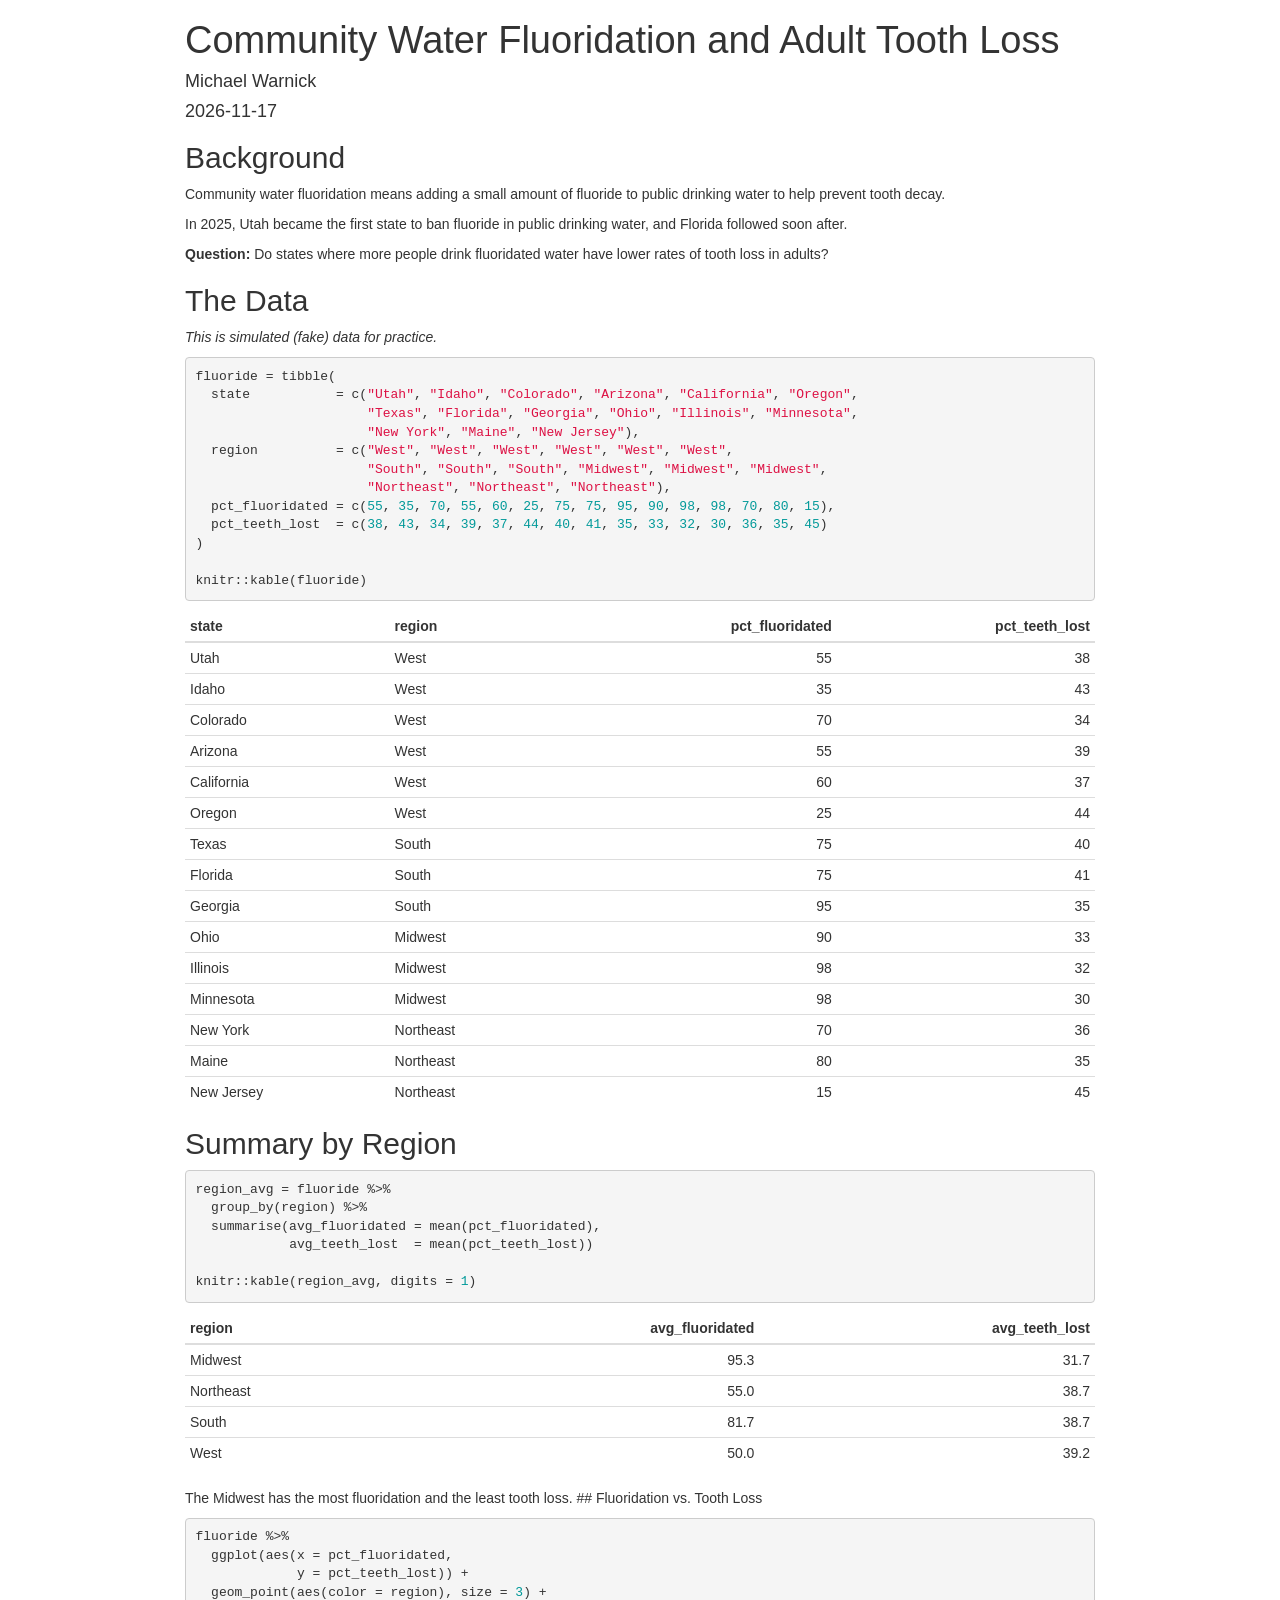
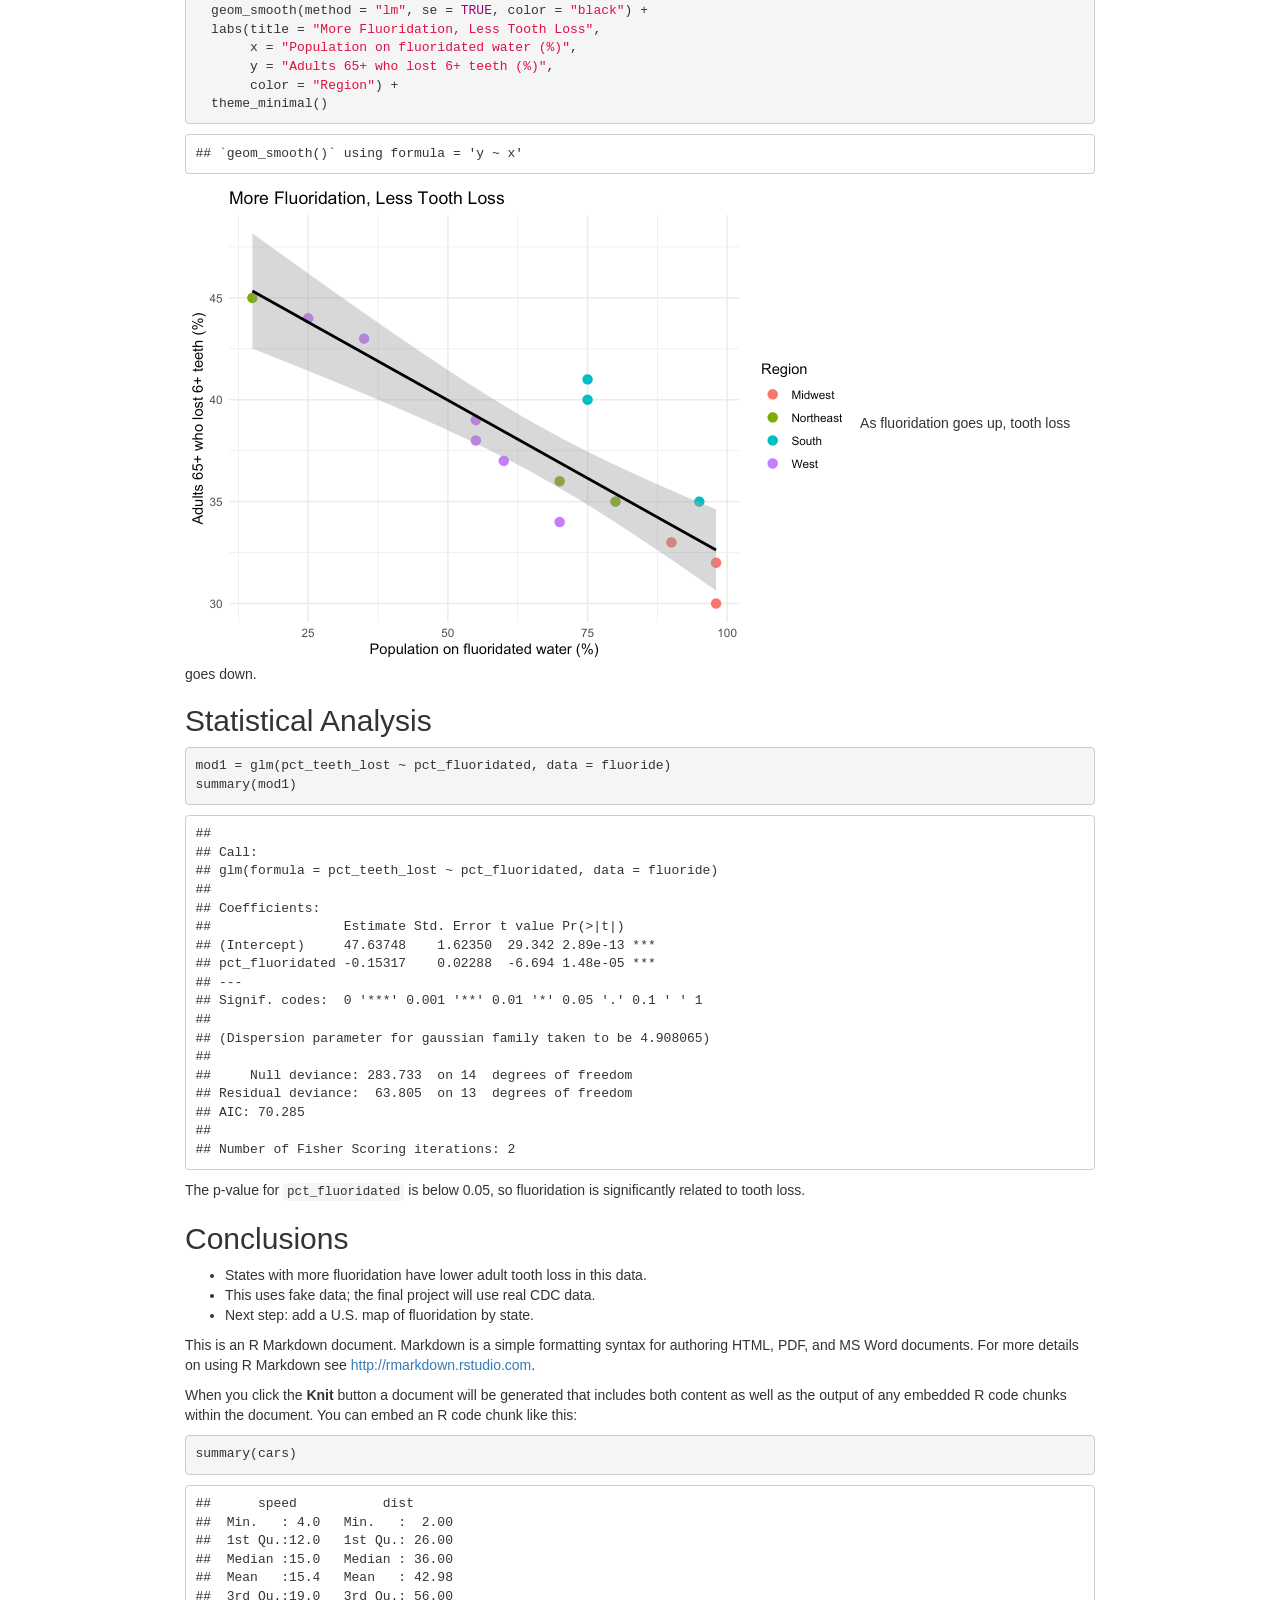
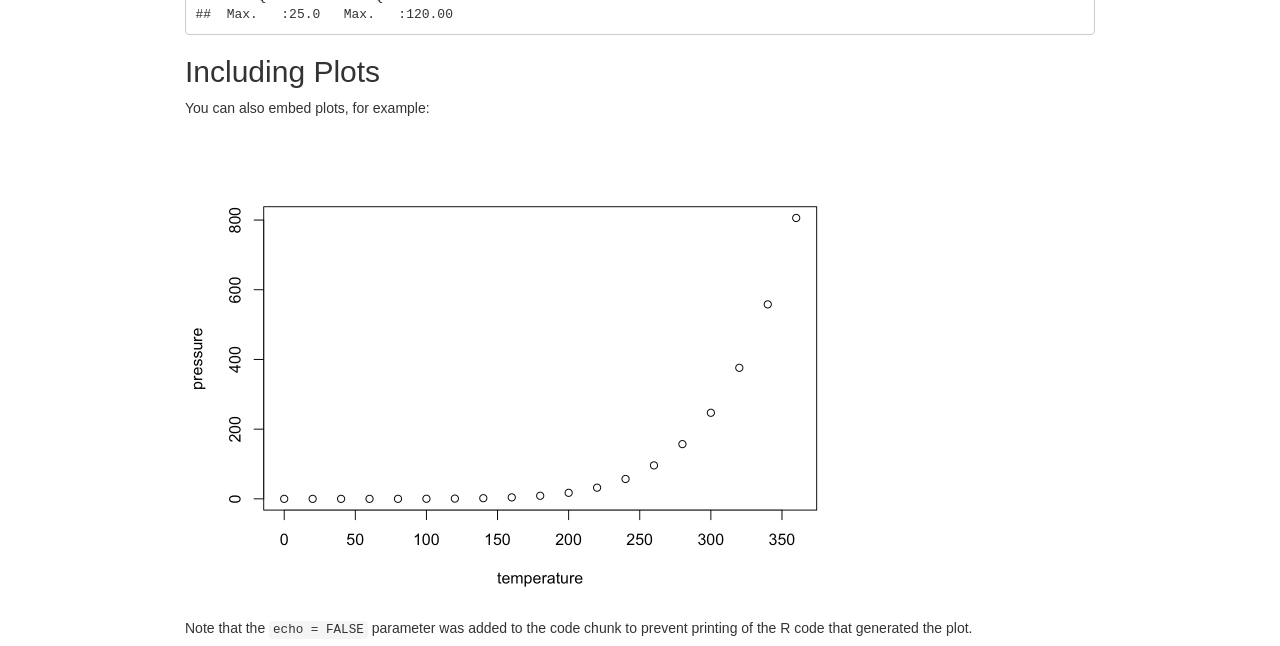
==== Fluorination.html @ 7a59a7d6 "Add fluoridation report" ====
<!DOCTYPE html>

<html>

<head>

<meta charset="utf-8" />
<meta name="generator" content="pandoc" />
<meta http-equiv="X-UA-Compatible" content="IE=EDGE" />


<meta name="author" content="Michael Warnick" />

<meta name="date" content="2026-11-17" />

<title>Community Water Fluoridation and Adult Tooth Loss</title>

<script>// Pandoc 2.9 adds attributes on both header and div. We remove the former (to
// be compatible with the behavior of Pandoc < 2.8).
document.addEventListener('DOMContentLoaded', function(e) {
  var hs = document.querySelectorAll("div.section[class*='level'] > :first-child");
  var i, h, a;
  for (i = 0; i < hs.length; i++) {
    h = hs[i];
    if (!/^h[1-6]$/i.test(h.tagName)) continue;  // it should be a header h1-h6
    a = h.attributes;
    while (a.length > 0) h.removeAttribute(a[0].name);
  }
});
</script>
<script>/*! jQuery v3.6.0 | (c) OpenJS Foundation and other contributors | jquery.org/license */
!function(e,t){"use strict";"object"==typeof module&&"object"==typeof module.exports?module.exports=e.document?t(e,!0):function(e){if(!e.document)throw new Error("jQuery requires a window with a document");return t(e)}:t(e)}("undefined"!=typeof window?window:this,function(C,e){"use strict";var t=[],r=Object.getPrototypeOf,s=t.slice,g=t.flat?function(e){return t.flat.call(e)}:function(e){return t.concat.apply([],e)},u=t.push,i=t.indexOf,n={},o=n.toString,v=n.hasOwnProperty,a=v.toString,l=a.call(Object),y={},m=function(e){return"function"==typeof e&&"number"!=typeof e.nodeType&&"function"!=typeof e.item},x=function(e){return null!=e&&e===e.window},E=C.document,c={type:!0,src:!0,nonce:!0,noModule:!0};function b(e,t,n){var r,i,o=(n=n||E).createElement("script");if(o.text=e,t)for(r in c)(i=t[r]||t.getAttribute&&t.getAttribute(r))&&o.setAttribute(r,i);n.head.appendChild(o).parentNode.removeChild(o)}function w(e){return null==e?e+"":"object"==typeof e||"function"==typeof e?n[o.call(e)]||"object":typeof e}var f="3.6.0",S=function(e,t){return new S.fn.init(e,t)};function p(e){var t=!!e&&"length"in e&&e.length,n=w(e);return!m(e)&&!x(e)&&("array"===n||0===t||"number"==typeof t&&0<t&&t-1 in e)}S.fn=S.prototype={jquery:f,constructor:S,length:0,toArray:function(){return s.call(this)},get:function(e){return null==e?s.call(this):e<0?this[e+this.length]:this[e]},pushStack:function(e){var t=S.merge(this.constructor(),e);return t.prevObject=this,t},each:function(e){return S.each(this,e)},map:function(n){return this.pushStack(S.map(this,function(e,t){return n.call(e,t,e)}))},slice:function(){return this.pushStack(s.apply(this,arguments))},first:function(){return this.eq(0)},last:function(){return this.eq(-1)},even:function(){return this.pushStack(S.grep(this,function(e,t){return(t+1)%2}))},odd:function(){return this.pushStack(S.grep(this,function(e,t){return t%2}))},eq:function(e){var t=this.length,n=+e+(e<0?t:0);return this.pushStack(0<=n&&n<t?[this[n]]:[])},end:function(){return this.prevObject||this.constructor()},push:u,sort:t.sort,splice:t.splice},S.extend=S.fn.extend=function(){var e,t,n,r,i,o,a=arguments[0]||{},s=1,u=arguments.length,l=!1;for("boolean"==typeof a&&(l=a,a=arguments[s]||{},s++),"object"==typeof a||m(a)||(a={}),s===u&&(a=this,s--);s<u;s++)if(null!=(e=arguments[s]))for(t in e)r=e[t],"__proto__"!==t&&a!==r&&(l&&r&&(S.isPlainObject(r)||(i=Array.isArray(r)))?(n=a[t],o=i&&!Array.isArray(n)?[]:i||S.isPlainObject(n)?n:{},i=!1,a[t]=S.extend(l,o,r)):void 0!==r&&(a[t]=r));return a},S.extend({expando:"jQuery"+(f+Math.random()).replace(/\D/g,""),isReady:!0,error:function(e){throw new Error(e)},noop:function(){},isPlainObject:function(e){var t,n;return!(!e||"[object Object]"!==o.call(e))&&(!(t=r(e))||"function"==typeof(n=v.call(t,"constructor")&&t.constructor)&&a.call(n)===l)},isEmptyObject:function(e){var t;for(t in e)return!1;return!0},globalEval:function(e,t,n){b(e,{nonce:t&&t.nonce},n)},each:function(e,t){var n,r=0;if(p(e)){for(n=e.length;r<n;r++)if(!1===t.call(e[r],r,e[r]))break}else for(r in e)if(!1===t.call(e[r],r,e[r]))break;return e},makeArray:function(e,t){var n=t||[];return null!=e&&(p(Object(e))?S.merge(n,"string"==typeof e?[e]:e):u.call(n,e)),n},inArray:function(e,t,n){return null==t?-1:i.call(t,e,n)},merge:function(e,t){for(var n=+t.length,r=0,i=e.length;r<n;r++)e[i++]=t[r];return e.length=i,e},grep:function(e,t,n){for(var r=[],i=0,o=e.length,a=!n;i<o;i++)!t(e[i],i)!==a&&r.push(e[i]);return r},map:function(e,t,n){var r,i,o=0,a=[];if(p(e))for(r=e.length;o<r;o++)null!=(i=t(e[o],o,n))&&a.push(i);else for(o in e)null!=(i=t(e[o],o,n))&&a.push(i);return g(a)},guid:1,support:y}),"function"==typeof Symbol&&(S.fn[Symbol.iterator]=t[Symbol.iterator]),S.each("Boolean Number String Function Array Date RegExp Object Error Symbol".split(" "),function(e,t){n["[object "+t+"]"]=t.toLowerCase()});var d=function(n){var e,d,b,o,i,h,f,g,w,u,l,T,C,a,E,v,s,c,y,S="sizzle"+1*new Date,p=n.document,k=0,r=0,m=ue(),x=ue(),A=ue(),N=ue(),j=function(e,t){return e===t&&(l=!0),0},D={}.hasOwnProperty,t=[],q=t.pop,L=t.push,H=t.push,O=t.slice,P=function(e,t){for(var n=0,r=e.length;n<r;n++)if(e[n]===t)return n;return-1},R="checked|selected|async|autofocus|autoplay|controls|defer|disabled|hidden|ismap|loop|multiple|open|readonly|required|scoped",M="[\\x20\\t\\r\\n\\f]",I="(?:\\\\[\\da-fA-F]{1,6}"+M+"?|\\\\[^\\r\\n\\f]|[\\w-]|[^\0-\\x7f])+",W="\\["+M+"*("+I+")(?:"+M+"*([*^$|!~]?=)"+M+"*(?:'((?:\\\\.|[^\\\\'])*)'|\"((?:\\\\.|[^\\\\\"])*)\"|("+I+"))|)"+M+"*\\]",F=":("+I+")(?:\\((('((?:\\\\.|[^\\\\'])*)'|\"((?:\\\\.|[^\\\\\"])*)\")|((?:\\\\.|[^\\\\()[\\]]|"+W+")*)|.*)\\)|)",B=new RegExp(M+"+","g"),$=new RegExp("^"+M+"+|((?:^|[^\\\\])(?:\\\\.)*)"+M+"+$","g"),_=new RegExp("^"+M+"*,"+M+"*"),z=new RegExp("^"+M+"*([>+~]|"+M+")"+M+"*"),U=new RegExp(M+"|>"),X=new RegExp(F),V=new RegExp("^"+I+"$"),G={ID:new RegExp("^#("+I+")"),CLASS:new RegExp("^\\.("+I+")"),TAG:new RegExp("^("+I+"|[*])"),ATTR:new RegExp("^"+W),PSEUDO:new RegExp("^"+F),CHILD:new RegExp("^:(only|first|last|nth|nth-last)-(child|of-type)(?:\\("+M+"*(even|odd|(([+-]|)(\\d*)n|)"+M+"*(?:([+-]|)"+M+"*(\\d+)|))"+M+"*\\)|)","i"),bool:new RegExp("^(?:"+R+")$","i"),needsContext:new RegExp("^"+M+"*[>+~]|:(even|odd|eq|gt|lt|nth|first|last)(?:\\("+M+"*((?:-\\d)?\\d*)"+M+"*\\)|)(?=[^-]|$)","i")},Y=/HTML$/i,Q=/^(?:input|select|textarea|button)$/i,J=/^h\d$/i,K=/^[^{]+\{\s*\[native \w/,Z=/^(?:#([\w-]+)|(\w+)|\.([\w-]+))$/,ee=/[+~]/,te=new RegExp("\\\\[\\da-fA-F]{1,6}"+M+"?|\\\\([^\\r\\n\\f])","g"),ne=function(e,t){var n="0x"+e.slice(1)-65536;return t||(n<0?String.fromCharCode(n+65536):String.fromCharCode(n>>10|55296,1023&n|56320))},re=/([\0-\x1f\x7f]|^-?\d)|^-$|[^\0-\x1f\x7f-\uFFFF\w-]/g,ie=function(e,t){return t?"\0"===e?"\ufffd":e.slice(0,-1)+"\\"+e.charCodeAt(e.length-1).toString(16)+" ":"\\"+e},oe=function(){T()},ae=be(function(e){return!0===e.disabled&&"fieldset"===e.nodeName.toLowerCase()},{dir:"parentNode",next:"legend"});try{H.apply(t=O.call(p.childNodes),p.childNodes),t[p.childNodes.length].nodeType}catch(e){H={apply:t.length?function(e,t){L.apply(e,O.call(t))}:function(e,t){var n=e.length,r=0;while(e[n++]=t[r++]);e.length=n-1}}}function se(t,e,n,r){var i,o,a,s,u,l,c,f=e&&e.ownerDocument,p=e?e.nodeType:9;if(n=n||[],"string"!=typeof t||!t||1!==p&&9!==p&&11!==p)return n;if(!r&&(T(e),e=e||C,E)){if(11!==p&&(u=Z.exec(t)))if(i=u[1]){if(9===p){if(!(a=e.getElementById(i)))return n;if(a.id===i)return n.push(a),n}else if(f&&(a=f.getElementById(i))&&y(e,a)&&a.id===i)return n.push(a),n}else{if(u[2])return H.apply(n,e.getElementsByTagName(t)),n;if((i=u[3])&&d.getElementsByClassName&&e.getElementsByClassName)return H.apply(n,e.getElementsByClassName(i)),n}if(d.qsa&&!N[t+" "]&&(!v||!v.test(t))&&(1!==p||"object"!==e.nodeName.toLowerCase())){if(c=t,f=e,1===p&&(U.test(t)||z.test(t))){(f=ee.test(t)&&ye(e.parentNode)||e)===e&&d.scope||((s=e.getAttribute("id"))?s=s.replace(re,ie):e.setAttribute("id",s=S)),o=(l=h(t)).length;while(o--)l[o]=(s?"#"+s:":scope")+" "+xe(l[o]);c=l.join(",")}try{return H.apply(n,f.querySelectorAll(c)),n}catch(e){N(t,!0)}finally{s===S&&e.removeAttribute("id")}}}return g(t.replace($,"$1"),e,n,r)}function ue(){var r=[];return function e(t,n){return r.push(t+" ")>b.cacheLength&&delete e[r.shift()],e[t+" "]=n}}function le(e){return e[S]=!0,e}function ce(e){var t=C.createElement("fieldset");try{return!!e(t)}catch(e){return!1}finally{t.parentNode&&t.parentNode.removeChild(t),t=null}}function fe(e,t){var n=e.split("|"),r=n.length;while(r--)b.attrHandle[n[r]]=t}function pe(e,t){var n=t&&e,r=n&&1===e.nodeType&&1===t.nodeType&&e.sourceIndex-t.sourceIndex;if(r)return r;if(n)while(n=n.nextSibling)if(n===t)return-1;return e?1:-1}function de(t){return function(e){return"input"===e.nodeName.toLowerCase()&&e.type===t}}function he(n){return function(e){var t=e.nodeName.toLowerCase();return("input"===t||"button"===t)&&e.type===n}}function ge(t){return function(e){return"form"in e?e.parentNode&&!1===e.disabled?"label"in e?"label"in e.parentNode?e.parentNode.disabled===t:e.disabled===t:e.isDisabled===t||e.isDisabled!==!t&&ae(e)===t:e.disabled===t:"label"in e&&e.disabled===t}}function ve(a){return le(function(o){return o=+o,le(function(e,t){var n,r=a([],e.length,o),i=r.length;while(i--)e[n=r[i]]&&(e[n]=!(t[n]=e[n]))})})}function ye(e){return e&&"undefined"!=typeof e.getElementsByTagName&&e}for(e in d=se.support={},i=se.isXML=function(e){var t=e&&e.namespaceURI,n=e&&(e.ownerDocument||e).documentElement;return!Y.test(t||n&&n.nodeName||"HTML")},T=se.setDocument=function(e){var t,n,r=e?e.ownerDocument||e:p;return r!=C&&9===r.nodeType&&r.documentElement&&(a=(C=r).documentElement,E=!i(C),p!=C&&(n=C.defaultView)&&n.top!==n&&(n.addEventListener?n.addEventListener("unload",oe,!1):n.attachEvent&&n.attachEvent("onunload",oe)),d.scope=ce(function(e){return a.appendChild(e).appendChild(C.createElement("div")),"undefined"!=typeof e.querySelectorAll&&!e.querySelectorAll(":scope fieldset div").length}),d.attributes=ce(function(e){return e.className="i",!e.getAttribute("className")}),d.getElementsByTagName=ce(function(e){return e.appendChild(C.createComment("")),!e.getElementsByTagName("*").length}),d.getElementsByClassName=K.test(C.getElementsByClassName),d.getById=ce(function(e){return a.appendChild(e).id=S,!C.getElementsByName||!C.getElementsByName(S).length}),d.getById?(b.filter.ID=function(e){var t=e.replace(te,ne);return function(e){return e.getAttribute("id")===t}},b.find.ID=function(e,t){if("undefined"!=typeof t.getElementById&&E){var n=t.getElementById(e);return n?[n]:[]}}):(b.filter.ID=function(e){var n=e.replace(te,ne);return function(e){var t="undefined"!=typeof e.getAttributeNode&&e.getAttributeNode("id");return t&&t.value===n}},b.find.ID=function(e,t){if("undefined"!=typeof t.getElementById&&E){var n,r,i,o=t.getElementById(e);if(o){if((n=o.getAttributeNode("id"))&&n.value===e)return[o];i=t.getElementsByName(e),r=0;while(o=i[r++])if((n=o.getAttributeNode("id"))&&n.value===e)return[o]}return[]}}),b.find.TAG=d.getElementsByTagName?function(e,t){return"undefined"!=typeof t.getElementsByTagName?t.getElementsByTagName(e):d.qsa?t.querySelectorAll(e):void 0}:function(e,t){var n,r=[],i=0,o=t.getElementsByTagName(e);if("*"===e){while(n=o[i++])1===n.nodeType&&r.push(n);return r}return o},b.find.CLASS=d.getElementsByClassName&&function(e,t){if("undefined"!=typeof t.getElementsByClassName&&E)return t.getElementsByClassName(e)},s=[],v=[],(d.qsa=K.test(C.querySelectorAll))&&(ce(function(e){var t;a.appendChild(e).innerHTML="<a id='"+S+"'></a><select id='"+S+"-\r\\' msallowcapture=''><option selected=''></option></select>",e.querySelectorAll("[msallowcapture^='']").length&&v.push("[*^$]="+M+"*(?:''|\"\")"),e.querySelectorAll("[selected]").length||v.push("\\["+M+"*(?:value|"+R+")"),e.querySelectorAll("[id~="+S+"-]").length||v.push("~="),(t=C.createElement("input")).setAttribute("name",""),e.appendChild(t),e.querySelectorAll("[name='']").length||v.push("\\["+M+"*name"+M+"*="+M+"*(?:''|\"\")"),e.querySelectorAll(":checked").length||v.push(":checked"),e.querySelectorAll("a#"+S+"+*").length||v.push(".#.+[+~]"),e.querySelectorAll("\\\f"),v.push("[\\r\\n\\f]")}),ce(function(e){e.innerHTML="<a href='' disabled='disabled'></a><select disabled='disabled'><option/></select>";var t=C.createElement("input");t.setAttribute("type","hidden"),e.appendChild(t).setAttribute("name","D"),e.querySelectorAll("[name=d]").length&&v.push("name"+M+"*[*^$|!~]?="),2!==e.querySelectorAll(":enabled").length&&v.push(":enabled",":disabled"),a.appendChild(e).disabled=!0,2!==e.querySelectorAll(":disabled").length&&v.push(":enabled",":disabled"),e.querySelectorAll("*,:x"),v.push(",.*:")})),(d.matchesSelector=K.test(c=a.matches||a.webkitMatchesSelector||a.mozMatchesSelector||a.oMatchesSelector||a.msMatchesSelector))&&ce(function(e){d.disconnectedMatch=c.call(e,"*"),c.call(e,"[s!='']:x"),s.push("!=",F)}),v=v.length&&new RegExp(v.join("|")),s=s.length&&new RegExp(s.join("|")),t=K.test(a.compareDocumentPosition),y=t||K.test(a.contains)?function(e,t){var n=9===e.nodeType?e.documentElement:e,r=t&&t.parentNode;return e===r||!(!r||1!==r.nodeType||!(n.contains?n.contains(r):e.compareDocumentPosition&&16&e.compareDocumentPosition(r)))}:function(e,t){if(t)while(t=t.parentNode)if(t===e)return!0;return!1},j=t?function(e,t){if(e===t)return l=!0,0;var n=!e.compareDocumentPosition-!t.compareDocumentPosition;return n||(1&(n=(e.ownerDocument||e)==(t.ownerDocument||t)?e.compareDocumentPosition(t):1)||!d.sortDetached&&t.compareDocumentPosition(e)===n?e==C||e.ownerDocument==p&&y(p,e)?-1:t==C||t.ownerDocument==p&&y(p,t)?1:u?P(u,e)-P(u,t):0:4&n?-1:1)}:function(e,t){if(e===t)return l=!0,0;var n,r=0,i=e.parentNode,o=t.parentNode,a=[e],s=[t];if(!i||!o)return e==C?-1:t==C?1:i?-1:o?1:u?P(u,e)-P(u,t):0;if(i===o)return pe(e,t);n=e;while(n=n.parentNode)a.unshift(n);n=t;while(n=n.parentNode)s.unshift(n);while(a[r]===s[r])r++;return r?pe(a[r],s[r]):a[r]==p?-1:s[r]==p?1:0}),C},se.matches=function(e,t){return se(e,null,null,t)},se.matchesSelector=function(e,t){if(T(e),d.matchesSelector&&E&&!N[t+" "]&&(!s||!s.test(t))&&(!v||!v.test(t)))try{var n=c.call(e,t);if(n||d.disconnectedMatch||e.document&&11!==e.document.nodeType)return n}catch(e){N(t,!0)}return 0<se(t,C,null,[e]).length},se.contains=function(e,t){return(e.ownerDocument||e)!=C&&T(e),y(e,t)},se.attr=function(e,t){(e.ownerDocument||e)!=C&&T(e);var n=b.attrHandle[t.toLowerCase()],r=n&&D.call(b.attrHandle,t.toLowerCase())?n(e,t,!E):void 0;return void 0!==r?r:d.attributes||!E?e.getAttribute(t):(r=e.getAttributeNode(t))&&r.specified?r.value:null},se.escape=function(e){return(e+"").replace(re,ie)},se.error=function(e){throw new Error("Syntax error, unrecognized expression: "+e)},se.uniqueSort=function(e){var t,n=[],r=0,i=0;if(l=!d.detectDuplicates,u=!d.sortStable&&e.slice(0),e.sort(j),l){while(t=e[i++])t===e[i]&&(r=n.push(i));while(r--)e.splice(n[r],1)}return u=null,e},o=se.getText=function(e){var t,n="",r=0,i=e.nodeType;if(i){if(1===i||9===i||11===i){if("string"==typeof e.textContent)return e.textContent;for(e=e.firstChild;e;e=e.nextSibling)n+=o(e)}else if(3===i||4===i)return e.nodeValue}else while(t=e[r++])n+=o(t);return n},(b=se.selectors={cacheLength:50,createPseudo:le,match:G,attrHandle:{},find:{},relative:{">":{dir:"parentNode",first:!0}," ":{dir:"parentNode"},"+":{dir:"previousSibling",first:!0},"~":{dir:"previousSibling"}},preFilter:{ATTR:function(e){return e[1]=e[1].replace(te,ne),e[3]=(e[3]||e[4]||e[5]||"").replace(te,ne),"~="===e[2]&&(e[3]=" "+e[3]+" "),e.slice(0,4)},CHILD:function(e){return e[1]=e[1].toLowerCase(),"nth"===e[1].slice(0,3)?(e[3]||se.error(e[0]),e[4]=+(e[4]?e[5]+(e[6]||1):2*("even"===e[3]||"odd"===e[3])),e[5]=+(e[7]+e[8]||"odd"===e[3])):e[3]&&se.error(e[0]),e},PSEUDO:function(e){var t,n=!e[6]&&e[2];return G.CHILD.test(e[0])?null:(e[3]?e[2]=e[4]||e[5]||"":n&&X.test(n)&&(t=h(n,!0))&&(t=n.indexOf(")",n.length-t)-n.length)&&(e[0]=e[0].slice(0,t),e[2]=n.slice(0,t)),e.slice(0,3))}},filter:{TAG:function(e){var t=e.replace(te,ne).toLowerCase();return"*"===e?function(){return!0}:function(e){return e.nodeName&&e.nodeName.toLowerCase()===t}},CLASS:function(e){var t=m[e+" "];return t||(t=new RegExp("(^|"+M+")"+e+"("+M+"|$)"))&&m(e,function(e){return t.test("string"==typeof e.className&&e.className||"undefined"!=typeof e.getAttribute&&e.getAttribute("class")||"")})},ATTR:function(n,r,i){return function(e){var t=se.attr(e,n);return null==t?"!="===r:!r||(t+="","="===r?t===i:"!="===r?t!==i:"^="===r?i&&0===t.indexOf(i):"*="===r?i&&-1<t.indexOf(i):"$="===r?i&&t.slice(-i.length)===i:"~="===r?-1<(" "+t.replace(B," ")+" ").indexOf(i):"|="===r&&(t===i||t.slice(0,i.length+1)===i+"-"))}},CHILD:function(h,e,t,g,v){var y="nth"!==h.slice(0,3),m="last"!==h.slice(-4),x="of-type"===e;return 1===g&&0===v?function(e){return!!e.parentNode}:function(e,t,n){var r,i,o,a,s,u,l=y!==m?"nextSibling":"previousSibling",c=e.parentNode,f=x&&e.nodeName.toLowerCase(),p=!n&&!x,d=!1;if(c){if(y){while(l){a=e;while(a=a[l])if(x?a.nodeName.toLowerCase()===f:1===a.nodeType)return!1;u=l="only"===h&&!u&&"nextSibling"}return!0}if(u=[m?c.firstChild:c.lastChild],m&&p){d=(s=(r=(i=(o=(a=c)[S]||(a[S]={}))[a.uniqueID]||(o[a.uniqueID]={}))[h]||[])[0]===k&&r[1])&&r[2],a=s&&c.childNodes[s];while(a=++s&&a&&a[l]||(d=s=0)||u.pop())if(1===a.nodeType&&++d&&a===e){i[h]=[k,s,d];break}}else if(p&&(d=s=(r=(i=(o=(a=e)[S]||(a[S]={}))[a.uniqueID]||(o[a.uniqueID]={}))[h]||[])[0]===k&&r[1]),!1===d)while(a=++s&&a&&a[l]||(d=s=0)||u.pop())if((x?a.nodeName.toLowerCase()===f:1===a.nodeType)&&++d&&(p&&((i=(o=a[S]||(a[S]={}))[a.uniqueID]||(o[a.uniqueID]={}))[h]=[k,d]),a===e))break;return(d-=v)===g||d%g==0&&0<=d/g}}},PSEUDO:function(e,o){var t,a=b.pseudos[e]||b.setFilters[e.toLowerCase()]||se.error("unsupported pseudo: "+e);return a[S]?a(o):1<a.length?(t=[e,e,"",o],b.setFilters.hasOwnProperty(e.toLowerCase())?le(function(e,t){var n,r=a(e,o),i=r.length;while(i--)e[n=P(e,r[i])]=!(t[n]=r[i])}):function(e){return a(e,0,t)}):a}},pseudos:{not:le(function(e){var r=[],i=[],s=f(e.replace($,"$1"));return s[S]?le(function(e,t,n,r){var i,o=s(e,null,r,[]),a=e.length;while(a--)(i=o[a])&&(e[a]=!(t[a]=i))}):function(e,t,n){return r[0]=e,s(r,null,n,i),r[0]=null,!i.pop()}}),has:le(function(t){return function(e){return 0<se(t,e).length}}),contains:le(function(t){return t=t.replace(te,ne),function(e){return-1<(e.textContent||o(e)).indexOf(t)}}),lang:le(function(n){return V.test(n||"")||se.error("unsupported lang: "+n),n=n.replace(te,ne).toLowerCase(),function(e){var t;do{if(t=E?e.lang:e.getAttribute("xml:lang")||e.getAttribute("lang"))return(t=t.toLowerCase())===n||0===t.indexOf(n+"-")}while((e=e.parentNode)&&1===e.nodeType);return!1}}),target:function(e){var t=n.location&&n.location.hash;return t&&t.slice(1)===e.id},root:function(e){return e===a},focus:function(e){return e===C.activeElement&&(!C.hasFocus||C.hasFocus())&&!!(e.type||e.href||~e.tabIndex)},enabled:ge(!1),disabled:ge(!0),checked:function(e){var t=e.nodeName.toLowerCase();return"input"===t&&!!e.checked||"option"===t&&!!e.selected},selected:function(e){return e.parentNode&&e.parentNode.selectedIndex,!0===e.selected},empty:function(e){for(e=e.firstChild;e;e=e.nextSibling)if(e.nodeType<6)return!1;return!0},parent:function(e){return!b.pseudos.empty(e)},header:function(e){return J.test(e.nodeName)},input:function(e){return Q.test(e.nodeName)},button:function(e){var t=e.nodeName.toLowerCase();return"input"===t&&"button"===e.type||"button"===t},text:function(e){var t;return"input"===e.nodeName.toLowerCase()&&"text"===e.type&&(null==(t=e.getAttribute("type"))||"text"===t.toLowerCase())},first:ve(function(){return[0]}),last:ve(function(e,t){return[t-1]}),eq:ve(function(e,t,n){return[n<0?n+t:n]}),even:ve(function(e,t){for(var n=0;n<t;n+=2)e.push(n);return e}),odd:ve(function(e,t){for(var n=1;n<t;n+=2)e.push(n);return e}),lt:ve(function(e,t,n){for(var r=n<0?n+t:t<n?t:n;0<=--r;)e.push(r);return e}),gt:ve(function(e,t,n){for(var r=n<0?n+t:n;++r<t;)e.push(r);return e})}}).pseudos.nth=b.pseudos.eq,{radio:!0,checkbox:!0,file:!0,password:!0,image:!0})b.pseudos[e]=de(e);for(e in{submit:!0,reset:!0})b.pseudos[e]=he(e);function me(){}function xe(e){for(var t=0,n=e.length,r="";t<n;t++)r+=e[t].value;return r}function be(s,e,t){var u=e.dir,l=e.next,c=l||u,f=t&&"parentNode"===c,p=r++;return e.first?function(e,t,n){while(e=e[u])if(1===e.nodeType||f)return s(e,t,n);return!1}:function(e,t,n){var r,i,o,a=[k,p];if(n){while(e=e[u])if((1===e.nodeType||f)&&s(e,t,n))return!0}else while(e=e[u])if(1===e.nodeType||f)if(i=(o=e[S]||(e[S]={}))[e.uniqueID]||(o[e.uniqueID]={}),l&&l===e.nodeName.toLowerCase())e=e[u]||e;else{if((r=i[c])&&r[0]===k&&r[1]===p)return a[2]=r[2];if((i[c]=a)[2]=s(e,t,n))return!0}return!1}}function we(i){return 1<i.length?function(e,t,n){var r=i.length;while(r--)if(!i[r](e,t,n))return!1;return!0}:i[0]}function Te(e,t,n,r,i){for(var o,a=[],s=0,u=e.length,l=null!=t;s<u;s++)(o=e[s])&&(n&&!n(o,r,i)||(a.push(o),l&&t.push(s)));return a}function Ce(d,h,g,v,y,e){return v&&!v[S]&&(v=Ce(v)),y&&!y[S]&&(y=Ce(y,e)),le(function(e,t,n,r){var i,o,a,s=[],u=[],l=t.length,c=e||function(e,t,n){for(var r=0,i=t.length;r<i;r++)se(e,t[r],n);return n}(h||"*",n.nodeType?[n]:n,[]),f=!d||!e&&h?c:Te(c,s,d,n,r),p=g?y||(e?d:l||v)?[]:t:f;if(g&&g(f,p,n,r),v){i=Te(p,u),v(i,[],n,r),o=i.length;while(o--)(a=i[o])&&(p[u[o]]=!(f[u[o]]=a))}if(e){if(y||d){if(y){i=[],o=p.length;while(o--)(a=p[o])&&i.push(f[o]=a);y(null,p=[],i,r)}o=p.length;while(o--)(a=p[o])&&-1<(i=y?P(e,a):s[o])&&(e[i]=!(t[i]=a))}}else p=Te(p===t?p.splice(l,p.length):p),y?y(null,t,p,r):H.apply(t,p)})}function Ee(e){for(var i,t,n,r=e.length,o=b.relative[e[0].type],a=o||b.relative[" "],s=o?1:0,u=be(function(e){return e===i},a,!0),l=be(function(e){return-1<P(i,e)},a,!0),c=[function(e,t,n){var r=!o&&(n||t!==w)||((i=t).nodeType?u(e,t,n):l(e,t,n));return i=null,r}];s<r;s++)if(t=b.relative[e[s].type])c=[be(we(c),t)];else{if((t=b.filter[e[s].type].apply(null,e[s].matches))[S]){for(n=++s;n<r;n++)if(b.relative[e[n].type])break;return Ce(1<s&&we(c),1<s&&xe(e.slice(0,s-1).concat({value:" "===e[s-2].type?"*":""})).replace($,"$1"),t,s<n&&Ee(e.slice(s,n)),n<r&&Ee(e=e.slice(n)),n<r&&xe(e))}c.push(t)}return we(c)}return me.prototype=b.filters=b.pseudos,b.setFilters=new me,h=se.tokenize=function(e,t){var n,r,i,o,a,s,u,l=x[e+" "];if(l)return t?0:l.slice(0);a=e,s=[],u=b.preFilter;while(a){for(o in n&&!(r=_.exec(a))||(r&&(a=a.slice(r[0].length)||a),s.push(i=[])),n=!1,(r=z.exec(a))&&(n=r.shift(),i.push({value:n,type:r[0].replace($," ")}),a=a.slice(n.length)),b.filter)!(r=G[o].exec(a))||u[o]&&!(r=u[o](r))||(n=r.shift(),i.push({value:n,type:o,matches:r}),a=a.slice(n.length));if(!n)break}return t?a.length:a?se.error(e):x(e,s).slice(0)},f=se.compile=function(e,t){var n,v,y,m,x,r,i=[],o=[],a=A[e+" "];if(!a){t||(t=h(e)),n=t.length;while(n--)(a=Ee(t[n]))[S]?i.push(a):o.push(a);(a=A(e,(v=o,m=0<(y=i).length,x=0<v.length,r=function(e,t,n,r,i){var o,a,s,u=0,l="0",c=e&&[],f=[],p=w,d=e||x&&b.find.TAG("*",i),h=k+=null==p?1:Math.random()||.1,g=d.length;for(i&&(w=t==C||t||i);l!==g&&null!=(o=d[l]);l++){if(x&&o){a=0,t||o.ownerDocument==C||(T(o),n=!E);while(s=v[a++])if(s(o,t||C,n)){r.push(o);break}i&&(k=h)}m&&((o=!s&&o)&&u--,e&&c.push(o))}if(u+=l,m&&l!==u){a=0;while(s=y[a++])s(c,f,t,n);if(e){if(0<u)while(l--)c[l]||f[l]||(f[l]=q.call(r));f=Te(f)}H.apply(r,f),i&&!e&&0<f.length&&1<u+y.length&&se.uniqueSort(r)}return i&&(k=h,w=p),c},m?le(r):r))).selector=e}return a},g=se.select=function(e,t,n,r){var i,o,a,s,u,l="function"==typeof e&&e,c=!r&&h(e=l.selector||e);if(n=n||[],1===c.length){if(2<(o=c[0]=c[0].slice(0)).length&&"ID"===(a=o[0]).type&&9===t.nodeType&&E&&b.relative[o[1].type]){if(!(t=(b.find.ID(a.matches[0].replace(te,ne),t)||[])[0]))return n;l&&(t=t.parentNode),e=e.slice(o.shift().value.length)}i=G.needsContext.test(e)?0:o.length;while(i--){if(a=o[i],b.relative[s=a.type])break;if((u=b.find[s])&&(r=u(a.matches[0].replace(te,ne),ee.test(o[0].type)&&ye(t.parentNode)||t))){if(o.splice(i,1),!(e=r.length&&xe(o)))return H.apply(n,r),n;break}}}return(l||f(e,c))(r,t,!E,n,!t||ee.test(e)&&ye(t.parentNode)||t),n},d.sortStable=S.split("").sort(j).join("")===S,d.detectDuplicates=!!l,T(),d.sortDetached=ce(function(e){return 1&e.compareDocumentPosition(C.createElement("fieldset"))}),ce(function(e){return e.innerHTML="<a href='#'></a>","#"===e.firstChild.getAttribute("href")})||fe("type|href|height|width",function(e,t,n){if(!n)return e.getAttribute(t,"type"===t.toLowerCase()?1:2)}),d.attributes&&ce(function(e){return e.innerHTML="<input/>",e.firstChild.setAttribute("value",""),""===e.firstChild.getAttribute("value")})||fe("value",function(e,t,n){if(!n&&"input"===e.nodeName.toLowerCase())return e.defaultValue}),ce(function(e){return null==e.getAttribute("disabled")})||fe(R,function(e,t,n){var r;if(!n)return!0===e[t]?t.toLowerCase():(r=e.getAttributeNode(t))&&r.specified?r.value:null}),se}(C);S.find=d,S.expr=d.selectors,S.expr[":"]=S.expr.pseudos,S.uniqueSort=S.unique=d.uniqueSort,S.text=d.getText,S.isXMLDoc=d.isXML,S.contains=d.contains,S.escapeSelector=d.escape;var h=function(e,t,n){var r=[],i=void 0!==n;while((e=e[t])&&9!==e.nodeType)if(1===e.nodeType){if(i&&S(e).is(n))break;r.push(e)}return r},T=function(e,t){for(var n=[];e;e=e.nextSibling)1===e.nodeType&&e!==t&&n.push(e);return n},k=S.expr.match.needsContext;function A(e,t){return e.nodeName&&e.nodeName.toLowerCase()===t.toLowerCase()}var N=/^<([a-z][^\/\0>:\x20\t\r\n\f]*)[\x20\t\r\n\f]*\/?>(?:<\/\1>|)$/i;function j(e,n,r){return m(n)?S.grep(e,function(e,t){return!!n.call(e,t,e)!==r}):n.nodeType?S.grep(e,function(e){return e===n!==r}):"string"!=typeof n?S.grep(e,function(e){return-1<i.call(n,e)!==r}):S.filter(n,e,r)}S.filter=function(e,t,n){var r=t[0];return n&&(e=":not("+e+")"),1===t.length&&1===r.nodeType?S.find.matchesSelector(r,e)?[r]:[]:S.find.matches(e,S.grep(t,function(e){return 1===e.nodeType}))},S.fn.extend({find:function(e){var t,n,r=this.length,i=this;if("string"!=typeof e)return this.pushStack(S(e).filter(function(){for(t=0;t<r;t++)if(S.contains(i[t],this))return!0}));for(n=this.pushStack([]),t=0;t<r;t++)S.find(e,i[t],n);return 1<r?S.uniqueSort(n):n},filter:function(e){return this.pushStack(j(this,e||[],!1))},not:function(e){return this.pushStack(j(this,e||[],!0))},is:function(e){return!!j(this,"string"==typeof e&&k.test(e)?S(e):e||[],!1).length}});var D,q=/^(?:\s*(<[\w\W]+>)[^>]*|#([\w-]+))$/;(S.fn.init=function(e,t,n){var r,i;if(!e)return this;if(n=n||D,"string"==typeof e){if(!(r="<"===e[0]&&">"===e[e.length-1]&&3<=e.length?[null,e,null]:q.exec(e))||!r[1]&&t)return!t||t.jquery?(t||n).find(e):this.constructor(t).find(e);if(r[1]){if(t=t instanceof S?t[0]:t,S.merge(this,S.parseHTML(r[1],t&&t.nodeType?t.ownerDocument||t:E,!0)),N.test(r[1])&&S.isPlainObject(t))for(r in t)m(this[r])?this[r](t[r]):this.attr(r,t[r]);return this}return(i=E.getElementById(r[2]))&&(this[0]=i,this.length=1),this}return e.nodeType?(this[0]=e,this.length=1,this):m(e)?void 0!==n.ready?n.ready(e):e(S):S.makeArray(e,this)}).prototype=S.fn,D=S(E);var L=/^(?:parents|prev(?:Until|All))/,H={children:!0,contents:!0,next:!0,prev:!0};function O(e,t){while((e=e[t])&&1!==e.nodeType);return e}S.fn.extend({has:function(e){var t=S(e,this),n=t.length;return this.filter(function(){for(var e=0;e<n;e++)if(S.contains(this,t[e]))return!0})},closest:function(e,t){var n,r=0,i=this.length,o=[],a="string"!=typeof e&&S(e);if(!k.test(e))for(;r<i;r++)for(n=this[r];n&&n!==t;n=n.parentNode)if(n.nodeType<11&&(a?-1<a.index(n):1===n.nodeType&&S.find.matchesSelector(n,e))){o.push(n);break}return this.pushStack(1<o.length?S.uniqueSort(o):o)},index:function(e){return e?"string"==typeof e?i.call(S(e),this[0]):i.call(this,e.jquery?e[0]:e):this[0]&&this[0].parentNode?this.first().prevAll().length:-1},add:function(e,t){return this.pushStack(S.uniqueSort(S.merge(this.get(),S(e,t))))},addBack:function(e){return this.add(null==e?this.prevObject:this.prevObject.filter(e))}}),S.each({parent:function(e){var t=e.parentNode;return t&&11!==t.nodeType?t:null},parents:function(e){return h(e,"parentNode")},parentsUntil:function(e,t,n){return h(e,"parentNode",n)},next:function(e){return O(e,"nextSibling")},prev:function(e){return O(e,"previousSibling")},nextAll:function(e){return h(e,"nextSibling")},prevAll:function(e){return h(e,"previousSibling")},nextUntil:function(e,t,n){return h(e,"nextSibling",n)},prevUntil:function(e,t,n){return h(e,"previousSibling",n)},siblings:function(e){return T((e.parentNode||{}).firstChild,e)},children:function(e){return T(e.firstChild)},contents:function(e){return null!=e.contentDocument&&r(e.contentDocument)?e.contentDocument:(A(e,"template")&&(e=e.content||e),S.merge([],e.childNodes))}},function(r,i){S.fn[r]=function(e,t){var n=S.map(this,i,e);return"Until"!==r.slice(-5)&&(t=e),t&&"string"==typeof t&&(n=S.filter(t,n)),1<this.length&&(H[r]||S.uniqueSort(n),L.test(r)&&n.reverse()),this.pushStack(n)}});var P=/[^\x20\t\r\n\f]+/g;function R(e){return e}function M(e){throw e}function I(e,t,n,r){var i;try{e&&m(i=e.promise)?i.call(e).done(t).fail(n):e&&m(i=e.then)?i.call(e,t,n):t.apply(void 0,[e].slice(r))}catch(e){n.apply(void 0,[e])}}S.Callbacks=function(r){var e,n;r="string"==typeof r?(e=r,n={},S.each(e.match(P)||[],function(e,t){n[t]=!0}),n):S.extend({},r);var i,t,o,a,s=[],u=[],l=-1,c=function(){for(a=a||r.once,o=i=!0;u.length;l=-1){t=u.shift();while(++l<s.length)!1===s[l].apply(t[0],t[1])&&r.stopOnFalse&&(l=s.length,t=!1)}r.memory||(t=!1),i=!1,a&&(s=t?[]:"")},f={add:function(){return s&&(t&&!i&&(l=s.length-1,u.push(t)),function n(e){S.each(e,function(e,t){m(t)?r.unique&&f.has(t)||s.push(t):t&&t.length&&"string"!==w(t)&&n(t)})}(arguments),t&&!i&&c()),this},remove:function(){return S.each(arguments,function(e,t){var n;while(-1<(n=S.inArray(t,s,n)))s.splice(n,1),n<=l&&l--}),this},has:function(e){return e?-1<S.inArray(e,s):0<s.length},empty:function(){return s&&(s=[]),this},disable:function(){return a=u=[],s=t="",this},disabled:function(){return!s},lock:function(){return a=u=[],t||i||(s=t=""),this},locked:function(){return!!a},fireWith:function(e,t){return a||(t=[e,(t=t||[]).slice?t.slice():t],u.push(t),i||c()),this},fire:function(){return f.fireWith(this,arguments),this},fired:function(){return!!o}};return f},S.extend({Deferred:function(e){var o=[["notify","progress",S.Callbacks("memory"),S.Callbacks("memory"),2],["resolve","done",S.Callbacks("once memory"),S.Callbacks("once memory"),0,"resolved"],["reject","fail",S.Callbacks("once memory"),S.Callbacks("once memory"),1,"rejected"]],i="pending",a={state:function(){return i},always:function(){return s.done(arguments).fail(arguments),this},"catch":function(e){return a.then(null,e)},pipe:function(){var i=arguments;return S.Deferred(function(r){S.each(o,function(e,t){var n=m(i[t[4]])&&i[t[4]];s[t[1]](function(){var e=n&&n.apply(this,arguments);e&&m(e.promise)?e.promise().progress(r.notify).done(r.resolve).fail(r.reject):r[t[0]+"With"](this,n?[e]:arguments)})}),i=null}).promise()},then:function(t,n,r){var u=0;function l(i,o,a,s){return function(){var n=this,r=arguments,e=function(){var e,t;if(!(i<u)){if((e=a.apply(n,r))===o.promise())throw new TypeError("Thenable self-resolution");t=e&&("object"==typeof e||"function"==typeof e)&&e.then,m(t)?s?t.call(e,l(u,o,R,s),l(u,o,M,s)):(u++,t.call(e,l(u,o,R,s),l(u,o,M,s),l(u,o,R,o.notifyWith))):(a!==R&&(n=void 0,r=[e]),(s||o.resolveWith)(n,r))}},t=s?e:function(){try{e()}catch(e){S.Deferred.exceptionHook&&S.Deferred.exceptionHook(e,t.stackTrace),u<=i+1&&(a!==M&&(n=void 0,r=[e]),o.rejectWith(n,r))}};i?t():(S.Deferred.getStackHook&&(t.stackTrace=S.Deferred.getStackHook()),C.setTimeout(t))}}return S.Deferred(function(e){o[0][3].add(l(0,e,m(r)?r:R,e.notifyWith)),o[1][3].add(l(0,e,m(t)?t:R)),o[2][3].add(l(0,e,m(n)?n:M))}).promise()},promise:function(e){return null!=e?S.extend(e,a):a}},s={};return S.each(o,function(e,t){var n=t[2],r=t[5];a[t[1]]=n.add,r&&n.add(function(){i=r},o[3-e][2].disable,o[3-e][3].disable,o[0][2].lock,o[0][3].lock),n.add(t[3].fire),s[t[0]]=function(){return s[t[0]+"With"](this===s?void 0:this,arguments),this},s[t[0]+"With"]=n.fireWith}),a.promise(s),e&&e.call(s,s),s},when:function(e){var n=arguments.length,t=n,r=Array(t),i=s.call(arguments),o=S.Deferred(),a=function(t){return function(e){r[t]=this,i[t]=1<arguments.length?s.call(arguments):e,--n||o.resolveWith(r,i)}};if(n<=1&&(I(e,o.done(a(t)).resolve,o.reject,!n),"pending"===o.state()||m(i[t]&&i[t].then)))return o.then();while(t--)I(i[t],a(t),o.reject);return o.promise()}});var W=/^(Eval|Internal|Range|Reference|Syntax|Type|URI)Error$/;S.Deferred.exceptionHook=function(e,t){C.console&&C.console.warn&&e&&W.test(e.name)&&C.console.warn("jQuery.Deferred exception: "+e.message,e.stack,t)},S.readyException=function(e){C.setTimeout(function(){throw e})};var F=S.Deferred();function B(){E.removeEventListener("DOMContentLoaded",B),C.removeEventListener("load",B),S.ready()}S.fn.ready=function(e){return F.then(e)["catch"](function(e){S.readyException(e)}),this},S.extend({isReady:!1,readyWait:1,ready:function(e){(!0===e?--S.readyWait:S.isReady)||(S.isReady=!0)!==e&&0<--S.readyWait||F.resolveWith(E,[S])}}),S.ready.then=F.then,"complete"===E.readyState||"loading"!==E.readyState&&!E.documentElement.doScroll?C.setTimeout(S.ready):(E.addEventListener("DOMContentLoaded",B),C.addEventListener("load",B));var $=function(e,t,n,r,i,o,a){var s=0,u=e.length,l=null==n;if("object"===w(n))for(s in i=!0,n)$(e,t,s,n[s],!0,o,a);else if(void 0!==r&&(i=!0,m(r)||(a=!0),l&&(a?(t.call(e,r),t=null):(l=t,t=function(e,t,n){return l.call(S(e),n)})),t))for(;s<u;s++)t(e[s],n,a?r:r.call(e[s],s,t(e[s],n)));return i?e:l?t.call(e):u?t(e[0],n):o},_=/^-ms-/,z=/-([a-z])/g;function U(e,t){return t.toUpperCase()}function X(e){return e.replace(_,"ms-").replace(z,U)}var V=function(e){return 1===e.nodeType||9===e.nodeType||!+e.nodeType};function G(){this.expando=S.expando+G.uid++}G.uid=1,G.prototype={cache:function(e){var t=e[this.expando];return t||(t={},V(e)&&(e.nodeType?e[this.expando]=t:Object.defineProperty(e,this.expando,{value:t,configurable:!0}))),t},set:function(e,t,n){var r,i=this.cache(e);if("string"==typeof t)i[X(t)]=n;else for(r in t)i[X(r)]=t[r];return i},get:function(e,t){return void 0===t?this.cache(e):e[this.expando]&&e[this.expando][X(t)]},access:function(e,t,n){return void 0===t||t&&"string"==typeof t&&void 0===n?this.get(e,t):(this.set(e,t,n),void 0!==n?n:t)},remove:function(e,t){var n,r=e[this.expando];if(void 0!==r){if(void 0!==t){n=(t=Array.isArray(t)?t.map(X):(t=X(t))in r?[t]:t.match(P)||[]).length;while(n--)delete r[t[n]]}(void 0===t||S.isEmptyObject(r))&&(e.nodeType?e[this.expando]=void 0:delete e[this.expando])}},hasData:function(e){var t=e[this.expando];return void 0!==t&&!S.isEmptyObject(t)}};var Y=new G,Q=new G,J=/^(?:\{[\w\W]*\}|\[[\w\W]*\])$/,K=/[A-Z]/g;function Z(e,t,n){var r,i;if(void 0===n&&1===e.nodeType)if(r="data-"+t.replace(K,"-$&").toLowerCase(),"string"==typeof(n=e.getAttribute(r))){try{n="true"===(i=n)||"false"!==i&&("null"===i?null:i===+i+""?+i:J.test(i)?JSON.parse(i):i)}catch(e){}Q.set(e,t,n)}else n=void 0;return n}S.extend({hasData:function(e){return Q.hasData(e)||Y.hasData(e)},data:function(e,t,n){return Q.access(e,t,n)},removeData:function(e,t){Q.remove(e,t)},_data:function(e,t,n){return Y.access(e,t,n)},_removeData:function(e,t){Y.remove(e,t)}}),S.fn.extend({data:function(n,e){var t,r,i,o=this[0],a=o&&o.attributes;if(void 0===n){if(this.length&&(i=Q.get(o),1===o.nodeType&&!Y.get(o,"hasDataAttrs"))){t=a.length;while(t--)a[t]&&0===(r=a[t].name).indexOf("data-")&&(r=X(r.slice(5)),Z(o,r,i[r]));Y.set(o,"hasDataAttrs",!0)}return i}return"object"==typeof n?this.each(function(){Q.set(this,n)}):$(this,function(e){var t;if(o&&void 0===e)return void 0!==(t=Q.get(o,n))?t:void 0!==(t=Z(o,n))?t:void 0;this.each(function(){Q.set(this,n,e)})},null,e,1<arguments.length,null,!0)},removeData:function(e){return this.each(function(){Q.remove(this,e)})}}),S.extend({queue:function(e,t,n){var r;if(e)return t=(t||"fx")+"queue",r=Y.get(e,t),n&&(!r||Array.isArray(n)?r=Y.access(e,t,S.makeArray(n)):r.push(n)),r||[]},dequeue:function(e,t){t=t||"fx";var n=S.queue(e,t),r=n.length,i=n.shift(),o=S._queueHooks(e,t);"inprogress"===i&&(i=n.shift(),r--),i&&("fx"===t&&n.unshift("inprogress"),delete o.stop,i.call(e,function(){S.dequeue(e,t)},o)),!r&&o&&o.empty.fire()},_queueHooks:function(e,t){var n=t+"queueHooks";return Y.get(e,n)||Y.access(e,n,{empty:S.Callbacks("once memory").add(function(){Y.remove(e,[t+"queue",n])})})}}),S.fn.extend({queue:function(t,n){var e=2;return"string"!=typeof t&&(n=t,t="fx",e--),arguments.length<e?S.queue(this[0],t):void 0===n?this:this.each(function(){var e=S.queue(this,t,n);S._queueHooks(this,t),"fx"===t&&"inprogress"!==e[0]&&S.dequeue(this,t)})},dequeue:function(e){return this.each(function(){S.dequeue(this,e)})},clearQueue:function(e){return this.queue(e||"fx",[])},promise:function(e,t){var n,r=1,i=S.Deferred(),o=this,a=this.length,s=function(){--r||i.resolveWith(o,[o])};"string"!=typeof e&&(t=e,e=void 0),e=e||"fx";while(a--)(n=Y.get(o[a],e+"queueHooks"))&&n.empty&&(r++,n.empty.add(s));return s(),i.promise(t)}});var ee=/[+-]?(?:\d*\.|)\d+(?:[eE][+-]?\d+|)/.source,te=new RegExp("^(?:([+-])=|)("+ee+")([a-z%]*)$","i"),ne=["Top","Right","Bottom","Left"],re=E.documentElement,ie=function(e){return S.contains(e.ownerDocument,e)},oe={composed:!0};re.getRootNode&&(ie=function(e){return S.contains(e.ownerDocument,e)||e.getRootNode(oe)===e.ownerDocument});var ae=function(e,t){return"none"===(e=t||e).style.display||""===e.style.display&&ie(e)&&"none"===S.css(e,"display")};function se(e,t,n,r){var i,o,a=20,s=r?function(){return r.cur()}:function(){return S.css(e,t,"")},u=s(),l=n&&n[3]||(S.cssNumber[t]?"":"px"),c=e.nodeType&&(S.cssNumber[t]||"px"!==l&&+u)&&te.exec(S.css(e,t));if(c&&c[3]!==l){u/=2,l=l||c[3],c=+u||1;while(a--)S.style(e,t,c+l),(1-o)*(1-(o=s()/u||.5))<=0&&(a=0),c/=o;c*=2,S.style(e,t,c+l),n=n||[]}return n&&(c=+c||+u||0,i=n[1]?c+(n[1]+1)*n[2]:+n[2],r&&(r.unit=l,r.start=c,r.end=i)),i}var ue={};function le(e,t){for(var n,r,i,o,a,s,u,l=[],c=0,f=e.length;c<f;c++)(r=e[c]).style&&(n=r.style.display,t?("none"===n&&(l[c]=Y.get(r,"display")||null,l[c]||(r.style.display="")),""===r.style.display&&ae(r)&&(l[c]=(u=a=o=void 0,a=(i=r).ownerDocument,s=i.nodeName,(u=ue[s])||(o=a.body.appendChild(a.createElement(s)),u=S.css(o,"display"),o.parentNode.removeChild(o),"none"===u&&(u="block"),ue[s]=u)))):"none"!==n&&(l[c]="none",Y.set(r,"display",n)));for(c=0;c<f;c++)null!=l[c]&&(e[c].style.display=l[c]);return e}S.fn.extend({show:function(){return le(this,!0)},hide:function(){return le(this)},toggle:function(e){return"boolean"==typeof e?e?this.show():this.hide():this.each(function(){ae(this)?S(this).show():S(this).hide()})}});var ce,fe,pe=/^(?:checkbox|radio)$/i,de=/<([a-z][^\/\0>\x20\t\r\n\f]*)/i,he=/^$|^module$|\/(?:java|ecma)script/i;ce=E.createDocumentFragment().appendChild(E.createElement("div")),(fe=E.createElement("input")).setAttribute("type","radio"),fe.setAttribute("checked","checked"),fe.setAttribute("name","t"),ce.appendChild(fe),y.checkClone=ce.cloneNode(!0).cloneNode(!0).lastChild.checked,ce.innerHTML="<textarea>x</textarea>",y.noCloneChecked=!!ce.cloneNode(!0).lastChild.defaultValue,ce.innerHTML="<option></option>",y.option=!!ce.lastChild;var ge={thead:[1,"<table>","</table>"],col:[2,"<table><colgroup>","</colgroup></table>"],tr:[2,"<table><tbody>","</tbody></table>"],td:[3,"<table><tbody><tr>","</tr></tbody></table>"],_default:[0,"",""]};function ve(e,t){var n;return n="undefined"!=typeof e.getElementsByTagName?e.getElementsByTagName(t||"*"):"undefined"!=typeof e.querySelectorAll?e.querySelectorAll(t||"*"):[],void 0===t||t&&A(e,t)?S.merge([e],n):n}function ye(e,t){for(var n=0,r=e.length;n<r;n++)Y.set(e[n],"globalEval",!t||Y.get(t[n],"globalEval"))}ge.tbody=ge.tfoot=ge.colgroup=ge.caption=ge.thead,ge.th=ge.td,y.option||(ge.optgroup=ge.option=[1,"<select multiple='multiple'>","</select>"]);var me=/<|&#?\w+;/;function xe(e,t,n,r,i){for(var o,a,s,u,l,c,f=t.createDocumentFragment(),p=[],d=0,h=e.length;d<h;d++)if((o=e[d])||0===o)if("object"===w(o))S.merge(p,o.nodeType?[o]:o);else if(me.test(o)){a=a||f.appendChild(t.createElement("div")),s=(de.exec(o)||["",""])[1].toLowerCase(),u=ge[s]||ge._default,a.innerHTML=u[1]+S.htmlPrefilter(o)+u[2],c=u[0];while(c--)a=a.lastChild;S.merge(p,a.childNodes),(a=f.firstChild).textContent=""}else p.push(t.createTextNode(o));f.textContent="",d=0;while(o=p[d++])if(r&&-1<S.inArray(o,r))i&&i.push(o);else if(l=ie(o),a=ve(f.appendChild(o),"script"),l&&ye(a),n){c=0;while(o=a[c++])he.test(o.type||"")&&n.push(o)}return f}var be=/^([^.]*)(?:\.(.+)|)/;function we(){return!0}function Te(){return!1}function Ce(e,t){return e===function(){try{return E.activeElement}catch(e){}}()==("focus"===t)}function Ee(e,t,n,r,i,o){var a,s;if("object"==typeof t){for(s in"string"!=typeof n&&(r=r||n,n=void 0),t)Ee(e,s,n,r,t[s],o);return e}if(null==r&&null==i?(i=n,r=n=void 0):null==i&&("string"==typeof n?(i=r,r=void 0):(i=r,r=n,n=void 0)),!1===i)i=Te;else if(!i)return e;return 1===o&&(a=i,(i=function(e){return S().off(e),a.apply(this,arguments)}).guid=a.guid||(a.guid=S.guid++)),e.each(function(){S.event.add(this,t,i,r,n)})}function Se(e,i,o){o?(Y.set(e,i,!1),S.event.add(e,i,{namespace:!1,handler:function(e){var t,n,r=Y.get(this,i);if(1&e.isTrigger&&this[i]){if(r.length)(S.event.special[i]||{}).delegateType&&e.stopPropagation();else if(r=s.call(arguments),Y.set(this,i,r),t=o(this,i),this[i](),r!==(n=Y.get(this,i))||t?Y.set(this,i,!1):n={},r!==n)return e.stopImmediatePropagation(),e.preventDefault(),n&&n.value}else r.length&&(Y.set(this,i,{value:S.event.trigger(S.extend(r[0],S.Event.prototype),r.slice(1),this)}),e.stopImmediatePropagation())}})):void 0===Y.get(e,i)&&S.event.add(e,i,we)}S.event={global:{},add:function(t,e,n,r,i){var o,a,s,u,l,c,f,p,d,h,g,v=Y.get(t);if(V(t)){n.handler&&(n=(o=n).handler,i=o.selector),i&&S.find.matchesSelector(re,i),n.guid||(n.guid=S.guid++),(u=v.events)||(u=v.events=Object.create(null)),(a=v.handle)||(a=v.handle=function(e){return"undefined"!=typeof S&&S.event.triggered!==e.type?S.event.dispatch.apply(t,arguments):void 0}),l=(e=(e||"").match(P)||[""]).length;while(l--)d=g=(s=be.exec(e[l])||[])[1],h=(s[2]||"").split(".").sort(),d&&(f=S.event.special[d]||{},d=(i?f.delegateType:f.bindType)||d,f=S.event.special[d]||{},c=S.extend({type:d,origType:g,data:r,handler:n,guid:n.guid,selector:i,needsContext:i&&S.expr.match.needsContext.test(i),namespace:h.join(".")},o),(p=u[d])||((p=u[d]=[]).delegateCount=0,f.setup&&!1!==f.setup.call(t,r,h,a)||t.addEventListener&&t.addEventListener(d,a)),f.add&&(f.add.call(t,c),c.handler.guid||(c.handler.guid=n.guid)),i?p.splice(p.delegateCount++,0,c):p.push(c),S.event.global[d]=!0)}},remove:function(e,t,n,r,i){var o,a,s,u,l,c,f,p,d,h,g,v=Y.hasData(e)&&Y.get(e);if(v&&(u=v.events)){l=(t=(t||"").match(P)||[""]).length;while(l--)if(d=g=(s=be.exec(t[l])||[])[1],h=(s[2]||"").split(".").sort(),d){f=S.event.special[d]||{},p=u[d=(r?f.delegateType:f.bindType)||d]||[],s=s[2]&&new RegExp("(^|\\.)"+h.join("\\.(?:.*\\.|)")+"(\\.|$)"),a=o=p.length;while(o--)c=p[o],!i&&g!==c.origType||n&&n.guid!==c.guid||s&&!s.test(c.namespace)||r&&r!==c.selector&&("**"!==r||!c.selector)||(p.splice(o,1),c.selector&&p.delegateCount--,f.remove&&f.remove.call(e,c));a&&!p.length&&(f.teardown&&!1!==f.teardown.call(e,h,v.handle)||S.removeEvent(e,d,v.handle),delete u[d])}else for(d in u)S.event.remove(e,d+t[l],n,r,!0);S.isEmptyObject(u)&&Y.remove(e,"handle events")}},dispatch:function(e){var t,n,r,i,o,a,s=new Array(arguments.length),u=S.event.fix(e),l=(Y.get(this,"events")||Object.create(null))[u.type]||[],c=S.event.special[u.type]||{};for(s[0]=u,t=1;t<arguments.length;t++)s[t]=arguments[t];if(u.delegateTarget=this,!c.preDispatch||!1!==c.preDispatch.call(this,u)){a=S.event.handlers.call(this,u,l),t=0;while((i=a[t++])&&!u.isPropagationStopped()){u.currentTarget=i.elem,n=0;while((o=i.handlers[n++])&&!u.isImmediatePropagationStopped())u.rnamespace&&!1!==o.namespace&&!u.rnamespace.test(o.namespace)||(u.handleObj=o,u.data=o.data,void 0!==(r=((S.event.special[o.origType]||{}).handle||o.handler).apply(i.elem,s))&&!1===(u.result=r)&&(u.preventDefault(),u.stopPropagation()))}return c.postDispatch&&c.postDispatch.call(this,u),u.result}},handlers:function(e,t){var n,r,i,o,a,s=[],u=t.delegateCount,l=e.target;if(u&&l.nodeType&&!("click"===e.type&&1<=e.button))for(;l!==this;l=l.parentNode||this)if(1===l.nodeType&&("click"!==e.type||!0!==l.disabled)){for(o=[],a={},n=0;n<u;n++)void 0===a[i=(r=t[n]).selector+" "]&&(a[i]=r.needsContext?-1<S(i,this).index(l):S.find(i,this,null,[l]).length),a[i]&&o.push(r);o.length&&s.push({elem:l,handlers:o})}return l=this,u<t.length&&s.push({elem:l,handlers:t.slice(u)}),s},addProp:function(t,e){Object.defineProperty(S.Event.prototype,t,{enumerable:!0,configurable:!0,get:m(e)?function(){if(this.originalEvent)return e(this.originalEvent)}:function(){if(this.originalEvent)return this.originalEvent[t]},set:function(e){Object.defineProperty(this,t,{enumerable:!0,configurable:!0,writable:!0,value:e})}})},fix:function(e){return e[S.expando]?e:new S.Event(e)},special:{load:{noBubble:!0},click:{setup:function(e){var t=this||e;return pe.test(t.type)&&t.click&&A(t,"input")&&Se(t,"click",we),!1},trigger:function(e){var t=this||e;return pe.test(t.type)&&t.click&&A(t,"input")&&Se(t,"click"),!0},_default:function(e){var t=e.target;return pe.test(t.type)&&t.click&&A(t,"input")&&Y.get(t,"click")||A(t,"a")}},beforeunload:{postDispatch:function(e){void 0!==e.result&&e.originalEvent&&(e.originalEvent.returnValue=e.result)}}}},S.removeEvent=function(e,t,n){e.removeEventListener&&e.removeEventListener(t,n)},S.Event=function(e,t){if(!(this instanceof S.Event))return new S.Event(e,t);e&&e.type?(this.originalEvent=e,this.type=e.type,this.isDefaultPrevented=e.defaultPrevented||void 0===e.defaultPrevented&&!1===e.returnValue?we:Te,this.target=e.target&&3===e.target.nodeType?e.target.parentNode:e.target,this.currentTarget=e.currentTarget,this.relatedTarget=e.relatedTarget):this.type=e,t&&S.extend(this,t),this.timeStamp=e&&e.timeStamp||Date.now(),this[S.expando]=!0},S.Event.prototype={constructor:S.Event,isDefaultPrevented:Te,isPropagationStopped:Te,isImmediatePropagationStopped:Te,isSimulated:!1,preventDefault:function(){var e=this.originalEvent;this.isDefaultPrevented=we,e&&!this.isSimulated&&e.preventDefault()},stopPropagation:function(){var e=this.originalEvent;this.isPropagationStopped=we,e&&!this.isSimulated&&e.stopPropagation()},stopImmediatePropagation:function(){var e=this.originalEvent;this.isImmediatePropagationStopped=we,e&&!this.isSimulated&&e.stopImmediatePropagation(),this.stopPropagation()}},S.each({altKey:!0,bubbles:!0,cancelable:!0,changedTouches:!0,ctrlKey:!0,detail:!0,eventPhase:!0,metaKey:!0,pageX:!0,pageY:!0,shiftKey:!0,view:!0,"char":!0,code:!0,charCode:!0,key:!0,keyCode:!0,button:!0,buttons:!0,clientX:!0,clientY:!0,offsetX:!0,offsetY:!0,pointerId:!0,pointerType:!0,screenX:!0,screenY:!0,targetTouches:!0,toElement:!0,touches:!0,which:!0},S.event.addProp),S.each({focus:"focusin",blur:"focusout"},function(e,t){S.event.special[e]={setup:function(){return Se(this,e,Ce),!1},trigger:function(){return Se(this,e),!0},_default:function(){return!0},delegateType:t}}),S.each({mouseenter:"mouseover",mouseleave:"mouseout",pointerenter:"pointerover",pointerleave:"pointerout"},function(e,i){S.event.special[e]={delegateType:i,bindType:i,handle:function(e){var t,n=e.relatedTarget,r=e.handleObj;return n&&(n===this||S.contains(this,n))||(e.type=r.origType,t=r.handler.apply(this,arguments),e.type=i),t}}}),S.fn.extend({on:function(e,t,n,r){return Ee(this,e,t,n,r)},one:function(e,t,n,r){return Ee(this,e,t,n,r,1)},off:function(e,t,n){var r,i;if(e&&e.preventDefault&&e.handleObj)return r=e.handleObj,S(e.delegateTarget).off(r.namespace?r.origType+"."+r.namespace:r.origType,r.selector,r.handler),this;if("object"==typeof e){for(i in e)this.off(i,t,e[i]);return this}return!1!==t&&"function"!=typeof t||(n=t,t=void 0),!1===n&&(n=Te),this.each(function(){S.event.remove(this,e,n,t)})}});var ke=/<script|<style|<link/i,Ae=/checked\s*(?:[^=]|=\s*.checked.)/i,Ne=/^\s*<!(?:\[CDATA\[|--)|(?:\]\]|--)>\s*$/g;function je(e,t){return A(e,"table")&&A(11!==t.nodeType?t:t.firstChild,"tr")&&S(e).children("tbody")[0]||e}function De(e){return e.type=(null!==e.getAttribute("type"))+"/"+e.type,e}function qe(e){return"true/"===(e.type||"").slice(0,5)?e.type=e.type.slice(5):e.removeAttribute("type"),e}function Le(e,t){var n,r,i,o,a,s;if(1===t.nodeType){if(Y.hasData(e)&&(s=Y.get(e).events))for(i in Y.remove(t,"handle events"),s)for(n=0,r=s[i].length;n<r;n++)S.event.add(t,i,s[i][n]);Q.hasData(e)&&(o=Q.access(e),a=S.extend({},o),Q.set(t,a))}}function He(n,r,i,o){r=g(r);var e,t,a,s,u,l,c=0,f=n.length,p=f-1,d=r[0],h=m(d);if(h||1<f&&"string"==typeof d&&!y.checkClone&&Ae.test(d))return n.each(function(e){var t=n.eq(e);h&&(r[0]=d.call(this,e,t.html())),He(t,r,i,o)});if(f&&(t=(e=xe(r,n[0].ownerDocument,!1,n,o)).firstChild,1===e.childNodes.length&&(e=t),t||o)){for(s=(a=S.map(ve(e,"script"),De)).length;c<f;c++)u=e,c!==p&&(u=S.clone(u,!0,!0),s&&S.merge(a,ve(u,"script"))),i.call(n[c],u,c);if(s)for(l=a[a.length-1].ownerDocument,S.map(a,qe),c=0;c<s;c++)u=a[c],he.test(u.type||"")&&!Y.access(u,"globalEval")&&S.contains(l,u)&&(u.src&&"module"!==(u.type||"").toLowerCase()?S._evalUrl&&!u.noModule&&S._evalUrl(u.src,{nonce:u.nonce||u.getAttribute("nonce")},l):b(u.textContent.replace(Ne,""),u,l))}return n}function Oe(e,t,n){for(var r,i=t?S.filter(t,e):e,o=0;null!=(r=i[o]);o++)n||1!==r.nodeType||S.cleanData(ve(r)),r.parentNode&&(n&&ie(r)&&ye(ve(r,"script")),r.parentNode.removeChild(r));return e}S.extend({htmlPrefilter:function(e){return e},clone:function(e,t,n){var r,i,o,a,s,u,l,c=e.cloneNode(!0),f=ie(e);if(!(y.noCloneChecked||1!==e.nodeType&&11!==e.nodeType||S.isXMLDoc(e)))for(a=ve(c),r=0,i=(o=ve(e)).length;r<i;r++)s=o[r],u=a[r],void 0,"input"===(l=u.nodeName.toLowerCase())&&pe.test(s.type)?u.checked=s.checked:"input"!==l&&"textarea"!==l||(u.defaultValue=s.defaultValue);if(t)if(n)for(o=o||ve(e),a=a||ve(c),r=0,i=o.length;r<i;r++)Le(o[r],a[r]);else Le(e,c);return 0<(a=ve(c,"script")).length&&ye(a,!f&&ve(e,"script")),c},cleanData:function(e){for(var t,n,r,i=S.event.special,o=0;void 0!==(n=e[o]);o++)if(V(n)){if(t=n[Y.expando]){if(t.events)for(r in t.events)i[r]?S.event.remove(n,r):S.removeEvent(n,r,t.handle);n[Y.expando]=void 0}n[Q.expando]&&(n[Q.expando]=void 0)}}}),S.fn.extend({detach:function(e){return Oe(this,e,!0)},remove:function(e){return Oe(this,e)},text:function(e){return $(this,function(e){return void 0===e?S.text(this):this.empty().each(function(){1!==this.nodeType&&11!==this.nodeType&&9!==this.nodeType||(this.textContent=e)})},null,e,arguments.length)},append:function(){return He(this,arguments,function(e){1!==this.nodeType&&11!==this.nodeType&&9!==this.nodeType||je(this,e).appendChild(e)})},prepend:function(){return He(this,arguments,function(e){if(1===this.nodeType||11===this.nodeType||9===this.nodeType){var t=je(this,e);t.insertBefore(e,t.firstChild)}})},before:function(){return He(this,arguments,function(e){this.parentNode&&this.parentNode.insertBefore(e,this)})},after:function(){return He(this,arguments,function(e){this.parentNode&&this.parentNode.insertBefore(e,this.nextSibling)})},empty:function(){for(var e,t=0;null!=(e=this[t]);t++)1===e.nodeType&&(S.cleanData(ve(e,!1)),e.textContent="");return this},clone:function(e,t){return e=null!=e&&e,t=null==t?e:t,this.map(function(){return S.clone(this,e,t)})},html:function(e){return $(this,function(e){var t=this[0]||{},n=0,r=this.length;if(void 0===e&&1===t.nodeType)return t.innerHTML;if("string"==typeof e&&!ke.test(e)&&!ge[(de.exec(e)||["",""])[1].toLowerCase()]){e=S.htmlPrefilter(e);try{for(;n<r;n++)1===(t=this[n]||{}).nodeType&&(S.cleanData(ve(t,!1)),t.innerHTML=e);t=0}catch(e){}}t&&this.empty().append(e)},null,e,arguments.length)},replaceWith:function(){var n=[];return He(this,arguments,function(e){var t=this.parentNode;S.inArray(this,n)<0&&(S.cleanData(ve(this)),t&&t.replaceChild(e,this))},n)}}),S.each({appendTo:"append",prependTo:"prepend",insertBefore:"before",insertAfter:"after",replaceAll:"replaceWith"},function(e,a){S.fn[e]=function(e){for(var t,n=[],r=S(e),i=r.length-1,o=0;o<=i;o++)t=o===i?this:this.clone(!0),S(r[o])[a](t),u.apply(n,t.get());return this.pushStack(n)}});var Pe=new RegExp("^("+ee+")(?!px)[a-z%]+$","i"),Re=function(e){var t=e.ownerDocument.defaultView;return t&&t.opener||(t=C),t.getComputedStyle(e)},Me=function(e,t,n){var r,i,o={};for(i in t)o[i]=e.style[i],e.style[i]=t[i];for(i in r=n.call(e),t)e.style[i]=o[i];return r},Ie=new RegExp(ne.join("|"),"i");function We(e,t,n){var r,i,o,a,s=e.style;return(n=n||Re(e))&&(""!==(a=n.getPropertyValue(t)||n[t])||ie(e)||(a=S.style(e,t)),!y.pixelBoxStyles()&&Pe.test(a)&&Ie.test(t)&&(r=s.width,i=s.minWidth,o=s.maxWidth,s.minWidth=s.maxWidth=s.width=a,a=n.width,s.width=r,s.minWidth=i,s.maxWidth=o)),void 0!==a?a+"":a}function Fe(e,t){return{get:function(){if(!e())return(this.get=t).apply(this,arguments);delete this.get}}}!function(){function e(){if(l){u.style.cssText="position:absolute;left:-11111px;width:60px;margin-top:1px;padding:0;border:0",l.style.cssText="position:relative;display:block;box-sizing:border-box;overflow:scroll;margin:auto;border:1px;padding:1px;width:60%;top:1%",re.appendChild(u).appendChild(l);var e=C.getComputedStyle(l);n="1%"!==e.top,s=12===t(e.marginLeft),l.style.right="60%",o=36===t(e.right),r=36===t(e.width),l.style.position="absolute",i=12===t(l.offsetWidth/3),re.removeChild(u),l=null}}function t(e){return Math.round(parseFloat(e))}var n,r,i,o,a,s,u=E.createElement("div"),l=E.createElement("div");l.style&&(l.style.backgroundClip="content-box",l.cloneNode(!0).style.backgroundClip="",y.clearCloneStyle="content-box"===l.style.backgroundClip,S.extend(y,{boxSizingReliable:function(){return e(),r},pixelBoxStyles:function(){return e(),o},pixelPosition:function(){return e(),n},reliableMarginLeft:function(){return e(),s},scrollboxSize:function(){return e(),i},reliableTrDimensions:function(){var e,t,n,r;return null==a&&(e=E.createElement("table"),t=E.createElement("tr"),n=E.createElement("div"),e.style.cssText="position:absolute;left:-11111px;border-collapse:separate",t.style.cssText="border:1px solid",t.style.height="1px",n.style.height="9px",n.style.display="block",re.appendChild(e).appendChild(t).appendChild(n),r=C.getComputedStyle(t),a=parseInt(r.height,10)+parseInt(r.borderTopWidth,10)+parseInt(r.borderBottomWidth,10)===t.offsetHeight,re.removeChild(e)),a}}))}();var Be=["Webkit","Moz","ms"],$e=E.createElement("div").style,_e={};function ze(e){var t=S.cssProps[e]||_e[e];return t||(e in $e?e:_e[e]=function(e){var t=e[0].toUpperCase()+e.slice(1),n=Be.length;while(n--)if((e=Be[n]+t)in $e)return e}(e)||e)}var Ue=/^(none|table(?!-c[ea]).+)/,Xe=/^--/,Ve={position:"absolute",visibility:"hidden",display:"block"},Ge={letterSpacing:"0",fontWeight:"400"};function Ye(e,t,n){var r=te.exec(t);return r?Math.max(0,r[2]-(n||0))+(r[3]||"px"):t}function Qe(e,t,n,r,i,o){var a="width"===t?1:0,s=0,u=0;if(n===(r?"border":"content"))return 0;for(;a<4;a+=2)"margin"===n&&(u+=S.css(e,n+ne[a],!0,i)),r?("content"===n&&(u-=S.css(e,"padding"+ne[a],!0,i)),"margin"!==n&&(u-=S.css(e,"border"+ne[a]+"Width",!0,i))):(u+=S.css(e,"padding"+ne[a],!0,i),"padding"!==n?u+=S.css(e,"border"+ne[a]+"Width",!0,i):s+=S.css(e,"border"+ne[a]+"Width",!0,i));return!r&&0<=o&&(u+=Math.max(0,Math.ceil(e["offset"+t[0].toUpperCase()+t.slice(1)]-o-u-s-.5))||0),u}function Je(e,t,n){var r=Re(e),i=(!y.boxSizingReliable()||n)&&"border-box"===S.css(e,"boxSizing",!1,r),o=i,a=We(e,t,r),s="offset"+t[0].toUpperCase()+t.slice(1);if(Pe.test(a)){if(!n)return a;a="auto"}return(!y.boxSizingReliable()&&i||!y.reliableTrDimensions()&&A(e,"tr")||"auto"===a||!parseFloat(a)&&"inline"===S.css(e,"display",!1,r))&&e.getClientRects().length&&(i="border-box"===S.css(e,"boxSizing",!1,r),(o=s in e)&&(a=e[s])),(a=parseFloat(a)||0)+Qe(e,t,n||(i?"border":"content"),o,r,a)+"px"}function Ke(e,t,n,r,i){return new Ke.prototype.init(e,t,n,r,i)}S.extend({cssHooks:{opacity:{get:function(e,t){if(t){var n=We(e,"opacity");return""===n?"1":n}}}},cssNumber:{animationIterationCount:!0,columnCount:!0,fillOpacity:!0,flexGrow:!0,flexShrink:!0,fontWeight:!0,gridArea:!0,gridColumn:!0,gridColumnEnd:!0,gridColumnStart:!0,gridRow:!0,gridRowEnd:!0,gridRowStart:!0,lineHeight:!0,opacity:!0,order:!0,orphans:!0,widows:!0,zIndex:!0,zoom:!0},cssProps:{},style:function(e,t,n,r){if(e&&3!==e.nodeType&&8!==e.nodeType&&e.style){var i,o,a,s=X(t),u=Xe.test(t),l=e.style;if(u||(t=ze(s)),a=S.cssHooks[t]||S.cssHooks[s],void 0===n)return a&&"get"in a&&void 0!==(i=a.get(e,!1,r))?i:l[t];"string"===(o=typeof n)&&(i=te.exec(n))&&i[1]&&(n=se(e,t,i),o="number"),null!=n&&n==n&&("number"!==o||u||(n+=i&&i[3]||(S.cssNumber[s]?"":"px")),y.clearCloneStyle||""!==n||0!==t.indexOf("background")||(l[t]="inherit"),a&&"set"in a&&void 0===(n=a.set(e,n,r))||(u?l.setProperty(t,n):l[t]=n))}},css:function(e,t,n,r){var i,o,a,s=X(t);return Xe.test(t)||(t=ze(s)),(a=S.cssHooks[t]||S.cssHooks[s])&&"get"in a&&(i=a.get(e,!0,n)),void 0===i&&(i=We(e,t,r)),"normal"===i&&t in Ge&&(i=Ge[t]),""===n||n?(o=parseFloat(i),!0===n||isFinite(o)?o||0:i):i}}),S.each(["height","width"],function(e,u){S.cssHooks[u]={get:function(e,t,n){if(t)return!Ue.test(S.css(e,"display"))||e.getClientRects().length&&e.getBoundingClientRect().width?Je(e,u,n):Me(e,Ve,function(){return Je(e,u,n)})},set:function(e,t,n){var r,i=Re(e),o=!y.scrollboxSize()&&"absolute"===i.position,a=(o||n)&&"border-box"===S.css(e,"boxSizing",!1,i),s=n?Qe(e,u,n,a,i):0;return a&&o&&(s-=Math.ceil(e["offset"+u[0].toUpperCase()+u.slice(1)]-parseFloat(i[u])-Qe(e,u,"border",!1,i)-.5)),s&&(r=te.exec(t))&&"px"!==(r[3]||"px")&&(e.style[u]=t,t=S.css(e,u)),Ye(0,t,s)}}}),S.cssHooks.marginLeft=Fe(y.reliableMarginLeft,function(e,t){if(t)return(parseFloat(We(e,"marginLeft"))||e.getBoundingClientRect().left-Me(e,{marginLeft:0},function(){return e.getBoundingClientRect().left}))+"px"}),S.each({margin:"",padding:"",border:"Width"},function(i,o){S.cssHooks[i+o]={expand:function(e){for(var t=0,n={},r="string"==typeof e?e.split(" "):[e];t<4;t++)n[i+ne[t]+o]=r[t]||r[t-2]||r[0];return n}},"margin"!==i&&(S.cssHooks[i+o].set=Ye)}),S.fn.extend({css:function(e,t){return $(this,function(e,t,n){var r,i,o={},a=0;if(Array.isArray(t)){for(r=Re(e),i=t.length;a<i;a++)o[t[a]]=S.css(e,t[a],!1,r);return o}return void 0!==n?S.style(e,t,n):S.css(e,t)},e,t,1<arguments.length)}}),((S.Tween=Ke).prototype={constructor:Ke,init:function(e,t,n,r,i,o){this.elem=e,this.prop=n,this.easing=i||S.easing._default,this.options=t,this.start=this.now=this.cur(),this.end=r,this.unit=o||(S.cssNumber[n]?"":"px")},cur:function(){var e=Ke.propHooks[this.prop];return e&&e.get?e.get(this):Ke.propHooks._default.get(this)},run:function(e){var t,n=Ke.propHooks[this.prop];return this.options.duration?this.pos=t=S.easing[this.easing](e,this.options.duration*e,0,1,this.options.duration):this.pos=t=e,this.now=(this.end-this.start)*t+this.start,this.options.step&&this.options.step.call(this.elem,this.now,this),n&&n.set?n.set(this):Ke.propHooks._default.set(this),this}}).init.prototype=Ke.prototype,(Ke.propHooks={_default:{get:function(e){var t;return 1!==e.elem.nodeType||null!=e.elem[e.prop]&&null==e.elem.style[e.prop]?e.elem[e.prop]:(t=S.css(e.elem,e.prop,""))&&"auto"!==t?t:0},set:function(e){S.fx.step[e.prop]?S.fx.step[e.prop](e):1!==e.elem.nodeType||!S.cssHooks[e.prop]&&null==e.elem.style[ze(e.prop)]?e.elem[e.prop]=e.now:S.style(e.elem,e.prop,e.now+e.unit)}}}).scrollTop=Ke.propHooks.scrollLeft={set:function(e){e.elem.nodeType&&e.elem.parentNode&&(e.elem[e.prop]=e.now)}},S.easing={linear:function(e){return e},swing:function(e){return.5-Math.cos(e*Math.PI)/2},_default:"swing"},S.fx=Ke.prototype.init,S.fx.step={};var Ze,et,tt,nt,rt=/^(?:toggle|show|hide)$/,it=/queueHooks$/;function ot(){et&&(!1===E.hidden&&C.requestAnimationFrame?C.requestAnimationFrame(ot):C.setTimeout(ot,S.fx.interval),S.fx.tick())}function at(){return C.setTimeout(function(){Ze=void 0}),Ze=Date.now()}function st(e,t){var n,r=0,i={height:e};for(t=t?1:0;r<4;r+=2-t)i["margin"+(n=ne[r])]=i["padding"+n]=e;return t&&(i.opacity=i.width=e),i}function ut(e,t,n){for(var r,i=(lt.tweeners[t]||[]).concat(lt.tweeners["*"]),o=0,a=i.length;o<a;o++)if(r=i[o].call(n,t,e))return r}function lt(o,e,t){var n,a,r=0,i=lt.prefilters.length,s=S.Deferred().always(function(){delete u.elem}),u=function(){if(a)return!1;for(var e=Ze||at(),t=Math.max(0,l.startTime+l.duration-e),n=1-(t/l.duration||0),r=0,i=l.tweens.length;r<i;r++)l.tweens[r].run(n);return s.notifyWith(o,[l,n,t]),n<1&&i?t:(i||s.notifyWith(o,[l,1,0]),s.resolveWith(o,[l]),!1)},l=s.promise({elem:o,props:S.extend({},e),opts:S.extend(!0,{specialEasing:{},easing:S.easing._default},t),originalProperties:e,originalOptions:t,startTime:Ze||at(),duration:t.duration,tweens:[],createTween:function(e,t){var n=S.Tween(o,l.opts,e,t,l.opts.specialEasing[e]||l.opts.easing);return l.tweens.push(n),n},stop:function(e){var t=0,n=e?l.tweens.length:0;if(a)return this;for(a=!0;t<n;t++)l.tweens[t].run(1);return e?(s.notifyWith(o,[l,1,0]),s.resolveWith(o,[l,e])):s.rejectWith(o,[l,e]),this}}),c=l.props;for(!function(e,t){var n,r,i,o,a;for(n in e)if(i=t[r=X(n)],o=e[n],Array.isArray(o)&&(i=o[1],o=e[n]=o[0]),n!==r&&(e[r]=o,delete e[n]),(a=S.cssHooks[r])&&"expand"in a)for(n in o=a.expand(o),delete e[r],o)n in e||(e[n]=o[n],t[n]=i);else t[r]=i}(c,l.opts.specialEasing);r<i;r++)if(n=lt.prefilters[r].call(l,o,c,l.opts))return m(n.stop)&&(S._queueHooks(l.elem,l.opts.queue).stop=n.stop.bind(n)),n;return S.map(c,ut,l),m(l.opts.start)&&l.opts.start.call(o,l),l.progress(l.opts.progress).done(l.opts.done,l.opts.complete).fail(l.opts.fail).always(l.opts.always),S.fx.timer(S.extend(u,{elem:o,anim:l,queue:l.opts.queue})),l}S.Animation=S.extend(lt,{tweeners:{"*":[function(e,t){var n=this.createTween(e,t);return se(n.elem,e,te.exec(t),n),n}]},tweener:function(e,t){m(e)?(t=e,e=["*"]):e=e.match(P);for(var n,r=0,i=e.length;r<i;r++)n=e[r],lt.tweeners[n]=lt.tweeners[n]||[],lt.tweeners[n].unshift(t)},prefilters:[function(e,t,n){var r,i,o,a,s,u,l,c,f="width"in t||"height"in t,p=this,d={},h=e.style,g=e.nodeType&&ae(e),v=Y.get(e,"fxshow");for(r in n.queue||(null==(a=S._queueHooks(e,"fx")).unqueued&&(a.unqueued=0,s=a.empty.fire,a.empty.fire=function(){a.unqueued||s()}),a.unqueued++,p.always(function(){p.always(function(){a.unqueued--,S.queue(e,"fx").length||a.empty.fire()})})),t)if(i=t[r],rt.test(i)){if(delete t[r],o=o||"toggle"===i,i===(g?"hide":"show")){if("show"!==i||!v||void 0===v[r])continue;g=!0}d[r]=v&&v[r]||S.style(e,r)}if((u=!S.isEmptyObject(t))||!S.isEmptyObject(d))for(r in f&&1===e.nodeType&&(n.overflow=[h.overflow,h.overflowX,h.overflowY],null==(l=v&&v.display)&&(l=Y.get(e,"display")),"none"===(c=S.css(e,"display"))&&(l?c=l:(le([e],!0),l=e.style.display||l,c=S.css(e,"display"),le([e]))),("inline"===c||"inline-block"===c&&null!=l)&&"none"===S.css(e,"float")&&(u||(p.done(function(){h.display=l}),null==l&&(c=h.display,l="none"===c?"":c)),h.display="inline-block")),n.overflow&&(h.overflow="hidden",p.always(function(){h.overflow=n.overflow[0],h.overflowX=n.overflow[1],h.overflowY=n.overflow[2]})),u=!1,d)u||(v?"hidden"in v&&(g=v.hidden):v=Y.access(e,"fxshow",{display:l}),o&&(v.hidden=!g),g&&le([e],!0),p.done(function(){for(r in g||le([e]),Y.remove(e,"fxshow"),d)S.style(e,r,d[r])})),u=ut(g?v[r]:0,r,p),r in v||(v[r]=u.start,g&&(u.end=u.start,u.start=0))}],prefilter:function(e,t){t?lt.prefilters.unshift(e):lt.prefilters.push(e)}}),S.speed=function(e,t,n){var r=e&&"object"==typeof e?S.extend({},e):{complete:n||!n&&t||m(e)&&e,duration:e,easing:n&&t||t&&!m(t)&&t};return S.fx.off?r.duration=0:"number"!=typeof r.duration&&(r.duration in S.fx.speeds?r.duration=S.fx.speeds[r.duration]:r.duration=S.fx.speeds._default),null!=r.queue&&!0!==r.queue||(r.queue="fx"),r.old=r.complete,r.complete=function(){m(r.old)&&r.old.call(this),r.queue&&S.dequeue(this,r.queue)},r},S.fn.extend({fadeTo:function(e,t,n,r){return this.filter(ae).css("opacity",0).show().end().animate({opacity:t},e,n,r)},animate:function(t,e,n,r){var i=S.isEmptyObject(t),o=S.speed(e,n,r),a=function(){var e=lt(this,S.extend({},t),o);(i||Y.get(this,"finish"))&&e.stop(!0)};return a.finish=a,i||!1===o.queue?this.each(a):this.queue(o.queue,a)},stop:function(i,e,o){var a=function(e){var t=e.stop;delete e.stop,t(o)};return"string"!=typeof i&&(o=e,e=i,i=void 0),e&&this.queue(i||"fx",[]),this.each(function(){var e=!0,t=null!=i&&i+"queueHooks",n=S.timers,r=Y.get(this);if(t)r[t]&&r[t].stop&&a(r[t]);else for(t in r)r[t]&&r[t].stop&&it.test(t)&&a(r[t]);for(t=n.length;t--;)n[t].elem!==this||null!=i&&n[t].queue!==i||(n[t].anim.stop(o),e=!1,n.splice(t,1));!e&&o||S.dequeue(this,i)})},finish:function(a){return!1!==a&&(a=a||"fx"),this.each(function(){var e,t=Y.get(this),n=t[a+"queue"],r=t[a+"queueHooks"],i=S.timers,o=n?n.length:0;for(t.finish=!0,S.queue(this,a,[]),r&&r.stop&&r.stop.call(this,!0),e=i.length;e--;)i[e].elem===this&&i[e].queue===a&&(i[e].anim.stop(!0),i.splice(e,1));for(e=0;e<o;e++)n[e]&&n[e].finish&&n[e].finish.call(this);delete t.finish})}}),S.each(["toggle","show","hide"],function(e,r){var i=S.fn[r];S.fn[r]=function(e,t,n){return null==e||"boolean"==typeof e?i.apply(this,arguments):this.animate(st(r,!0),e,t,n)}}),S.each({slideDown:st("show"),slideUp:st("hide"),slideToggle:st("toggle"),fadeIn:{opacity:"show"},fadeOut:{opacity:"hide"},fadeToggle:{opacity:"toggle"}},function(e,r){S.fn[e]=function(e,t,n){return this.animate(r,e,t,n)}}),S.timers=[],S.fx.tick=function(){var e,t=0,n=S.timers;for(Ze=Date.now();t<n.length;t++)(e=n[t])()||n[t]!==e||n.splice(t--,1);n.length||S.fx.stop(),Ze=void 0},S.fx.timer=function(e){S.timers.push(e),S.fx.start()},S.fx.interval=13,S.fx.start=function(){et||(et=!0,ot())},S.fx.stop=function(){et=null},S.fx.speeds={slow:600,fast:200,_default:400},S.fn.delay=function(r,e){return r=S.fx&&S.fx.speeds[r]||r,e=e||"fx",this.queue(e,function(e,t){var n=C.setTimeout(e,r);t.stop=function(){C.clearTimeout(n)}})},tt=E.createElement("input"),nt=E.createElement("select").appendChild(E.createElement("option")),tt.type="checkbox",y.checkOn=""!==tt.value,y.optSelected=nt.selected,(tt=E.createElement("input")).value="t",tt.type="radio",y.radioValue="t"===tt.value;var ct,ft=S.expr.attrHandle;S.fn.extend({attr:function(e,t){return $(this,S.attr,e,t,1<arguments.length)},removeAttr:function(e){return this.each(function(){S.removeAttr(this,e)})}}),S.extend({attr:function(e,t,n){var r,i,o=e.nodeType;if(3!==o&&8!==o&&2!==o)return"undefined"==typeof e.getAttribute?S.prop(e,t,n):(1===o&&S.isXMLDoc(e)||(i=S.attrHooks[t.toLowerCase()]||(S.expr.match.bool.test(t)?ct:void 0)),void 0!==n?null===n?void S.removeAttr(e,t):i&&"set"in i&&void 0!==(r=i.set(e,n,t))?r:(e.setAttribute(t,n+""),n):i&&"get"in i&&null!==(r=i.get(e,t))?r:null==(r=S.find.attr(e,t))?void 0:r)},attrHooks:{type:{set:function(e,t){if(!y.radioValue&&"radio"===t&&A(e,"input")){var n=e.value;return e.setAttribute("type",t),n&&(e.value=n),t}}}},removeAttr:function(e,t){var n,r=0,i=t&&t.match(P);if(i&&1===e.nodeType)while(n=i[r++])e.removeAttribute(n)}}),ct={set:function(e,t,n){return!1===t?S.removeAttr(e,n):e.setAttribute(n,n),n}},S.each(S.expr.match.bool.source.match(/\w+/g),function(e,t){var a=ft[t]||S.find.attr;ft[t]=function(e,t,n){var r,i,o=t.toLowerCase();return n||(i=ft[o],ft[o]=r,r=null!=a(e,t,n)?o:null,ft[o]=i),r}});var pt=/^(?:input|select|textarea|button)$/i,dt=/^(?:a|area)$/i;function ht(e){return(e.match(P)||[]).join(" ")}function gt(e){return e.getAttribute&&e.getAttribute("class")||""}function vt(e){return Array.isArray(e)?e:"string"==typeof e&&e.match(P)||[]}S.fn.extend({prop:function(e,t){return $(this,S.prop,e,t,1<arguments.length)},removeProp:function(e){return this.each(function(){delete this[S.propFix[e]||e]})}}),S.extend({prop:function(e,t,n){var r,i,o=e.nodeType;if(3!==o&&8!==o&&2!==o)return 1===o&&S.isXMLDoc(e)||(t=S.propFix[t]||t,i=S.propHooks[t]),void 0!==n?i&&"set"in i&&void 0!==(r=i.set(e,n,t))?r:e[t]=n:i&&"get"in i&&null!==(r=i.get(e,t))?r:e[t]},propHooks:{tabIndex:{get:function(e){var t=S.find.attr(e,"tabindex");return t?parseInt(t,10):pt.test(e.nodeName)||dt.test(e.nodeName)&&e.href?0:-1}}},propFix:{"for":"htmlFor","class":"className"}}),y.optSelected||(S.propHooks.selected={get:function(e){var t=e.parentNode;return t&&t.parentNode&&t.parentNode.selectedIndex,null},set:function(e){var t=e.parentNode;t&&(t.selectedIndex,t.parentNode&&t.parentNode.selectedIndex)}}),S.each(["tabIndex","readOnly","maxLength","cellSpacing","cellPadding","rowSpan","colSpan","useMap","frameBorder","contentEditable"],function(){S.propFix[this.toLowerCase()]=this}),S.fn.extend({addClass:function(t){var e,n,r,i,o,a,s,u=0;if(m(t))return this.each(function(e){S(this).addClass(t.call(this,e,gt(this)))});if((e=vt(t)).length)while(n=this[u++])if(i=gt(n),r=1===n.nodeType&&" "+ht(i)+" "){a=0;while(o=e[a++])r.indexOf(" "+o+" ")<0&&(r+=o+" ");i!==(s=ht(r))&&n.setAttribute("class",s)}return this},removeClass:function(t){var e,n,r,i,o,a,s,u=0;if(m(t))return this.each(function(e){S(this).removeClass(t.call(this,e,gt(this)))});if(!arguments.length)return this.attr("class","");if((e=vt(t)).length)while(n=this[u++])if(i=gt(n),r=1===n.nodeType&&" "+ht(i)+" "){a=0;while(o=e[a++])while(-1<r.indexOf(" "+o+" "))r=r.replace(" "+o+" "," ");i!==(s=ht(r))&&n.setAttribute("class",s)}return this},toggleClass:function(i,t){var o=typeof i,a="string"===o||Array.isArray(i);return"boolean"==typeof t&&a?t?this.addClass(i):this.removeClass(i):m(i)?this.each(function(e){S(this).toggleClass(i.call(this,e,gt(this),t),t)}):this.each(function(){var e,t,n,r;if(a){t=0,n=S(this),r=vt(i);while(e=r[t++])n.hasClass(e)?n.removeClass(e):n.addClass(e)}else void 0!==i&&"boolean"!==o||((e=gt(this))&&Y.set(this,"__className__",e),this.setAttribute&&this.setAttribute("class",e||!1===i?"":Y.get(this,"__className__")||""))})},hasClass:function(e){var t,n,r=0;t=" "+e+" ";while(n=this[r++])if(1===n.nodeType&&-1<(" "+ht(gt(n))+" ").indexOf(t))return!0;return!1}});var yt=/\r/g;S.fn.extend({val:function(n){var r,e,i,t=this[0];return arguments.length?(i=m(n),this.each(function(e){var t;1===this.nodeType&&(null==(t=i?n.call(this,e,S(this).val()):n)?t="":"number"==typeof t?t+="":Array.isArray(t)&&(t=S.map(t,function(e){return null==e?"":e+""})),(r=S.valHooks[this.type]||S.valHooks[this.nodeName.toLowerCase()])&&"set"in r&&void 0!==r.set(this,t,"value")||(this.value=t))})):t?(r=S.valHooks[t.type]||S.valHooks[t.nodeName.toLowerCase()])&&"get"in r&&void 0!==(e=r.get(t,"value"))?e:"string"==typeof(e=t.value)?e.replace(yt,""):null==e?"":e:void 0}}),S.extend({valHooks:{option:{get:function(e){var t=S.find.attr(e,"value");return null!=t?t:ht(S.text(e))}},select:{get:function(e){var t,n,r,i=e.options,o=e.selectedIndex,a="select-one"===e.type,s=a?null:[],u=a?o+1:i.length;for(r=o<0?u:a?o:0;r<u;r++)if(((n=i[r]).selected||r===o)&&!n.disabled&&(!n.parentNode.disabled||!A(n.parentNode,"optgroup"))){if(t=S(n).val(),a)return t;s.push(t)}return s},set:function(e,t){var n,r,i=e.options,o=S.makeArray(t),a=i.length;while(a--)((r=i[a]).selected=-1<S.inArray(S.valHooks.option.get(r),o))&&(n=!0);return n||(e.selectedIndex=-1),o}}}}),S.each(["radio","checkbox"],function(){S.valHooks[this]={set:function(e,t){if(Array.isArray(t))return e.checked=-1<S.inArray(S(e).val(),t)}},y.checkOn||(S.valHooks[this].get=function(e){return null===e.getAttribute("value")?"on":e.value})}),y.focusin="onfocusin"in C;var mt=/^(?:focusinfocus|focusoutblur)$/,xt=function(e){e.stopPropagation()};S.extend(S.event,{trigger:function(e,t,n,r){var i,o,a,s,u,l,c,f,p=[n||E],d=v.call(e,"type")?e.type:e,h=v.call(e,"namespace")?e.namespace.split("."):[];if(o=f=a=n=n||E,3!==n.nodeType&&8!==n.nodeType&&!mt.test(d+S.event.triggered)&&(-1<d.indexOf(".")&&(d=(h=d.split(".")).shift(),h.sort()),u=d.indexOf(":")<0&&"on"+d,(e=e[S.expando]?e:new S.Event(d,"object"==typeof e&&e)).isTrigger=r?2:3,e.namespace=h.join("."),e.rnamespace=e.namespace?new RegExp("(^|\\.)"+h.join("\\.(?:.*\\.|)")+"(\\.|$)"):null,e.result=void 0,e.target||(e.target=n),t=null==t?[e]:S.makeArray(t,[e]),c=S.event.special[d]||{},r||!c.trigger||!1!==c.trigger.apply(n,t))){if(!r&&!c.noBubble&&!x(n)){for(s=c.delegateType||d,mt.test(s+d)||(o=o.parentNode);o;o=o.parentNode)p.push(o),a=o;a===(n.ownerDocument||E)&&p.push(a.defaultView||a.parentWindow||C)}i=0;while((o=p[i++])&&!e.isPropagationStopped())f=o,e.type=1<i?s:c.bindType||d,(l=(Y.get(o,"events")||Object.create(null))[e.type]&&Y.get(o,"handle"))&&l.apply(o,t),(l=u&&o[u])&&l.apply&&V(o)&&(e.result=l.apply(o,t),!1===e.result&&e.preventDefault());return e.type=d,r||e.isDefaultPrevented()||c._default&&!1!==c._default.apply(p.pop(),t)||!V(n)||u&&m(n[d])&&!x(n)&&((a=n[u])&&(n[u]=null),S.event.triggered=d,e.isPropagationStopped()&&f.addEventListener(d,xt),n[d](),e.isPropagationStopped()&&f.removeEventListener(d,xt),S.event.triggered=void 0,a&&(n[u]=a)),e.result}},simulate:function(e,t,n){var r=S.extend(new S.Event,n,{type:e,isSimulated:!0});S.event.trigger(r,null,t)}}),S.fn.extend({trigger:function(e,t){return this.each(function(){S.event.trigger(e,t,this)})},triggerHandler:function(e,t){var n=this[0];if(n)return S.event.trigger(e,t,n,!0)}}),y.focusin||S.each({focus:"focusin",blur:"focusout"},function(n,r){var i=function(e){S.event.simulate(r,e.target,S.event.fix(e))};S.event.special[r]={setup:function(){var e=this.ownerDocument||this.document||this,t=Y.access(e,r);t||e.addEventListener(n,i,!0),Y.access(e,r,(t||0)+1)},teardown:function(){var e=this.ownerDocument||this.document||this,t=Y.access(e,r)-1;t?Y.access(e,r,t):(e.removeEventListener(n,i,!0),Y.remove(e,r))}}});var bt=C.location,wt={guid:Date.now()},Tt=/\?/;S.parseXML=function(e){var t,n;if(!e||"string"!=typeof e)return null;try{t=(new C.DOMParser).parseFromString(e,"text/xml")}catch(e){}return n=t&&t.getElementsByTagName("parsererror")[0],t&&!n||S.error("Invalid XML: "+(n?S.map(n.childNodes,function(e){return e.textContent}).join("\n"):e)),t};var Ct=/\[\]$/,Et=/\r?\n/g,St=/^(?:submit|button|image|reset|file)$/i,kt=/^(?:input|select|textarea|keygen)/i;function At(n,e,r,i){var t;if(Array.isArray(e))S.each(e,function(e,t){r||Ct.test(n)?i(n,t):At(n+"["+("object"==typeof t&&null!=t?e:"")+"]",t,r,i)});else if(r||"object"!==w(e))i(n,e);else for(t in e)At(n+"["+t+"]",e[t],r,i)}S.param=function(e,t){var n,r=[],i=function(e,t){var n=m(t)?t():t;r[r.length]=encodeURIComponent(e)+"="+encodeURIComponent(null==n?"":n)};if(null==e)return"";if(Array.isArray(e)||e.jquery&&!S.isPlainObject(e))S.each(e,function(){i(this.name,this.value)});else for(n in e)At(n,e[n],t,i);return r.join("&")},S.fn.extend({serialize:function(){return S.param(this.serializeArray())},serializeArray:function(){return this.map(function(){var e=S.prop(this,"elements");return e?S.makeArray(e):this}).filter(function(){var e=this.type;return this.name&&!S(this).is(":disabled")&&kt.test(this.nodeName)&&!St.test(e)&&(this.checked||!pe.test(e))}).map(function(e,t){var n=S(this).val();return null==n?null:Array.isArray(n)?S.map(n,function(e){return{name:t.name,value:e.replace(Et,"\r\n")}}):{name:t.name,value:n.replace(Et,"\r\n")}}).get()}});var Nt=/%20/g,jt=/#.*$/,Dt=/([?&])_=[^&]*/,qt=/^(.*?):[ \t]*([^\r\n]*)$/gm,Lt=/^(?:GET|HEAD)$/,Ht=/^\/\//,Ot={},Pt={},Rt="*/".concat("*"),Mt=E.createElement("a");function It(o){return function(e,t){"string"!=typeof e&&(t=e,e="*");var n,r=0,i=e.toLowerCase().match(P)||[];if(m(t))while(n=i[r++])"+"===n[0]?(n=n.slice(1)||"*",(o[n]=o[n]||[]).unshift(t)):(o[n]=o[n]||[]).push(t)}}function Wt(t,i,o,a){var s={},u=t===Pt;function l(e){var r;return s[e]=!0,S.each(t[e]||[],function(e,t){var n=t(i,o,a);return"string"!=typeof n||u||s[n]?u?!(r=n):void 0:(i.dataTypes.unshift(n),l(n),!1)}),r}return l(i.dataTypes[0])||!s["*"]&&l("*")}function Ft(e,t){var n,r,i=S.ajaxSettings.flatOptions||{};for(n in t)void 0!==t[n]&&((i[n]?e:r||(r={}))[n]=t[n]);return r&&S.extend(!0,e,r),e}Mt.href=bt.href,S.extend({active:0,lastModified:{},etag:{},ajaxSettings:{url:bt.href,type:"GET",isLocal:/^(?:about|app|app-storage|.+-extension|file|res|widget):$/.test(bt.protocol),global:!0,processData:!0,async:!0,contentType:"application/x-www-form-urlencoded; charset=UTF-8",accepts:{"*":Rt,text:"text/plain",html:"text/html",xml:"application/xml, text/xml",json:"application/json, text/javascript"},contents:{xml:/\bxml\b/,html:/\bhtml/,json:/\bjson\b/},responseFields:{xml:"responseXML",text:"responseText",json:"responseJSON"},converters:{"* text":String,"text html":!0,"text json":JSON.parse,"text xml":S.parseXML},flatOptions:{url:!0,context:!0}},ajaxSetup:function(e,t){return t?Ft(Ft(e,S.ajaxSettings),t):Ft(S.ajaxSettings,e)},ajaxPrefilter:It(Ot),ajaxTransport:It(Pt),ajax:function(e,t){"object"==typeof e&&(t=e,e=void 0),t=t||{};var c,f,p,n,d,r,h,g,i,o,v=S.ajaxSetup({},t),y=v.context||v,m=v.context&&(y.nodeType||y.jquery)?S(y):S.event,x=S.Deferred(),b=S.Callbacks("once memory"),w=v.statusCode||{},a={},s={},u="canceled",T={readyState:0,getResponseHeader:function(e){var t;if(h){if(!n){n={};while(t=qt.exec(p))n[t[1].toLowerCase()+" "]=(n[t[1].toLowerCase()+" "]||[]).concat(t[2])}t=n[e.toLowerCase()+" "]}return null==t?null:t.join(", ")},getAllResponseHeaders:function(){return h?p:null},setRequestHeader:function(e,t){return null==h&&(e=s[e.toLowerCase()]=s[e.toLowerCase()]||e,a[e]=t),this},overrideMimeType:function(e){return null==h&&(v.mimeType=e),this},statusCode:function(e){var t;if(e)if(h)T.always(e[T.status]);else for(t in e)w[t]=[w[t],e[t]];return this},abort:function(e){var t=e||u;return c&&c.abort(t),l(0,t),this}};if(x.promise(T),v.url=((e||v.url||bt.href)+"").replace(Ht,bt.protocol+"//"),v.type=t.method||t.type||v.method||v.type,v.dataTypes=(v.dataType||"*").toLowerCase().match(P)||[""],null==v.crossDomain){r=E.createElement("a");try{r.href=v.url,r.href=r.href,v.crossDomain=Mt.protocol+"//"+Mt.host!=r.protocol+"//"+r.host}catch(e){v.crossDomain=!0}}if(v.data&&v.processData&&"string"!=typeof v.data&&(v.data=S.param(v.data,v.traditional)),Wt(Ot,v,t,T),h)return T;for(i in(g=S.event&&v.global)&&0==S.active++&&S.event.trigger("ajaxStart"),v.type=v.type.toUpperCase(),v.hasContent=!Lt.test(v.type),f=v.url.replace(jt,""),v.hasContent?v.data&&v.processData&&0===(v.contentType||"").indexOf("application/x-www-form-urlencoded")&&(v.data=v.data.replace(Nt,"+")):(o=v.url.slice(f.length),v.data&&(v.processData||"string"==typeof v.data)&&(f+=(Tt.test(f)?"&":"?")+v.data,delete v.data),!1===v.cache&&(f=f.replace(Dt,"$1"),o=(Tt.test(f)?"&":"?")+"_="+wt.guid+++o),v.url=f+o),v.ifModified&&(S.lastModified[f]&&T.setRequestHeader("If-Modified-Since",S.lastModified[f]),S.etag[f]&&T.setRequestHeader("If-None-Match",S.etag[f])),(v.data&&v.hasContent&&!1!==v.contentType||t.contentType)&&T.setRequestHeader("Content-Type",v.contentType),T.setRequestHeader("Accept",v.dataTypes[0]&&v.accepts[v.dataTypes[0]]?v.accepts[v.dataTypes[0]]+("*"!==v.dataTypes[0]?", "+Rt+"; q=0.01":""):v.accepts["*"]),v.headers)T.setRequestHeader(i,v.headers[i]);if(v.beforeSend&&(!1===v.beforeSend.call(y,T,v)||h))return T.abort();if(u="abort",b.add(v.complete),T.done(v.success),T.fail(v.error),c=Wt(Pt,v,t,T)){if(T.readyState=1,g&&m.trigger("ajaxSend",[T,v]),h)return T;v.async&&0<v.timeout&&(d=C.setTimeout(function(){T.abort("timeout")},v.timeout));try{h=!1,c.send(a,l)}catch(e){if(h)throw e;l(-1,e)}}else l(-1,"No Transport");function l(e,t,n,r){var i,o,a,s,u,l=t;h||(h=!0,d&&C.clearTimeout(d),c=void 0,p=r||"",T.readyState=0<e?4:0,i=200<=e&&e<300||304===e,n&&(s=function(e,t,n){var r,i,o,a,s=e.contents,u=e.dataTypes;while("*"===u[0])u.shift(),void 0===r&&(r=e.mimeType||t.getResponseHeader("Content-Type"));if(r)for(i in s)if(s[i]&&s[i].test(r)){u.unshift(i);break}if(u[0]in n)o=u[0];else{for(i in n){if(!u[0]||e.converters[i+" "+u[0]]){o=i;break}a||(a=i)}o=o||a}if(o)return o!==u[0]&&u.unshift(o),n[o]}(v,T,n)),!i&&-1<S.inArray("script",v.dataTypes)&&S.inArray("json",v.dataTypes)<0&&(v.converters["text script"]=function(){}),s=function(e,t,n,r){var i,o,a,s,u,l={},c=e.dataTypes.slice();if(c[1])for(a in e.converters)l[a.toLowerCase()]=e.converters[a];o=c.shift();while(o)if(e.responseFields[o]&&(n[e.responseFields[o]]=t),!u&&r&&e.dataFilter&&(t=e.dataFilter(t,e.dataType)),u=o,o=c.shift())if("*"===o)o=u;else if("*"!==u&&u!==o){if(!(a=l[u+" "+o]||l["* "+o]))for(i in l)if((s=i.split(" "))[1]===o&&(a=l[u+" "+s[0]]||l["* "+s[0]])){!0===a?a=l[i]:!0!==l[i]&&(o=s[0],c.unshift(s[1]));break}if(!0!==a)if(a&&e["throws"])t=a(t);else try{t=a(t)}catch(e){return{state:"parsererror",error:a?e:"No conversion from "+u+" to "+o}}}return{state:"success",data:t}}(v,s,T,i),i?(v.ifModified&&((u=T.getResponseHeader("Last-Modified"))&&(S.lastModified[f]=u),(u=T.getResponseHeader("etag"))&&(S.etag[f]=u)),204===e||"HEAD"===v.type?l="nocontent":304===e?l="notmodified":(l=s.state,o=s.data,i=!(a=s.error))):(a=l,!e&&l||(l="error",e<0&&(e=0))),T.status=e,T.statusText=(t||l)+"",i?x.resolveWith(y,[o,l,T]):x.rejectWith(y,[T,l,a]),T.statusCode(w),w=void 0,g&&m.trigger(i?"ajaxSuccess":"ajaxError",[T,v,i?o:a]),b.fireWith(y,[T,l]),g&&(m.trigger("ajaxComplete",[T,v]),--S.active||S.event.trigger("ajaxStop")))}return T},getJSON:function(e,t,n){return S.get(e,t,n,"json")},getScript:function(e,t){return S.get(e,void 0,t,"script")}}),S.each(["get","post"],function(e,i){S[i]=function(e,t,n,r){return m(t)&&(r=r||n,n=t,t=void 0),S.ajax(S.extend({url:e,type:i,dataType:r,data:t,success:n},S.isPlainObject(e)&&e))}}),S.ajaxPrefilter(function(e){var t;for(t in e.headers)"content-type"===t.toLowerCase()&&(e.contentType=e.headers[t]||"")}),S._evalUrl=function(e,t,n){return S.ajax({url:e,type:"GET",dataType:"script",cache:!0,async:!1,global:!1,converters:{"text script":function(){}},dataFilter:function(e){S.globalEval(e,t,n)}})},S.fn.extend({wrapAll:function(e){var t;return this[0]&&(m(e)&&(e=e.call(this[0])),t=S(e,this[0].ownerDocument).eq(0).clone(!0),this[0].parentNode&&t.insertBefore(this[0]),t.map(function(){var e=this;while(e.firstElementChild)e=e.firstElementChild;return e}).append(this)),this},wrapInner:function(n){return m(n)?this.each(function(e){S(this).wrapInner(n.call(this,e))}):this.each(function(){var e=S(this),t=e.contents();t.length?t.wrapAll(n):e.append(n)})},wrap:function(t){var n=m(t);return this.each(function(e){S(this).wrapAll(n?t.call(this,e):t)})},unwrap:function(e){return this.parent(e).not("body").each(function(){S(this).replaceWith(this.childNodes)}),this}}),S.expr.pseudos.hidden=function(e){return!S.expr.pseudos.visible(e)},S.expr.pseudos.visible=function(e){return!!(e.offsetWidth||e.offsetHeight||e.getClientRects().length)},S.ajaxSettings.xhr=function(){try{return new C.XMLHttpRequest}catch(e){}};var Bt={0:200,1223:204},$t=S.ajaxSettings.xhr();y.cors=!!$t&&"withCredentials"in $t,y.ajax=$t=!!$t,S.ajaxTransport(function(i){var o,a;if(y.cors||$t&&!i.crossDomain)return{send:function(e,t){var n,r=i.xhr();if(r.open(i.type,i.url,i.async,i.username,i.password),i.xhrFields)for(n in i.xhrFields)r[n]=i.xhrFields[n];for(n in i.mimeType&&r.overrideMimeType&&r.overrideMimeType(i.mimeType),i.crossDomain||e["X-Requested-With"]||(e["X-Requested-With"]="XMLHttpRequest"),e)r.setRequestHeader(n,e[n]);o=function(e){return function(){o&&(o=a=r.onload=r.onerror=r.onabort=r.ontimeout=r.onreadystatechange=null,"abort"===e?r.abort():"error"===e?"number"!=typeof r.status?t(0,"error"):t(r.status,r.statusText):t(Bt[r.status]||r.status,r.statusText,"text"!==(r.responseType||"text")||"string"!=typeof r.responseText?{binary:r.response}:{text:r.responseText},r.getAllResponseHeaders()))}},r.onload=o(),a=r.onerror=r.ontimeout=o("error"),void 0!==r.onabort?r.onabort=a:r.onreadystatechange=function(){4===r.readyState&&C.setTimeout(function(){o&&a()})},o=o("abort");try{r.send(i.hasContent&&i.data||null)}catch(e){if(o)throw e}},abort:function(){o&&o()}}}),S.ajaxPrefilter(function(e){e.crossDomain&&(e.contents.script=!1)}),S.ajaxSetup({accepts:{script:"text/javascript, application/javascript, application/ecmascript, application/x-ecmascript"},contents:{script:/\b(?:java|ecma)script\b/},converters:{"text script":function(e){return S.globalEval(e),e}}}),S.ajaxPrefilter("script",function(e){void 0===e.cache&&(e.cache=!1),e.crossDomain&&(e.type="GET")}),S.ajaxTransport("script",function(n){var r,i;if(n.crossDomain||n.scriptAttrs)return{send:function(e,t){r=S("<script>").attr(n.scriptAttrs||{}).prop({charset:n.scriptCharset,src:n.url}).on("load error",i=function(e){r.remove(),i=null,e&&t("error"===e.type?404:200,e.type)}),E.head.appendChild(r[0])},abort:function(){i&&i()}}});var _t,zt=[],Ut=/(=)\?(?=&|$)|\?\?/;S.ajaxSetup({jsonp:"callback",jsonpCallback:function(){var e=zt.pop()||S.expando+"_"+wt.guid++;return this[e]=!0,e}}),S.ajaxPrefilter("json jsonp",function(e,t,n){var r,i,o,a=!1!==e.jsonp&&(Ut.test(e.url)?"url":"string"==typeof e.data&&0===(e.contentType||"").indexOf("application/x-www-form-urlencoded")&&Ut.test(e.data)&&"data");if(a||"jsonp"===e.dataTypes[0])return r=e.jsonpCallback=m(e.jsonpCallback)?e.jsonpCallback():e.jsonpCallback,a?e[a]=e[a].replace(Ut,"$1"+r):!1!==e.jsonp&&(e.url+=(Tt.test(e.url)?"&":"?")+e.jsonp+"="+r),e.converters["script json"]=function(){return o||S.error(r+" was not called"),o[0]},e.dataTypes[0]="json",i=C[r],C[r]=function(){o=arguments},n.always(function(){void 0===i?S(C).removeProp(r):C[r]=i,e[r]&&(e.jsonpCallback=t.jsonpCallback,zt.push(r)),o&&m(i)&&i(o[0]),o=i=void 0}),"script"}),y.createHTMLDocument=((_t=E.implementation.createHTMLDocument("").body).innerHTML="<form></form><form></form>",2===_t.childNodes.length),S.parseHTML=function(e,t,n){return"string"!=typeof e?[]:("boolean"==typeof t&&(n=t,t=!1),t||(y.createHTMLDocument?((r=(t=E.implementation.createHTMLDocument("")).createElement("base")).href=E.location.href,t.head.appendChild(r)):t=E),o=!n&&[],(i=N.exec(e))?[t.createElement(i[1])]:(i=xe([e],t,o),o&&o.length&&S(o).remove(),S.merge([],i.childNodes)));var r,i,o},S.fn.load=function(e,t,n){var r,i,o,a=this,s=e.indexOf(" ");return-1<s&&(r=ht(e.slice(s)),e=e.slice(0,s)),m(t)?(n=t,t=void 0):t&&"object"==typeof t&&(i="POST"),0<a.length&&S.ajax({url:e,type:i||"GET",dataType:"html",data:t}).done(function(e){o=arguments,a.html(r?S("<div>").append(S.parseHTML(e)).find(r):e)}).always(n&&function(e,t){a.each(function(){n.apply(this,o||[e.responseText,t,e])})}),this},S.expr.pseudos.animated=function(t){return S.grep(S.timers,function(e){return t===e.elem}).length},S.offset={setOffset:function(e,t,n){var r,i,o,a,s,u,l=S.css(e,"position"),c=S(e),f={};"static"===l&&(e.style.position="relative"),s=c.offset(),o=S.css(e,"top"),u=S.css(e,"left"),("absolute"===l||"fixed"===l)&&-1<(o+u).indexOf("auto")?(a=(r=c.position()).top,i=r.left):(a=parseFloat(o)||0,i=parseFloat(u)||0),m(t)&&(t=t.call(e,n,S.extend({},s))),null!=t.top&&(f.top=t.top-s.top+a),null!=t.left&&(f.left=t.left-s.left+i),"using"in t?t.using.call(e,f):c.css(f)}},S.fn.extend({offset:function(t){if(arguments.length)return void 0===t?this:this.each(function(e){S.offset.setOffset(this,t,e)});var e,n,r=this[0];return r?r.getClientRects().length?(e=r.getBoundingClientRect(),n=r.ownerDocument.defaultView,{top:e.top+n.pageYOffset,left:e.left+n.pageXOffset}):{top:0,left:0}:void 0},position:function(){if(this[0]){var e,t,n,r=this[0],i={top:0,left:0};if("fixed"===S.css(r,"position"))t=r.getBoundingClientRect();else{t=this.offset(),n=r.ownerDocument,e=r.offsetParent||n.documentElement;while(e&&(e===n.body||e===n.documentElement)&&"static"===S.css(e,"position"))e=e.parentNode;e&&e!==r&&1===e.nodeType&&((i=S(e).offset()).top+=S.css(e,"borderTopWidth",!0),i.left+=S.css(e,"borderLeftWidth",!0))}return{top:t.top-i.top-S.css(r,"marginTop",!0),left:t.left-i.left-S.css(r,"marginLeft",!0)}}},offsetParent:function(){return this.map(function(){var e=this.offsetParent;while(e&&"static"===S.css(e,"position"))e=e.offsetParent;return e||re})}}),S.each({scrollLeft:"pageXOffset",scrollTop:"pageYOffset"},function(t,i){var o="pageYOffset"===i;S.fn[t]=function(e){return $(this,function(e,t,n){var r;if(x(e)?r=e:9===e.nodeType&&(r=e.defaultView),void 0===n)return r?r[i]:e[t];r?r.scrollTo(o?r.pageXOffset:n,o?n:r.pageYOffset):e[t]=n},t,e,arguments.length)}}),S.each(["top","left"],function(e,n){S.cssHooks[n]=Fe(y.pixelPosition,function(e,t){if(t)return t=We(e,n),Pe.test(t)?S(e).position()[n]+"px":t})}),S.each({Height:"height",Width:"width"},function(a,s){S.each({padding:"inner"+a,content:s,"":"outer"+a},function(r,o){S.fn[o]=function(e,t){var n=arguments.length&&(r||"boolean"!=typeof e),i=r||(!0===e||!0===t?"margin":"border");return $(this,function(e,t,n){var r;return x(e)?0===o.indexOf("outer")?e["inner"+a]:e.document.documentElement["client"+a]:9===e.nodeType?(r=e.documentElement,Math.max(e.body["scroll"+a],r["scroll"+a],e.body["offset"+a],r["offset"+a],r["client"+a])):void 0===n?S.css(e,t,i):S.style(e,t,n,i)},s,n?e:void 0,n)}})}),S.each(["ajaxStart","ajaxStop","ajaxComplete","ajaxError","ajaxSuccess","ajaxSend"],function(e,t){S.fn[t]=function(e){return this.on(t,e)}}),S.fn.extend({bind:function(e,t,n){return this.on(e,null,t,n)},unbind:function(e,t){return this.off(e,null,t)},delegate:function(e,t,n,r){return this.on(t,e,n,r)},undelegate:function(e,t,n){return 1===arguments.length?this.off(e,"**"):this.off(t,e||"**",n)},hover:function(e,t){return this.mouseenter(e).mouseleave(t||e)}}),S.each("blur focus focusin focusout resize scroll click dblclick mousedown mouseup mousemove mouseover mouseout mouseenter mouseleave change select submit keydown keypress keyup contextmenu".split(" "),function(e,n){S.fn[n]=function(e,t){return 0<arguments.length?this.on(n,null,e,t):this.trigger(n)}});var Xt=/^[\s\uFEFF\xA0]+|[\s\uFEFF\xA0]+$/g;S.proxy=function(e,t){var n,r,i;if("string"==typeof t&&(n=e[t],t=e,e=n),m(e))return r=s.call(arguments,2),(i=function(){return e.apply(t||this,r.concat(s.call(arguments)))}).guid=e.guid=e.guid||S.guid++,i},S.holdReady=function(e){e?S.readyWait++:S.ready(!0)},S.isArray=Array.isArray,S.parseJSON=JSON.parse,S.nodeName=A,S.isFunction=m,S.isWindow=x,S.camelCase=X,S.type=w,S.now=Date.now,S.isNumeric=function(e){var t=S.type(e);return("number"===t||"string"===t)&&!isNaN(e-parseFloat(e))},S.trim=function(e){return null==e?"":(e+"").replace(Xt,"")},"function"==typeof define&&define.amd&&define("jquery",[],function(){return S});var Vt=C.jQuery,Gt=C.$;return S.noConflict=function(e){return C.$===S&&(C.$=Gt),e&&C.jQuery===S&&(C.jQuery=Vt),S},"undefined"==typeof e&&(C.jQuery=C.$=S),S});
</script>
<meta name="viewport" content="width=device-width, initial-scale=1" />
<style type="text/css">html{font-family:sans-serif;-webkit-text-size-adjust:100%;-ms-text-size-adjust:100%}body{margin:0}article,aside,details,figcaption,figure,footer,header,hgroup,main,menu,nav,section,summary{display:block}audio,canvas,progress,video{display:inline-block;vertical-align:baseline}audio:not([controls]){display:none;height:0}[hidden],template{display:none}a{background-color:transparent}a:active,a:hover{outline:0}abbr[title]{border-bottom:1px dotted}b,strong{font-weight:700}dfn{font-style:italic}h1{margin:.67em 0;font-size:2em}mark{color:#000;background:#ff0}small{font-size:80%}sub,sup{position:relative;font-size:75%;line-height:0;vertical-align:baseline}sup{top:-.5em}sub{bottom:-.25em}img{border:0}svg:not(:root){overflow:hidden}figure{margin:1em 40px}hr{height:0;-webkit-box-sizing:content-box;-moz-box-sizing:content-box;box-sizing:content-box}pre{overflow:auto}code,kbd,pre,samp{font-family:monospace,monospace;font-size:1em}button,input,optgroup,select,textarea{margin:0;font:inherit;color:inherit}button{overflow:visible}button,select{text-transform:none}button,html input[type=button],input[type=reset],input[type=submit]{-webkit-appearance:button;cursor:pointer}button[disabled],html input[disabled]{cursor:default}button::-moz-focus-inner,input::-moz-focus-inner{padding:0;border:0}input{line-height:normal}input[type=checkbox],input[type=radio]{-webkit-box-sizing:border-box;-moz-box-sizing:border-box;box-sizing:border-box;padding:0}input[type=number]::-webkit-inner-spin-button,input[type=number]::-webkit-outer-spin-button{height:auto}input[type=search]{-webkit-box-sizing:content-box;-moz-box-sizing:content-box;box-sizing:content-box;-webkit-appearance:textfield}input[type=search]::-webkit-search-cancel-button,input[type=search]::-webkit-search-decoration{-webkit-appearance:none}fieldset{padding:.35em .625em .75em;margin:0 2px;border:1px solid silver}legend{padding:0;border:0}textarea{overflow:auto}optgroup{font-weight:700}table{border-spacing:0;border-collapse:collapse}td,th{padding:0}@media print{*,:after,:before{color:#000!important;text-shadow:none!important;background:0 0!important;-webkit-box-shadow:none!important;box-shadow:none!important}a,a:visited{text-decoration:underline}a[href]:after{content:" (" attr(href) ")"}abbr[title]:after{content:" (" attr(title) ")"}a[href^="javascript:"]:after,a[href^="#"]:after{content:""}blockquote,pre{border:1px solid #999;page-break-inside:avoid}thead{display:table-header-group}img,tr{page-break-inside:avoid}img{max-width:100%!important}h2,h3,p{orphans:3;widows:3}h2,h3{page-break-after:avoid}.navbar{display:none}.btn>.caret,.dropup>.btn>.caret{border-top-color:#000!important}.label{border:1px solid #000}.table{border-collapse:collapse!important}.table td,.table th{background-color:#fff!important}.table-bordered td,.table-bordered th{border:1px solid #ddd!important}}@font-face{font-family:'Glyphicons Halflings';src:url([data-uri]);src:url([data-uri]) format('embedded-opentype'),url([data-uri]) format('woff'),url([data-uri]) format('truetype'),url([data-uri]) format('svg')}.glyphicon{position:relative;top:1px;display:inline-block;font-family:'Glyphicons Halflings';font-style:normal;font-weight:400;line-height:1;-webkit-font-smoothing:antialiased;-moz-osx-font-smoothing:grayscale}.glyphicon-asterisk:before{content:"\2a"}.glyphicon-plus:before{content:"\2b"}.glyphicon-eur:before,.glyphicon-euro:before{content:"\20ac"}.glyphicon-minus:before{content:"\2212"}.glyphicon-cloud:before{content:"\2601"}.glyphicon-envelope:before{content:"\2709"}.glyphicon-pencil:before{content:"\270f"}.glyphicon-glass:before{content:"\e001"}.glyphicon-music:before{content:"\e002"}.glyphicon-search:before{content:"\e003"}.glyphicon-heart:before{content:"\e005"}.glyphicon-star:before{content:"\e006"}.glyphicon-star-empty:before{content:"\e007"}.glyphicon-user:before{content:"\e008"}.glyphicon-film:before{content:"\e009"}.glyphicon-th-large:before{content:"\e010"}.glyphicon-th:before{content:"\e011"}.glyphicon-th-list:before{content:"\e012"}.glyphicon-ok:before{content:"\e013"}.glyphicon-remove:before{content:"\e014"}.glyphicon-zoom-in:before{content:"\e015"}.glyphicon-zoom-out:before{content:"\e016"}.glyphicon-off:before{content:"\e017"}.glyphicon-signal:before{content:"\e018"}.glyphicon-cog:before{content:"\e019"}.glyphicon-trash:before{content:"\e020"}.glyphicon-home:before{content:"\e021"}.glyphicon-file:before{content:"\e022"}.glyphicon-time:before{content:"\e023"}.glyphicon-road:before{content:"\e024"}.glyphicon-download-alt:before{content:"\e025"}.glyphicon-download:before{content:"\e026"}.glyphicon-upload:before{content:"\e027"}.glyphicon-inbox:before{content:"\e028"}.glyphicon-play-circle:before{content:"\e029"}.glyphicon-repeat:before{content:"\e030"}.glyphicon-refresh:before{content:"\e031"}.glyphicon-list-alt:before{content:"\e032"}.glyphicon-lock:before{content:"\e033"}.glyphicon-flag:before{content:"\e034"}.glyphicon-headphones:before{content:"\e035"}.glyphicon-volume-off:before{content:"\e036"}.glyphicon-volume-down:before{content:"\e037"}.glyphicon-volume-up:before{content:"\e038"}.glyphicon-qrcode:before{content:"\e039"}.glyphicon-barcode:before{content:"\e040"}.glyphicon-tag:before{content:"\e041"}.glyphicon-tags:before{content:"\e042"}.glyphicon-book:before{content:"\e043"}.glyphicon-bookmark:before{content:"\e044"}.glyphicon-print:before{content:"\e045"}.glyphicon-camera:before{content:"\e046"}.glyphicon-font:before{content:"\e047"}.glyphicon-bold:before{content:"\e048"}.glyphicon-italic:before{content:"\e049"}.glyphicon-text-height:before{content:"\e050"}.glyphicon-text-width:before{content:"\e051"}.glyphicon-align-left:before{content:"\e052"}.glyphicon-align-center:before{content:"\e053"}.glyphicon-align-right:before{content:"\e054"}.glyphicon-align-justify:before{content:"\e055"}.glyphicon-list:before{content:"\e056"}.glyphicon-indent-left:before{content:"\e057"}.glyphicon-indent-right:before{content:"\e058"}.glyphicon-facetime-video:before{content:"\e059"}.glyphicon-picture:before{content:"\e060"}.glyphicon-map-marker:before{content:"\e062"}.glyphicon-adjust:before{content:"\e063"}.glyphicon-tint:before{content:"\e064"}.glyphicon-edit:before{content:"\e065"}.glyphicon-share:before{content:"\e066"}.glyphicon-check:before{content:"\e067"}.glyphicon-move:before{content:"\e068"}.glyphicon-step-backward:before{content:"\e069"}.glyphicon-fast-backward:before{content:"\e070"}.glyphicon-backward:before{content:"\e071"}.glyphicon-play:before{content:"\e072"}.glyphicon-pause:before{content:"\e073"}.glyphicon-stop:before{content:"\e074"}.glyphicon-forward:before{content:"\e075"}.glyphicon-fast-forward:before{content:"\e076"}.glyphicon-step-forward:before{content:"\e077"}.glyphicon-eject:before{content:"\e078"}.glyphicon-chevron-left:before{content:"\e079"}.glyphicon-chevron-right:before{content:"\e080"}.glyphicon-plus-sign:before{content:"\e081"}.glyphicon-minus-sign:before{content:"\e082"}.glyphicon-remove-sign:before{content:"\e083"}.glyphicon-ok-sign:before{content:"\e084"}.glyphicon-question-sign:before{content:"\e085"}.glyphicon-info-sign:before{content:"\e086"}.glyphicon-screenshot:before{content:"\e087"}.glyphicon-remove-circle:before{content:"\e088"}.glyphicon-ok-circle:before{content:"\e089"}.glyphicon-ban-circle:before{content:"\e090"}.glyphicon-arrow-left:before{content:"\e091"}.glyphicon-arrow-right:before{content:"\e092"}.glyphicon-arrow-up:before{content:"\e093"}.glyphicon-arrow-down:before{content:"\e094"}.glyphicon-share-alt:before{content:"\e095"}.glyphicon-resize-full:before{content:"\e096"}.glyphicon-resize-small:before{content:"\e097"}.glyphicon-exclamation-sign:before{content:"\e101"}.glyphicon-gift:before{content:"\e102"}.glyphicon-leaf:before{content:"\e103"}.glyphicon-fire:before{content:"\e104"}.glyphicon-eye-open:before{content:"\e105"}.glyphicon-eye-close:before{content:"\e106"}.glyphicon-warning-sign:before{content:"\e107"}.glyphicon-plane:before{content:"\e108"}.glyphicon-calendar:before{content:"\e109"}.glyphicon-random:before{content:"\e110"}.glyphicon-comment:before{content:"\e111"}.glyphicon-magnet:before{content:"\e112"}.glyphicon-chevron-up:before{content:"\e113"}.glyphicon-chevron-down:before{content:"\e114"}.glyphicon-retweet:before{content:"\e115"}.glyphicon-shopping-cart:before{content:"\e116"}.glyphicon-folder-close:before{content:"\e117"}.glyphicon-folder-open:before{content:"\e118"}.glyphicon-resize-vertical:before{content:"\e119"}.glyphicon-resize-horizontal:before{content:"\e120"}.glyphicon-hdd:before{content:"\e121"}.glyphicon-bullhorn:before{content:"\e122"}.glyphicon-bell:before{content:"\e123"}.glyphicon-certificate:before{content:"\e124"}.glyphicon-thumbs-up:before{content:"\e125"}.glyphicon-thumbs-down:before{content:"\e126"}.glyphicon-hand-right:before{content:"\e127"}.glyphicon-hand-left:before{content:"\e128"}.glyphicon-hand-up:before{content:"\e129"}.glyphicon-hand-down:before{content:"\e130"}.glyphicon-circle-arrow-right:before{content:"\e131"}.glyphicon-circle-arrow-left:before{content:"\e132"}.glyphicon-circle-arrow-up:before{content:"\e133"}.glyphicon-circle-arrow-down:before{content:"\e134"}.glyphicon-globe:before{content:"\e135"}.glyphicon-wrench:before{content:"\e136"}.glyphicon-tasks:before{content:"\e137"}.glyphicon-filter:before{content:"\e138"}.glyphicon-briefcase:before{content:"\e139"}.glyphicon-fullscreen:before{content:"\e140"}.glyphicon-dashboard:before{content:"\e141"}.glyphicon-paperclip:before{content:"\e142"}.glyphicon-heart-empty:before{content:"\e143"}.glyphicon-link:before{content:"\e144"}.glyphicon-phone:before{content:"\e145"}.glyphicon-pushpin:before{content:"\e146"}.glyphicon-usd:before{content:"\e148"}.glyphicon-gbp:before{content:"\e149"}.glyphicon-sort:before{content:"\e150"}.glyphicon-sort-by-alphabet:before{content:"\e151"}.glyphicon-sort-by-alphabet-alt:before{content:"\e152"}.glyphicon-sort-by-order:before{content:"\e153"}.glyphicon-sort-by-order-alt:before{content:"\e154"}.glyphicon-sort-by-attributes:before{content:"\e155"}.glyphicon-sort-by-attributes-alt:before{content:"\e156"}.glyphicon-unchecked:before{content:"\e157"}.glyphicon-expand:before{content:"\e158"}.glyphicon-collapse-down:before{content:"\e159"}.glyphicon-collapse-up:before{content:"\e160"}.glyphicon-log-in:before{content:"\e161"}.glyphicon-flash:before{content:"\e162"}.glyphicon-log-out:before{content:"\e163"}.glyphicon-new-window:before{content:"\e164"}.glyphicon-record:before{content:"\e165"}.glyphicon-save:before{content:"\e166"}.glyphicon-open:before{content:"\e167"}.glyphicon-saved:before{content:"\e168"}.glyphicon-import:before{content:"\e169"}.glyphicon-export:before{content:"\e170"}.glyphicon-send:before{content:"\e171"}.glyphicon-floppy-disk:before{content:"\e172"}.glyphicon-floppy-saved:before{content:"\e173"}.glyphicon-floppy-remove:before{content:"\e174"}.glyphicon-floppy-save:before{content:"\e175"}.glyphicon-floppy-open:before{content:"\e176"}.glyphicon-credit-card:before{content:"\e177"}.glyphicon-transfer:before{content:"\e178"}.glyphicon-cutlery:before{content:"\e179"}.glyphicon-header:before{content:"\e180"}.glyphicon-compressed:before{content:"\e181"}.glyphicon-earphone:before{content:"\e182"}.glyphicon-phone-alt:before{content:"\e183"}.glyphicon-tower:before{content:"\e184"}.glyphicon-stats:before{content:"\e185"}.glyphicon-sd-video:before{content:"\e186"}.glyphicon-hd-video:before{content:"\e187"}.glyphicon-subtitles:before{content:"\e188"}.glyphicon-sound-stereo:before{content:"\e189"}.glyphicon-sound-dolby:before{content:"\e190"}.glyphicon-sound-5-1:before{content:"\e191"}.glyphicon-sound-6-1:before{content:"\e192"}.glyphicon-sound-7-1:before{content:"\e193"}.glyphicon-copyright-mark:before{content:"\e194"}.glyphicon-registration-mark:before{content:"\e195"}.glyphicon-cloud-download:before{content:"\e197"}.glyphicon-cloud-upload:before{content:"\e198"}.glyphicon-tree-conifer:before{content:"\e199"}.glyphicon-tree-deciduous:before{content:"\e200"}.glyphicon-cd:before{content:"\e201"}.glyphicon-save-file:before{content:"\e202"}.glyphicon-open-file:before{content:"\e203"}.glyphicon-level-up:before{content:"\e204"}.glyphicon-copy:before{content:"\e205"}.glyphicon-paste:before{content:"\e206"}.glyphicon-alert:before{content:"\e209"}.glyphicon-equalizer:before{content:"\e210"}.glyphicon-king:before{content:"\e211"}.glyphicon-queen:before{content:"\e212"}.glyphicon-pawn:before{content:"\e213"}.glyphicon-bishop:before{content:"\e214"}.glyphicon-knight:before{content:"\e215"}.glyphicon-baby-formula:before{content:"\e216"}.glyphicon-tent:before{content:"\26fa"}.glyphicon-blackboard:before{content:"\e218"}.glyphicon-bed:before{content:"\e219"}.glyphicon-apple:before{content:"\f8ff"}.glyphicon-erase:before{content:"\e221"}.glyphicon-hourglass:before{content:"\231b"}.glyphicon-lamp:before{content:"\e223"}.glyphicon-duplicate:before{content:"\e224"}.glyphicon-piggy-bank:before{content:"\e225"}.glyphicon-scissors:before{content:"\e226"}.glyphicon-bitcoin:before{content:"\e227"}.glyphicon-btc:before{content:"\e227"}.glyphicon-xbt:before{content:"\e227"}.glyphicon-yen:before{content:"\00a5"}.glyphicon-jpy:before{content:"\00a5"}.glyphicon-ruble:before{content:"\20bd"}.glyphicon-rub:before{content:"\20bd"}.glyphicon-scale:before{content:"\e230"}.glyphicon-ice-lolly:before{content:"\e231"}.glyphicon-ice-lolly-tasted:before{content:"\e232"}.glyphicon-education:before{content:"\e233"}.glyphicon-option-horizontal:before{content:"\e234"}.glyphicon-option-vertical:before{content:"\e235"}.glyphicon-menu-hamburger:before{content:"\e236"}.glyphicon-modal-window:before{content:"\e237"}.glyphicon-oil:before{content:"\e238"}.glyphicon-grain:before{content:"\e239"}.glyphicon-sunglasses:before{content:"\e240"}.glyphicon-text-size:before{content:"\e241"}.glyphicon-text-color:before{content:"\e242"}.glyphicon-text-background:before{content:"\e243"}.glyphicon-object-align-top:before{content:"\e244"}.glyphicon-object-align-bottom:before{content:"\e245"}.glyphicon-object-align-horizontal:before{content:"\e246"}.glyphicon-object-align-left:before{content:"\e247"}.glyphicon-object-align-vertical:before{content:"\e248"}.glyphicon-object-align-right:before{content:"\e249"}.glyphicon-triangle-right:before{content:"\e250"}.glyphicon-triangle-left:before{content:"\e251"}.glyphicon-triangle-bottom:before{content:"\e252"}.glyphicon-triangle-top:before{content:"\e253"}.glyphicon-console:before{content:"\e254"}.glyphicon-superscript:before{content:"\e255"}.glyphicon-subscript:before{content:"\e256"}.glyphicon-menu-left:before{content:"\e257"}.glyphicon-menu-right:before{content:"\e258"}.glyphicon-menu-down:before{content:"\e259"}.glyphicon-menu-up:before{content:"\e260"}*{-webkit-box-sizing:border-box;-moz-box-sizing:border-box;box-sizing:border-box}:after,:before{-webkit-box-sizing:border-box;-moz-box-sizing:border-box;box-sizing:border-box}html{font-size:10px;-webkit-tap-highlight-color:rgba(0,0,0,0)}body{font-family:"Helvetica Neue",Helvetica,Arial,sans-serif;font-size:14px;line-height:1.42857143;color:#333;background-color:#fff}button,input,select,textarea{font-family:inherit;font-size:inherit;line-height:inherit}a{color:#337ab7;text-decoration:none}a:focus,a:hover{color:#23527c;text-decoration:underline}a:focus{outline:thin dotted;outline:5px auto -webkit-focus-ring-color;outline-offset:-2px}figure{margin:0}img{vertical-align:middle}.carousel-inner>.item>a>img,.carousel-inner>.item>img,.img-responsive,.thumbnail a>img,.thumbnail>img{display:block;max-width:100%;height:auto}.img-rounded{border-radius:6px}.img-thumbnail{display:inline-block;max-width:100%;height:auto;padding:4px;line-height:1.42857143;background-color:#fff;border:1px solid #ddd;border-radius:4px;-webkit-transition:all .2s ease-in-out;-o-transition:all .2s ease-in-out;transition:all .2s ease-in-out}.img-circle{border-radius:50%}hr{margin-top:20px;margin-bottom:20px;border:0;border-top:1px solid #eee}.sr-only{position:absolute;width:1px;height:1px;padding:0;margin:-1px;overflow:hidden;clip:rect(0,0,0,0);border:0}.sr-only-focusable:active,.sr-only-focusable:focus{position:static;width:auto;height:auto;margin:0;overflow:visible;clip:auto}[role=button]{cursor:pointer}.h1,.h2,.h3,.h4,.h5,.h6,h1,h2,h3,h4,h5,h6{font-family:inherit;font-weight:500;line-height:1.1;color:inherit}.h1 .small,.h1 small,.h2 .small,.h2 small,.h3 .small,.h3 small,.h4 .small,.h4 small,.h5 .small,.h5 small,.h6 .small,.h6 small,h1 .small,h1 small,h2 .small,h2 small,h3 .small,h3 small,h4 .small,h4 small,h5 .small,h5 small,h6 .small,h6 small{font-weight:400;line-height:1;color:#777}.h1,.h2,.h3,h1,h2,h3{margin-top:20px;margin-bottom:10px}.h1 .small,.h1 small,.h2 .small,.h2 small,.h3 .small,.h3 small,h1 .small,h1 small,h2 .small,h2 small,h3 .small,h3 small{font-size:65%}.h4,.h5,.h6,h4,h5,h6{margin-top:10px;margin-bottom:10px}.h4 .small,.h4 small,.h5 .small,.h5 small,.h6 .small,.h6 small,h4 .small,h4 small,h5 .small,h5 small,h6 .small,h6 small{font-size:75%}.h1,h1{font-size:36px}.h2,h2{font-size:30px}.h3,h3{font-size:24px}.h4,h4{font-size:18px}.h5,h5{font-size:14px}.h6,h6{font-size:12px}p{margin:0 0 10px}.lead{margin-bottom:20px;font-size:16px;font-weight:300;line-height:1.4}@media (min-width:768px){.lead{font-size:21px}}.small,small{font-size:85%}.mark,mark{padding:.2em;background-color:#fcf8e3}.text-left{text-align:left}.text-right{text-align:right}.text-center{text-align:center}.text-justify{text-align:justify}.text-nowrap{white-space:nowrap}.text-lowercase{text-transform:lowercase}.text-uppercase{text-transform:uppercase}.text-capitalize{text-transform:capitalize}.text-muted{color:#777}.text-primary{color:#337ab7}a.text-primary:focus,a.text-primary:hover{color:#286090}.text-success{color:#3c763d}a.text-success:focus,a.text-success:hover{color:#2b542c}.text-info{color:#31708f}a.text-info:focus,a.text-info:hover{color:#245269}.text-warning{color:#8a6d3b}a.text-warning:focus,a.text-warning:hover{color:#66512c}.text-danger{color:#a94442}a.text-danger:focus,a.text-danger:hover{color:#843534}.bg-primary{color:#fff;background-color:#337ab7}a.bg-primary:focus,a.bg-primary:hover{background-color:#286090}.bg-success{background-color:#dff0d8}a.bg-success:focus,a.bg-success:hover{background-color:#c1e2b3}.bg-info{background-color:#d9edf7}a.bg-info:focus,a.bg-info:hover{background-color:#afd9ee}.bg-warning{background-color:#fcf8e3}a.bg-warning:focus,a.bg-warning:hover{background-color:#f7ecb5}.bg-danger{background-color:#f2dede}a.bg-danger:focus,a.bg-danger:hover{background-color:#e4b9b9}.page-header{padding-bottom:9px;margin:40px 0 20px;border-bottom:1px solid #eee}ol,ul{margin-top:0;margin-bottom:10px}ol ol,ol ul,ul ol,ul ul{margin-bottom:0}.list-unstyled{padding-left:0;list-style:none}.list-inline{padding-left:0;margin-left:-5px;list-style:none}.list-inline>li{display:inline-block;padding-right:5px;padding-left:5px}dl{margin-top:0;margin-bottom:20px}dd,dt{line-height:1.42857143}dt{font-weight:700}dd{margin-left:0}@media (min-width:768px){.dl-horizontal dt{float:left;width:160px;overflow:hidden;clear:left;text-align:right;text-overflow:ellipsis;white-space:nowrap}.dl-horizontal dd{margin-left:180px}}abbr[data-original-title],abbr[title]{cursor:help;border-bottom:1px dotted #777}.initialism{font-size:90%;text-transform:uppercase}blockquote{padding:10px 20px;margin:0 0 20px;font-size:17.5px;border-left:5px solid #eee}blockquote ol:last-child,blockquote p:last-child,blockquote ul:last-child{margin-bottom:0}blockquote .small,blockquote footer,blockquote small{display:block;font-size:80%;line-height:1.42857143;color:#777}blockquote .small:before,blockquote footer:before,blockquote small:before{content:'\2014 \00A0'}.blockquote-reverse,blockquote.pull-right{padding-right:15px;padding-left:0;text-align:right;border-right:5px solid #eee;border-left:0}.blockquote-reverse .small:before,.blockquote-reverse footer:before,.blockquote-reverse small:before,blockquote.pull-right .small:before,blockquote.pull-right footer:before,blockquote.pull-right small:before{content:''}.blockquote-reverse .small:after,.blockquote-reverse footer:after,.blockquote-reverse small:after,blockquote.pull-right .small:after,blockquote.pull-right footer:after,blockquote.pull-right small:after{content:'\00A0 \2014'}address{margin-bottom:20px;font-style:normal;line-height:1.42857143}code,kbd,pre,samp{font-family:monospace}code{padding:2px 4px;font-size:90%;color:#c7254e;background-color:#f9f2f4;border-radius:4px}kbd{padding:2px 4px;font-size:90%;color:#fff;background-color:#333;border-radius:3px;-webkit-box-shadow:inset 0 -1px 0 rgba(0,0,0,.25);box-shadow:inset 0 -1px 0 rgba(0,0,0,.25)}kbd kbd{padding:0;font-size:100%;font-weight:700;-webkit-box-shadow:none;box-shadow:none}pre{display:block;padding:9.5px;margin:0 0 10px;font-size:13px;line-height:1.42857143;color:#333;word-break:break-all;word-wrap:break-word;background-color:#f5f5f5;border:1px solid #ccc;border-radius:4px}pre code{padding:0;font-size:inherit;color:inherit;white-space:pre-wrap;background-color:transparent;border-radius:0}.pre-scrollable{max-height:340px;overflow-y:scroll}.container{padding-right:15px;padding-left:15px;margin-right:auto;margin-left:auto}@media (min-width:768px){.container{width:750px}}@media (min-width:992px){.container{width:970px}}@media (min-width:1200px){.container{width:1170px}}.container-fluid{padding-right:15px;padding-left:15px;margin-right:auto;margin-left:auto}.row{margin-right:-15px;margin-left:-15px}.col-lg-1,.col-lg-10,.col-lg-11,.col-lg-12,.col-lg-2,.col-lg-3,.col-lg-4,.col-lg-5,.col-lg-6,.col-lg-7,.col-lg-8,.col-lg-9,.col-md-1,.col-md-10,.col-md-11,.col-md-12,.col-md-2,.col-md-3,.col-md-4,.col-md-5,.col-md-6,.col-md-7,.col-md-8,.col-md-9,.col-sm-1,.col-sm-10,.col-sm-11,.col-sm-12,.col-sm-2,.col-sm-3,.col-sm-4,.col-sm-5,.col-sm-6,.col-sm-7,.col-sm-8,.col-sm-9,.col-xs-1,.col-xs-10,.col-xs-11,.col-xs-12,.col-xs-2,.col-xs-3,.col-xs-4,.col-xs-5,.col-xs-6,.col-xs-7,.col-xs-8,.col-xs-9{position:relative;min-height:1px;padding-right:15px;padding-left:15px}.col-xs-1,.col-xs-10,.col-xs-11,.col-xs-12,.col-xs-2,.col-xs-3,.col-xs-4,.col-xs-5,.col-xs-6,.col-xs-7,.col-xs-8,.col-xs-9{float:left}.col-xs-12{width:100%}.col-xs-11{width:91.66666667%}.col-xs-10{width:83.33333333%}.col-xs-9{width:75%}.col-xs-8{width:66.66666667%}.col-xs-7{width:58.33333333%}.col-xs-6{width:50%}.col-xs-5{width:41.66666667%}.col-xs-4{width:33.33333333%}.col-xs-3{width:25%}.col-xs-2{width:16.66666667%}.col-xs-1{width:8.33333333%}.col-xs-pull-12{right:100%}.col-xs-pull-11{right:91.66666667%}.col-xs-pull-10{right:83.33333333%}.col-xs-pull-9{right:75%}.col-xs-pull-8{right:66.66666667%}.col-xs-pull-7{right:58.33333333%}.col-xs-pull-6{right:50%}.col-xs-pull-5{right:41.66666667%}.col-xs-pull-4{right:33.33333333%}.col-xs-pull-3{right:25%}.col-xs-pull-2{right:16.66666667%}.col-xs-pull-1{right:8.33333333%}.col-xs-pull-0{right:auto}.col-xs-push-12{left:100%}.col-xs-push-11{left:91.66666667%}.col-xs-push-10{left:83.33333333%}.col-xs-push-9{left:75%}.col-xs-push-8{left:66.66666667%}.col-xs-push-7{left:58.33333333%}.col-xs-push-6{left:50%}.col-xs-push-5{left:41.66666667%}.col-xs-push-4{left:33.33333333%}.col-xs-push-3{left:25%}.col-xs-push-2{left:16.66666667%}.col-xs-push-1{left:8.33333333%}.col-xs-push-0{left:auto}.col-xs-offset-12{margin-left:100%}.col-xs-offset-11{margin-left:91.66666667%}.col-xs-offset-10{margin-left:83.33333333%}.col-xs-offset-9{margin-left:75%}.col-xs-offset-8{margin-left:66.66666667%}.col-xs-offset-7{margin-left:58.33333333%}.col-xs-offset-6{margin-left:50%}.col-xs-offset-5{margin-left:41.66666667%}.col-xs-offset-4{margin-left:33.33333333%}.col-xs-offset-3{margin-left:25%}.col-xs-offset-2{margin-left:16.66666667%}.col-xs-offset-1{margin-left:8.33333333%}.col-xs-offset-0{margin-left:0}@media (min-width:768px){.col-sm-1,.col-sm-10,.col-sm-11,.col-sm-12,.col-sm-2,.col-sm-3,.col-sm-4,.col-sm-5,.col-sm-6,.col-sm-7,.col-sm-8,.col-sm-9{float:left}.col-sm-12{width:100%}.col-sm-11{width:91.66666667%}.col-sm-10{width:83.33333333%}.col-sm-9{width:75%}.col-sm-8{width:66.66666667%}.col-sm-7{width:58.33333333%}.col-sm-6{width:50%}.col-sm-5{width:41.66666667%}.col-sm-4{width:33.33333333%}.col-sm-3{width:25%}.col-sm-2{width:16.66666667%}.col-sm-1{width:8.33333333%}.col-sm-pull-12{right:100%}.col-sm-pull-11{right:91.66666667%}.col-sm-pull-10{right:83.33333333%}.col-sm-pull-9{right:75%}.col-sm-pull-8{right:66.66666667%}.col-sm-pull-7{right:58.33333333%}.col-sm-pull-6{right:50%}.col-sm-pull-5{right:41.66666667%}.col-sm-pull-4{right:33.33333333%}.col-sm-pull-3{right:25%}.col-sm-pull-2{right:16.66666667%}.col-sm-pull-1{right:8.33333333%}.col-sm-pull-0{right:auto}.col-sm-push-12{left:100%}.col-sm-push-11{left:91.66666667%}.col-sm-push-10{left:83.33333333%}.col-sm-push-9{left:75%}.col-sm-push-8{left:66.66666667%}.col-sm-push-7{left:58.33333333%}.col-sm-push-6{left:50%}.col-sm-push-5{left:41.66666667%}.col-sm-push-4{left:33.33333333%}.col-sm-push-3{left:25%}.col-sm-push-2{left:16.66666667%}.col-sm-push-1{left:8.33333333%}.col-sm-push-0{left:auto}.col-sm-offset-12{margin-left:100%}.col-sm-offset-11{margin-left:91.66666667%}.col-sm-offset-10{margin-left:83.33333333%}.col-sm-offset-9{margin-left:75%}.col-sm-offset-8{margin-left:66.66666667%}.col-sm-offset-7{margin-left:58.33333333%}.col-sm-offset-6{margin-left:50%}.col-sm-offset-5{margin-left:41.66666667%}.col-sm-offset-4{margin-left:33.33333333%}.col-sm-offset-3{margin-left:25%}.col-sm-offset-2{margin-left:16.66666667%}.col-sm-offset-1{margin-left:8.33333333%}.col-sm-offset-0{margin-left:0}}@media (min-width:992px){.col-md-1,.col-md-10,.col-md-11,.col-md-12,.col-md-2,.col-md-3,.col-md-4,.col-md-5,.col-md-6,.col-md-7,.col-md-8,.col-md-9{float:left}.col-md-12{width:100%}.col-md-11{width:91.66666667%}.col-md-10{width:83.33333333%}.col-md-9{width:75%}.col-md-8{width:66.66666667%}.col-md-7{width:58.33333333%}.col-md-6{width:50%}.col-md-5{width:41.66666667%}.col-md-4{width:33.33333333%}.col-md-3{width:25%}.col-md-2{width:16.66666667%}.col-md-1{width:8.33333333%}.col-md-pull-12{right:100%}.col-md-pull-11{right:91.66666667%}.col-md-pull-10{right:83.33333333%}.col-md-pull-9{right:75%}.col-md-pull-8{right:66.66666667%}.col-md-pull-7{right:58.33333333%}.col-md-pull-6{right:50%}.col-md-pull-5{right:41.66666667%}.col-md-pull-4{right:33.33333333%}.col-md-pull-3{right:25%}.col-md-pull-2{right:16.66666667%}.col-md-pull-1{right:8.33333333%}.col-md-pull-0{right:auto}.col-md-push-12{left:100%}.col-md-push-11{left:91.66666667%}.col-md-push-10{left:83.33333333%}.col-md-push-9{left:75%}.col-md-push-8{left:66.66666667%}.col-md-push-7{left:58.33333333%}.col-md-push-6{left:50%}.col-md-push-5{left:41.66666667%}.col-md-push-4{left:33.33333333%}.col-md-push-3{left:25%}.col-md-push-2{left:16.66666667%}.col-md-push-1{left:8.33333333%}.col-md-push-0{left:auto}.col-md-offset-12{margin-left:100%}.col-md-offset-11{margin-left:91.66666667%}.col-md-offset-10{margin-left:83.33333333%}.col-md-offset-9{margin-left:75%}.col-md-offset-8{margin-left:66.66666667%}.col-md-offset-7{margin-left:58.33333333%}.col-md-offset-6{margin-left:50%}.col-md-offset-5{margin-left:41.66666667%}.col-md-offset-4{margin-left:33.33333333%}.col-md-offset-3{margin-left:25%}.col-md-offset-2{margin-left:16.66666667%}.col-md-offset-1{margin-left:8.33333333%}.col-md-offset-0{margin-left:0}}@media (min-width:1200px){.col-lg-1,.col-lg-10,.col-lg-11,.col-lg-12,.col-lg-2,.col-lg-3,.col-lg-4,.col-lg-5,.col-lg-6,.col-lg-7,.col-lg-8,.col-lg-9{float:left}.col-lg-12{width:100%}.col-lg-11{width:91.66666667%}.col-lg-10{width:83.33333333%}.col-lg-9{width:75%}.col-lg-8{width:66.66666667%}.col-lg-7{width:58.33333333%}.col-lg-6{width:50%}.col-lg-5{width:41.66666667%}.col-lg-4{width:33.33333333%}.col-lg-3{width:25%}.col-lg-2{width:16.66666667%}.col-lg-1{width:8.33333333%}.col-lg-pull-12{right:100%}.col-lg-pull-11{right:91.66666667%}.col-lg-pull-10{right:83.33333333%}.col-lg-pull-9{right:75%}.col-lg-pull-8{right:66.66666667%}.col-lg-pull-7{right:58.33333333%}.col-lg-pull-6{right:50%}.col-lg-pull-5{right:41.66666667%}.col-lg-pull-4{right:33.33333333%}.col-lg-pull-3{right:25%}.col-lg-pull-2{right:16.66666667%}.col-lg-pull-1{right:8.33333333%}.col-lg-pull-0{right:auto}.col-lg-push-12{left:100%}.col-lg-push-11{left:91.66666667%}.col-lg-push-10{left:83.33333333%}.col-lg-push-9{left:75%}.col-lg-push-8{left:66.66666667%}.col-lg-push-7{left:58.33333333%}.col-lg-push-6{left:50%}.col-lg-push-5{left:41.66666667%}.col-lg-push-4{left:33.33333333%}.col-lg-push-3{left:25%}.col-lg-push-2{left:16.66666667%}.col-lg-push-1{left:8.33333333%}.col-lg-push-0{left:auto}.col-lg-offset-12{margin-left:100%}.col-lg-offset-11{margin-left:91.66666667%}.col-lg-offset-10{margin-left:83.33333333%}.col-lg-offset-9{margin-left:75%}.col-lg-offset-8{margin-left:66.66666667%}.col-lg-offset-7{margin-left:58.33333333%}.col-lg-offset-6{margin-left:50%}.col-lg-offset-5{margin-left:41.66666667%}.col-lg-offset-4{margin-left:33.33333333%}.col-lg-offset-3{margin-left:25%}.col-lg-offset-2{margin-left:16.66666667%}.col-lg-offset-1{margin-left:8.33333333%}.col-lg-offset-0{margin-left:0}}table{background-color:transparent}caption{padding-top:8px;padding-bottom:8px;color:#777;text-align:left}th{}.table{width:100%;max-width:100%;margin-bottom:20px}.table>tbody>tr>td,.table>tbody>tr>th,.table>tfoot>tr>td,.table>tfoot>tr>th,.table>thead>tr>td,.table>thead>tr>th{padding:8px;line-height:1.42857143;vertical-align:top;border-top:1px solid #ddd}.table>thead>tr>th{vertical-align:bottom;border-bottom:2px solid #ddd}.table>caption+thead>tr:first-child>td,.table>caption+thead>tr:first-child>th,.table>colgroup+thead>tr:first-child>td,.table>colgroup+thead>tr:first-child>th,.table>thead:first-child>tr:first-child>td,.table>thead:first-child>tr:first-child>th{border-top:0}.table>tbody+tbody{border-top:2px solid #ddd}.table .table{background-color:#fff}.table-condensed>tbody>tr>td,.table-condensed>tbody>tr>th,.table-condensed>tfoot>tr>td,.table-condensed>tfoot>tr>th,.table-condensed>thead>tr>td,.table-condensed>thead>tr>th{padding:5px}.table-bordered{border:1px solid #ddd}.table-bordered>tbody>tr>td,.table-bordered>tbody>tr>th,.table-bordered>tfoot>tr>td,.table-bordered>tfoot>tr>th,.table-bordered>thead>tr>td,.table-bordered>thead>tr>th{border:1px solid #ddd}.table-bordered>thead>tr>td,.table-bordered>thead>tr>th{border-bottom-width:2px}.table-striped>tbody>tr:nth-of-type(odd){background-color:#f9f9f9}.table-hover>tbody>tr:hover{background-color:#f5f5f5}table col[class*=col-]{position:static;display:table-column;float:none}table td[class*=col-],table th[class*=col-]{position:static;display:table-cell;float:none}.table>tbody>tr.active>td,.table>tbody>tr.active>th,.table>tbody>tr>td.active,.table>tbody>tr>th.active,.table>tfoot>tr.active>td,.table>tfoot>tr.active>th,.table>tfoot>tr>td.active,.table>tfoot>tr>th.active,.table>thead>tr.active>td,.table>thead>tr.active>th,.table>thead>tr>td.active,.table>thead>tr>th.active{background-color:#f5f5f5}.table-hover>tbody>tr.active:hover>td,.table-hover>tbody>tr.active:hover>th,.table-hover>tbody>tr:hover>.active,.table-hover>tbody>tr>td.active:hover,.table-hover>tbody>tr>th.active:hover{background-color:#e8e8e8}.table>tbody>tr.success>td,.table>tbody>tr.success>th,.table>tbody>tr>td.success,.table>tbody>tr>th.success,.table>tfoot>tr.success>td,.table>tfoot>tr.success>th,.table>tfoot>tr>td.success,.table>tfoot>tr>th.success,.table>thead>tr.success>td,.table>thead>tr.success>th,.table>thead>tr>td.success,.table>thead>tr>th.success{background-color:#dff0d8}.table-hover>tbody>tr.success:hover>td,.table-hover>tbody>tr.success:hover>th,.table-hover>tbody>tr:hover>.success,.table-hover>tbody>tr>td.success:hover,.table-hover>tbody>tr>th.success:hover{background-color:#d0e9c6}.table>tbody>tr.info>td,.table>tbody>tr.info>th,.table>tbody>tr>td.info,.table>tbody>tr>th.info,.table>tfoot>tr.info>td,.table>tfoot>tr.info>th,.table>tfoot>tr>td.info,.table>tfoot>tr>th.info,.table>thead>tr.info>td,.table>thead>tr.info>th,.table>thead>tr>td.info,.table>thead>tr>th.info{background-color:#d9edf7}.table-hover>tbody>tr.info:hover>td,.table-hover>tbody>tr.info:hover>th,.table-hover>tbody>tr:hover>.info,.table-hover>tbody>tr>td.info:hover,.table-hover>tbody>tr>th.info:hover{background-color:#c4e3f3}.table>tbody>tr.warning>td,.table>tbody>tr.warning>th,.table>tbody>tr>td.warning,.table>tbody>tr>th.warning,.table>tfoot>tr.warning>td,.table>tfoot>tr.warning>th,.table>tfoot>tr>td.warning,.table>tfoot>tr>th.warning,.table>thead>tr.warning>td,.table>thead>tr.warning>th,.table>thead>tr>td.warning,.table>thead>tr>th.warning{background-color:#fcf8e3}.table-hover>tbody>tr.warning:hover>td,.table-hover>tbody>tr.warning:hover>th,.table-hover>tbody>tr:hover>.warning,.table-hover>tbody>tr>td.warning:hover,.table-hover>tbody>tr>th.warning:hover{background-color:#faf2cc}.table>tbody>tr.danger>td,.table>tbody>tr.danger>th,.table>tbody>tr>td.danger,.table>tbody>tr>th.danger,.table>tfoot>tr.danger>td,.table>tfoot>tr.danger>th,.table>tfoot>tr>td.danger,.table>tfoot>tr>th.danger,.table>thead>tr.danger>td,.table>thead>tr.danger>th,.table>thead>tr>td.danger,.table>thead>tr>th.danger{background-color:#f2dede}.table-hover>tbody>tr.danger:hover>td,.table-hover>tbody>tr.danger:hover>th,.table-hover>tbody>tr:hover>.danger,.table-hover>tbody>tr>td.danger:hover,.table-hover>tbody>tr>th.danger:hover{background-color:#ebcccc}.table-responsive{min-height:.01%;overflow-x:auto}@media screen and (max-width:767px){.table-responsive{width:100%;margin-bottom:15px;overflow-y:hidden;-ms-overflow-style:-ms-autohiding-scrollbar;border:1px solid #ddd}.table-responsive>.table{margin-bottom:0}.table-responsive>.table>tbody>tr>td,.table-responsive>.table>tbody>tr>th,.table-responsive>.table>tfoot>tr>td,.table-responsive>.table>tfoot>tr>th,.table-responsive>.table>thead>tr>td,.table-responsive>.table>thead>tr>th{white-space:nowrap}.table-responsive>.table-bordered{border:0}.table-responsive>.table-bordered>tbody>tr>td:first-child,.table-responsive>.table-bordered>tbody>tr>th:first-child,.table-responsive>.table-bordered>tfoot>tr>td:first-child,.table-responsive>.table-bordered>tfoot>tr>th:first-child,.table-responsive>.table-bordered>thead>tr>td:first-child,.table-responsive>.table-bordered>thead>tr>th:first-child{border-left:0}.table-responsive>.table-bordered>tbody>tr>td:last-child,.table-responsive>.table-bordered>tbody>tr>th:last-child,.table-responsive>.table-bordered>tfoot>tr>td:last-child,.table-responsive>.table-bordered>tfoot>tr>th:last-child,.table-responsive>.table-bordered>thead>tr>td:last-child,.table-responsive>.table-bordered>thead>tr>th:last-child{border-right:0}.table-responsive>.table-bordered>tbody>tr:last-child>td,.table-responsive>.table-bordered>tbody>tr:last-child>th,.table-responsive>.table-bordered>tfoot>tr:last-child>td,.table-responsive>.table-bordered>tfoot>tr:last-child>th{border-bottom:0}}fieldset{min-width:0;padding:0;margin:0;border:0}legend{display:block;width:100%;padding:0;margin-bottom:20px;font-size:21px;line-height:inherit;color:#333;border:0;border-bottom:1px solid #e5e5e5}label{display:inline-block;max-width:100%;margin-bottom:5px;font-weight:700}input[type=search]{-webkit-box-sizing:border-box;-moz-box-sizing:border-box;box-sizing:border-box}input[type=checkbox],input[type=radio]{margin:4px 0 0;margin-top:1px\9;line-height:normal}input[type=file]{display:block}input[type=range]{display:block;width:100%}select[multiple],select[size]{height:auto}input[type=file]:focus,input[type=checkbox]:focus,input[type=radio]:focus{outline:thin dotted;outline:5px auto -webkit-focus-ring-color;outline-offset:-2px}output{display:block;padding-top:7px;font-size:14px;line-height:1.42857143;color:#555}.form-control{display:block;width:100%;height:34px;padding:6px 12px;font-size:14px;line-height:1.42857143;color:#555;background-color:#fff;background-image:none;border:1px solid #ccc;border-radius:4px;-webkit-box-shadow:inset 0 1px 1px rgba(0,0,0,.075);box-shadow:inset 0 1px 1px rgba(0,0,0,.075);-webkit-transition:border-color ease-in-out .15s,-webkit-box-shadow ease-in-out .15s;-o-transition:border-color ease-in-out .15s,box-shadow ease-in-out .15s;transition:border-color ease-in-out .15s,box-shadow ease-in-out .15s}.form-control:focus{border-color:#66afe9;outline:0;-webkit-box-shadow:inset 0 1px 1px rgba(0,0,0,.075),0 0 8px rgba(102,175,233,.6);box-shadow:inset 0 1px 1px rgba(0,0,0,.075),0 0 8px rgba(102,175,233,.6)}.form-control::-moz-placeholder{color:#999;opacity:1}.form-control:-ms-input-placeholder{color:#999}.form-control::-webkit-input-placeholder{color:#999}.form-control[disabled],.form-control[readonly],fieldset[disabled] .form-control{background-color:#eee;opacity:1}.form-control[disabled],fieldset[disabled] .form-control{cursor:not-allowed}textarea.form-control{height:auto}input[type=search]{-webkit-appearance:none}@media screen and (-webkit-min-device-pixel-ratio:0){input[type=date].form-control,input[type=time].form-control,input[type=datetime-local].form-control,input[type=month].form-control{line-height:34px}.input-group-sm input[type=date],.input-group-sm input[type=time],.input-group-sm input[type=datetime-local],.input-group-sm input[type=month],input[type=date].input-sm,input[type=time].input-sm,input[type=datetime-local].input-sm,input[type=month].input-sm{line-height:30px}.input-group-lg input[type=date],.input-group-lg input[type=time],.input-group-lg input[type=datetime-local],.input-group-lg input[type=month],input[type=date].input-lg,input[type=time].input-lg,input[type=datetime-local].input-lg,input[type=month].input-lg{line-height:46px}}.form-group{margin-bottom:15px}.checkbox,.radio{position:relative;display:block;margin-top:10px;margin-bottom:10px}.checkbox label,.radio label{min-height:20px;padding-left:20px;margin-bottom:0;font-weight:400;cursor:pointer}.checkbox input[type=checkbox],.checkbox-inline input[type=checkbox],.radio input[type=radio],.radio-inline input[type=radio]{position:absolute;margin-top:4px\9;margin-left:-20px}.checkbox+.checkbox,.radio+.radio{margin-top:-5px}.checkbox-inline,.radio-inline{position:relative;display:inline-block;padding-left:20px;margin-bottom:0;font-weight:400;vertical-align:middle;cursor:pointer}.checkbox-inline+.checkbox-inline,.radio-inline+.radio-inline{margin-top:0;margin-left:10px}fieldset[disabled] input[type=checkbox],fieldset[disabled] input[type=radio],input[type=checkbox].disabled,input[type=checkbox][disabled],input[type=radio].disabled,input[type=radio][disabled]{cursor:not-allowed}.checkbox-inline.disabled,.radio-inline.disabled,fieldset[disabled] .checkbox-inline,fieldset[disabled] .radio-inline{cursor:not-allowed}.checkbox.disabled label,.radio.disabled label,fieldset[disabled] .checkbox label,fieldset[disabled] .radio label{cursor:not-allowed}.form-control-static{min-height:34px;padding-top:7px;padding-bottom:7px;margin-bottom:0}.form-control-static.input-lg,.form-control-static.input-sm{padding-right:0;padding-left:0}.input-sm{height:30px;padding:5px 10px;font-size:12px;line-height:1.5;border-radius:3px}select.input-sm{height:30px;line-height:30px}select[multiple].input-sm,textarea.input-sm{height:auto}.form-group-sm .form-control{height:30px;padding:5px 10px;font-size:12px;line-height:1.5;border-radius:3px}.form-group-sm select.form-control{height:30px;line-height:30px}.form-group-sm select[multiple].form-control,.form-group-sm textarea.form-control{height:auto}.form-group-sm .form-control-static{height:30px;min-height:32px;padding:6px 10px;font-size:12px;line-height:1.5}.input-lg{height:46px;padding:10px 16px;font-size:18px;line-height:1.3333333;border-radius:6px}select.input-lg{height:46px;line-height:46px}select[multiple].input-lg,textarea.input-lg{height:auto}.form-group-lg .form-control{height:46px;padding:10px 16px;font-size:18px;line-height:1.3333333;border-radius:6px}.form-group-lg select.form-control{height:46px;line-height:46px}.form-group-lg select[multiple].form-control,.form-group-lg textarea.form-control{height:auto}.form-group-lg .form-control-static{height:46px;min-height:38px;padding:11px 16px;font-size:18px;line-height:1.3333333}.has-feedback{position:relative}.has-feedback .form-control{padding-right:42.5px}.form-control-feedback{position:absolute;top:0;right:0;z-index:2;display:block;width:34px;height:34px;line-height:34px;text-align:center;pointer-events:none}.form-group-lg .form-control+.form-control-feedback,.input-group-lg+.form-control-feedback,.input-lg+.form-control-feedback{width:46px;height:46px;line-height:46px}.form-group-sm .form-control+.form-control-feedback,.input-group-sm+.form-control-feedback,.input-sm+.form-control-feedback{width:30px;height:30px;line-height:30px}.has-success .checkbox,.has-success .checkbox-inline,.has-success .control-label,.has-success .help-block,.has-success .radio,.has-success .radio-inline,.has-success.checkbox label,.has-success.checkbox-inline label,.has-success.radio label,.has-success.radio-inline label{color:#3c763d}.has-success .form-control{border-color:#3c763d;-webkit-box-shadow:inset 0 1px 1px rgba(0,0,0,.075);box-shadow:inset 0 1px 1px rgba(0,0,0,.075)}.has-success .form-control:focus{border-color:#2b542c;-webkit-box-shadow:inset 0 1px 1px rgba(0,0,0,.075),0 0 6px #67b168;box-shadow:inset 0 1px 1px rgba(0,0,0,.075),0 0 6px #67b168}.has-success .input-group-addon{color:#3c763d;background-color:#dff0d8;border-color:#3c763d}.has-success .form-control-feedback{color:#3c763d}.has-warning .checkbox,.has-warning .checkbox-inline,.has-warning .control-label,.has-warning .help-block,.has-warning .radio,.has-warning .radio-inline,.has-warning.checkbox label,.has-warning.checkbox-inline label,.has-warning.radio label,.has-warning.radio-inline label{color:#8a6d3b}.has-warning .form-control{border-color:#8a6d3b;-webkit-box-shadow:inset 0 1px 1px rgba(0,0,0,.075);box-shadow:inset 0 1px 1px rgba(0,0,0,.075)}.has-warning .form-control:focus{border-color:#66512c;-webkit-box-shadow:inset 0 1px 1px rgba(0,0,0,.075),0 0 6px #c0a16b;box-shadow:inset 0 1px 1px rgba(0,0,0,.075),0 0 6px #c0a16b}.has-warning .input-group-addon{color:#8a6d3b;background-color:#fcf8e3;border-color:#8a6d3b}.has-warning .form-control-feedback{color:#8a6d3b}.has-error .checkbox,.has-error .checkbox-inline,.has-error .control-label,.has-error .help-block,.has-error .radio,.has-error .radio-inline,.has-error.checkbox label,.has-error.checkbox-inline label,.has-error.radio label,.has-error.radio-inline label{color:#a94442}.has-error .form-control{border-color:#a94442;-webkit-box-shadow:inset 0 1px 1px rgba(0,0,0,.075);box-shadow:inset 0 1px 1px rgba(0,0,0,.075)}.has-error .form-control:focus{border-color:#843534;-webkit-box-shadow:inset 0 1px 1px rgba(0,0,0,.075),0 0 6px #ce8483;box-shadow:inset 0 1px 1px rgba(0,0,0,.075),0 0 6px #ce8483}.has-error .input-group-addon{color:#a94442;background-color:#f2dede;border-color:#a94442}.has-error .form-control-feedback{color:#a94442}.has-feedback label~.form-control-feedback{top:25px}.has-feedback label.sr-only~.form-control-feedback{top:0}.help-block{display:block;margin-top:5px;margin-bottom:10px;color:#737373}@media (min-width:768px){.form-inline .form-group{display:inline-block;margin-bottom:0;vertical-align:middle}.form-inline .form-control{display:inline-block;width:auto;vertical-align:middle}.form-inline .form-control-static{display:inline-block}.form-inline .input-group{display:inline-table;vertical-align:middle}.form-inline .input-group .form-control,.form-inline .input-group .input-group-addon,.form-inline .input-group .input-group-btn{width:auto}.form-inline .input-group>.form-control{width:100%}.form-inline .control-label{margin-bottom:0;vertical-align:middle}.form-inline .checkbox,.form-inline .radio{display:inline-block;margin-top:0;margin-bottom:0;vertical-align:middle}.form-inline .checkbox label,.form-inline .radio label{padding-left:0}.form-inline .checkbox input[type=checkbox],.form-inline .radio input[type=radio]{position:relative;margin-left:0}.form-inline .has-feedback .form-control-feedback{top:0}}.form-horizontal .checkbox,.form-horizontal .checkbox-inline,.form-horizontal .radio,.form-horizontal .radio-inline{padding-top:7px;margin-top:0;margin-bottom:0}.form-horizontal .checkbox,.form-horizontal .radio{min-height:27px}.form-horizontal .form-group{margin-right:-15px;margin-left:-15px}@media (min-width:768px){.form-horizontal .control-label{padding-top:7px;margin-bottom:0;text-align:right}}.form-horizontal .has-feedback .form-control-feedback{right:15px}@media (min-width:768px){.form-horizontal .form-group-lg .control-label{padding-top:14.33px;font-size:18px}}@media (min-width:768px){.form-horizontal .form-group-sm .control-label{padding-top:6px;font-size:12px}}.btn{display:inline-block;padding:6px 12px;margin-bottom:0;font-size:14px;font-weight:400;line-height:1.42857143;text-align:center;white-space:nowrap;vertical-align:middle;-ms-touch-action:manipulation;touch-action:manipulation;cursor:pointer;-webkit-user-select:none;-moz-user-select:none;-ms-user-select:none;user-select:none;background-image:none;border:1px solid transparent;border-radius:4px}.btn.active.focus,.btn.active:focus,.btn.focus,.btn:active.focus,.btn:active:focus,.btn:focus{outline:thin dotted;outline:5px auto -webkit-focus-ring-color;outline-offset:-2px}.btn.focus,.btn:focus,.btn:hover{color:#333;text-decoration:none}.btn.active,.btn:active{background-image:none;outline:0;-webkit-box-shadow:inset 0 3px 5px rgba(0,0,0,.125);box-shadow:inset 0 3px 5px rgba(0,0,0,.125)}.btn.disabled,.btn[disabled],fieldset[disabled] .btn{cursor:not-allowed;filter:alpha(opacity=65);-webkit-box-shadow:none;box-shadow:none;opacity:.65}a.btn.disabled,fieldset[disabled] a.btn{pointer-events:none}.btn-default{color:#333;background-color:#fff;border-color:#ccc}.btn-default.focus,.btn-default:focus{color:#333;background-color:#e6e6e6;border-color:#8c8c8c}.btn-default:hover{color:#333;background-color:#e6e6e6;border-color:#adadad}.btn-default.active,.btn-default:active,.open>.dropdown-toggle.btn-default{color:#333;background-color:#e6e6e6;border-color:#adadad}.btn-default.active.focus,.btn-default.active:focus,.btn-default.active:hover,.btn-default:active.focus,.btn-default:active:focus,.btn-default:active:hover,.open>.dropdown-toggle.btn-default.focus,.open>.dropdown-toggle.btn-default:focus,.open>.dropdown-toggle.btn-default:hover{color:#333;background-color:#d4d4d4;border-color:#8c8c8c}.btn-default.active,.btn-default:active,.open>.dropdown-toggle.btn-default{background-image:none}.btn-default.disabled,.btn-default.disabled.active,.btn-default.disabled.focus,.btn-default.disabled:active,.btn-default.disabled:focus,.btn-default.disabled:hover,.btn-default[disabled],.btn-default[disabled].active,.btn-default[disabled].focus,.btn-default[disabled]:active,.btn-default[disabled]:focus,.btn-default[disabled]:hover,fieldset[disabled] .btn-default,fieldset[disabled] .btn-default.active,fieldset[disabled] .btn-default.focus,fieldset[disabled] .btn-default:active,fieldset[disabled] .btn-default:focus,fieldset[disabled] .btn-default:hover{background-color:#fff;border-color:#ccc}.btn-default .badge{color:#fff;background-color:#333}.btn-primary{color:#fff;background-color:#337ab7;border-color:#2e6da4}.btn-primary.focus,.btn-primary:focus{color:#fff;background-color:#286090;border-color:#122b40}.btn-primary:hover{color:#fff;background-color:#286090;border-color:#204d74}.btn-primary.active,.btn-primary:active,.open>.dropdown-toggle.btn-primary{color:#fff;background-color:#286090;border-color:#204d74}.btn-primary.active.focus,.btn-primary.active:focus,.btn-primary.active:hover,.btn-primary:active.focus,.btn-primary:active:focus,.btn-primary:active:hover,.open>.dropdown-toggle.btn-primary.focus,.open>.dropdown-toggle.btn-primary:focus,.open>.dropdown-toggle.btn-primary:hover{color:#fff;background-color:#204d74;border-color:#122b40}.btn-primary.active,.btn-primary:active,.open>.dropdown-toggle.btn-primary{background-image:none}.btn-primary.disabled,.btn-primary.disabled.active,.btn-primary.disabled.focus,.btn-primary.disabled:active,.btn-primary.disabled:focus,.btn-primary.disabled:hover,.btn-primary[disabled],.btn-primary[disabled].active,.btn-primary[disabled].focus,.btn-primary[disabled]:active,.btn-primary[disabled]:focus,.btn-primary[disabled]:hover,fieldset[disabled] .btn-primary,fieldset[disabled] .btn-primary.active,fieldset[disabled] .btn-primary.focus,fieldset[disabled] .btn-primary:active,fieldset[disabled] .btn-primary:focus,fieldset[disabled] .btn-primary:hover{background-color:#337ab7;border-color:#2e6da4}.btn-primary .badge{color:#337ab7;background-color:#fff}.btn-success{color:#fff;background-color:#5cb85c;border-color:#4cae4c}.btn-success.focus,.btn-success:focus{color:#fff;background-color:#449d44;border-color:#255625}.btn-success:hover{color:#fff;background-color:#449d44;border-color:#398439}.btn-success.active,.btn-success:active,.open>.dropdown-toggle.btn-success{color:#fff;background-color:#449d44;border-color:#398439}.btn-success.active.focus,.btn-success.active:focus,.btn-success.active:hover,.btn-success:active.focus,.btn-success:active:focus,.btn-success:active:hover,.open>.dropdown-toggle.btn-success.focus,.open>.dropdown-toggle.btn-success:focus,.open>.dropdown-toggle.btn-success:hover{color:#fff;background-color:#398439;border-color:#255625}.btn-success.active,.btn-success:active,.open>.dropdown-toggle.btn-success{background-image:none}.btn-success.disabled,.btn-success.disabled.active,.btn-success.disabled.focus,.btn-success.disabled:active,.btn-success.disabled:focus,.btn-success.disabled:hover,.btn-success[disabled],.btn-success[disabled].active,.btn-success[disabled].focus,.btn-success[disabled]:active,.btn-success[disabled]:focus,.btn-success[disabled]:hover,fieldset[disabled] .btn-success,fieldset[disabled] .btn-success.active,fieldset[disabled] .btn-success.focus,fieldset[disabled] .btn-success:active,fieldset[disabled] .btn-success:focus,fieldset[disabled] .btn-success:hover{background-color:#5cb85c;border-color:#4cae4c}.btn-success .badge{color:#5cb85c;background-color:#fff}.btn-info{color:#fff;background-color:#5bc0de;border-color:#46b8da}.btn-info.focus,.btn-info:focus{color:#fff;background-color:#31b0d5;border-color:#1b6d85}.btn-info:hover{color:#fff;background-color:#31b0d5;border-color:#269abc}.btn-info.active,.btn-info:active,.open>.dropdown-toggle.btn-info{color:#fff;background-color:#31b0d5;border-color:#269abc}.btn-info.active.focus,.btn-info.active:focus,.btn-info.active:hover,.btn-info:active.focus,.btn-info:active:focus,.btn-info:active:hover,.open>.dropdown-toggle.btn-info.focus,.open>.dropdown-toggle.btn-info:focus,.open>.dropdown-toggle.btn-info:hover{color:#fff;background-color:#269abc;border-color:#1b6d85}.btn-info.active,.btn-info:active,.open>.dropdown-toggle.btn-info{background-image:none}.btn-info.disabled,.btn-info.disabled.active,.btn-info.disabled.focus,.btn-info.disabled:active,.btn-info.disabled:focus,.btn-info.disabled:hover,.btn-info[disabled],.btn-info[disabled].active,.btn-info[disabled].focus,.btn-info[disabled]:active,.btn-info[disabled]:focus,.btn-info[disabled]:hover,fieldset[disabled] .btn-info,fieldset[disabled] .btn-info.active,fieldset[disabled] .btn-info.focus,fieldset[disabled] .btn-info:active,fieldset[disabled] .btn-info:focus,fieldset[disabled] .btn-info:hover{background-color:#5bc0de;border-color:#46b8da}.btn-info .badge{color:#5bc0de;background-color:#fff}.btn-warning{color:#fff;background-color:#f0ad4e;border-color:#eea236}.btn-warning.focus,.btn-warning:focus{color:#fff;background-color:#ec971f;border-color:#985f0d}.btn-warning:hover{color:#fff;background-color:#ec971f;border-color:#d58512}.btn-warning.active,.btn-warning:active,.open>.dropdown-toggle.btn-warning{color:#fff;background-color:#ec971f;border-color:#d58512}.btn-warning.active.focus,.btn-warning.active:focus,.btn-warning.active:hover,.btn-warning:active.focus,.btn-warning:active:focus,.btn-warning:active:hover,.open>.dropdown-toggle.btn-warning.focus,.open>.dropdown-toggle.btn-warning:focus,.open>.dropdown-toggle.btn-warning:hover{color:#fff;background-color:#d58512;border-color:#985f0d}.btn-warning.active,.btn-warning:active,.open>.dropdown-toggle.btn-warning{background-image:none}.btn-warning.disabled,.btn-warning.disabled.active,.btn-warning.disabled.focus,.btn-warning.disabled:active,.btn-warning.disabled:focus,.btn-warning.disabled:hover,.btn-warning[disabled],.btn-warning[disabled].active,.btn-warning[disabled].focus,.btn-warning[disabled]:active,.btn-warning[disabled]:focus,.btn-warning[disabled]:hover,fieldset[disabled] .btn-warning,fieldset[disabled] .btn-warning.active,fieldset[disabled] .btn-warning.focus,fieldset[disabled] .btn-warning:active,fieldset[disabled] .btn-warning:focus,fieldset[disabled] .btn-warning:hover{background-color:#f0ad4e;border-color:#eea236}.btn-warning .badge{color:#f0ad4e;background-color:#fff}.btn-danger{color:#fff;background-color:#d9534f;border-color:#d43f3a}.btn-danger.focus,.btn-danger:focus{color:#fff;background-color:#c9302c;border-color:#761c19}.btn-danger:hover{color:#fff;background-color:#c9302c;border-color:#ac2925}.btn-danger.active,.btn-danger:active,.open>.dropdown-toggle.btn-danger{color:#fff;background-color:#c9302c;border-color:#ac2925}.btn-danger.active.focus,.btn-danger.active:focus,.btn-danger.active:hover,.btn-danger:active.focus,.btn-danger:active:focus,.btn-danger:active:hover,.open>.dropdown-toggle.btn-danger.focus,.open>.dropdown-toggle.btn-danger:focus,.open>.dropdown-toggle.btn-danger:hover{color:#fff;background-color:#ac2925;border-color:#761c19}.btn-danger.active,.btn-danger:active,.open>.dropdown-toggle.btn-danger{background-image:none}.btn-danger.disabled,.btn-danger.disabled.active,.btn-danger.disabled.focus,.btn-danger.disabled:active,.btn-danger.disabled:focus,.btn-danger.disabled:hover,.btn-danger[disabled],.btn-danger[disabled].active,.btn-danger[disabled].focus,.btn-danger[disabled]:active,.btn-danger[disabled]:focus,.btn-danger[disabled]:hover,fieldset[disabled] .btn-danger,fieldset[disabled] .btn-danger.active,fieldset[disabled] .btn-danger.focus,fieldset[disabled] .btn-danger:active,fieldset[disabled] .btn-danger:focus,fieldset[disabled] .btn-danger:hover{background-color:#d9534f;border-color:#d43f3a}.btn-danger .badge{color:#d9534f;background-color:#fff}.btn-link{font-weight:400;color:#337ab7;border-radius:0}.btn-link,.btn-link.active,.btn-link:active,.btn-link[disabled],fieldset[disabled] .btn-link{background-color:transparent;-webkit-box-shadow:none;box-shadow:none}.btn-link,.btn-link:active,.btn-link:focus,.btn-link:hover{border-color:transparent}.btn-link:focus,.btn-link:hover{color:#23527c;text-decoration:underline;background-color:transparent}.btn-link[disabled]:focus,.btn-link[disabled]:hover,fieldset[disabled] .btn-link:focus,fieldset[disabled] .btn-link:hover{color:#777;text-decoration:none}.btn-group-lg>.btn,.btn-lg{padding:10px 16px;font-size:18px;line-height:1.3333333;border-radius:6px}.btn-group-sm>.btn,.btn-sm{padding:5px 10px;font-size:12px;line-height:1.5;border-radius:3px}.btn-group-xs>.btn,.btn-xs{padding:1px 5px;font-size:12px;line-height:1.5;border-radius:3px}.btn-block{display:block;width:100%}.btn-block+.btn-block{margin-top:5px}input[type=button].btn-block,input[type=reset].btn-block,input[type=submit].btn-block{width:100%}.fade{opacity:0;-webkit-transition:opacity .15s linear;-o-transition:opacity .15s linear;transition:opacity .15s linear}.fade.in{opacity:1}.collapse{display:none}.collapse.in{display:block}tr.collapse.in{display:table-row}tbody.collapse.in{display:table-row-group}.collapsing{position:relative;height:0;overflow:hidden;-webkit-transition-timing-function:ease;-o-transition-timing-function:ease;transition-timing-function:ease;-webkit-transition-duration:.35s;-o-transition-duration:.35s;transition-duration:.35s;-webkit-transition-property:height,visibility;-o-transition-property:height,visibility;transition-property:height,visibility}.caret{display:inline-block;width:0;height:0;margin-left:2px;vertical-align:middle;border-top:4px dashed;border-top:4px solid\9;border-right:4px solid transparent;border-left:4px solid transparent}.dropdown,.dropup{position:relative}.dropdown-toggle:focus{outline:0}.dropdown-menu{position:absolute;top:100%;left:0;z-index:1000;display:none;float:left;min-width:160px;padding:5px 0;margin:2px 0 0;font-size:14px;text-align:left;list-style:none;background-color:#fff;-webkit-background-clip:padding-box;background-clip:padding-box;border:1px solid #ccc;border:1px solid rgba(0,0,0,.15);border-radius:4px;-webkit-box-shadow:0 6px 12px rgba(0,0,0,.175);box-shadow:0 6px 12px rgba(0,0,0,.175)}.dropdown-menu.pull-right{right:0;left:auto}.dropdown-menu .divider{height:1px;margin:9px 0;overflow:hidden;background-color:#e5e5e5}.dropdown-menu>li>a{display:block;padding:3px 20px;clear:both;font-weight:400;line-height:1.42857143;color:#333;white-space:nowrap}.dropdown-menu>li>a:focus,.dropdown-menu>li>a:hover{color:#262626;text-decoration:none;background-color:#f5f5f5}.dropdown-menu>.active>a,.dropdown-menu>.active>a:focus,.dropdown-menu>.active>a:hover{color:#fff;text-decoration:none;background-color:#337ab7;outline:0}.dropdown-menu>.disabled>a,.dropdown-menu>.disabled>a:focus,.dropdown-menu>.disabled>a:hover{color:#777}.dropdown-menu>.disabled>a:focus,.dropdown-menu>.disabled>a:hover{text-decoration:none;cursor:not-allowed;background-color:transparent;background-image:none;filter:progid:DXImageTransform.Microsoft.gradient(enabled=false)}.open>.dropdown-menu{display:block}.open>a{outline:0}.dropdown-menu-right{right:0;left:auto}.dropdown-menu-left{right:auto;left:0}.dropdown-header{display:block;padding:3px 20px;font-size:12px;line-height:1.42857143;color:#777;white-space:nowrap}.dropdown-backdrop{position:fixed;top:0;right:0;bottom:0;left:0;z-index:990}.pull-right>.dropdown-menu{right:0;left:auto}.dropup .caret,.navbar-fixed-bottom .dropdown .caret{content:"";border-top:0;border-bottom:4px dashed;border-bottom:4px solid\9}.dropup .dropdown-menu,.navbar-fixed-bottom .dropdown .dropdown-menu{top:auto;bottom:100%;margin-bottom:2px}@media (min-width:768px){.navbar-right .dropdown-menu{right:0;left:auto}.navbar-right .dropdown-menu-left{right:auto;left:0}}.btn-group,.btn-group-vertical{position:relative;display:inline-block;vertical-align:middle}.btn-group-vertical>.btn,.btn-group>.btn{position:relative;float:left}.btn-group-vertical>.btn.active,.btn-group-vertical>.btn:active,.btn-group-vertical>.btn:focus,.btn-group-vertical>.btn:hover,.btn-group>.btn.active,.btn-group>.btn:active,.btn-group>.btn:focus,.btn-group>.btn:hover{z-index:2}.btn-group .btn+.btn,.btn-group .btn+.btn-group,.btn-group .btn-group+.btn,.btn-group .btn-group+.btn-group{margin-left:-1px}.btn-toolbar{margin-left:-5px}.btn-toolbar .btn,.btn-toolbar .btn-group,.btn-toolbar .input-group{float:left}.btn-toolbar>.btn,.btn-toolbar>.btn-group,.btn-toolbar>.input-group{margin-left:5px}.btn-group>.btn:not(:first-child):not(:last-child):not(.dropdown-toggle){border-radius:0}.btn-group>.btn:first-child{margin-left:0}.btn-group>.btn:first-child:not(:last-child):not(.dropdown-toggle){border-top-right-radius:0;border-bottom-right-radius:0}.btn-group>.btn:last-child:not(:first-child),.btn-group>.dropdown-toggle:not(:first-child){border-top-left-radius:0;border-bottom-left-radius:0}.btn-group>.btn-group{float:left}.btn-group>.btn-group:not(:first-child):not(:last-child)>.btn{border-radius:0}.btn-group>.btn-group:first-child:not(:last-child)>.btn:last-child,.btn-group>.btn-group:first-child:not(:last-child)>.dropdown-toggle{border-top-right-radius:0;border-bottom-right-radius:0}.btn-group>.btn-group:last-child:not(:first-child)>.btn:first-child{border-top-left-radius:0;border-bottom-left-radius:0}.btn-group .dropdown-toggle:active,.btn-group.open .dropdown-toggle{outline:0}.btn-group>.btn+.dropdown-toggle{padding-right:8px;padding-left:8px}.btn-group>.btn-lg+.dropdown-toggle{padding-right:12px;padding-left:12px}.btn-group.open .dropdown-toggle{-webkit-box-shadow:inset 0 3px 5px rgba(0,0,0,.125);box-shadow:inset 0 3px 5px rgba(0,0,0,.125)}.btn-group.open .dropdown-toggle.btn-link{-webkit-box-shadow:none;box-shadow:none}.btn .caret{margin-left:0}.btn-lg .caret{border-width:5px 5px 0;border-bottom-width:0}.dropup .btn-lg .caret{border-width:0 5px 5px}.btn-group-vertical>.btn,.btn-group-vertical>.btn-group,.btn-group-vertical>.btn-group>.btn{display:block;float:none;width:100%;max-width:100%}.btn-group-vertical>.btn-group>.btn{float:none}.btn-group-vertical>.btn+.btn,.btn-group-vertical>.btn+.btn-group,.btn-group-vertical>.btn-group+.btn,.btn-group-vertical>.btn-group+.btn-group{margin-top:-1px;margin-left:0}.btn-group-vertical>.btn:not(:first-child):not(:last-child){border-radius:0}.btn-group-vertical>.btn:first-child:not(:last-child){border-top-right-radius:4px;border-bottom-right-radius:0;border-bottom-left-radius:0}.btn-group-vertical>.btn:last-child:not(:first-child){border-top-left-radius:0;border-top-right-radius:0;border-bottom-left-radius:4px}.btn-group-vertical>.btn-group:not(:first-child):not(:last-child)>.btn{border-radius:0}.btn-group-vertical>.btn-group:first-child:not(:last-child)>.btn:last-child,.btn-group-vertical>.btn-group:first-child:not(:last-child)>.dropdown-toggle{border-bottom-right-radius:0;border-bottom-left-radius:0}.btn-group-vertical>.btn-group:last-child:not(:first-child)>.btn:first-child{border-top-left-radius:0;border-top-right-radius:0}.btn-group-justified{display:table;width:100%;table-layout:fixed;border-collapse:separate}.btn-group-justified>.btn,.btn-group-justified>.btn-group{display:table-cell;float:none;width:1%}.btn-group-justified>.btn-group .btn{width:100%}.btn-group-justified>.btn-group .dropdown-menu{left:auto}[data-toggle=buttons]>.btn input[type=checkbox],[data-toggle=buttons]>.btn input[type=radio],[data-toggle=buttons]>.btn-group>.btn input[type=checkbox],[data-toggle=buttons]>.btn-group>.btn input[type=radio]{position:absolute;clip:rect(0,0,0,0);pointer-events:none}.input-group{position:relative;display:table;border-collapse:separate}.input-group[class*=col-]{float:none;padding-right:0;padding-left:0}.input-group .form-control{position:relative;z-index:2;float:left;width:100%;margin-bottom:0}.input-group-lg>.form-control,.input-group-lg>.input-group-addon,.input-group-lg>.input-group-btn>.btn{height:46px;padding:10px 16px;font-size:18px;line-height:1.3333333;border-radius:6px}select.input-group-lg>.form-control,select.input-group-lg>.input-group-addon,select.input-group-lg>.input-group-btn>.btn{height:46px;line-height:46px}select[multiple].input-group-lg>.form-control,select[multiple].input-group-lg>.input-group-addon,select[multiple].input-group-lg>.input-group-btn>.btn,textarea.input-group-lg>.form-control,textarea.input-group-lg>.input-group-addon,textarea.input-group-lg>.input-group-btn>.btn{height:auto}.input-group-sm>.form-control,.input-group-sm>.input-group-addon,.input-group-sm>.input-group-btn>.btn{height:30px;padding:5px 10px;font-size:12px;line-height:1.5;border-radius:3px}select.input-group-sm>.form-control,select.input-group-sm>.input-group-addon,select.input-group-sm>.input-group-btn>.btn{height:30px;line-height:30px}select[multiple].input-group-sm>.form-control,select[multiple].input-group-sm>.input-group-addon,select[multiple].input-group-sm>.input-group-btn>.btn,textarea.input-group-sm>.form-control,textarea.input-group-sm>.input-group-addon,textarea.input-group-sm>.input-group-btn>.btn{height:auto}.input-group .form-control,.input-group-addon,.input-group-btn{display:table-cell}.input-group .form-control:not(:first-child):not(:last-child),.input-group-addon:not(:first-child):not(:last-child),.input-group-btn:not(:first-child):not(:last-child){border-radius:0}.input-group-addon,.input-group-btn{width:1%;white-space:nowrap;vertical-align:middle}.input-group-addon{padding:6px 12px;font-size:14px;font-weight:400;line-height:1;color:#555;text-align:center;background-color:#eee;border:1px solid #ccc;border-radius:4px}.input-group-addon.input-sm{padding:5px 10px;font-size:12px;border-radius:3px}.input-group-addon.input-lg{padding:10px 16px;font-size:18px;border-radius:6px}.input-group-addon input[type=checkbox],.input-group-addon input[type=radio]{margin-top:0}.input-group .form-control:first-child,.input-group-addon:first-child,.input-group-btn:first-child>.btn,.input-group-btn:first-child>.btn-group>.btn,.input-group-btn:first-child>.dropdown-toggle,.input-group-btn:last-child>.btn-group:not(:last-child)>.btn,.input-group-btn:last-child>.btn:not(:last-child):not(.dropdown-toggle){border-top-right-radius:0;border-bottom-right-radius:0}.input-group-addon:first-child{border-right:0}.input-group .form-control:last-child,.input-group-addon:last-child,.input-group-btn:first-child>.btn-group:not(:first-child)>.btn,.input-group-btn:first-child>.btn:not(:first-child),.input-group-btn:last-child>.btn,.input-group-btn:last-child>.btn-group>.btn,.input-group-btn:last-child>.dropdown-toggle{border-top-left-radius:0;border-bottom-left-radius:0}.input-group-addon:last-child{border-left:0}.input-group-btn{position:relative;font-size:0;white-space:nowrap}.input-group-btn>.btn{position:relative}.input-group-btn>.btn+.btn{margin-left:-1px}.input-group-btn>.btn:active,.input-group-btn>.btn:focus,.input-group-btn>.btn:hover{z-index:2}.input-group-btn:first-child>.btn,.input-group-btn:first-child>.btn-group{margin-right:-1px}.input-group-btn:last-child>.btn,.input-group-btn:last-child>.btn-group{z-index:2;margin-left:-1px}.nav{padding-left:0;margin-bottom:0;list-style:none}.nav>li{position:relative;display:block}.nav>li>a{position:relative;display:block;padding:10px 15px}.nav>li>a:focus,.nav>li>a:hover{text-decoration:none;background-color:#eee}.nav>li.disabled>a{color:#777}.nav>li.disabled>a:focus,.nav>li.disabled>a:hover{color:#777;text-decoration:none;cursor:not-allowed;background-color:transparent}.nav .open>a,.nav .open>a:focus,.nav .open>a:hover{background-color:#eee;border-color:#337ab7}.nav .nav-divider{height:1px;margin:9px 0;overflow:hidden;background-color:#e5e5e5}.nav>li>a>img{max-width:none}.nav-tabs{border-bottom:1px solid #ddd}.nav-tabs>li{float:left;margin-bottom:-1px}.nav-tabs>li>a{margin-right:2px;line-height:1.42857143;border:1px solid transparent;border-radius:4px 4px 0 0}.nav-tabs>li>a:hover{border-color:#eee #eee #ddd}.nav-tabs>li.active>a,.nav-tabs>li.active>a:focus,.nav-tabs>li.active>a:hover{color:#555;cursor:default;background-color:#fff;border:1px solid #ddd;border-bottom-color:transparent}.nav-tabs.nav-justified{width:100%;border-bottom:0}.nav-tabs.nav-justified>li{float:none}.nav-tabs.nav-justified>li>a{margin-bottom:5px;text-align:center}.nav-tabs.nav-justified>.dropdown .dropdown-menu{top:auto;left:auto}@media (min-width:768px){.nav-tabs.nav-justified>li{display:table-cell;width:1%}.nav-tabs.nav-justified>li>a{margin-bottom:0}}.nav-tabs.nav-justified>li>a{margin-right:0;border-radius:4px}.nav-tabs.nav-justified>.active>a,.nav-tabs.nav-justified>.active>a:focus,.nav-tabs.nav-justified>.active>a:hover{border:1px solid #ddd}@media (min-width:768px){.nav-tabs.nav-justified>li>a{border-bottom:1px solid #ddd;border-radius:4px 4px 0 0}.nav-tabs.nav-justified>.active>a,.nav-tabs.nav-justified>.active>a:focus,.nav-tabs.nav-justified>.active>a:hover{border-bottom-color:#fff}}.nav-pills>li{float:left}.nav-pills>li>a{border-radius:4px}.nav-pills>li+li{margin-left:2px}.nav-pills>li.active>a,.nav-pills>li.active>a:focus,.nav-pills>li.active>a:hover{color:#fff;background-color:#337ab7}.nav-stacked>li{float:none}.nav-stacked>li+li{margin-top:2px;margin-left:0}.nav-justified{width:100%}.nav-justified>li{float:none}.nav-justified>li>a{margin-bottom:5px;text-align:center}.nav-justified>.dropdown .dropdown-menu{top:auto;left:auto}@media (min-width:768px){.nav-justified>li{display:table-cell;width:1%}.nav-justified>li>a{margin-bottom:0}}.nav-tabs-justified{border-bottom:0}.nav-tabs-justified>li>a{margin-right:0;border-radius:4px}.nav-tabs-justified>.active>a,.nav-tabs-justified>.active>a:focus,.nav-tabs-justified>.active>a:hover{border:1px solid #ddd}@media (min-width:768px){.nav-tabs-justified>li>a{border-bottom:1px solid #ddd;border-radius:4px 4px 0 0}.nav-tabs-justified>.active>a,.nav-tabs-justified>.active>a:focus,.nav-tabs-justified>.active>a:hover{border-bottom-color:#fff}}.tab-content>.tab-pane{display:none}.tab-content>.active{display:block}.nav-tabs .dropdown-menu{margin-top:-1px;border-top-left-radius:0;border-top-right-radius:0}.navbar{position:relative;min-height:50px;margin-bottom:20px;border:1px solid transparent}@media (min-width:768px){.navbar{border-radius:4px}}@media (min-width:768px){.navbar-header{float:left}}.navbar-collapse{padding-right:15px;padding-left:15px;overflow-x:visible;-webkit-overflow-scrolling:touch;border-top:1px solid transparent;-webkit-box-shadow:inset 0 1px 0 rgba(255,255,255,.1);box-shadow:inset 0 1px 0 rgba(255,255,255,.1)}.navbar-collapse.in{overflow-y:auto}@media (min-width:768px){.navbar-collapse{width:auto;border-top:0;-webkit-box-shadow:none;box-shadow:none}.navbar-collapse.collapse{display:block!important;height:auto!important;padding-bottom:0;overflow:visible!important}.navbar-collapse.in{overflow-y:visible}.navbar-fixed-bottom .navbar-collapse,.navbar-fixed-top .navbar-collapse,.navbar-static-top .navbar-collapse{padding-right:0;padding-left:0}}.navbar-fixed-bottom .navbar-collapse,.navbar-fixed-top .navbar-collapse{max-height:340px}@media (max-device-width:480px) and (orientation:landscape){.navbar-fixed-bottom .navbar-collapse,.navbar-fixed-top .navbar-collapse{max-height:200px}}.container-fluid>.navbar-collapse,.container-fluid>.navbar-header,.container>.navbar-collapse,.container>.navbar-header{margin-right:-15px;margin-left:-15px}@media (min-width:768px){.container-fluid>.navbar-collapse,.container-fluid>.navbar-header,.container>.navbar-collapse,.container>.navbar-header{margin-right:0;margin-left:0}}.navbar-static-top{z-index:1000;border-width:0 0 1px}@media (min-width:768px){.navbar-static-top{border-radius:0}}.navbar-fixed-bottom,.navbar-fixed-top{position:fixed;right:0;left:0;z-index:1030}@media (min-width:768px){.navbar-fixed-bottom,.navbar-fixed-top{border-radius:0}}.navbar-fixed-top{top:0;border-width:0 0 1px}.navbar-fixed-bottom{bottom:0;margin-bottom:0;border-width:1px 0 0}.navbar-brand{float:left;height:50px;padding:15px 15px;font-size:18px;line-height:20px}.navbar-brand:focus,.navbar-brand:hover{text-decoration:none}.navbar-brand>img{display:block}@media (min-width:768px){.navbar>.container .navbar-brand,.navbar>.container-fluid .navbar-brand{margin-left:-15px}}.navbar-toggle{position:relative;float:right;padding:9px 10px;margin-top:8px;margin-right:15px;margin-bottom:8px;background-color:transparent;background-image:none;border:1px solid transparent;border-radius:4px}.navbar-toggle:focus{outline:0}.navbar-toggle .icon-bar{display:block;width:22px;height:2px;border-radius:1px}.navbar-toggle .icon-bar+.icon-bar{margin-top:4px}@media (min-width:768px){.navbar-toggle{display:none}}.navbar-nav{margin:7.5px -15px}.navbar-nav>li>a{padding-top:10px;padding-bottom:10px;line-height:20px}@media (max-width:767px){.navbar-nav .open .dropdown-menu{position:static;float:none;width:auto;margin-top:0;background-color:transparent;border:0;-webkit-box-shadow:none;box-shadow:none}.navbar-nav .open .dropdown-menu .dropdown-header,.navbar-nav .open .dropdown-menu>li>a{padding:5px 15px 5px 25px}.navbar-nav .open .dropdown-menu>li>a{line-height:20px}.navbar-nav .open .dropdown-menu>li>a:focus,.navbar-nav .open .dropdown-menu>li>a:hover{background-image:none}}@media (min-width:768px){.navbar-nav{float:left;margin:0}.navbar-nav>li{float:left}.navbar-nav>li>a{padding-top:15px;padding-bottom:15px}}.navbar-form{padding:10px 15px;margin-top:8px;margin-right:-15px;margin-bottom:8px;margin-left:-15px;border-top:1px solid transparent;border-bottom:1px solid transparent;-webkit-box-shadow:inset 0 1px 0 rgba(255,255,255,.1),0 1px 0 rgba(255,255,255,.1);box-shadow:inset 0 1px 0 rgba(255,255,255,.1),0 1px 0 rgba(255,255,255,.1)}@media (min-width:768px){.navbar-form .form-group{display:inline-block;margin-bottom:0;vertical-align:middle}.navbar-form .form-control{display:inline-block;width:auto;vertical-align:middle}.navbar-form .form-control-static{display:inline-block}.navbar-form .input-group{display:inline-table;vertical-align:middle}.navbar-form .input-group .form-control,.navbar-form .input-group .input-group-addon,.navbar-form .input-group .input-group-btn{width:auto}.navbar-form .input-group>.form-control{width:100%}.navbar-form .control-label{margin-bottom:0;vertical-align:middle}.navbar-form .checkbox,.navbar-form .radio{display:inline-block;margin-top:0;margin-bottom:0;vertical-align:middle}.navbar-form .checkbox label,.navbar-form .radio label{padding-left:0}.navbar-form .checkbox input[type=checkbox],.navbar-form .radio input[type=radio]{position:relative;margin-left:0}.navbar-form .has-feedback .form-control-feedback{top:0}}@media (max-width:767px){.navbar-form .form-group{margin-bottom:5px}.navbar-form .form-group:last-child{margin-bottom:0}}@media (min-width:768px){.navbar-form{width:auto;padding-top:0;padding-bottom:0;margin-right:0;margin-left:0;border:0;-webkit-box-shadow:none;box-shadow:none}}.navbar-nav>li>.dropdown-menu{margin-top:0;border-top-left-radius:0;border-top-right-radius:0}.navbar-fixed-bottom .navbar-nav>li>.dropdown-menu{margin-bottom:0;border-top-left-radius:4px;border-top-right-radius:4px;border-bottom-right-radius:0;border-bottom-left-radius:0}.navbar-btn{margin-top:8px;margin-bottom:8px}.navbar-btn.btn-sm{margin-top:10px;margin-bottom:10px}.navbar-btn.btn-xs{margin-top:14px;margin-bottom:14px}.navbar-text{margin-top:15px;margin-bottom:15px}@media (min-width:768px){.navbar-text{float:left;margin-right:15px;margin-left:15px}}@media (min-width:768px){.navbar-left{float:left!important}.navbar-right{float:right!important;margin-right:-15px}.navbar-right~.navbar-right{margin-right:0}}.navbar-default{background-color:#f8f8f8;border-color:#e7e7e7}.navbar-default .navbar-brand{color:#777}.navbar-default .navbar-brand:focus,.navbar-default .navbar-brand:hover{color:#5e5e5e;background-color:transparent}.navbar-default .navbar-text{color:#777}.navbar-default .navbar-nav>li>a{color:#777}.navbar-default .navbar-nav>li>a:focus,.navbar-default .navbar-nav>li>a:hover{color:#333;background-color:transparent}.navbar-default .navbar-nav>.active>a,.navbar-default .navbar-nav>.active>a:focus,.navbar-default .navbar-nav>.active>a:hover{color:#555;background-color:#e7e7e7}.navbar-default .navbar-nav>.disabled>a,.navbar-default .navbar-nav>.disabled>a:focus,.navbar-default .navbar-nav>.disabled>a:hover{color:#ccc;background-color:transparent}.navbar-default .navbar-toggle{border-color:#ddd}.navbar-default .navbar-toggle:focus,.navbar-default .navbar-toggle:hover{background-color:#ddd}.navbar-default .navbar-toggle .icon-bar{background-color:#888}.navbar-default .navbar-collapse,.navbar-default .navbar-form{border-color:#e7e7e7}.navbar-default .navbar-nav>.open>a,.navbar-default .navbar-nav>.open>a:focus,.navbar-default .navbar-nav>.open>a:hover{color:#555;background-color:#e7e7e7}@media (max-width:767px){.navbar-default .navbar-nav .open .dropdown-menu>li>a{color:#777}.navbar-default .navbar-nav .open .dropdown-menu>li>a:focus,.navbar-default .navbar-nav .open .dropdown-menu>li>a:hover{color:#333;background-color:transparent}.navbar-default .navbar-nav .open .dropdown-menu>.active>a,.navbar-default .navbar-nav .open .dropdown-menu>.active>a:focus,.navbar-default .navbar-nav .open .dropdown-menu>.active>a:hover{color:#555;background-color:#e7e7e7}.navbar-default .navbar-nav .open .dropdown-menu>.disabled>a,.navbar-default .navbar-nav .open .dropdown-menu>.disabled>a:focus,.navbar-default .navbar-nav .open .dropdown-menu>.disabled>a:hover{color:#ccc;background-color:transparent}}.navbar-default .navbar-link{color:#777}.navbar-default .navbar-link:hover{color:#333}.navbar-default .btn-link{color:#777}.navbar-default .btn-link:focus,.navbar-default .btn-link:hover{color:#333}.navbar-default .btn-link[disabled]:focus,.navbar-default .btn-link[disabled]:hover,fieldset[disabled] .navbar-default .btn-link:focus,fieldset[disabled] .navbar-default .btn-link:hover{color:#ccc}.navbar-inverse{background-color:#222;border-color:#080808}.navbar-inverse .navbar-brand{color:#9d9d9d}.navbar-inverse .navbar-brand:focus,.navbar-inverse .navbar-brand:hover{color:#fff;background-color:transparent}.navbar-inverse .navbar-text{color:#9d9d9d}.navbar-inverse .navbar-nav>li>a{color:#9d9d9d}.navbar-inverse .navbar-nav>li>a:focus,.navbar-inverse .navbar-nav>li>a:hover{color:#fff;background-color:transparent}.navbar-inverse .navbar-nav>.active>a,.navbar-inverse .navbar-nav>.active>a:focus,.navbar-inverse .navbar-nav>.active>a:hover{color:#fff;background-color:#080808}.navbar-inverse .navbar-nav>.disabled>a,.navbar-inverse .navbar-nav>.disabled>a:focus,.navbar-inverse .navbar-nav>.disabled>a:hover{color:#444;background-color:transparent}.navbar-inverse .navbar-toggle{border-color:#333}.navbar-inverse .navbar-toggle:focus,.navbar-inverse .navbar-toggle:hover{background-color:#333}.navbar-inverse .navbar-toggle .icon-bar{background-color:#fff}.navbar-inverse .navbar-collapse,.navbar-inverse .navbar-form{border-color:#101010}.navbar-inverse .navbar-nav>.open>a,.navbar-inverse .navbar-nav>.open>a:focus,.navbar-inverse .navbar-nav>.open>a:hover{color:#fff;background-color:#080808}@media (max-width:767px){.navbar-inverse .navbar-nav .open .dropdown-menu>.dropdown-header{border-color:#080808}.navbar-inverse .navbar-nav .open .dropdown-menu .divider{background-color:#080808}.navbar-inverse .navbar-nav .open .dropdown-menu>li>a{color:#9d9d9d}.navbar-inverse .navbar-nav .open .dropdown-menu>li>a:focus,.navbar-inverse .navbar-nav .open .dropdown-menu>li>a:hover{color:#fff;background-color:transparent}.navbar-inverse .navbar-nav .open .dropdown-menu>.active>a,.navbar-inverse .navbar-nav .open .dropdown-menu>.active>a:focus,.navbar-inverse .navbar-nav .open .dropdown-menu>.active>a:hover{color:#fff;background-color:#080808}.navbar-inverse .navbar-nav .open .dropdown-menu>.disabled>a,.navbar-inverse .navbar-nav .open .dropdown-menu>.disabled>a:focus,.navbar-inverse .navbar-nav .open .dropdown-menu>.disabled>a:hover{color:#444;background-color:transparent}}.navbar-inverse .navbar-link{color:#9d9d9d}.navbar-inverse .navbar-link:hover{color:#fff}.navbar-inverse .btn-link{color:#9d9d9d}.navbar-inverse .btn-link:focus,.navbar-inverse .btn-link:hover{color:#fff}.navbar-inverse .btn-link[disabled]:focus,.navbar-inverse .btn-link[disabled]:hover,fieldset[disabled] .navbar-inverse .btn-link:focus,fieldset[disabled] .navbar-inverse .btn-link:hover{color:#444}.breadcrumb{padding:8px 15px;margin-bottom:20px;list-style:none;background-color:#f5f5f5;border-radius:4px}.breadcrumb>li{display:inline-block}.breadcrumb>li+li:before{padding:0 5px;color:#ccc;content:"/\00a0"}.breadcrumb>.active{color:#777}.pagination{display:inline-block;padding-left:0;margin:20px 0;border-radius:4px}.pagination>li{display:inline}.pagination>li>a,.pagination>li>span{position:relative;float:left;padding:6px 12px;margin-left:-1px;line-height:1.42857143;color:#337ab7;text-decoration:none;background-color:#fff;border:1px solid #ddd}.pagination>li:first-child>a,.pagination>li:first-child>span{margin-left:0;border-top-left-radius:4px;border-bottom-left-radius:4px}.pagination>li:last-child>a,.pagination>li:last-child>span{border-top-right-radius:4px;border-bottom-right-radius:4px}.pagination>li>a:focus,.pagination>li>a:hover,.pagination>li>span:focus,.pagination>li>span:hover{z-index:3;color:#23527c;background-color:#eee;border-color:#ddd}.pagination>.active>a,.pagination>.active>a:focus,.pagination>.active>a:hover,.pagination>.active>span,.pagination>.active>span:focus,.pagination>.active>span:hover{z-index:2;color:#fff;cursor:default;background-color:#337ab7;border-color:#337ab7}.pagination>.disabled>a,.pagination>.disabled>a:focus,.pagination>.disabled>a:hover,.pagination>.disabled>span,.pagination>.disabled>span:focus,.pagination>.disabled>span:hover{color:#777;cursor:not-allowed;background-color:#fff;border-color:#ddd}.pagination-lg>li>a,.pagination-lg>li>span{padding:10px 16px;font-size:18px;line-height:1.3333333}.pagination-lg>li:first-child>a,.pagination-lg>li:first-child>span{border-top-left-radius:6px;border-bottom-left-radius:6px}.pagination-lg>li:last-child>a,.pagination-lg>li:last-child>span{border-top-right-radius:6px;border-bottom-right-radius:6px}.pagination-sm>li>a,.pagination-sm>li>span{padding:5px 10px;font-size:12px;line-height:1.5}.pagination-sm>li:first-child>a,.pagination-sm>li:first-child>span{border-top-left-radius:3px;border-bottom-left-radius:3px}.pagination-sm>li:last-child>a,.pagination-sm>li:last-child>span{border-top-right-radius:3px;border-bottom-right-radius:3px}.pager{padding-left:0;margin:20px 0;text-align:center;list-style:none}.pager li{display:inline}.pager li>a,.pager li>span{display:inline-block;padding:5px 14px;background-color:#fff;border:1px solid #ddd;border-radius:15px}.pager li>a:focus,.pager li>a:hover{text-decoration:none;background-color:#eee}.pager .next>a,.pager .next>span{float:right}.pager .previous>a,.pager .previous>span{float:left}.pager .disabled>a,.pager .disabled>a:focus,.pager .disabled>a:hover,.pager .disabled>span{color:#777;cursor:not-allowed;background-color:#fff}.label{display:inline;padding:.2em .6em .3em;font-size:75%;font-weight:700;line-height:1;color:#fff;text-align:center;white-space:nowrap;vertical-align:baseline;border-radius:.25em}a.label:focus,a.label:hover{color:#fff;text-decoration:none;cursor:pointer}.label:empty{display:none}.btn .label{position:relative;top:-1px}.label-default{background-color:#777}.label-default[href]:focus,.label-default[href]:hover{background-color:#5e5e5e}.label-primary{background-color:#337ab7}.label-primary[href]:focus,.label-primary[href]:hover{background-color:#286090}.label-success{background-color:#5cb85c}.label-success[href]:focus,.label-success[href]:hover{background-color:#449d44}.label-info{background-color:#5bc0de}.label-info[href]:focus,.label-info[href]:hover{background-color:#31b0d5}.label-warning{background-color:#f0ad4e}.label-warning[href]:focus,.label-warning[href]:hover{background-color:#ec971f}.label-danger{background-color:#d9534f}.label-danger[href]:focus,.label-danger[href]:hover{background-color:#c9302c}.badge{display:inline-block;min-width:10px;padding:3px 7px;font-size:12px;font-weight:700;line-height:1;color:#fff;text-align:center;white-space:nowrap;vertical-align:middle;background-color:#777;border-radius:10px}.badge:empty{display:none}.btn .badge{position:relative;top:-1px}.btn-group-xs>.btn .badge,.btn-xs .badge{top:0;padding:1px 5px}a.badge:focus,a.badge:hover{color:#fff;text-decoration:none;cursor:pointer}.list-group-item.active>.badge,.nav-pills>.active>a>.badge{color:#337ab7;background-color:#fff}.list-group-item>.badge{float:right}.list-group-item>.badge+.badge{margin-right:5px}.nav-pills>li>a>.badge{margin-left:3px}.jumbotron{padding-top:30px;padding-bottom:30px;margin-bottom:30px;color:inherit;background-color:#eee}.jumbotron .h1,.jumbotron h1{color:inherit}.jumbotron p{margin-bottom:15px;font-size:21px;font-weight:200}.jumbotron>hr{border-top-color:#d5d5d5}.container .jumbotron,.container-fluid .jumbotron{border-radius:6px}.jumbotron .container{max-width:100%}@media screen and (min-width:768px){.jumbotron{padding-top:48px;padding-bottom:48px}.container .jumbotron,.container-fluid .jumbotron{padding-right:60px;padding-left:60px}.jumbotron .h1,.jumbotron h1{font-size:63px}}.thumbnail{display:block;padding:4px;margin-bottom:20px;line-height:1.42857143;background-color:#fff;border:1px solid #ddd;border-radius:4px;-webkit-transition:border .2s ease-in-out;-o-transition:border .2s ease-in-out;transition:border .2s ease-in-out}.thumbnail a>img,.thumbnail>img{margin-right:auto;margin-left:auto}a.thumbnail.active,a.thumbnail:focus,a.thumbnail:hover{border-color:#337ab7}.thumbnail .caption{padding:9px;color:#333}.alert{padding:15px;margin-bottom:20px;border:1px solid transparent;border-radius:4px}.alert h4{margin-top:0;color:inherit}.alert .alert-link{font-weight:700}.alert>p,.alert>ul{margin-bottom:0}.alert>p+p{margin-top:5px}.alert-dismissable,.alert-dismissible{padding-right:35px}.alert-dismissable .close,.alert-dismissible .close{position:relative;top:-2px;right:-21px;color:inherit}.alert-success{color:#3c763d;background-color:#dff0d8;border-color:#d6e9c6}.alert-success hr{border-top-color:#c9e2b3}.alert-success .alert-link{color:#2b542c}.alert-info{color:#31708f;background-color:#d9edf7;border-color:#bce8f1}.alert-info hr{border-top-color:#a6e1ec}.alert-info .alert-link{color:#245269}.alert-warning{color:#8a6d3b;background-color:#fcf8e3;border-color:#faebcc}.alert-warning hr{border-top-color:#f7e1b5}.alert-warning .alert-link{color:#66512c}.alert-danger{color:#a94442;background-color:#f2dede;border-color:#ebccd1}.alert-danger hr{border-top-color:#e4b9c0}.alert-danger .alert-link{color:#843534}@-webkit-keyframes progress-bar-stripes{from{background-position:40px 0}to{background-position:0 0}}@-o-keyframes progress-bar-stripes{from{background-position:40px 0}to{background-position:0 0}}@keyframes progress-bar-stripes{from{background-position:40px 0}to{background-position:0 0}}.progress{height:20px;margin-bottom:20px;overflow:hidden;background-color:#f5f5f5;border-radius:4px;-webkit-box-shadow:inset 0 1px 2px rgba(0,0,0,.1);box-shadow:inset 0 1px 2px rgba(0,0,0,.1)}.progress-bar{float:left;width:0;height:100%;font-size:12px;line-height:20px;color:#fff;text-align:center;background-color:#337ab7;-webkit-box-shadow:inset 0 -1px 0 rgba(0,0,0,.15);box-shadow:inset 0 -1px 0 rgba(0,0,0,.15);-webkit-transition:width .6s ease;-o-transition:width .6s ease;transition:width .6s ease}.progress-bar-striped,.progress-striped .progress-bar{background-image:-webkit-linear-gradient(45deg,rgba(255,255,255,.15) 25%,transparent 25%,transparent 50%,rgba(255,255,255,.15) 50%,rgba(255,255,255,.15) 75%,transparent 75%,transparent);background-image:-o-linear-gradient(45deg,rgba(255,255,255,.15) 25%,transparent 25%,transparent 50%,rgba(255,255,255,.15) 50%,rgba(255,255,255,.15) 75%,transparent 75%,transparent);background-image:linear-gradient(45deg,rgba(255,255,255,.15) 25%,transparent 25%,transparent 50%,rgba(255,255,255,.15) 50%,rgba(255,255,255,.15) 75%,transparent 75%,transparent);-webkit-background-size:40px 40px;background-size:40px 40px}.progress-bar.active,.progress.active .progress-bar{-webkit-animation:progress-bar-stripes 2s linear infinite;-o-animation:progress-bar-stripes 2s linear infinite;animation:progress-bar-stripes 2s linear infinite}.progress-bar-success{background-color:#5cb85c}.progress-striped .progress-bar-success{background-image:-webkit-linear-gradient(45deg,rgba(255,255,255,.15) 25%,transparent 25%,transparent 50%,rgba(255,255,255,.15) 50%,rgba(255,255,255,.15) 75%,transparent 75%,transparent);background-image:-o-linear-gradient(45deg,rgba(255,255,255,.15) 25%,transparent 25%,transparent 50%,rgba(255,255,255,.15) 50%,rgba(255,255,255,.15) 75%,transparent 75%,transparent);background-image:linear-gradient(45deg,rgba(255,255,255,.15) 25%,transparent 25%,transparent 50%,rgba(255,255,255,.15) 50%,rgba(255,255,255,.15) 75%,transparent 75%,transparent)}.progress-bar-info{background-color:#5bc0de}.progress-striped .progress-bar-info{background-image:-webkit-linear-gradient(45deg,rgba(255,255,255,.15) 25%,transparent 25%,transparent 50%,rgba(255,255,255,.15) 50%,rgba(255,255,255,.15) 75%,transparent 75%,transparent);background-image:-o-linear-gradient(45deg,rgba(255,255,255,.15) 25%,transparent 25%,transparent 50%,rgba(255,255,255,.15) 50%,rgba(255,255,255,.15) 75%,transparent 75%,transparent);background-image:linear-gradient(45deg,rgba(255,255,255,.15) 25%,transparent 25%,transparent 50%,rgba(255,255,255,.15) 50%,rgba(255,255,255,.15) 75%,transparent 75%,transparent)}.progress-bar-warning{background-color:#f0ad4e}.progress-striped .progress-bar-warning{background-image:-webkit-linear-gradient(45deg,rgba(255,255,255,.15) 25%,transparent 25%,transparent 50%,rgba(255,255,255,.15) 50%,rgba(255,255,255,.15) 75%,transparent 75%,transparent);background-image:-o-linear-gradient(45deg,rgba(255,255,255,.15) 25%,transparent 25%,transparent 50%,rgba(255,255,255,.15) 50%,rgba(255,255,255,.15) 75%,transparent 75%,transparent);background-image:linear-gradient(45deg,rgba(255,255,255,.15) 25%,transparent 25%,transparent 50%,rgba(255,255,255,.15) 50%,rgba(255,255,255,.15) 75%,transparent 75%,transparent)}.progress-bar-danger{background-color:#d9534f}.progress-striped .progress-bar-danger{background-image:-webkit-linear-gradient(45deg,rgba(255,255,255,.15) 25%,transparent 25%,transparent 50%,rgba(255,255,255,.15) 50%,rgba(255,255,255,.15) 75%,transparent 75%,transparent);background-image:-o-linear-gradient(45deg,rgba(255,255,255,.15) 25%,transparent 25%,transparent 50%,rgba(255,255,255,.15) 50%,rgba(255,255,255,.15) 75%,transparent 75%,transparent);background-image:linear-gradient(45deg,rgba(255,255,255,.15) 25%,transparent 25%,transparent 50%,rgba(255,255,255,.15) 50%,rgba(255,255,255,.15) 75%,transparent 75%,transparent)}.media{margin-top:15px}.media:first-child{margin-top:0}.media,.media-body{overflow:hidden;zoom:1}.media-body{width:10000px}.media-object{display:block}.media-object.img-thumbnail{max-width:none}.media-right,.media>.pull-right{padding-left:10px}.media-left,.media>.pull-left{padding-right:10px}.media-body,.media-left,.media-right{display:table-cell;vertical-align:top}.media-middle{vertical-align:middle}.media-bottom{vertical-align:bottom}.media-heading{margin-top:0;margin-bottom:5px}.media-list{padding-left:0;list-style:none}.list-group{padding-left:0;margin-bottom:20px}.list-group-item{position:relative;display:block;padding:10px 15px;margin-bottom:-1px;background-color:#fff;border:1px solid #ddd}.list-group-item:first-child{border-top-left-radius:4px;border-top-right-radius:4px}.list-group-item:last-child{margin-bottom:0;border-bottom-right-radius:4px;border-bottom-left-radius:4px}a.list-group-item,button.list-group-item{color:#555}a.list-group-item .list-group-item-heading,button.list-group-item .list-group-item-heading{color:#333}a.list-group-item:focus,a.list-group-item:hover,button.list-group-item:focus,button.list-group-item:hover{color:#555;text-decoration:none;background-color:#f5f5f5}button.list-group-item{width:100%;text-align:left}.list-group-item.disabled,.list-group-item.disabled:focus,.list-group-item.disabled:hover{color:#777;cursor:not-allowed;background-color:#eee}.list-group-item.disabled .list-group-item-heading,.list-group-item.disabled:focus .list-group-item-heading,.list-group-item.disabled:hover .list-group-item-heading{color:inherit}.list-group-item.disabled .list-group-item-text,.list-group-item.disabled:focus .list-group-item-text,.list-group-item.disabled:hover .list-group-item-text{color:#777}.list-group-item.active,.list-group-item.active:focus,.list-group-item.active:hover{z-index:2;color:#fff;background-color:#337ab7;border-color:#337ab7}.list-group-item.active .list-group-item-heading,.list-group-item.active .list-group-item-heading>.small,.list-group-item.active .list-group-item-heading>small,.list-group-item.active:focus .list-group-item-heading,.list-group-item.active:focus .list-group-item-heading>.small,.list-group-item.active:focus .list-group-item-heading>small,.list-group-item.active:hover .list-group-item-heading,.list-group-item.active:hover .list-group-item-heading>.small,.list-group-item.active:hover .list-group-item-heading>small{color:inherit}.list-group-item.active .list-group-item-text,.list-group-item.active:focus .list-group-item-text,.list-group-item.active:hover .list-group-item-text{color:#c7ddef}.list-group-item-success{color:#3c763d;background-color:#dff0d8}a.list-group-item-success,button.list-group-item-success{color:#3c763d}a.list-group-item-success .list-group-item-heading,button.list-group-item-success .list-group-item-heading{color:inherit}a.list-group-item-success:focus,a.list-group-item-success:hover,button.list-group-item-success:focus,button.list-group-item-success:hover{color:#3c763d;background-color:#d0e9c6}a.list-group-item-success.active,a.list-group-item-success.active:focus,a.list-group-item-success.active:hover,button.list-group-item-success.active,button.list-group-item-success.active:focus,button.list-group-item-success.active:hover{color:#fff;background-color:#3c763d;border-color:#3c763d}.list-group-item-info{color:#31708f;background-color:#d9edf7}a.list-group-item-info,button.list-group-item-info{color:#31708f}a.list-group-item-info .list-group-item-heading,button.list-group-item-info .list-group-item-heading{color:inherit}a.list-group-item-info:focus,a.list-group-item-info:hover,button.list-group-item-info:focus,button.list-group-item-info:hover{color:#31708f;background-color:#c4e3f3}a.list-group-item-info.active,a.list-group-item-info.active:focus,a.list-group-item-info.active:hover,button.list-group-item-info.active,button.list-group-item-info.active:focus,button.list-group-item-info.active:hover{color:#fff;background-color:#31708f;border-color:#31708f}.list-group-item-warning{color:#8a6d3b;background-color:#fcf8e3}a.list-group-item-warning,button.list-group-item-warning{color:#8a6d3b}a.list-group-item-warning .list-group-item-heading,button.list-group-item-warning .list-group-item-heading{color:inherit}a.list-group-item-warning:focus,a.list-group-item-warning:hover,button.list-group-item-warning:focus,button.list-group-item-warning:hover{color:#8a6d3b;background-color:#faf2cc}a.list-group-item-warning.active,a.list-group-item-warning.active:focus,a.list-group-item-warning.active:hover,button.list-group-item-warning.active,button.list-group-item-warning.active:focus,button.list-group-item-warning.active:hover{color:#fff;background-color:#8a6d3b;border-color:#8a6d3b}.list-group-item-danger{color:#a94442;background-color:#f2dede}a.list-group-item-danger,button.list-group-item-danger{color:#a94442}a.list-group-item-danger .list-group-item-heading,button.list-group-item-danger .list-group-item-heading{color:inherit}a.list-group-item-danger:focus,a.list-group-item-danger:hover,button.list-group-item-danger:focus,button.list-group-item-danger:hover{color:#a94442;background-color:#ebcccc}a.list-group-item-danger.active,a.list-group-item-danger.active:focus,a.list-group-item-danger.active:hover,button.list-group-item-danger.active,button.list-group-item-danger.active:focus,button.list-group-item-danger.active:hover{color:#fff;background-color:#a94442;border-color:#a94442}.list-group-item-heading{margin-top:0;margin-bottom:5px}.list-group-item-text{margin-bottom:0;line-height:1.3}.panel{margin-bottom:20px;background-color:#fff;border:1px solid transparent;border-radius:4px;-webkit-box-shadow:0 1px 1px rgba(0,0,0,.05);box-shadow:0 1px 1px rgba(0,0,0,.05)}.panel-body{padding:15px}.panel-heading{padding:10px 15px;border-bottom:1px solid transparent;border-top-left-radius:3px;border-top-right-radius:3px}.panel-heading>.dropdown .dropdown-toggle{color:inherit}.panel-title{margin-top:0;margin-bottom:0;font-size:16px;color:inherit}.panel-title>.small,.panel-title>.small>a,.panel-title>a,.panel-title>small,.panel-title>small>a{color:inherit}.panel-footer{padding:10px 15px;background-color:#f5f5f5;border-top:1px solid #ddd;border-bottom-right-radius:3px;border-bottom-left-radius:3px}.panel>.list-group,.panel>.panel-collapse>.list-group{margin-bottom:0}.panel>.list-group .list-group-item,.panel>.panel-collapse>.list-group .list-group-item{border-width:1px 0;border-radius:0}.panel>.list-group:first-child .list-group-item:first-child,.panel>.panel-collapse>.list-group:first-child .list-group-item:first-child{border-top:0;border-top-left-radius:3px;border-top-right-radius:3px}.panel>.list-group:last-child .list-group-item:last-child,.panel>.panel-collapse>.list-group:last-child .list-group-item:last-child{border-bottom:0;border-bottom-right-radius:3px;border-bottom-left-radius:3px}.panel>.panel-heading+.panel-collapse>.list-group .list-group-item:first-child{border-top-left-radius:0;border-top-right-radius:0}.panel-heading+.list-group .list-group-item:first-child{border-top-width:0}.list-group+.panel-footer{border-top-width:0}.panel>.panel-collapse>.table,.panel>.table,.panel>.table-responsive>.table{margin-bottom:0}.panel>.panel-collapse>.table caption,.panel>.table caption,.panel>.table-responsive>.table caption{padding-right:15px;padding-left:15px}.panel>.table-responsive:first-child>.table:first-child,.panel>.table:first-child{border-top-left-radius:3px;border-top-right-radius:3px}.panel>.table-responsive:first-child>.table:first-child>tbody:first-child>tr:first-child,.panel>.table-responsive:first-child>.table:first-child>thead:first-child>tr:first-child,.panel>.table:first-child>tbody:first-child>tr:first-child,.panel>.table:first-child>thead:first-child>tr:first-child{border-top-left-radius:3px;border-top-right-radius:3px}.panel>.table-responsive:first-child>.table:first-child>tbody:first-child>tr:first-child td:first-child,.panel>.table-responsive:first-child>.table:first-child>tbody:first-child>tr:first-child th:first-child,.panel>.table-responsive:first-child>.table:first-child>thead:first-child>tr:first-child td:first-child,.panel>.table-responsive:first-child>.table:first-child>thead:first-child>tr:first-child th:first-child,.panel>.table:first-child>tbody:first-child>tr:first-child td:first-child,.panel>.table:first-child>tbody:first-child>tr:first-child th:first-child,.panel>.table:first-child>thead:first-child>tr:first-child td:first-child,.panel>.table:first-child>thead:first-child>tr:first-child th:first-child{border-top-left-radius:3px}.panel>.table-responsive:first-child>.table:first-child>tbody:first-child>tr:first-child td:last-child,.panel>.table-responsive:first-child>.table:first-child>tbody:first-child>tr:first-child th:last-child,.panel>.table-responsive:first-child>.table:first-child>thead:first-child>tr:first-child td:last-child,.panel>.table-responsive:first-child>.table:first-child>thead:first-child>tr:first-child th:last-child,.panel>.table:first-child>tbody:first-child>tr:first-child td:last-child,.panel>.table:first-child>tbody:first-child>tr:first-child th:last-child,.panel>.table:first-child>thead:first-child>tr:first-child td:last-child,.panel>.table:first-child>thead:first-child>tr:first-child th:last-child{border-top-right-radius:3px}.panel>.table-responsive:last-child>.table:last-child,.panel>.table:last-child{border-bottom-right-radius:3px;border-bottom-left-radius:3px}.panel>.table-responsive:last-child>.table:last-child>tbody:last-child>tr:last-child,.panel>.table-responsive:last-child>.table:last-child>tfoot:last-child>tr:last-child,.panel>.table:last-child>tbody:last-child>tr:last-child,.panel>.table:last-child>tfoot:last-child>tr:last-child{border-bottom-right-radius:3px;border-bottom-left-radius:3px}.panel>.table-responsive:last-child>.table:last-child>tbody:last-child>tr:last-child td:first-child,.panel>.table-responsive:last-child>.table:last-child>tbody:last-child>tr:last-child th:first-child,.panel>.table-responsive:last-child>.table:last-child>tfoot:last-child>tr:last-child td:first-child,.panel>.table-responsive:last-child>.table:last-child>tfoot:last-child>tr:last-child th:first-child,.panel>.table:last-child>tbody:last-child>tr:last-child td:first-child,.panel>.table:last-child>tbody:last-child>tr:last-child th:first-child,.panel>.table:last-child>tfoot:last-child>tr:last-child td:first-child,.panel>.table:last-child>tfoot:last-child>tr:last-child th:first-child{border-bottom-left-radius:3px}.panel>.table-responsive:last-child>.table:last-child>tbody:last-child>tr:last-child td:last-child,.panel>.table-responsive:last-child>.table:last-child>tbody:last-child>tr:last-child th:last-child,.panel>.table-responsive:last-child>.table:last-child>tfoot:last-child>tr:last-child td:last-child,.panel>.table-responsive:last-child>.table:last-child>tfoot:last-child>tr:last-child th:last-child,.panel>.table:last-child>tbody:last-child>tr:last-child td:last-child,.panel>.table:last-child>tbody:last-child>tr:last-child th:last-child,.panel>.table:last-child>tfoot:last-child>tr:last-child td:last-child,.panel>.table:last-child>tfoot:last-child>tr:last-child th:last-child{border-bottom-right-radius:3px}.panel>.panel-body+.table,.panel>.panel-body+.table-responsive,.panel>.table+.panel-body,.panel>.table-responsive+.panel-body{border-top:1px solid #ddd}.panel>.table>tbody:first-child>tr:first-child td,.panel>.table>tbody:first-child>tr:first-child th{border-top:0}.panel>.table-bordered,.panel>.table-responsive>.table-bordered{border:0}.panel>.table-bordered>tbody>tr>td:first-child,.panel>.table-bordered>tbody>tr>th:first-child,.panel>.table-bordered>tfoot>tr>td:first-child,.panel>.table-bordered>tfoot>tr>th:first-child,.panel>.table-bordered>thead>tr>td:first-child,.panel>.table-bordered>thead>tr>th:first-child,.panel>.table-responsive>.table-bordered>tbody>tr>td:first-child,.panel>.table-responsive>.table-bordered>tbody>tr>th:first-child,.panel>.table-responsive>.table-bordered>tfoot>tr>td:first-child,.panel>.table-responsive>.table-bordered>tfoot>tr>th:first-child,.panel>.table-responsive>.table-bordered>thead>tr>td:first-child,.panel>.table-responsive>.table-bordered>thead>tr>th:first-child{border-left:0}.panel>.table-bordered>tbody>tr>td:last-child,.panel>.table-bordered>tbody>tr>th:last-child,.panel>.table-bordered>tfoot>tr>td:last-child,.panel>.table-bordered>tfoot>tr>th:last-child,.panel>.table-bordered>thead>tr>td:last-child,.panel>.table-bordered>thead>tr>th:last-child,.panel>.table-responsive>.table-bordered>tbody>tr>td:last-child,.panel>.table-responsive>.table-bordered>tbody>tr>th:last-child,.panel>.table-responsive>.table-bordered>tfoot>tr>td:last-child,.panel>.table-responsive>.table-bordered>tfoot>tr>th:last-child,.panel>.table-responsive>.table-bordered>thead>tr>td:last-child,.panel>.table-responsive>.table-bordered>thead>tr>th:last-child{border-right:0}.panel>.table-bordered>tbody>tr:first-child>td,.panel>.table-bordered>tbody>tr:first-child>th,.panel>.table-bordered>thead>tr:first-child>td,.panel>.table-bordered>thead>tr:first-child>th,.panel>.table-responsive>.table-bordered>tbody>tr:first-child>td,.panel>.table-responsive>.table-bordered>tbody>tr:first-child>th,.panel>.table-responsive>.table-bordered>thead>tr:first-child>td,.panel>.table-responsive>.table-bordered>thead>tr:first-child>th{border-bottom:0}.panel>.table-bordered>tbody>tr:last-child>td,.panel>.table-bordered>tbody>tr:last-child>th,.panel>.table-bordered>tfoot>tr:last-child>td,.panel>.table-bordered>tfoot>tr:last-child>th,.panel>.table-responsive>.table-bordered>tbody>tr:last-child>td,.panel>.table-responsive>.table-bordered>tbody>tr:last-child>th,.panel>.table-responsive>.table-bordered>tfoot>tr:last-child>td,.panel>.table-responsive>.table-bordered>tfoot>tr:last-child>th{border-bottom:0}.panel>.table-responsive{margin-bottom:0;border:0}.panel-group{margin-bottom:20px}.panel-group .panel{margin-bottom:0;border-radius:4px}.panel-group .panel+.panel{margin-top:5px}.panel-group .panel-heading{border-bottom:0}.panel-group .panel-heading+.panel-collapse>.list-group,.panel-group .panel-heading+.panel-collapse>.panel-body{border-top:1px solid #ddd}.panel-group .panel-footer{border-top:0}.panel-group .panel-footer+.panel-collapse .panel-body{border-bottom:1px solid #ddd}.panel-default{border-color:#ddd}.panel-default>.panel-heading{color:#333;background-color:#f5f5f5;border-color:#ddd}.panel-default>.panel-heading+.panel-collapse>.panel-body{border-top-color:#ddd}.panel-default>.panel-heading .badge{color:#f5f5f5;background-color:#333}.panel-default>.panel-footer+.panel-collapse>.panel-body{border-bottom-color:#ddd}.panel-primary{border-color:#337ab7}.panel-primary>.panel-heading{color:#fff;background-color:#337ab7;border-color:#337ab7}.panel-primary>.panel-heading+.panel-collapse>.panel-body{border-top-color:#337ab7}.panel-primary>.panel-heading .badge{color:#337ab7;background-color:#fff}.panel-primary>.panel-footer+.panel-collapse>.panel-body{border-bottom-color:#337ab7}.panel-success{border-color:#d6e9c6}.panel-success>.panel-heading{color:#3c763d;background-color:#dff0d8;border-color:#d6e9c6}.panel-success>.panel-heading+.panel-collapse>.panel-body{border-top-color:#d6e9c6}.panel-success>.panel-heading .badge{color:#dff0d8;background-color:#3c763d}.panel-success>.panel-footer+.panel-collapse>.panel-body{border-bottom-color:#d6e9c6}.panel-info{border-color:#bce8f1}.panel-info>.panel-heading{color:#31708f;background-color:#d9edf7;border-color:#bce8f1}.panel-info>.panel-heading+.panel-collapse>.panel-body{border-top-color:#bce8f1}.panel-info>.panel-heading .badge{color:#d9edf7;background-color:#31708f}.panel-info>.panel-footer+.panel-collapse>.panel-body{border-bottom-color:#bce8f1}.panel-warning{border-color:#faebcc}.panel-warning>.panel-heading{color:#8a6d3b;background-color:#fcf8e3;border-color:#faebcc}.panel-warning>.panel-heading+.panel-collapse>.panel-body{border-top-color:#faebcc}.panel-warning>.panel-heading .badge{color:#fcf8e3;background-color:#8a6d3b}.panel-warning>.panel-footer+.panel-collapse>.panel-body{border-bottom-color:#faebcc}.panel-danger{border-color:#ebccd1}.panel-danger>.panel-heading{color:#a94442;background-color:#f2dede;border-color:#ebccd1}.panel-danger>.panel-heading+.panel-collapse>.panel-body{border-top-color:#ebccd1}.panel-danger>.panel-heading .badge{color:#f2dede;background-color:#a94442}.panel-danger>.panel-footer+.panel-collapse>.panel-body{border-bottom-color:#ebccd1}.embed-responsive{position:relative;display:block;height:0;padding:0;overflow:hidden}.embed-responsive .embed-responsive-item,.embed-responsive embed,.embed-responsive iframe,.embed-responsive object,.embed-responsive video{position:absolute;top:0;bottom:0;left:0;width:100%;height:100%;border:0}.embed-responsive-16by9{padding-bottom:56.25%}.embed-responsive-4by3{padding-bottom:75%}.well{min-height:20px;padding:19px;margin-bottom:20px;background-color:#f5f5f5;border:1px solid #e3e3e3;border-radius:4px;-webkit-box-shadow:inset 0 1px 1px rgba(0,0,0,.05);box-shadow:inset 0 1px 1px rgba(0,0,0,.05)}.well blockquote{border-color:#ddd;border-color:rgba(0,0,0,.15)}.well-lg{padding:24px;border-radius:6px}.well-sm{padding:9px;border-radius:3px}.close{float:right;font-size:21px;font-weight:700;line-height:1;color:#000;text-shadow:0 1px 0 #fff;filter:alpha(opacity=20);opacity:.2}.close:focus,.close:hover{color:#000;text-decoration:none;cursor:pointer;filter:alpha(opacity=50);opacity:.5}button.close{-webkit-appearance:none;padding:0;cursor:pointer;background:0 0;border:0}.modal-open{overflow:hidden}.modal{position:fixed;top:0;right:0;bottom:0;left:0;z-index:1050;display:none;overflow:hidden;-webkit-overflow-scrolling:touch;outline:0}.modal.fade .modal-dialog{-webkit-transition:-webkit-transform .3s ease-out;-o-transition:-o-transform .3s ease-out;transition:transform .3s ease-out;-webkit-transform:translate(0,-25%);-ms-transform:translate(0,-25%);-o-transform:translate(0,-25%);transform:translate(0,-25%)}.modal.in .modal-dialog{-webkit-transform:translate(0,0);-ms-transform:translate(0,0);-o-transform:translate(0,0);transform:translate(0,0)}.modal-open .modal{overflow-x:hidden;overflow-y:auto}.modal-dialog{position:relative;width:auto;margin:10px}.modal-content{position:relative;background-color:#fff;-webkit-background-clip:padding-box;background-clip:padding-box;border:1px solid #999;border:1px solid rgba(0,0,0,.2);border-radius:6px;outline:0;-webkit-box-shadow:0 3px 9px rgba(0,0,0,.5);box-shadow:0 3px 9px rgba(0,0,0,.5)}.modal-backdrop{position:fixed;top:0;right:0;bottom:0;left:0;z-index:1040;background-color:#000}.modal-backdrop.fade{filter:alpha(opacity=0);opacity:0}.modal-backdrop.in{filter:alpha(opacity=50);opacity:.5}.modal-header{min-height:16.43px;padding:15px;border-bottom:1px solid #e5e5e5}.modal-header .close{margin-top:-2px}.modal-title{margin:0;line-height:1.42857143}.modal-body{position:relative;padding:15px}.modal-footer{padding:15px;text-align:right;border-top:1px solid #e5e5e5}.modal-footer .btn+.btn{margin-bottom:0;margin-left:5px}.modal-footer .btn-group .btn+.btn{margin-left:-1px}.modal-footer .btn-block+.btn-block{margin-left:0}.modal-scrollbar-measure{position:absolute;top:-9999px;width:50px;height:50px;overflow:scroll}@media (min-width:768px){.modal-dialog{width:600px;margin:30px auto}.modal-content{-webkit-box-shadow:0 5px 15px rgba(0,0,0,.5);box-shadow:0 5px 15px rgba(0,0,0,.5)}.modal-sm{width:300px}}@media (min-width:992px){.modal-lg{width:900px}}.tooltip{position:absolute;z-index:1070;display:block;font-family:"Helvetica Neue",Helvetica,Arial,sans-serif;font-size:12px;font-style:normal;font-weight:400;line-height:1.42857143;text-align:left;text-align:start;text-decoration:none;text-shadow:none;text-transform:none;letter-spacing:normal;word-break:normal;word-spacing:normal;word-wrap:normal;white-space:normal;filter:alpha(opacity=0);opacity:0;line-break:auto}.tooltip.in{filter:alpha(opacity=90);opacity:.9}.tooltip.top{padding:5px 0;margin-top:-3px}.tooltip.right{padding:0 5px;margin-left:3px}.tooltip.bottom{padding:5px 0;margin-top:3px}.tooltip.left{padding:0 5px;margin-left:-3px}.tooltip-inner{max-width:200px;padding:3px 8px;color:#fff;text-align:center;background-color:#000;border-radius:4px}.tooltip-arrow{position:absolute;width:0;height:0;border-color:transparent;border-style:solid}.tooltip.top .tooltip-arrow{bottom:0;left:50%;margin-left:-5px;border-width:5px 5px 0;border-top-color:#000}.tooltip.top-left .tooltip-arrow{right:5px;bottom:0;margin-bottom:-5px;border-width:5px 5px 0;border-top-color:#000}.tooltip.top-right .tooltip-arrow{bottom:0;left:5px;margin-bottom:-5px;border-width:5px 5px 0;border-top-color:#000}.tooltip.right .tooltip-arrow{top:50%;left:0;margin-top:-5px;border-width:5px 5px 5px 0;border-right-color:#000}.tooltip.left .tooltip-arrow{top:50%;right:0;margin-top:-5px;border-width:5px 0 5px 5px;border-left-color:#000}.tooltip.bottom .tooltip-arrow{top:0;left:50%;margin-left:-5px;border-width:0 5px 5px;border-bottom-color:#000}.tooltip.bottom-left .tooltip-arrow{top:0;right:5px;margin-top:-5px;border-width:0 5px 5px;border-bottom-color:#000}.tooltip.bottom-right .tooltip-arrow{top:0;left:5px;margin-top:-5px;border-width:0 5px 5px;border-bottom-color:#000}.popover{position:absolute;top:0;left:0;z-index:1060;display:none;max-width:276px;padding:1px;font-family:"Helvetica Neue",Helvetica,Arial,sans-serif;font-size:14px;font-style:normal;font-weight:400;line-height:1.42857143;text-align:left;text-align:start;text-decoration:none;text-shadow:none;text-transform:none;letter-spacing:normal;word-break:normal;word-spacing:normal;word-wrap:normal;white-space:normal;background-color:#fff;-webkit-background-clip:padding-box;background-clip:padding-box;border:1px solid #ccc;border:1px solid rgba(0,0,0,.2);border-radius:6px;-webkit-box-shadow:0 5px 10px rgba(0,0,0,.2);box-shadow:0 5px 10px rgba(0,0,0,.2);line-break:auto}.popover.top{margin-top:-10px}.popover.right{margin-left:10px}.popover.bottom{margin-top:10px}.popover.left{margin-left:-10px}.popover-title{padding:8px 14px;margin:0;font-size:14px;background-color:#f7f7f7;border-bottom:1px solid #ebebeb;border-radius:5px 5px 0 0}.popover-content{padding:9px 14px}.popover>.arrow,.popover>.arrow:after{position:absolute;display:block;width:0;height:0;border-color:transparent;border-style:solid}.popover>.arrow{border-width:11px}.popover>.arrow:after{content:"";border-width:10px}.popover.top>.arrow{bottom:-11px;left:50%;margin-left:-11px;border-top-color:#999;border-top-color:rgba(0,0,0,.25);border-bottom-width:0}.popover.top>.arrow:after{bottom:1px;margin-left:-10px;content:" ";border-top-color:#fff;border-bottom-width:0}.popover.right>.arrow{top:50%;left:-11px;margin-top:-11px;border-right-color:#999;border-right-color:rgba(0,0,0,.25);border-left-width:0}.popover.right>.arrow:after{bottom:-10px;left:1px;content:" ";border-right-color:#fff;border-left-width:0}.popover.bottom>.arrow{top:-11px;left:50%;margin-left:-11px;border-top-width:0;border-bottom-color:#999;border-bottom-color:rgba(0,0,0,.25)}.popover.bottom>.arrow:after{top:1px;margin-left:-10px;content:" ";border-top-width:0;border-bottom-color:#fff}.popover.left>.arrow{top:50%;right:-11px;margin-top:-11px;border-right-width:0;border-left-color:#999;border-left-color:rgba(0,0,0,.25)}.popover.left>.arrow:after{right:1px;bottom:-10px;content:" ";border-right-width:0;border-left-color:#fff}.carousel{position:relative}.carousel-inner{position:relative;width:100%;overflow:hidden}.carousel-inner>.item{position:relative;display:none;-webkit-transition:.6s ease-in-out left;-o-transition:.6s ease-in-out left;transition:.6s ease-in-out left}.carousel-inner>.item>a>img,.carousel-inner>.item>img{line-height:1}@media all and (transform-3d),(-webkit-transform-3d){.carousel-inner>.item{-webkit-transition:-webkit-transform .6s ease-in-out;-o-transition:-o-transform .6s ease-in-out;transition:transform .6s ease-in-out;-webkit-backface-visibility:hidden;backface-visibility:hidden;-webkit-perspective:1000px;perspective:1000px}.carousel-inner>.item.active.right,.carousel-inner>.item.next{left:0;-webkit-transform:translate3d(100%,0,0);transform:translate3d(100%,0,0)}.carousel-inner>.item.active.left,.carousel-inner>.item.prev{left:0;-webkit-transform:translate3d(-100%,0,0);transform:translate3d(-100%,0,0)}.carousel-inner>.item.active,.carousel-inner>.item.next.left,.carousel-inner>.item.prev.right{left:0;-webkit-transform:translate3d(0,0,0);transform:translate3d(0,0,0)}}.carousel-inner>.active,.carousel-inner>.next,.carousel-inner>.prev{display:block}.carousel-inner>.active{left:0}.carousel-inner>.next,.carousel-inner>.prev{position:absolute;top:0;width:100%}.carousel-inner>.next{left:100%}.carousel-inner>.prev{left:-100%}.carousel-inner>.next.left,.carousel-inner>.prev.right{left:0}.carousel-inner>.active.left{left:-100%}.carousel-inner>.active.right{left:100%}.carousel-control{position:absolute;top:0;bottom:0;left:0;width:15%;font-size:20px;color:#fff;text-align:center;text-shadow:0 1px 2px rgba(0,0,0,.6);filter:alpha(opacity=50);opacity:.5}.carousel-control.left{background-image:-webkit-linear-gradient(left,rgba(0,0,0,.5) 0,rgba(0,0,0,.0001) 100%);background-image:-o-linear-gradient(left,rgba(0,0,0,.5) 0,rgba(0,0,0,.0001) 100%);background-image:-webkit-gradient(linear,left top,right top,from(rgba(0,0,0,.5)),to(rgba(0,0,0,.0001)));background-image:linear-gradient(to right,rgba(0,0,0,.5) 0,rgba(0,0,0,.0001) 100%);filter:progid:DXImageTransform.Microsoft.gradient(startColorstr='#80000000', endColorstr='#00000000', GradientType=1);background-repeat:repeat-x}.carousel-control.right{right:0;left:auto;background-image:-webkit-linear-gradient(left,rgba(0,0,0,.0001) 0,rgba(0,0,0,.5) 100%);background-image:-o-linear-gradient(left,rgba(0,0,0,.0001) 0,rgba(0,0,0,.5) 100%);background-image:-webkit-gradient(linear,left top,right top,from(rgba(0,0,0,.0001)),to(rgba(0,0,0,.5)));background-image:linear-gradient(to right,rgba(0,0,0,.0001) 0,rgba(0,0,0,.5) 100%);filter:progid:DXImageTransform.Microsoft.gradient(startColorstr='#00000000', endColorstr='#80000000', GradientType=1);background-repeat:repeat-x}.carousel-control:focus,.carousel-control:hover{color:#fff;text-decoration:none;filter:alpha(opacity=90);outline:0;opacity:.9}.carousel-control .glyphicon-chevron-left,.carousel-control .glyphicon-chevron-right,.carousel-control .icon-next,.carousel-control .icon-prev{position:absolute;top:50%;z-index:5;display:inline-block;margin-top:-10px}.carousel-control .glyphicon-chevron-left,.carousel-control .icon-prev{left:50%;margin-left:-10px}.carousel-control .glyphicon-chevron-right,.carousel-control .icon-next{right:50%;margin-right:-10px}.carousel-control .icon-next,.carousel-control .icon-prev{width:20px;height:20px;font-family:serif;line-height:1}.carousel-control .icon-prev:before{content:'\2039'}.carousel-control .icon-next:before{content:'\203a'}.carousel-indicators{position:absolute;bottom:10px;left:50%;z-index:15;width:60%;padding-left:0;margin-left:-30%;text-align:center;list-style:none}.carousel-indicators li{display:inline-block;width:10px;height:10px;margin:1px;text-indent:-999px;cursor:pointer;background-color:#000\9;background-color:rgba(0,0,0,0);border:1px solid #fff;border-radius:10px}.carousel-indicators .active{width:12px;height:12px;margin:0;background-color:#fff}.carousel-caption{position:absolute;right:15%;bottom:20px;left:15%;z-index:10;padding-top:20px;padding-bottom:20px;color:#fff;text-align:center;text-shadow:0 1px 2px rgba(0,0,0,.6)}.carousel-caption .btn{text-shadow:none}@media screen and (min-width:768px){.carousel-control .glyphicon-chevron-left,.carousel-control .glyphicon-chevron-right,.carousel-control .icon-next,.carousel-control .icon-prev{width:30px;height:30px;margin-top:-15px;font-size:30px}.carousel-control .glyphicon-chevron-left,.carousel-control .icon-prev{margin-left:-15px}.carousel-control .glyphicon-chevron-right,.carousel-control .icon-next{margin-right:-15px}.carousel-caption{right:20%;left:20%;padding-bottom:30px}.carousel-indicators{bottom:20px}}.btn-group-vertical>.btn-group:after,.btn-group-vertical>.btn-group:before,.btn-toolbar:after,.btn-toolbar:before,.clearfix:after,.clearfix:before,.container-fluid:after,.container-fluid:before,.container:after,.container:before,.dl-horizontal dd:after,.dl-horizontal dd:before,.form-horizontal .form-group:after,.form-horizontal .form-group:before,.modal-footer:after,.modal-footer:before,.nav:after,.nav:before,.navbar-collapse:after,.navbar-collapse:before,.navbar-header:after,.navbar-header:before,.navbar:after,.navbar:before,.pager:after,.pager:before,.panel-body:after,.panel-body:before,.row:after,.row:before{display:table;content:" "}.btn-group-vertical>.btn-group:after,.btn-toolbar:after,.clearfix:after,.container-fluid:after,.container:after,.dl-horizontal dd:after,.form-horizontal .form-group:after,.modal-footer:after,.nav:after,.navbar-collapse:after,.navbar-header:after,.navbar:after,.pager:after,.panel-body:after,.row:after{clear:both}.center-block{display:block;margin-right:auto;margin-left:auto}.pull-right{float:right!important}.pull-left{float:left!important}.hide{display:none!important}.show{display:block!important}.invisible{visibility:hidden}.text-hide{font:0/0 a;color:transparent;text-shadow:none;background-color:transparent;border:0}.hidden{display:none!important}.affix{position:fixed}@-ms-viewport{width:device-width}.visible-lg,.visible-md,.visible-sm,.visible-xs{display:none!important}.visible-lg-block,.visible-lg-inline,.visible-lg-inline-block,.visible-md-block,.visible-md-inline,.visible-md-inline-block,.visible-sm-block,.visible-sm-inline,.visible-sm-inline-block,.visible-xs-block,.visible-xs-inline,.visible-xs-inline-block{display:none!important}@media (max-width:767px){.visible-xs{display:block!important}table.visible-xs{display:table!important}tr.visible-xs{display:table-row!important}td.visible-xs,th.visible-xs{display:table-cell!important}}@media (max-width:767px){.visible-xs-block{display:block!important}}@media (max-width:767px){.visible-xs-inline{display:inline!important}}@media (max-width:767px){.visible-xs-inline-block{display:inline-block!important}}@media (min-width:768px) and (max-width:991px){.visible-sm{display:block!important}table.visible-sm{display:table!important}tr.visible-sm{display:table-row!important}td.visible-sm,th.visible-sm{display:table-cell!important}}@media (min-width:768px) and (max-width:991px){.visible-sm-block{display:block!important}}@media (min-width:768px) and (max-width:991px){.visible-sm-inline{display:inline!important}}@media (min-width:768px) and (max-width:991px){.visible-sm-inline-block{display:inline-block!important}}@media (min-width:992px) and (max-width:1199px){.visible-md{display:block!important}table.visible-md{display:table!important}tr.visible-md{display:table-row!important}td.visible-md,th.visible-md{display:table-cell!important}}@media (min-width:992px) and (max-width:1199px){.visible-md-block{display:block!important}}@media (min-width:992px) and (max-width:1199px){.visible-md-inline{display:inline!important}}@media (min-width:992px) and (max-width:1199px){.visible-md-inline-block{display:inline-block!important}}@media (min-width:1200px){.visible-lg{display:block!important}table.visible-lg{display:table!important}tr.visible-lg{display:table-row!important}td.visible-lg,th.visible-lg{display:table-cell!important}}@media (min-width:1200px){.visible-lg-block{display:block!important}}@media (min-width:1200px){.visible-lg-inline{display:inline!important}}@media (min-width:1200px){.visible-lg-inline-block{display:inline-block!important}}@media (max-width:767px){.hidden-xs{display:none!important}}@media (min-width:768px) and (max-width:991px){.hidden-sm{display:none!important}}@media (min-width:992px) and (max-width:1199px){.hidden-md{display:none!important}}@media (min-width:1200px){.hidden-lg{display:none!important}}.visible-print{display:none!important}@media print{.visible-print{display:block!important}table.visible-print{display:table!important}tr.visible-print{display:table-row!important}td.visible-print,th.visible-print{display:table-cell!important}}.visible-print-block{display:none!important}@media print{.visible-print-block{display:block!important}}.visible-print-inline{display:none!important}@media print{.visible-print-inline{display:inline!important}}.visible-print-inline-block{display:none!important}@media print{.visible-print-inline-block{display:inline-block!important}}@media print{.hidden-print{display:none!important}}
</style>
<script>/*!
 * Bootstrap v3.3.5 (http://getbootstrap.com)
 * Copyright 2011-2015 Twitter, Inc.
 * Licensed under the MIT license
 */
if("undefined"==typeof jQuery)throw new Error("Bootstrap's JavaScript requires jQuery");+function(a){"use strict";var b=a.fn.jquery.split(" ")[0].split(".");if(b[0]<2&&b[1]<9||1==b[0]&&9==b[1]&&b[2]<1)throw new Error("Bootstrap's JavaScript requires jQuery version 1.9.1 or higher")}(jQuery),+function(a){"use strict";function b(){var a=document.createElement("bootstrap"),b={WebkitTransition:"webkitTransitionEnd",MozTransition:"transitionend",OTransition:"oTransitionEnd otransitionend",transition:"transitionend"};for(var c in b)if(void 0!==a.style[c])return{end:b[c]};return!1}a.fn.emulateTransitionEnd=function(b){var c=!1,d=this;a(this).one("bsTransitionEnd",function(){c=!0});var e=function(){c||a(d).trigger(a.support.transition.end)};return setTimeout(e,b),this},a(function(){a.support.transition=b(),a.support.transition&&(a.event.special.bsTransitionEnd={bindType:a.support.transition.end,delegateType:a.support.transition.end,handle:function(b){return a(b.target).is(this)?b.handleObj.handler.apply(this,arguments):void 0}})})}(jQuery),+function(a){"use strict";function b(b){return this.each(function(){var c=a(this),e=c.data("bs.alert");e||c.data("bs.alert",e=new d(this)),"string"==typeof b&&e[b].call(c)})}var c='[data-dismiss="alert"]',d=function(b){a(b).on("click",c,this.close)};d.VERSION="3.3.5",d.TRANSITION_DURATION=150,d.prototype.close=function(b){function c(){g.detach().trigger("closed.bs.alert").remove()}var e=a(this),f=e.attr("data-target");f||(f=e.attr("href"),f=f&&f.replace(/.*(?=#[^\s]*$)/,""));var g=a(f);b&&b.preventDefault(),g.length||(g=e.closest(".alert")),g.trigger(b=a.Event("close.bs.alert")),b.isDefaultPrevented()||(g.removeClass("in"),a.support.transition&&g.hasClass("fade")?g.one("bsTransitionEnd",c).emulateTransitionEnd(d.TRANSITION_DURATION):c())};var e=a.fn.alert;a.fn.alert=b,a.fn.alert.Constructor=d,a.fn.alert.noConflict=function(){return a.fn.alert=e,this},a(document).on("click.bs.alert.data-api",c,d.prototype.close)}(jQuery),+function(a){"use strict";function b(b){return this.each(function(){var d=a(this),e=d.data("bs.button"),f="object"==typeof b&&b;e||d.data("bs.button",e=new c(this,f)),"toggle"==b?e.toggle():b&&e.setState(b)})}var c=function(b,d){this.$element=a(b),this.options=a.extend({},c.DEFAULTS,d),this.isLoading=!1};c.VERSION="3.3.5",c.DEFAULTS={loadingText:"loading..."},c.prototype.setState=function(b){var c="disabled",d=this.$element,e=d.is("input")?"val":"html",f=d.data();b+="Text",null==f.resetText&&d.data("resetText",d[e]()),setTimeout(a.proxy(function(){d[e](null==f[b]?this.options[b]:f[b]),"loadingText"==b?(this.isLoading=!0,d.addClass(c).attr(c,c)):this.isLoading&&(this.isLoading=!1,d.removeClass(c).removeAttr(c))},this),0)},c.prototype.toggle=function(){var a=!0,b=this.$element.closest('[data-toggle="buttons"]');if(b.length){var c=this.$element.find("input");"radio"==c.prop("type")?(c.prop("checked")&&(a=!1),b.find(".active").removeClass("active"),this.$element.addClass("active")):"checkbox"==c.prop("type")&&(c.prop("checked")!==this.$element.hasClass("active")&&(a=!1),this.$element.toggleClass("active")),c.prop("checked",this.$element.hasClass("active")),a&&c.trigger("change")}else this.$element.attr("aria-pressed",!this.$element.hasClass("active")),this.$element.toggleClass("active")};var d=a.fn.button;a.fn.button=b,a.fn.button.Constructor=c,a.fn.button.noConflict=function(){return a.fn.button=d,this},a(document).on("click.bs.button.data-api",'[data-toggle^="button"]',function(c){var d=a(c.target);d.hasClass("btn")||(d=d.closest(".btn")),b.call(d,"toggle"),a(c.target).is('input[type="radio"]')||a(c.target).is('input[type="checkbox"]')||c.preventDefault()}).on("focus.bs.button.data-api blur.bs.button.data-api",'[data-toggle^="button"]',function(b){a(b.target).closest(".btn").toggleClass("focus",/^focus(in)?$/.test(b.type))})}(jQuery),+function(a){"use strict";function b(b){return this.each(function(){var d=a(this),e=d.data("bs.carousel"),f=a.extend({},c.DEFAULTS,d.data(),"object"==typeof b&&b),g="string"==typeof b?b:f.slide;e||d.data("bs.carousel",e=new c(this,f)),"number"==typeof b?e.to(b):g?e[g]():f.interval&&e.pause().cycle()})}var c=function(b,c){this.$element=a(b),this.$indicators=this.$element.find(".carousel-indicators"),this.options=c,this.paused=null,this.sliding=null,this.interval=null,this.$active=null,this.$items=null,this.options.keyboard&&this.$element.on("keydown.bs.carousel",a.proxy(this.keydown,this)),"hover"==this.options.pause&&!("ontouchstart"in document.documentElement)&&this.$element.on("mouseenter.bs.carousel",a.proxy(this.pause,this)).on("mouseleave.bs.carousel",a.proxy(this.cycle,this))};c.VERSION="3.3.5",c.TRANSITION_DURATION=600,c.DEFAULTS={interval:5e3,pause:"hover",wrap:!0,keyboard:!0},c.prototype.keydown=function(a){if(!/input|textarea/i.test(a.target.tagName)){switch(a.which){case 37:this.prev();break;case 39:this.next();break;default:return}a.preventDefault()}},c.prototype.cycle=function(b){return b||(this.paused=!1),this.interval&&clearInterval(this.interval),this.options.interval&&!this.paused&&(this.interval=setInterval(a.proxy(this.next,this),this.options.interval)),this},c.prototype.getItemIndex=function(a){return this.$items=a.parent().children(".item"),this.$items.index(a||this.$active)},c.prototype.getItemForDirection=function(a,b){var c=this.getItemIndex(b),d="prev"==a&&0===c||"next"==a&&c==this.$items.length-1;if(d&&!this.options.wrap)return b;var e="prev"==a?-1:1,f=(c+e)%this.$items.length;return this.$items.eq(f)},c.prototype.to=function(a){var b=this,c=this.getItemIndex(this.$active=this.$element.find(".item.active"));return a>this.$items.length-1||0>a?void 0:this.sliding?this.$element.one("slid.bs.carousel",function(){b.to(a)}):c==a?this.pause().cycle():this.slide(a>c?"next":"prev",this.$items.eq(a))},c.prototype.pause=function(b){return b||(this.paused=!0),this.$element.find(".next, .prev").length&&a.support.transition&&(this.$element.trigger(a.support.transition.end),this.cycle(!0)),this.interval=clearInterval(this.interval),this},c.prototype.next=function(){return this.sliding?void 0:this.slide("next")},c.prototype.prev=function(){return this.sliding?void 0:this.slide("prev")},c.prototype.slide=function(b,d){var e=this.$element.find(".item.active"),f=d||this.getItemForDirection(b,e),g=this.interval,h="next"==b?"left":"right",i=this;if(f.hasClass("active"))return this.sliding=!1;var j=f[0],k=a.Event("slide.bs.carousel",{relatedTarget:j,direction:h});if(this.$element.trigger(k),!k.isDefaultPrevented()){if(this.sliding=!0,g&&this.pause(),this.$indicators.length){this.$indicators.find(".active").removeClass("active");var l=a(this.$indicators.children()[this.getItemIndex(f)]);l&&l.addClass("active")}var m=a.Event("slid.bs.carousel",{relatedTarget:j,direction:h});return a.support.transition&&this.$element.hasClass("slide")?(f.addClass(b),f[0].offsetWidth,e.addClass(h),f.addClass(h),e.one("bsTransitionEnd",function(){f.removeClass([b,h].join(" ")).addClass("active"),e.removeClass(["active",h].join(" ")),i.sliding=!1,setTimeout(function(){i.$element.trigger(m)},0)}).emulateTransitionEnd(c.TRANSITION_DURATION)):(e.removeClass("active"),f.addClass("active"),this.sliding=!1,this.$element.trigger(m)),g&&this.cycle(),this}};var d=a.fn.carousel;a.fn.carousel=b,a.fn.carousel.Constructor=c,a.fn.carousel.noConflict=function(){return a.fn.carousel=d,this};var e=function(c){var d,e=a(this),f=a(e.attr("data-target")||(d=e.attr("href"))&&d.replace(/.*(?=#[^\s]+$)/,""));if(f.hasClass("carousel")){var g=a.extend({},f.data(),e.data()),h=e.attr("data-slide-to");h&&(g.interval=!1),b.call(f,g),h&&f.data("bs.carousel").to(h),c.preventDefault()}};a(document).on("click.bs.carousel.data-api","[data-slide]",e).on("click.bs.carousel.data-api","[data-slide-to]",e),a(window).on("load",function(){a('[data-ride="carousel"]').each(function(){var c=a(this);b.call(c,c.data())})})}(jQuery),+function(a){"use strict";function b(b){var c,d=b.attr("data-target")||(c=b.attr("href"))&&c.replace(/.*(?=#[^\s]+$)/,"");return a(d)}function c(b){return this.each(function(){var c=a(this),e=c.data("bs.collapse"),f=a.extend({},d.DEFAULTS,c.data(),"object"==typeof b&&b);!e&&f.toggle&&/show|hide/.test(b)&&(f.toggle=!1),e||c.data("bs.collapse",e=new d(this,f)),"string"==typeof b&&e[b]()})}var d=function(b,c){this.$element=a(b),this.options=a.extend({},d.DEFAULTS,c),this.$trigger=a('[data-toggle="collapse"][href="#'+b.id+'"],[data-toggle="collapse"][data-target="#'+b.id+'"]'),this.transitioning=null,this.options.parent?this.$parent=this.getParent():this.addAriaAndCollapsedClass(this.$element,this.$trigger),this.options.toggle&&this.toggle()};d.VERSION="3.3.5",d.TRANSITION_DURATION=350,d.DEFAULTS={toggle:!0},d.prototype.dimension=function(){var a=this.$element.hasClass("width");return a?"width":"height"},d.prototype.show=function(){if(!this.transitioning&&!this.$element.hasClass("in")){var b,e=this.$parent&&this.$parent.children(".panel").children(".in, .collapsing");if(!(e&&e.length&&(b=e.data("bs.collapse"),b&&b.transitioning))){var f=a.Event("show.bs.collapse");if(this.$element.trigger(f),!f.isDefaultPrevented()){e&&e.length&&(c.call(e,"hide"),b||e.data("bs.collapse",null));var g=this.dimension();this.$element.removeClass("collapse").addClass("collapsing")[g](0).attr("aria-expanded",!0),this.$trigger.removeClass("collapsed").attr("aria-expanded",!0),this.transitioning=1;var h=function(){this.$element.removeClass("collapsing").addClass("collapse in")[g](""),this.transitioning=0,this.$element.trigger("shown.bs.collapse")};if(!a.support.transition)return h.call(this);var i=a.camelCase(["scroll",g].join("-"));this.$element.one("bsTransitionEnd",a.proxy(h,this)).emulateTransitionEnd(d.TRANSITION_DURATION)[g](this.$element[0][i])}}}},d.prototype.hide=function(){if(!this.transitioning&&this.$element.hasClass("in")){var b=a.Event("hide.bs.collapse");if(this.$element.trigger(b),!b.isDefaultPrevented()){var c=this.dimension();this.$element[c](this.$element[c]())[0].offsetHeight,this.$element.addClass("collapsing").removeClass("collapse in").attr("aria-expanded",!1),this.$trigger.addClass("collapsed").attr("aria-expanded",!1),this.transitioning=1;var e=function(){this.transitioning=0,this.$element.removeClass("collapsing").addClass("collapse").trigger("hidden.bs.collapse")};return a.support.transition?void this.$element[c](0).one("bsTransitionEnd",a.proxy(e,this)).emulateTransitionEnd(d.TRANSITION_DURATION):e.call(this)}}},d.prototype.toggle=function(){this[this.$element.hasClass("in")?"hide":"show"]()},d.prototype.getParent=function(){return a(this.options.parent).find('[data-toggle="collapse"][data-parent="'+this.options.parent+'"]').each(a.proxy(function(c,d){var e=a(d);this.addAriaAndCollapsedClass(b(e),e)},this)).end()},d.prototype.addAriaAndCollapsedClass=function(a,b){var c=a.hasClass("in");a.attr("aria-expanded",c),b.toggleClass("collapsed",!c).attr("aria-expanded",c)};var e=a.fn.collapse;a.fn.collapse=c,a.fn.collapse.Constructor=d,a.fn.collapse.noConflict=function(){return a.fn.collapse=e,this},a(document).on("click.bs.collapse.data-api",'[data-toggle="collapse"]',function(d){var e=a(this);e.attr("data-target")||d.preventDefault();var f=b(e),g=f.data("bs.collapse"),h=g?"toggle":e.data();c.call(f,h)})}(jQuery),+function(a){"use strict";function b(b){var c=b.attr("data-target");c||(c=b.attr("href"),c=c&&/#[A-Za-z]/.test(c)&&c.replace(/.*(?=#[^\s]*$)/,""));var d=c&&a(c);return d&&d.length?d:b.parent()}function c(c){c&&3===c.which||(a(e).remove(),a(f).each(function(){var d=a(this),e=b(d),f={relatedTarget:this};e.hasClass("open")&&(c&&"click"==c.type&&/input|textarea/i.test(c.target.tagName)&&a.contains(e[0],c.target)||(e.trigger(c=a.Event("hide.bs.dropdown",f)),c.isDefaultPrevented()||(d.attr("aria-expanded","false"),e.removeClass("open").trigger("hidden.bs.dropdown",f))))}))}function d(b){return this.each(function(){var c=a(this),d=c.data("bs.dropdown");d||c.data("bs.dropdown",d=new g(this)),"string"==typeof b&&d[b].call(c)})}var e=".dropdown-backdrop",f='[data-toggle="dropdown"]',g=function(b){a(b).on("click.bs.dropdown",this.toggle)};g.VERSION="3.3.5",g.prototype.toggle=function(d){var e=a(this);if(!e.is(".disabled, :disabled")){var f=b(e),g=f.hasClass("open");if(c(),!g){"ontouchstart"in document.documentElement&&!f.closest(".navbar-nav").length&&a(document.createElement("div")).addClass("dropdown-backdrop").insertAfter(a(this)).on("click",c);var h={relatedTarget:this};if(f.trigger(d=a.Event("show.bs.dropdown",h)),d.isDefaultPrevented())return;e.trigger("focus").attr("aria-expanded","true"),f.toggleClass("open").trigger("shown.bs.dropdown",h)}return!1}},g.prototype.keydown=function(c){if(/(38|40|27|32)/.test(c.which)&&!/input|textarea/i.test(c.target.tagName)){var d=a(this);if(c.preventDefault(),c.stopPropagation(),!d.is(".disabled, :disabled")){var e=b(d),g=e.hasClass("open");if(!g&&27!=c.which||g&&27==c.which)return 27==c.which&&e.find(f).trigger("focus"),d.trigger("click");var h=" li:not(.disabled):visible a",i=e.find(".dropdown-menu"+h);if(i.length){var j=i.index(c.target);38==c.which&&j>0&&j--,40==c.which&&j<i.length-1&&j++,~j||(j=0),i.eq(j).trigger("focus")}}}};var h=a.fn.dropdown;a.fn.dropdown=d,a.fn.dropdown.Constructor=g,a.fn.dropdown.noConflict=function(){return a.fn.dropdown=h,this},a(document).on("click.bs.dropdown.data-api",c).on("click.bs.dropdown.data-api",".dropdown form",function(a){a.stopPropagation()}).on("click.bs.dropdown.data-api",f,g.prototype.toggle).on("keydown.bs.dropdown.data-api",f,g.prototype.keydown).on("keydown.bs.dropdown.data-api",".dropdown-menu",g.prototype.keydown)}(jQuery),+function(a){"use strict";function b(b,d){return this.each(function(){var e=a(this),f=e.data("bs.modal"),g=a.extend({},c.DEFAULTS,e.data(),"object"==typeof b&&b);f||e.data("bs.modal",f=new c(this,g)),"string"==typeof b?f[b](d):g.show&&f.show(d)})}var c=function(b,c){this.options=c,this.$body=a(document.body),this.$element=a(b),this.$dialog=this.$element.find(".modal-dialog"),this.$backdrop=null,this.isShown=null,this.originalBodyPad=null,this.scrollbarWidth=0,this.ignoreBackdropClick=!1,this.options.remote&&this.$element.find(".modal-content").load(this.options.remote,a.proxy(function(){this.$element.trigger("loaded.bs.modal")},this))};c.VERSION="3.3.5",c.TRANSITION_DURATION=300,c.BACKDROP_TRANSITION_DURATION=150,c.DEFAULTS={backdrop:!0,keyboard:!0,show:!0},c.prototype.toggle=function(a){return this.isShown?this.hide():this.show(a)},c.prototype.show=function(b){var d=this,e=a.Event("show.bs.modal",{relatedTarget:b});this.$element.trigger(e),this.isShown||e.isDefaultPrevented()||(this.isShown=!0,this.checkScrollbar(),this.setScrollbar(),this.$body.addClass("modal-open"),this.escape(),this.resize(),this.$element.on("click.dismiss.bs.modal",'[data-dismiss="modal"]',a.proxy(this.hide,this)),this.$dialog.on("mousedown.dismiss.bs.modal",function(){d.$element.one("mouseup.dismiss.bs.modal",function(b){a(b.target).is(d.$element)&&(d.ignoreBackdropClick=!0)})}),this.backdrop(function(){var e=a.support.transition&&d.$element.hasClass("fade");d.$element.parent().length||d.$element.appendTo(d.$body),d.$element.show().scrollTop(0),d.adjustDialog(),e&&d.$element[0].offsetWidth,d.$element.addClass("in"),d.enforceFocus();var f=a.Event("shown.bs.modal",{relatedTarget:b});e?d.$dialog.one("bsTransitionEnd",function(){d.$element.trigger("focus").trigger(f)}).emulateTransitionEnd(c.TRANSITION_DURATION):d.$element.trigger("focus").trigger(f)}))},c.prototype.hide=function(b){b&&b.preventDefault(),b=a.Event("hide.bs.modal"),this.$element.trigger(b),this.isShown&&!b.isDefaultPrevented()&&(this.isShown=!1,this.escape(),this.resize(),a(document).off("focusin.bs.modal"),this.$element.removeClass("in").off("click.dismiss.bs.modal").off("mouseup.dismiss.bs.modal"),this.$dialog.off("mousedown.dismiss.bs.modal"),a.support.transition&&this.$element.hasClass("fade")?this.$element.one("bsTransitionEnd",a.proxy(this.hideModal,this)).emulateTransitionEnd(c.TRANSITION_DURATION):this.hideModal())},c.prototype.enforceFocus=function(){a(document).off("focusin.bs.modal").on("focusin.bs.modal",a.proxy(function(a){this.$element[0]===a.target||this.$element.has(a.target).length||this.$element.trigger("focus")},this))},c.prototype.escape=function(){this.isShown&&this.options.keyboard?this.$element.on("keydown.dismiss.bs.modal",a.proxy(function(a){27==a.which&&this.hide()},this)):this.isShown||this.$element.off("keydown.dismiss.bs.modal")},c.prototype.resize=function(){this.isShown?a(window).on("resize.bs.modal",a.proxy(this.handleUpdate,this)):a(window).off("resize.bs.modal")},c.prototype.hideModal=function(){var a=this;this.$element.hide(),this.backdrop(function(){a.$body.removeClass("modal-open"),a.resetAdjustments(),a.resetScrollbar(),a.$element.trigger("hidden.bs.modal")})},c.prototype.removeBackdrop=function(){this.$backdrop&&this.$backdrop.remove(),this.$backdrop=null},c.prototype.backdrop=function(b){var d=this,e=this.$element.hasClass("fade")?"fade":"";if(this.isShown&&this.options.backdrop){var f=a.support.transition&&e;if(this.$backdrop=a(document.createElement("div")).addClass("modal-backdrop "+e).appendTo(this.$body),this.$element.on("click.dismiss.bs.modal",a.proxy(function(a){return this.ignoreBackdropClick?void(this.ignoreBackdropClick=!1):void(a.target===a.currentTarget&&("static"==this.options.backdrop?this.$element[0].focus():this.hide()))},this)),f&&this.$backdrop[0].offsetWidth,this.$backdrop.addClass("in"),!b)return;f?this.$backdrop.one("bsTransitionEnd",b).emulateTransitionEnd(c.BACKDROP_TRANSITION_DURATION):b()}else if(!this.isShown&&this.$backdrop){this.$backdrop.removeClass("in");var g=function(){d.removeBackdrop(),b&&b()};a.support.transition&&this.$element.hasClass("fade")?this.$backdrop.one("bsTransitionEnd",g).emulateTransitionEnd(c.BACKDROP_TRANSITION_DURATION):g()}else b&&b()},c.prototype.handleUpdate=function(){this.adjustDialog()},c.prototype.adjustDialog=function(){var a=this.$element[0].scrollHeight>document.documentElement.clientHeight;this.$element.css({paddingLeft:!this.bodyIsOverflowing&&a?this.scrollbarWidth:"",paddingRight:this.bodyIsOverflowing&&!a?this.scrollbarWidth:""})},c.prototype.resetAdjustments=function(){this.$element.css({paddingLeft:"",paddingRight:""})},c.prototype.checkScrollbar=function(){var a=window.innerWidth;if(!a){var b=document.documentElement.getBoundingClientRect();a=b.right-Math.abs(b.left)}this.bodyIsOverflowing=document.body.clientWidth<a,this.scrollbarWidth=this.measureScrollbar()},c.prototype.setScrollbar=function(){var a=parseInt(this.$body.css("padding-right")||0,10);this.originalBodyPad=document.body.style.paddingRight||"",this.bodyIsOverflowing&&this.$body.css("padding-right",a+this.scrollbarWidth)},c.prototype.resetScrollbar=function(){this.$body.css("padding-right",this.originalBodyPad)},c.prototype.measureScrollbar=function(){var a=document.createElement("div");a.className="modal-scrollbar-measure",this.$body.append(a);var b=a.offsetWidth-a.clientWidth;return this.$body[0].removeChild(a),b};var d=a.fn.modal;a.fn.modal=b,a.fn.modal.Constructor=c,a.fn.modal.noConflict=function(){return a.fn.modal=d,this},a(document).on("click.bs.modal.data-api",'[data-toggle="modal"]',function(c){var d=a(this),e=d.attr("href"),f=a(d.attr("data-target")||e&&e.replace(/.*(?=#[^\s]+$)/,"")),g=f.data("bs.modal")?"toggle":a.extend({remote:!/#/.test(e)&&e},f.data(),d.data());d.is("a")&&c.preventDefault(),f.one("show.bs.modal",function(a){a.isDefaultPrevented()||f.one("hidden.bs.modal",function(){d.is(":visible")&&d.trigger("focus")})}),b.call(f,g,this)})}(jQuery),+function(a){"use strict";function b(b){return this.each(function(){var d=a(this),e=d.data("bs.tooltip"),f="object"==typeof b&&b;(e||!/destroy|hide/.test(b))&&(e||d.data("bs.tooltip",e=new c(this,f)),"string"==typeof b&&e[b]())})}var c=function(a,b){this.type=null,this.options=null,this.enabled=null,this.timeout=null,this.hoverState=null,this.$element=null,this.inState=null,this.init("tooltip",a,b)};c.VERSION="3.3.5",c.TRANSITION_DURATION=150,c.DEFAULTS={animation:!0,placement:"top",selector:!1,template:'<div class="tooltip" role="tooltip"><div class="tooltip-arrow"></div><div class="tooltip-inner"></div></div>',trigger:"hover focus",title:"",delay:0,html:!1,container:!1,viewport:{selector:"body",padding:0}},c.prototype.init=function(b,c,d){if(this.enabled=!0,this.type=b,this.$element=a(c),this.options=this.getOptions(d),this.$viewport=this.options.viewport&&a(a.isFunction(this.options.viewport)?this.options.viewport.call(this,this.$element):this.options.viewport.selector||this.options.viewport),this.inState={click:!1,hover:!1,focus:!1},this.$element[0]instanceof document.constructor&&!this.options.selector)throw new Error("`selector` option must be specified when initializing "+this.type+" on the window.document object!");for(var e=this.options.trigger.split(" "),f=e.length;f--;){var g=e[f];if("click"==g)this.$element.on("click."+this.type,this.options.selector,a.proxy(this.toggle,this));else if("manual"!=g){var h="hover"==g?"mouseenter":"focusin",i="hover"==g?"mouseleave":"focusout";this.$element.on(h+"."+this.type,this.options.selector,a.proxy(this.enter,this)),this.$element.on(i+"."+this.type,this.options.selector,a.proxy(this.leave,this))}}this.options.selector?this._options=a.extend({},this.options,{trigger:"manual",selector:""}):this.fixTitle()},c.prototype.getDefaults=function(){return c.DEFAULTS},c.prototype.getOptions=function(b){return b=a.extend({},this.getDefaults(),this.$element.data(),b),b.delay&&"number"==typeof b.delay&&(b.delay={show:b.delay,hide:b.delay}),b},c.prototype.getDelegateOptions=function(){var b={},c=this.getDefaults();return this._options&&a.each(this._options,function(a,d){c[a]!=d&&(b[a]=d)}),b},c.prototype.enter=function(b){var c=b instanceof this.constructor?b:a(b.currentTarget).data("bs."+this.type);return c||(c=new this.constructor(b.currentTarget,this.getDelegateOptions()),a(b.currentTarget).data("bs."+this.type,c)),b instanceof a.Event&&(c.inState["focusin"==b.type?"focus":"hover"]=!0),c.tip().hasClass("in")||"in"==c.hoverState?void(c.hoverState="in"):(clearTimeout(c.timeout),c.hoverState="in",c.options.delay&&c.options.delay.show?void(c.timeout=setTimeout(function(){"in"==c.hoverState&&c.show()},c.options.delay.show)):c.show())},c.prototype.isInStateTrue=function(){for(var a in this.inState)if(this.inState[a])return!0;return!1},c.prototype.leave=function(b){var c=b instanceof this.constructor?b:a(b.currentTarget).data("bs."+this.type);return c||(c=new this.constructor(b.currentTarget,this.getDelegateOptions()),a(b.currentTarget).data("bs."+this.type,c)),b instanceof a.Event&&(c.inState["focusout"==b.type?"focus":"hover"]=!1),c.isInStateTrue()?void 0:(clearTimeout(c.timeout),c.hoverState="out",c.options.delay&&c.options.delay.hide?void(c.timeout=setTimeout(function(){"out"==c.hoverState&&c.hide()},c.options.delay.hide)):c.hide())},c.prototype.show=function(){var b=a.Event("show.bs."+this.type);if(this.hasContent()&&this.enabled){this.$element.trigger(b);var d=a.contains(this.$element[0].ownerDocument.documentElement,this.$element[0]);if(b.isDefaultPrevented()||!d)return;var e=this,f=this.tip(),g=this.getUID(this.type);this.setContent(),f.attr("id",g),this.$element.attr("aria-describedby",g),this.options.animation&&f.addClass("fade");var h="function"==typeof this.options.placement?this.options.placement.call(this,f[0],this.$element[0]):this.options.placement,i=/\s?auto?\s?/i,j=i.test(h);j&&(h=h.replace(i,"")||"top"),f.detach().css({top:0,left:0,display:"block"}).addClass(h).data("bs."+this.type,this),this.options.container?f.appendTo(this.options.container):f.insertAfter(this.$element),this.$element.trigger("inserted.bs."+this.type);var k=this.getPosition(),l=f[0].offsetWidth,m=f[0].offsetHeight;if(j){var n=h,o=this.getPosition(this.$viewport);h="bottom"==h&&k.bottom+m>o.bottom?"top":"top"==h&&k.top-m<o.top?"bottom":"right"==h&&k.right+l>o.width?"left":"left"==h&&k.left-l<o.left?"right":h,f.removeClass(n).addClass(h)}var p=this.getCalculatedOffset(h,k,l,m);this.applyPlacement(p,h);var q=function(){var a=e.hoverState;e.$element.trigger("shown.bs."+e.type),e.hoverState=null,"out"==a&&e.leave(e)};a.support.transition&&this.$tip.hasClass("fade")?f.one("bsTransitionEnd",q).emulateTransitionEnd(c.TRANSITION_DURATION):q()}},c.prototype.applyPlacement=function(b,c){var d=this.tip(),e=d[0].offsetWidth,f=d[0].offsetHeight,g=parseInt(d.css("margin-top"),10),h=parseInt(d.css("margin-left"),10);isNaN(g)&&(g=0),isNaN(h)&&(h=0),b.top+=g,b.left+=h,a.offset.setOffset(d[0],a.extend({using:function(a){d.css({top:Math.round(a.top),left:Math.round(a.left)})}},b),0),d.addClass("in");var i=d[0].offsetWidth,j=d[0].offsetHeight;"top"==c&&j!=f&&(b.top=b.top+f-j);var k=this.getViewportAdjustedDelta(c,b,i,j);k.left?b.left+=k.left:b.top+=k.top;var l=/top|bottom/.test(c),m=l?2*k.left-e+i:2*k.top-f+j,n=l?"offsetWidth":"offsetHeight";d.offset(b),this.replaceArrow(m,d[0][n],l)},c.prototype.replaceArrow=function(a,b,c){this.arrow().css(c?"left":"top",50*(1-a/b)+"%").css(c?"top":"left","")},c.prototype.setContent=function(){var a=this.tip(),b=this.getTitle();a.find(".tooltip-inner")[this.options.html?"html":"text"](b),a.removeClass("fade in top bottom left right")},c.prototype.hide=function(b){function d(){"in"!=e.hoverState&&f.detach(),e.$element.removeAttr("aria-describedby").trigger("hidden.bs."+e.type),b&&b()}var e=this,f=a(this.$tip),g=a.Event("hide.bs."+this.type);return this.$element.trigger(g),g.isDefaultPrevented()?void 0:(f.removeClass("in"),a.support.transition&&f.hasClass("fade")?f.one("bsTransitionEnd",d).emulateTransitionEnd(c.TRANSITION_DURATION):d(),this.hoverState=null,this)},c.prototype.fixTitle=function(){var a=this.$element;(a.attr("title")||"string"!=typeof a.attr("data-original-title"))&&a.attr("data-original-title",a.attr("title")||"").attr("title","")},c.prototype.hasContent=function(){return this.getTitle()},c.prototype.getPosition=function(b){b=b||this.$element;var c=b[0],d="BODY"==c.tagName,e=c.getBoundingClientRect();null==e.width&&(e=a.extend({},e,{width:e.right-e.left,height:e.bottom-e.top}));var f=d?{top:0,left:0}:b.offset(),g={scroll:d?document.documentElement.scrollTop||document.body.scrollTop:b.scrollTop()},h=d?{width:a(window).width(),height:a(window).height()}:null;return a.extend({},e,g,h,f)},c.prototype.getCalculatedOffset=function(a,b,c,d){return"bottom"==a?{top:b.top+b.height,left:b.left+b.width/2-c/2}:"top"==a?{top:b.top-d,left:b.left+b.width/2-c/2}:"left"==a?{top:b.top+b.height/2-d/2,left:b.left-c}:{top:b.top+b.height/2-d/2,left:b.left+b.width}},c.prototype.getViewportAdjustedDelta=function(a,b,c,d){var e={top:0,left:0};if(!this.$viewport)return e;var f=this.options.viewport&&this.options.viewport.padding||0,g=this.getPosition(this.$viewport);if(/right|left/.test(a)){var h=b.top-f-g.scroll,i=b.top+f-g.scroll+d;h<g.top?e.top=g.top-h:i>g.top+g.height&&(e.top=g.top+g.height-i)}else{var j=b.left-f,k=b.left+f+c;j<g.left?e.left=g.left-j:k>g.right&&(e.left=g.left+g.width-k)}return e},c.prototype.getTitle=function(){var a,b=this.$element,c=this.options;return a=b.attr("data-original-title")||("function"==typeof c.title?c.title.call(b[0]):c.title)},c.prototype.getUID=function(a){do a+=~~(1e6*Math.random());while(document.getElementById(a));return a},c.prototype.tip=function(){if(!this.$tip&&(this.$tip=a(this.options.template),1!=this.$tip.length))throw new Error(this.type+" `template` option must consist of exactly 1 top-level element!");return this.$tip},c.prototype.arrow=function(){return this.$arrow=this.$arrow||this.tip().find(".tooltip-arrow")},c.prototype.enable=function(){this.enabled=!0},c.prototype.disable=function(){this.enabled=!1},c.prototype.toggleEnabled=function(){this.enabled=!this.enabled},c.prototype.toggle=function(b){var c=this;b&&(c=a(b.currentTarget).data("bs."+this.type),c||(c=new this.constructor(b.currentTarget,this.getDelegateOptions()),a(b.currentTarget).data("bs."+this.type,c))),b?(c.inState.click=!c.inState.click,c.isInStateTrue()?c.enter(c):c.leave(c)):c.tip().hasClass("in")?c.leave(c):c.enter(c)},c.prototype.destroy=function(){var a=this;clearTimeout(this.timeout),this.hide(function(){a.$element.off("."+a.type).removeData("bs."+a.type),a.$tip&&a.$tip.detach(),a.$tip=null,a.$arrow=null,a.$viewport=null})};var d=a.fn.tooltip;a.fn.tooltip=b,a.fn.tooltip.Constructor=c,a.fn.tooltip.noConflict=function(){return a.fn.tooltip=d,this}}(jQuery),+function(a){"use strict";function b(b){return this.each(function(){var d=a(this),e=d.data("bs.popover"),f="object"==typeof b&&b;(e||!/destroy|hide/.test(b))&&(e||d.data("bs.popover",e=new c(this,f)),"string"==typeof b&&e[b]())})}var c=function(a,b){this.init("popover",a,b)};if(!a.fn.tooltip)throw new Error("Popover requires tooltip.js");c.VERSION="3.3.5",c.DEFAULTS=a.extend({},a.fn.tooltip.Constructor.DEFAULTS,{placement:"right",trigger:"click",content:"",template:'<div class="popover" role="tooltip"><div class="arrow"></div><h3 class="popover-title"></h3><div class="popover-content"></div></div>'}),c.prototype=a.extend({},a.fn.tooltip.Constructor.prototype),c.prototype.constructor=c,c.prototype.getDefaults=function(){return c.DEFAULTS},c.prototype.setContent=function(){var a=this.tip(),b=this.getTitle(),c=this.getContent();a.find(".popover-title")[this.options.html?"html":"text"](b),a.find(".popover-content").children().detach().end()[this.options.html?"string"==typeof c?"html":"append":"text"](c),a.removeClass("fade top bottom left right in"),a.find(".popover-title").html()||a.find(".popover-title").hide()},c.prototype.hasContent=function(){return this.getTitle()||this.getContent()},c.prototype.getContent=function(){var a=this.$element,b=this.options;return a.attr("data-content")||("function"==typeof b.content?b.content.call(a[0]):b.content)},c.prototype.arrow=function(){return this.$arrow=this.$arrow||this.tip().find(".arrow")};var d=a.fn.popover;a.fn.popover=b,a.fn.popover.Constructor=c,a.fn.popover.noConflict=function(){return a.fn.popover=d,this}}(jQuery),+function(a){"use strict";function b(c,d){this.$body=a(document.body),this.$scrollElement=a(a(c).is(document.body)?window:c),this.options=a.extend({},b.DEFAULTS,d),this.selector=(this.options.target||"")+" .nav li > a",this.offsets=[],this.targets=[],this.activeTarget=null,this.scrollHeight=0,this.$scrollElement.on("scroll.bs.scrollspy",a.proxy(this.process,this)),this.refresh(),this.process()}function c(c){return this.each(function(){var d=a(this),e=d.data("bs.scrollspy"),f="object"==typeof c&&c;e||d.data("bs.scrollspy",e=new b(this,f)),"string"==typeof c&&e[c]()})}b.VERSION="3.3.5",b.DEFAULTS={offset:10},b.prototype.getScrollHeight=function(){return this.$scrollElement[0].scrollHeight||Math.max(this.$body[0].scrollHeight,document.documentElement.scrollHeight)},b.prototype.refresh=function(){var b=this,c="offset",d=0;this.offsets=[],this.targets=[],this.scrollHeight=this.getScrollHeight(),a.isWindow(this.$scrollElement[0])||(c="position",d=this.$scrollElement.scrollTop()),this.$body.find(this.selector).map(function(){var b=a(this),e=b.data("target")||b.attr("href"),f=/^#./.test(e)&&a(e);return f&&f.length&&f.is(":visible")&&[[f[c]().top+d,e]]||null}).sort(function(a,b){return a[0]-b[0]}).each(function(){b.offsets.push(this[0]),b.targets.push(this[1])})},b.prototype.process=function(){var a,b=this.$scrollElement.scrollTop()+this.options.offset,c=this.getScrollHeight(),d=this.options.offset+c-this.$scrollElement.height(),e=this.offsets,f=this.targets,g=this.activeTarget;if(this.scrollHeight!=c&&this.refresh(),b>=d)return g!=(a=f[f.length-1])&&this.activate(a);if(g&&b<e[0])return this.activeTarget=null,this.clear();for(a=e.length;a--;)g!=f[a]&&b>=e[a]&&(void 0===e[a+1]||b<e[a+1])&&this.activate(f[a])},b.prototype.activate=function(b){this.activeTarget=b,this.clear();var c=this.selector+'[data-target="'+b+'"],'+this.selector+'[href="'+b+'"]',d=a(c).parents("li").addClass("active");d.parent(".dropdown-menu").length&&(d=d.closest("li.dropdown").addClass("active")),
d.trigger("activate.bs.scrollspy")},b.prototype.clear=function(){a(this.selector).parentsUntil(this.options.target,".active").removeClass("active")};var d=a.fn.scrollspy;a.fn.scrollspy=c,a.fn.scrollspy.Constructor=b,a.fn.scrollspy.noConflict=function(){return a.fn.scrollspy=d,this},a(window).on("load.bs.scrollspy.data-api",function(){a('[data-spy="scroll"]').each(function(){var b=a(this);c.call(b,b.data())})})}(jQuery),+function(a){"use strict";function b(b){return this.each(function(){var d=a(this),e=d.data("bs.tab");e||d.data("bs.tab",e=new c(this)),"string"==typeof b&&e[b]()})}var c=function(b){this.element=a(b)};c.VERSION="3.3.5",c.TRANSITION_DURATION=150,c.prototype.show=function(){var b=this.element,c=b.closest("ul:not(.dropdown-menu)"),d=b.data("target");if(d||(d=b.attr("href"),d=d&&d.replace(/.*(?=#[^\s]*$)/,"")),!b.parent("li").hasClass("active")){var e=c.find(".active:last a"),f=a.Event("hide.bs.tab",{relatedTarget:b[0]}),g=a.Event("show.bs.tab",{relatedTarget:e[0]});if(e.trigger(f),b.trigger(g),!g.isDefaultPrevented()&&!f.isDefaultPrevented()){var h=a(d);this.activate(b.closest("li"),c),this.activate(h,h.parent(),function(){e.trigger({type:"hidden.bs.tab",relatedTarget:b[0]}),b.trigger({type:"shown.bs.tab",relatedTarget:e[0]})})}}},c.prototype.activate=function(b,d,e){function f(){g.removeClass("active").find("> .dropdown-menu > .active").removeClass("active").end().find('[data-toggle="tab"]').attr("aria-expanded",!1),b.addClass("active").find('[data-toggle="tab"]').attr("aria-expanded",!0),h?(b[0].offsetWidth,b.addClass("in")):b.removeClass("fade"),b.parent(".dropdown-menu").length&&b.closest("li.dropdown").addClass("active").end().find('[data-toggle="tab"]').attr("aria-expanded",!0),e&&e()}var g=d.find("> .active"),h=e&&a.support.transition&&(g.length&&g.hasClass("fade")||!!d.find("> .fade").length);g.length&&h?g.one("bsTransitionEnd",f).emulateTransitionEnd(c.TRANSITION_DURATION):f(),g.removeClass("in")};var d=a.fn.tab;a.fn.tab=b,a.fn.tab.Constructor=c,a.fn.tab.noConflict=function(){return a.fn.tab=d,this};var e=function(c){c.preventDefault(),b.call(a(this),"show")};a(document).on("click.bs.tab.data-api",'[data-toggle="tab"]',e).on("click.bs.tab.data-api",'[data-toggle="pill"]',e)}(jQuery),+function(a){"use strict";function b(b){return this.each(function(){var d=a(this),e=d.data("bs.affix"),f="object"==typeof b&&b;e||d.data("bs.affix",e=new c(this,f)),"string"==typeof b&&e[b]()})}var c=function(b,d){this.options=a.extend({},c.DEFAULTS,d),this.$target=a(this.options.target).on("scroll.bs.affix.data-api",a.proxy(this.checkPosition,this)).on("click.bs.affix.data-api",a.proxy(this.checkPositionWithEventLoop,this)),this.$element=a(b),this.affixed=null,this.unpin=null,this.pinnedOffset=null,this.checkPosition()};c.VERSION="3.3.5",c.RESET="affix affix-top affix-bottom",c.DEFAULTS={offset:0,target:window},c.prototype.getState=function(a,b,c,d){var e=this.$target.scrollTop(),f=this.$element.offset(),g=this.$target.height();if(null!=c&&"top"==this.affixed)return c>e?"top":!1;if("bottom"==this.affixed)return null!=c?e+this.unpin<=f.top?!1:"bottom":a-d>=e+g?!1:"bottom";var h=null==this.affixed,i=h?e:f.top,j=h?g:b;return null!=c&&c>=e?"top":null!=d&&i+j>=a-d?"bottom":!1},c.prototype.getPinnedOffset=function(){if(this.pinnedOffset)return this.pinnedOffset;this.$element.removeClass(c.RESET).addClass("affix");var a=this.$target.scrollTop(),b=this.$element.offset();return this.pinnedOffset=b.top-a},c.prototype.checkPositionWithEventLoop=function(){setTimeout(a.proxy(this.checkPosition,this),1)},c.prototype.checkPosition=function(){if(this.$element.is(":visible")){var b=this.$element.height(),d=this.options.offset,e=d.top,f=d.bottom,g=Math.max(a(document).height(),a(document.body).height());"object"!=typeof d&&(f=e=d),"function"==typeof e&&(e=d.top(this.$element)),"function"==typeof f&&(f=d.bottom(this.$element));var h=this.getState(g,b,e,f);if(this.affixed!=h){null!=this.unpin&&this.$element.css("top","");var i="affix"+(h?"-"+h:""),j=a.Event(i+".bs.affix");if(this.$element.trigger(j),j.isDefaultPrevented())return;this.affixed=h,this.unpin="bottom"==h?this.getPinnedOffset():null,this.$element.removeClass(c.RESET).addClass(i).trigger(i.replace("affix","affixed")+".bs.affix")}"bottom"==h&&this.$element.offset({top:g-b-f})}};var d=a.fn.affix;a.fn.affix=b,a.fn.affix.Constructor=c,a.fn.affix.noConflict=function(){return a.fn.affix=d,this},a(window).on("load",function(){a('[data-spy="affix"]').each(function(){var c=a(this),d=c.data();d.offset=d.offset||{},null!=d.offsetBottom&&(d.offset.bottom=d.offsetBottom),null!=d.offsetTop&&(d.offset.top=d.offsetTop),b.call(c,d)})})}(jQuery);</script>
<script>/**
* @preserve HTML5 Shiv 3.7.2 | @afarkas @jdalton @jon_neal @rem | MIT/GPL2 Licensed
*/
// Only run this code in IE 8
if (!!window.navigator.userAgent.match("MSIE 8")) {
!function(a,b){function c(a,b){var c=a.createElement("p"),d=a.getElementsByTagName("head")[0]||a.documentElement;return c.innerHTML="x<style>"+b+"</style>",d.insertBefore(c.lastChild,d.firstChild)}function d(){var a=t.elements;return"string"==typeof a?a.split(" "):a}function e(a,b){var c=t.elements;"string"!=typeof c&&(c=c.join(" ")),"string"!=typeof a&&(a=a.join(" ")),t.elements=c+" "+a,j(b)}function f(a){var b=s[a[q]];return b||(b={},r++,a[q]=r,s[r]=b),b}function g(a,c,d){if(c||(c=b),l)return c.createElement(a);d||(d=f(c));var e;return e=d.cache[a]?d.cache[a].cloneNode():p.test(a)?(d.cache[a]=d.createElem(a)).cloneNode():d.createElem(a),!e.canHaveChildren||o.test(a)||e.tagUrn?e:d.frag.appendChild(e)}function h(a,c){if(a||(a=b),l)return a.createDocumentFragment();c=c||f(a);for(var e=c.frag.cloneNode(),g=0,h=d(),i=h.length;i>g;g++)e.createElement(h[g]);return e}function i(a,b){b.cache||(b.cache={},b.createElem=a.createElement,b.createFrag=a.createDocumentFragment,b.frag=b.createFrag()),a.createElement=function(c){return t.shivMethods?g(c,a,b):b.createElem(c)},a.createDocumentFragment=Function("h,f","return function(){var n=f.cloneNode(),c=n.createElement;h.shivMethods&&("+d().join().replace(/[\w\-:]+/g,function(a){return b.createElem(a),b.frag.createElement(a),'c("'+a+'")'})+");return n}")(t,b.frag)}function j(a){a||(a=b);var d=f(a);return!t.shivCSS||k||d.hasCSS||(d.hasCSS=!!c(a,"article,aside,dialog,figcaption,figure,footer,header,hgroup,main,nav,section{display:block}mark{background:#FF0;color:#000}template{display:none}")),l||i(a,d),a}var k,l,m="3.7.2",n=a.html5||{},o=/^<|^(?:button|map|select|textarea|object|iframe|option|optgroup)$/i,p=/^(?:a|b|code|div|fieldset|h1|h2|h3|h4|h5|h6|i|label|li|ol|p|q|span|strong|style|table|tbody|td|th|tr|ul)$/i,q="_html5shiv",r=0,s={};!function(){try{var a=b.createElement("a");a.innerHTML="<xyz></xyz>",k="hidden"in a,l=1==a.childNodes.length||function(){b.createElement("a");var a=b.createDocumentFragment();return"undefined"==typeof a.cloneNode||"undefined"==typeof a.createDocumentFragment||"undefined"==typeof a.createElement}()}catch(c){k=!0,l=!0}}();var t={elements:n.elements||"abbr article aside audio bdi canvas data datalist details dialog figcaption figure footer header hgroup main mark meter nav output picture progress section summary template time video",version:m,shivCSS:n.shivCSS!==!1,supportsUnknownElements:l,shivMethods:n.shivMethods!==!1,type:"default",shivDocument:j,createElement:g,createDocumentFragment:h,addElements:e};a.html5=t,j(b)}(this,document);
};
</script>
<script>/*! Respond.js v1.4.2: min/max-width media query polyfill * Copyright 2013 Scott Jehl
 * Licensed under https://github.com/scottjehl/Respond/blob/master/LICENSE-MIT
 *  */

// Only run this code in IE 8
if (!!window.navigator.userAgent.match("MSIE 8")) {
!function(a){"use strict";a.matchMedia=a.matchMedia||function(a){var b,c=a.documentElement,d=c.firstElementChild||c.firstChild,e=a.createElement("body"),f=a.createElement("div");return f.id="mq-test-1",f.style.cssText="position:absolute;top:-100em",e.style.background="none",e.appendChild(f),function(a){return f.innerHTML='&shy;<style media="'+a+'"> #mq-test-1 { width: 42px; }</style>',c.insertBefore(e,d),b=42===f.offsetWidth,c.removeChild(e),{matches:b,media:a}}}(a.document)}(this),function(a){"use strict";function b(){u(!0)}var c={};a.respond=c,c.update=function(){};var d=[],e=function(){var b=!1;try{b=new a.XMLHttpRequest}catch(c){b=new a.ActiveXObject("Microsoft.XMLHTTP")}return function(){return b}}(),f=function(a,b){var c=e();c&&(c.open("GET",a,!0),c.onreadystatechange=function(){4!==c.readyState||200!==c.status&&304!==c.status||b(c.responseText)},4!==c.readyState&&c.send(null))};if(c.ajax=f,c.queue=d,c.regex={media:/@media[^\{]+\{([^\{\}]*\{[^\}\{]*\})+/gi,keyframes:/@(?:\-(?:o|moz|webkit)\-)?keyframes[^\{]+\{(?:[^\{\}]*\{[^\}\{]*\})+[^\}]*\}/gi,urls:/(url\()['"]?([^\/\)'"][^:\)'"]+)['"]?(\))/g,findStyles:/@media *([^\{]+)\{([\S\s]+?)$/,only:/(only\s+)?([a-zA-Z]+)\s?/,minw:/\([\s]*min\-width\s*:[\s]*([\s]*[0-9\.]+)(px|em)[\s]*\)/,maxw:/\([\s]*max\-width\s*:[\s]*([\s]*[0-9\.]+)(px|em)[\s]*\)/},c.mediaQueriesSupported=a.matchMedia&&null!==a.matchMedia("only all")&&a.matchMedia("only all").matches,!c.mediaQueriesSupported){var g,h,i,j=a.document,k=j.documentElement,l=[],m=[],n=[],o={},p=30,q=j.getElementsByTagName("head")[0]||k,r=j.getElementsByTagName("base")[0],s=q.getElementsByTagName("link"),t=function(){var a,b=j.createElement("div"),c=j.body,d=k.style.fontSize,e=c&&c.style.fontSize,f=!1;return b.style.cssText="position:absolute;font-size:1em;width:1em",c||(c=f=j.createElement("body"),c.style.background="none"),k.style.fontSize="100%",c.style.fontSize="100%",c.appendChild(b),f&&k.insertBefore(c,k.firstChild),a=b.offsetWidth,f?k.removeChild(c):c.removeChild(b),k.style.fontSize=d,e&&(c.style.fontSize=e),a=i=parseFloat(a)},u=function(b){var c="clientWidth",d=k[c],e="CSS1Compat"===j.compatMode&&d||j.body[c]||d,f={},o=s[s.length-1],r=(new Date).getTime();if(b&&g&&p>r-g)return a.clearTimeout(h),h=a.setTimeout(u,p),void 0;g=r;for(var v in l)if(l.hasOwnProperty(v)){var w=l[v],x=w.minw,y=w.maxw,z=null===x,A=null===y,B="em";x&&(x=parseFloat(x)*(x.indexOf(B)>-1?i||t():1)),y&&(y=parseFloat(y)*(y.indexOf(B)>-1?i||t():1)),w.hasquery&&(z&&A||!(z||e>=x)||!(A||y>=e))||(f[w.media]||(f[w.media]=[]),f[w.media].push(m[w.rules]))}for(var C in n)n.hasOwnProperty(C)&&n[C]&&n[C].parentNode===q&&q.removeChild(n[C]);n.length=0;for(var D in f)if(f.hasOwnProperty(D)){var E=j.createElement("style"),F=f[D].join("\n");E.type="text/css",E.media=D,q.insertBefore(E,o.nextSibling),E.styleSheet?E.styleSheet.cssText=F:E.appendChild(j.createTextNode(F)),n.push(E)}},v=function(a,b,d){var e=a.replace(c.regex.keyframes,"").match(c.regex.media),f=e&&e.length||0;b=b.substring(0,b.lastIndexOf("/"));var g=function(a){return a.replace(c.regex.urls,"$1"+b+"$2$3")},h=!f&&d;b.length&&(b+="/"),h&&(f=1);for(var i=0;f>i;i++){var j,k,n,o;h?(j=d,m.push(g(a))):(j=e[i].match(c.regex.findStyles)&&RegExp.$1,m.push(RegExp.$2&&g(RegExp.$2))),n=j.split(","),o=n.length;for(var p=0;o>p;p++)k=n[p],l.push({media:k.split("(")[0].match(c.regex.only)&&RegExp.$2||"all",rules:m.length-1,hasquery:k.indexOf("(")>-1,minw:k.match(c.regex.minw)&&parseFloat(RegExp.$1)+(RegExp.$2||""),maxw:k.match(c.regex.maxw)&&parseFloat(RegExp.$1)+(RegExp.$2||"")})}u()},w=function(){if(d.length){var b=d.shift();f(b.href,function(c){v(c,b.href,b.media),o[b.href]=!0,a.setTimeout(function(){w()},0)})}},x=function(){for(var b=0;b<s.length;b++){var c=s[b],e=c.href,f=c.media,g=c.rel&&"stylesheet"===c.rel.toLowerCase();e&&g&&!o[e]&&(c.styleSheet&&c.styleSheet.rawCssText?(v(c.styleSheet.rawCssText,e,f),o[e]=!0):(!/^([a-zA-Z:]*\/\/)/.test(e)&&!r||e.replace(RegExp.$1,"").split("/")[0]===a.location.host)&&("//"===e.substring(0,2)&&(e=a.location.protocol+e),d.push({href:e,media:f})))}w()};x(),c.update=x,c.getEmValue=t,a.addEventListener?a.addEventListener("resize",b,!1):a.attachEvent&&a.attachEvent("onresize",b)}}(this);
};
</script>
<style>h1 {font-size: 34px;}
h1.title {font-size: 38px;}
h2 {font-size: 30px;}
h3 {font-size: 24px;}
h4 {font-size: 18px;}
h5 {font-size: 16px;}
h6 {font-size: 12px;}
code {color: inherit; background-color: rgba(0, 0, 0, 0.04);}
pre:not([class]) { background-color: white }</style>
<script>

/**
 * jQuery Plugin: Sticky Tabs
 *
 * @author Aidan Lister <aidan@php.net>
 * adapted by Ruben Arslan to activate parent tabs too
 * http://www.aidanlister.com/2014/03/persisting-the-tab-state-in-bootstrap/
 */
(function($) {
  "use strict";
  $.fn.rmarkdownStickyTabs = function() {
    var context = this;
    // Show the tab corresponding with the hash in the URL, or the first tab
    var showStuffFromHash = function() {
      var hash = window.location.hash;
      var selector = hash ? 'a[href="' + hash + '"]' : 'li.active > a';
      var $selector = $(selector, context);
      if($selector.data('toggle') === "tab") {
        $selector.tab('show');
        // walk up the ancestors of this element, show any hidden tabs
        $selector.parents('.section.tabset').each(function(i, elm) {
          var link = $('a[href="#' + $(elm).attr('id') + '"]');
          if(link.data('toggle') === "tab") {
            link.tab("show");
          }
        });
      }
    };


    // Set the correct tab when the page loads
    showStuffFromHash(context);

    // Set the correct tab when a user uses their back/forward button
    $(window).on('hashchange', function() {
      showStuffFromHash(context);
    });

    // Change the URL when tabs are clicked
    $('a', context).on('click', function(e) {
      history.pushState(null, null, this.href);
      showStuffFromHash(context);
    });

    return this;
  };
}(jQuery));

window.buildTabsets = function(tocID) {

  // build a tabset from a section div with the .tabset class
  function buildTabset(tabset) {

    // check for fade and pills options
    var fade = tabset.hasClass("tabset-fade");
    var pills = tabset.hasClass("tabset-pills");
    var navClass = pills ? "nav-pills" : "nav-tabs";

    // determine the heading level of the tabset and tabs
    var match = tabset.attr('class').match(/level(\d) /);
    if (match === null)
      return;
    var tabsetLevel = Number(match[1]);
    var tabLevel = tabsetLevel + 1;

    // find all subheadings immediately below
    var tabs = tabset.find("div.section.level" + tabLevel);
    if (!tabs.length)
      return;

    // create tablist and tab-content elements
    var tabList = $('<ul class="nav ' + navClass + '" role="tablist"></ul>');
    $(tabs[0]).before(tabList);
    var tabContent = $('<div class="tab-content"></div>');
    $(tabs[0]).before(tabContent);

    // build the tabset
    var activeTab = 0;
    tabs.each(function(i) {

      // get the tab div
      var tab = $(tabs[i]);

      // get the id then sanitize it for use with bootstrap tabs
      var id = tab.attr('id');

      // see if this is marked as the active tab
      if (tab.hasClass('active'))
        activeTab = i;

      // remove any table of contents entries associated with
      // this ID (since we'll be removing the heading element)
      $("div#" + tocID + " li a[href='#" + id + "']").parent().remove();

      // sanitize the id for use with bootstrap tabs
      id = id.replace(/[.\/?&!#<>]/g, '').replace(/\s/g, '_');
      tab.attr('id', id);

      // get the heading element within it, grab it's text, then remove it
      var heading = tab.find('h' + tabLevel + ':first');
      var headingText = heading.html();
      heading.remove();

      // build and append the tab list item
      var a = $('<a role="tab" data-toggle="tab">' + headingText + '</a>');
      a.attr('href', '#' + id);
      a.attr('aria-controls', id);
      var li = $('<li role="presentation"></li>');
      li.append(a);
      tabList.append(li);

      // set it's attributes
      tab.attr('role', 'tabpanel');
      tab.addClass('tab-pane');
      tab.addClass('tabbed-pane');
      if (fade)
        tab.addClass('fade');

      // move it into the tab content div
      tab.detach().appendTo(tabContent);
    });

    // set active tab
    $(tabList.children('li')[activeTab]).addClass('active');
    var active = $(tabContent.children('div.section')[activeTab]);
    active.addClass('active');
    if (fade)
      active.addClass('in');

    if (tabset.hasClass("tabset-sticky"))
      tabset.rmarkdownStickyTabs();
  }

  // convert section divs with the .tabset class to tabsets
  var tabsets = $("div.section.tabset");
  tabsets.each(function(i) {
    buildTabset($(tabsets[i]));
  });
};

</script>
<style type="text/css">.hljs-literal {
color: #990073;
}
.hljs-number {
color: #099;
}
.hljs-comment {
color: #998;
font-style: italic;
}
.hljs-keyword {
color: #900;
font-weight: bold;
}
.hljs-string {
color: #d14;
}
</style>
<script src="[data-uri]"></script>

<style type="text/css">
code{white-space: pre-wrap;}
span.smallcaps{font-variant: small-caps;}
span.underline{text-decoration: underline;}
div.column{display: inline-block; vertical-align: top; width: 50%;}
div.hanging-indent{margin-left: 1.5em; text-indent: -1.5em;}
ul.task-list{list-style: none;}
</style>

<style type="text/css">code{white-space: pre;}</style>
<script type="text/javascript">
if (window.hljs) {
  hljs.configure({languages: []});
  hljs.initHighlightingOnLoad();
  if (document.readyState && document.readyState === "complete") {
    window.setTimeout(function() { hljs.initHighlighting(); }, 0);
  }
}
</script>









<style type="text/css">
.main-container {
max-width: 940px;
margin-left: auto;
margin-right: auto;
}
img {
max-width:100%;
}
.tabbed-pane {
padding-top: 12px;
}
.html-widget {
margin-bottom: 20px;
}
button.code-folding-btn:focus {
outline: none;
}
summary {
display: list-item;
}
details > summary > p:only-child {
display: inline;
}
pre code {
padding: 0;
}
</style>



<!-- tabsets -->

<style type="text/css">
.tabset-dropdown > .nav-tabs {
display: inline-table;
max-height: 500px;
min-height: 44px;
overflow-y: auto;
border: 1px solid #ddd;
border-radius: 4px;
}
.tabset-dropdown > .nav-tabs > li.active:before, .tabset-dropdown > .nav-tabs.nav-tabs-open:before {
content: "\e259";
font-family: 'Glyphicons Halflings';
display: inline-block;
padding: 10px;
border-right: 1px solid #ddd;
}
.tabset-dropdown > .nav-tabs.nav-tabs-open > li.active:before {
content: "\e258";
font-family: 'Glyphicons Halflings';
border: none;
}
.tabset-dropdown > .nav-tabs > li.active {
display: block;
}
.tabset-dropdown > .nav-tabs > li > a,
.tabset-dropdown > .nav-tabs > li > a:focus,
.tabset-dropdown > .nav-tabs > li > a:hover {
border: none;
display: inline-block;
border-radius: 4px;
background-color: transparent;
}
.tabset-dropdown > .nav-tabs.nav-tabs-open > li {
display: block;
float: none;
}
.tabset-dropdown > .nav-tabs > li {
display: none;
}
</style>

<!-- code folding -->




</head>

<body>


<div class="container-fluid main-container">




<div id="header">



<h1 class="title toc-ignore">Community Water Fluoridation and Adult
Tooth Loss</h1>
<h4 class="author">Michael Warnick</h4>
<h4 class="date">2026-11-17</h4>

</div>


<div id="background" class="section level2">
<h2>Background</h2>
<p>Community water fluoridation means adding a small amount of fluoride
to public drinking water to help prevent tooth decay.</p>
<p>In 2025, Utah became the first state to ban fluoride in public
drinking water, and Florida followed soon after.</p>
<p><strong>Question:</strong> Do states where more people drink
fluoridated water have lower rates of tooth loss in adults?</p>
</div>
<div id="the-data" class="section level2">
<h2>The Data</h2>
<p><em>This is simulated (fake) data for practice.</em></p>
<pre class="r"><code>fluoride = tibble(
  state           = c(&quot;Utah&quot;, &quot;Idaho&quot;, &quot;Colorado&quot;, &quot;Arizona&quot;, &quot;California&quot;, &quot;Oregon&quot;,
                      &quot;Texas&quot;, &quot;Florida&quot;, &quot;Georgia&quot;, &quot;Ohio&quot;, &quot;Illinois&quot;, &quot;Minnesota&quot;,
                      &quot;New York&quot;, &quot;Maine&quot;, &quot;New Jersey&quot;),
  region          = c(&quot;West&quot;, &quot;West&quot;, &quot;West&quot;, &quot;West&quot;, &quot;West&quot;, &quot;West&quot;,
                      &quot;South&quot;, &quot;South&quot;, &quot;South&quot;, &quot;Midwest&quot;, &quot;Midwest&quot;, &quot;Midwest&quot;,
                      &quot;Northeast&quot;, &quot;Northeast&quot;, &quot;Northeast&quot;),
  pct_fluoridated = c(55, 35, 70, 55, 60, 25, 75, 75, 95, 90, 98, 98, 70, 80, 15),
  pct_teeth_lost  = c(38, 43, 34, 39, 37, 44, 40, 41, 35, 33, 32, 30, 36, 35, 45)
)

knitr::kable(fluoride)</code></pre>
<table>
<thead>
<tr class="header">
<th align="left">state</th>
<th align="left">region</th>
<th align="right">pct_fluoridated</th>
<th align="right">pct_teeth_lost</th>
</tr>
</thead>
<tbody>
<tr class="odd">
<td align="left">Utah</td>
<td align="left">West</td>
<td align="right">55</td>
<td align="right">38</td>
</tr>
<tr class="even">
<td align="left">Idaho</td>
<td align="left">West</td>
<td align="right">35</td>
<td align="right">43</td>
</tr>
<tr class="odd">
<td align="left">Colorado</td>
<td align="left">West</td>
<td align="right">70</td>
<td align="right">34</td>
</tr>
<tr class="even">
<td align="left">Arizona</td>
<td align="left">West</td>
<td align="right">55</td>
<td align="right">39</td>
</tr>
<tr class="odd">
<td align="left">California</td>
<td align="left">West</td>
<td align="right">60</td>
<td align="right">37</td>
</tr>
<tr class="even">
<td align="left">Oregon</td>
<td align="left">West</td>
<td align="right">25</td>
<td align="right">44</td>
</tr>
<tr class="odd">
<td align="left">Texas</td>
<td align="left">South</td>
<td align="right">75</td>
<td align="right">40</td>
</tr>
<tr class="even">
<td align="left">Florida</td>
<td align="left">South</td>
<td align="right">75</td>
<td align="right">41</td>
</tr>
<tr class="odd">
<td align="left">Georgia</td>
<td align="left">South</td>
<td align="right">95</td>
<td align="right">35</td>
</tr>
<tr class="even">
<td align="left">Ohio</td>
<td align="left">Midwest</td>
<td align="right">90</td>
<td align="right">33</td>
</tr>
<tr class="odd">
<td align="left">Illinois</td>
<td align="left">Midwest</td>
<td align="right">98</td>
<td align="right">32</td>
</tr>
<tr class="even">
<td align="left">Minnesota</td>
<td align="left">Midwest</td>
<td align="right">98</td>
<td align="right">30</td>
</tr>
<tr class="odd">
<td align="left">New York</td>
<td align="left">Northeast</td>
<td align="right">70</td>
<td align="right">36</td>
</tr>
<tr class="even">
<td align="left">Maine</td>
<td align="left">Northeast</td>
<td align="right">80</td>
<td align="right">35</td>
</tr>
<tr class="odd">
<td align="left">New Jersey</td>
<td align="left">Northeast</td>
<td align="right">15</td>
<td align="right">45</td>
</tr>
</tbody>
</table>
</div>
<div id="summary-by-region" class="section level2">
<h2>Summary by Region</h2>
<pre class="r"><code>region_avg = fluoride %&gt;%
  group_by(region) %&gt;%
  summarise(avg_fluoridated = mean(pct_fluoridated),
            avg_teeth_lost  = mean(pct_teeth_lost))

knitr::kable(region_avg, digits = 1)</code></pre>
<table>
<thead>
<tr class="header">
<th align="left">region</th>
<th align="right">avg_fluoridated</th>
<th align="right">avg_teeth_lost</th>
</tr>
</thead>
<tbody>
<tr class="odd">
<td align="left">Midwest</td>
<td align="right">95.3</td>
<td align="right">31.7</td>
</tr>
<tr class="even">
<td align="left">Northeast</td>
<td align="right">55.0</td>
<td align="right">38.7</td>
</tr>
<tr class="odd">
<td align="left">South</td>
<td align="right">81.7</td>
<td align="right">38.7</td>
</tr>
<tr class="even">
<td align="left">West</td>
<td align="right">50.0</td>
<td align="right">39.2</td>
</tr>
</tbody>
</table>
<p>The Midwest has the most fluoridation and the least tooth loss. ##
Fluoridation vs. Tooth Loss</p>
<pre class="r"><code>fluoride %&gt;%
  ggplot(aes(x = pct_fluoridated,
             y = pct_teeth_lost)) +
  geom_point(aes(color = region), size = 3) +
  geom_smooth(method = &quot;lm&quot;, se = TRUE, color = &quot;black&quot;) +
  labs(title = &quot;More Fluoridation, Less Tooth Loss&quot;,
       x = &quot;Population on fluoridated water (%)&quot;,
       y = &quot;Adults 65+ who lost 6+ teeth (%)&quot;,
       color = &quot;Region&quot;) +
  theme_minimal()</code></pre>
<pre><code>## `geom_smooth()` using formula = &#39;y ~ x&#39;</code></pre>
<p><img role="img" aria-label src="[data-uri]" alt width="672" />
As fluoridation goes up, tooth loss goes down.</p>
</div>
<div id="statistical-analysis" class="section level2">
<h2>Statistical Analysis</h2>
<pre class="r"><code>mod1 = glm(pct_teeth_lost ~ pct_fluoridated, data = fluoride)
summary(mod1)</code></pre>
<pre><code>## 
## Call:
## glm(formula = pct_teeth_lost ~ pct_fluoridated, data = fluoride)
## 
## Coefficients:
##                 Estimate Std. Error t value Pr(&gt;|t|)    
## (Intercept)     47.63748    1.62350  29.342 2.89e-13 ***
## pct_fluoridated -0.15317    0.02288  -6.694 1.48e-05 ***
## ---
## Signif. codes:  0 &#39;***&#39; 0.001 &#39;**&#39; 0.01 &#39;*&#39; 0.05 &#39;.&#39; 0.1 &#39; &#39; 1
## 
## (Dispersion parameter for gaussian family taken to be 4.908065)
## 
##     Null deviance: 283.733  on 14  degrees of freedom
## Residual deviance:  63.805  on 13  degrees of freedom
## AIC: 70.285
## 
## Number of Fisher Scoring iterations: 2</code></pre>
<p>The p-value for <code>pct_fluoridated</code> is below 0.05, so
fluoridation is significantly related to tooth loss.</p>
</div>
<div id="conclusions" class="section level2">
<h2>Conclusions</h2>
<ul>
<li>States with more fluoridation have lower adult tooth loss in this
data.</li>
<li>This uses fake data; the final project will use real CDC data.</li>
<li>Next step: add a U.S. map of fluoridation by state.</li>
</ul>
<p>This is an R Markdown document. Markdown is a simple formatting
syntax for authoring HTML, PDF, and MS Word documents. For more details
on using R Markdown see <a href="http://rmarkdown.rstudio.com" class="uri">http://rmarkdown.rstudio.com</a>.</p>
<p>When you click the <strong>Knit</strong> button a document will be
generated that includes both content as well as the output of any
embedded R code chunks within the document. You can embed an R code
chunk like this:</p>
<pre class="r"><code>summary(cars)</code></pre>
<pre><code>##      speed           dist       
##  Min.   : 4.0   Min.   :  2.00  
##  1st Qu.:12.0   1st Qu.: 26.00  
##  Median :15.0   Median : 36.00  
##  Mean   :15.4   Mean   : 42.98  
##  3rd Qu.:19.0   3rd Qu.: 56.00  
##  Max.   :25.0   Max.   :120.00</code></pre>
</div>
<div id="including-plots" class="section level2">
<h2>Including Plots</h2>
<p>You can also embed plots, for example:</p>
<p><img role="img" aria-label src="[data-uri]" alt width="672" /></p>
<p>Note that the <code>echo = FALSE</code> parameter was added to the
code chunk to prevent printing of the R code that generated the
plot.</p>
</div>




</div>

<script>

// add bootstrap table styles to pandoc tables
function bootstrapStylePandocTables() {
  $('tr.odd').parent('tbody').parent('table').addClass('table table-condensed');
}
$(document).ready(function () {
  bootstrapStylePandocTables();
});


</script>

<!-- tabsets -->

<script>
$(document).ready(function () {
  window.buildTabsets("TOC");
});

$(document).ready(function () {
  $('.tabset-dropdown > .nav-tabs > li').click(function () {
    $(this).parent().toggleClass('nav-tabs-open');
  });
});
</script>

<!-- code folding -->


<!-- dynamically load mathjax for compatibility with self-contained -->
<script>
  (function () {
    var script = document.createElement("script");
    script.type = "text/javascript";
    script.src  = "https://mathjax.rstudio.com/latest/MathJax.js?config=TeX-AMS-MML_HTMLorMML";
    document.getElementsByTagName("head")[0].appendChild(script);
  })();
</script>

</body>
</html>
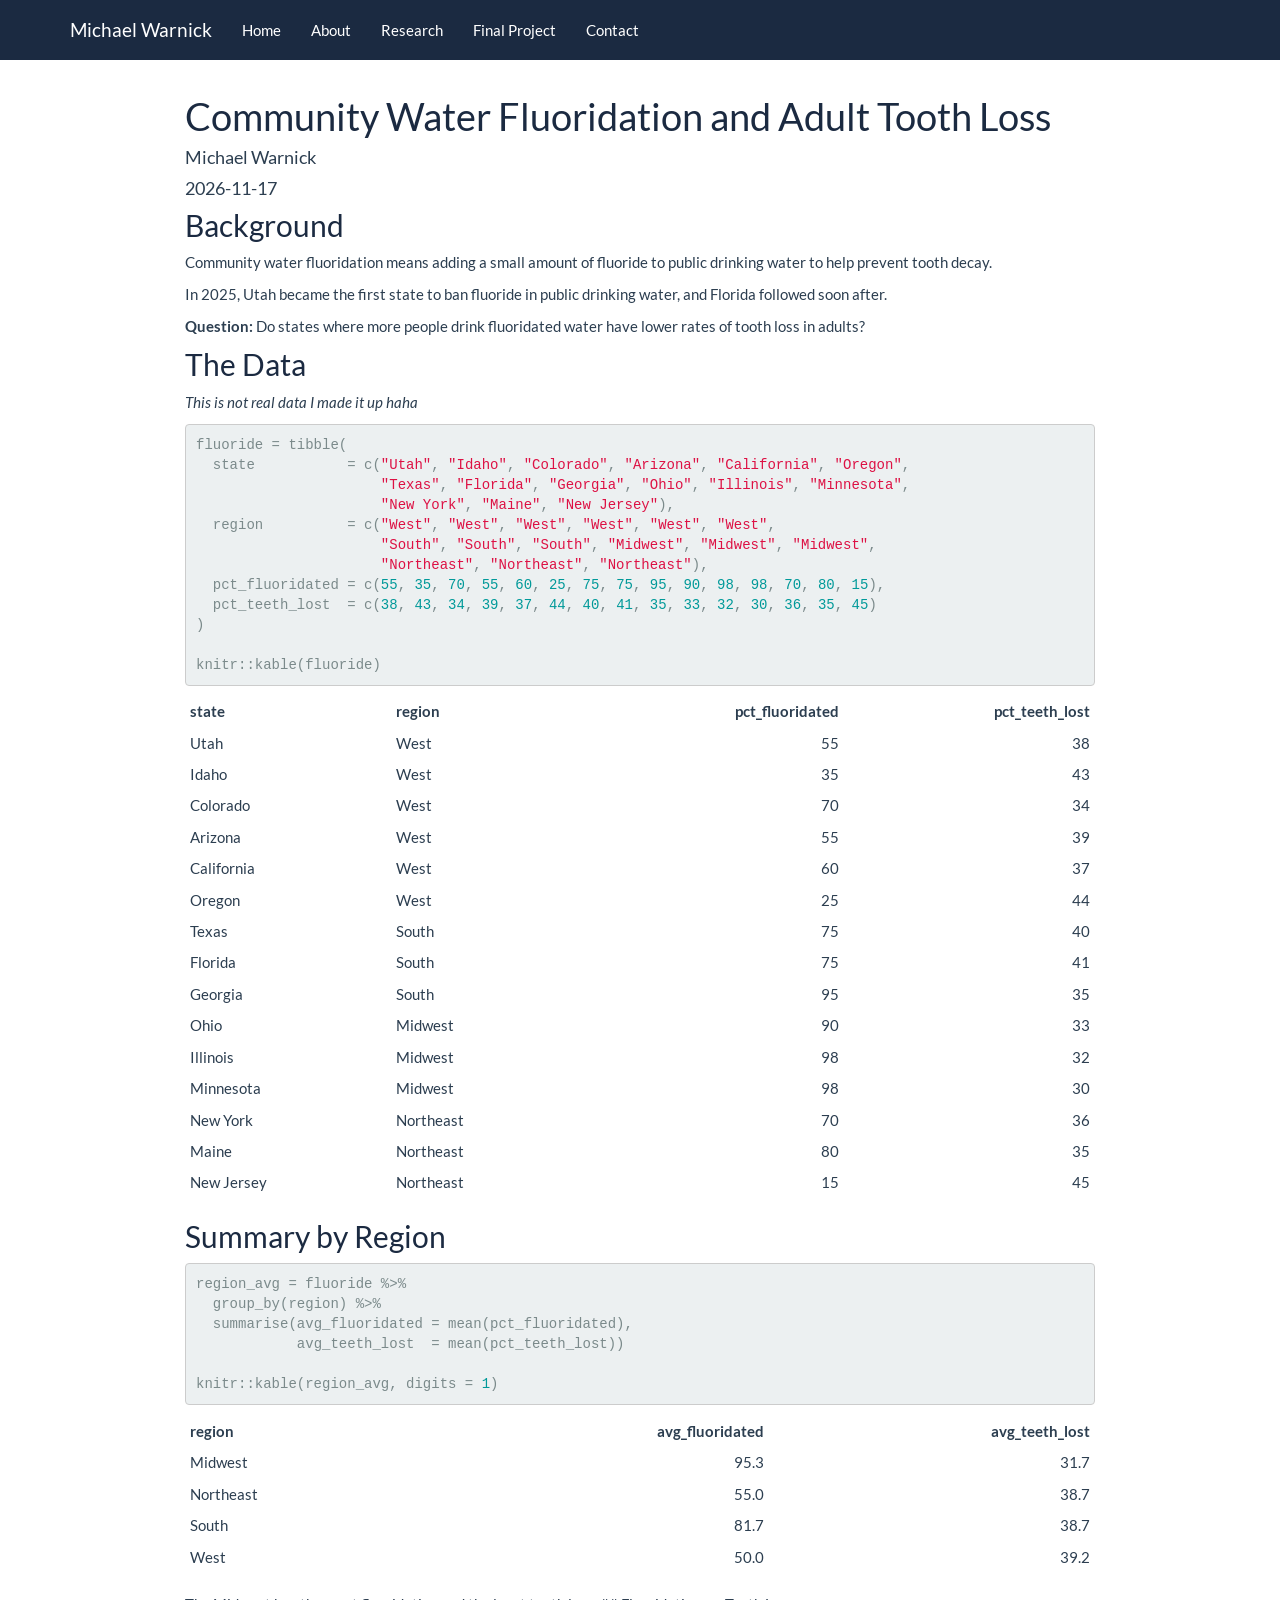
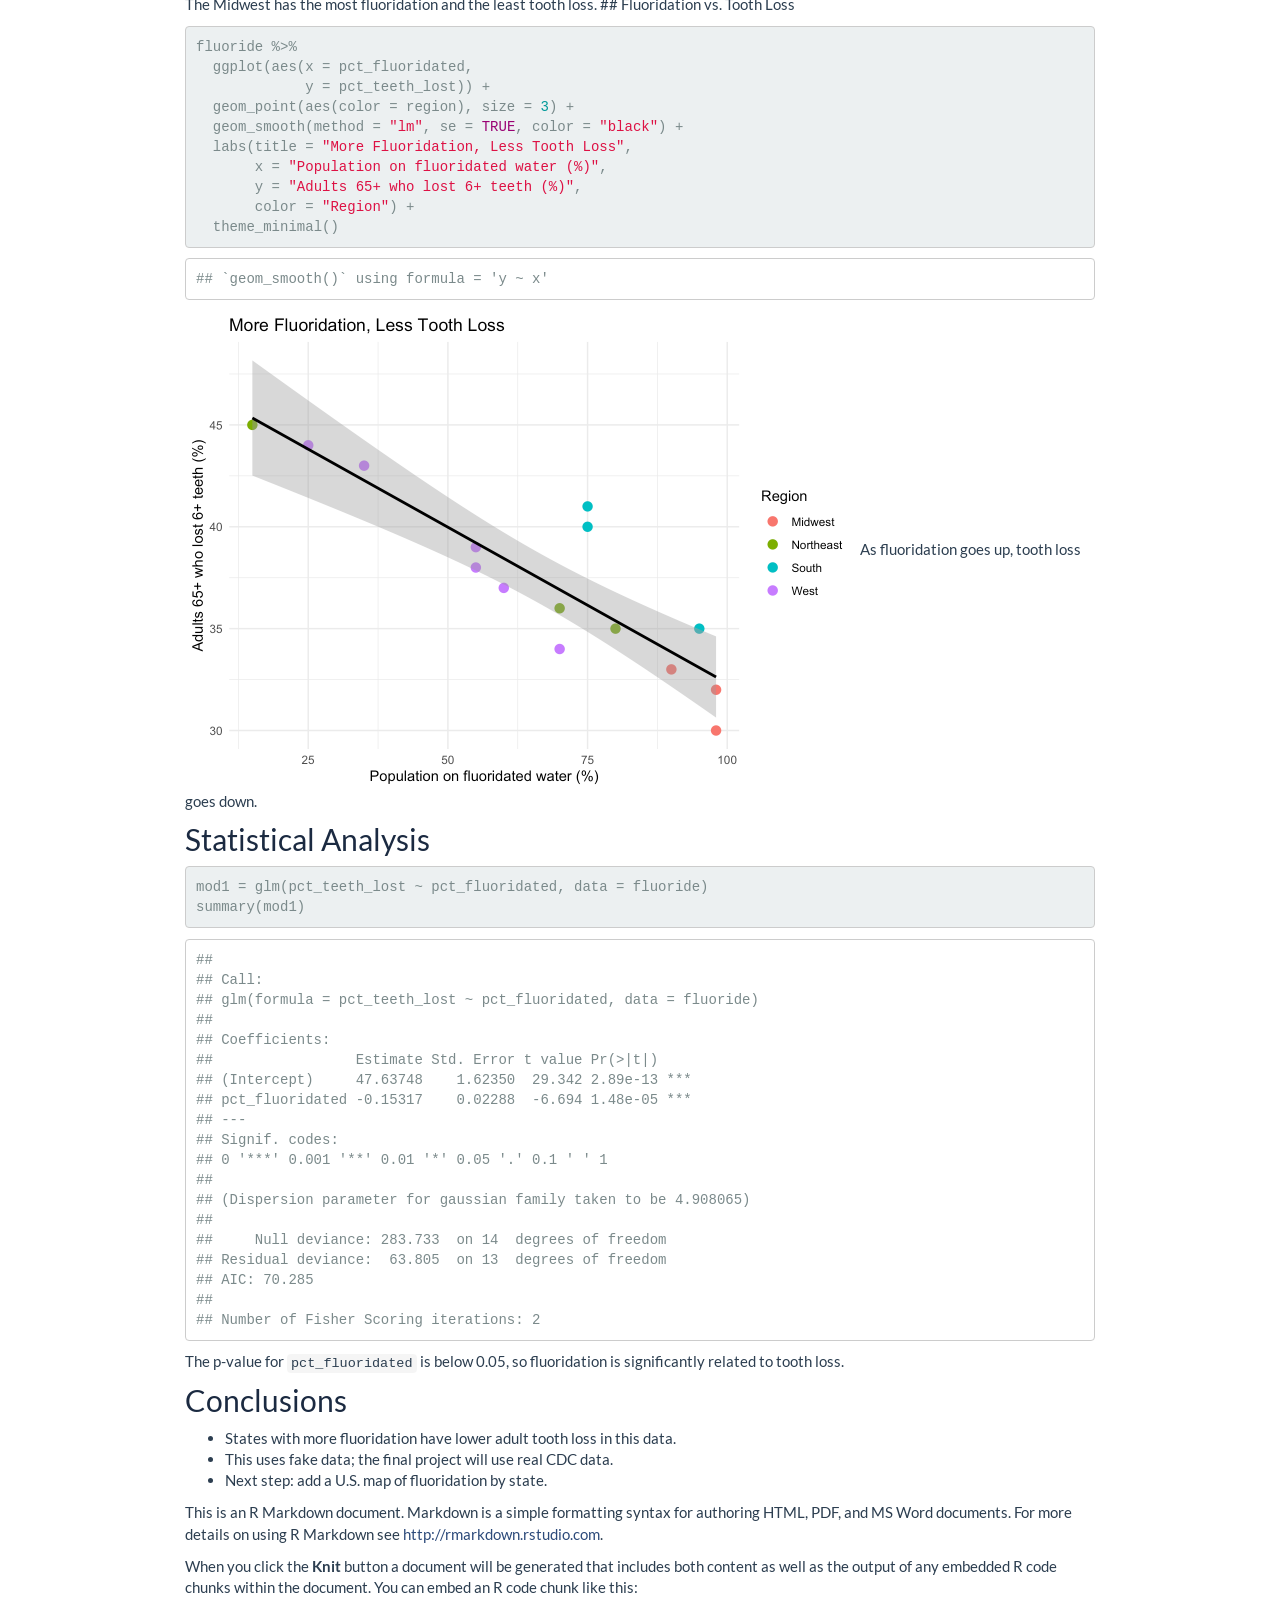
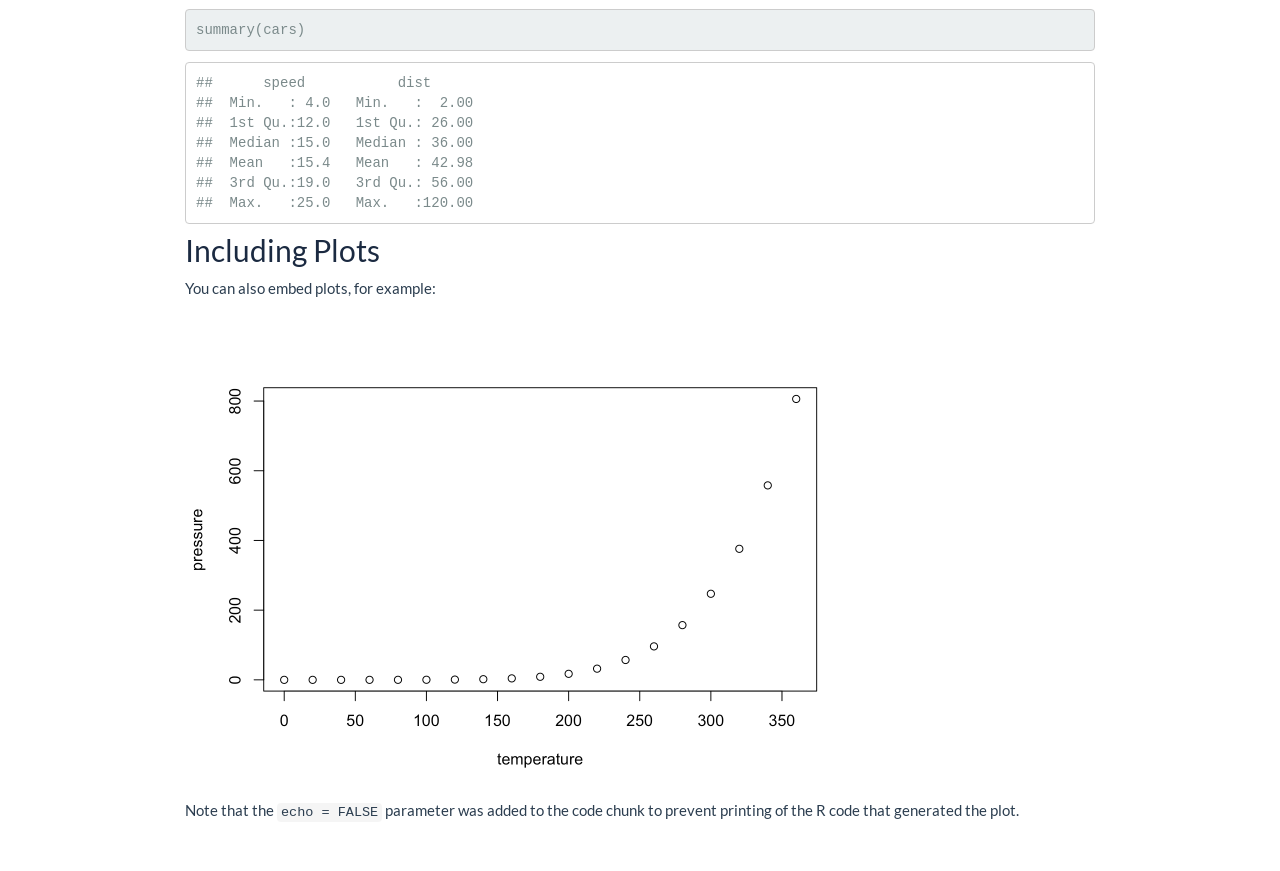
==== commit 76e9d32b: "Change website colors to navy and grey" ====
--- a/Fluorination.html
+++ b/Fluorination.html
@@ -15,228 +15,34 @@
 
 <title>Community Water Fluoridation and Adult Tooth Loss</title>
 
-<script>// Pandoc 2.9 adds attributes on both header and div. We remove the former (to
-// be compatible with the behavior of Pandoc < 2.8).
-document.addEventListener('DOMContentLoaded', function(e) {
-  var hs = document.querySelectorAll("div.section[class*='level'] > :first-child");
-  var i, h, a;
-  for (i = 0; i < hs.length; i++) {
-    h = hs[i];
-    if (!/^h[1-6]$/i.test(h.tagName)) continue;  // it should be a header h1-h6
-    a = h.attributes;
-    while (a.length > 0) h.removeAttribute(a[0].name);
-  }
-});
-</script>
-<script>/*! jQuery v3.6.0 | (c) OpenJS Foundation and other contributors | jquery.org/license */
-!function(e,t){"use strict";"object"==typeof module&&"object"==typeof module.exports?module.exports=e.document?t(e,!0):function(e){if(!e.document)throw new Error("jQuery requires a window with a document");return t(e)}:t(e)}("undefined"!=typeof window?window:this,function(C,e){"use strict";var t=[],r=Object.getPrototypeOf,s=t.slice,g=t.flat?function(e){return t.flat.call(e)}:function(e){return t.concat.apply([],e)},u=t.push,i=t.indexOf,n={},o=n.toString,v=n.hasOwnProperty,a=v.toString,l=a.call(Object),y={},m=function(e){return"function"==typeof e&&"number"!=typeof e.nodeType&&"function"!=typeof e.item},x=function(e){return null!=e&&e===e.window},E=C.document,c={type:!0,src:!0,nonce:!0,noModule:!0};function b(e,t,n){var r,i,o=(n=n||E).createElement("script");if(o.text=e,t)for(r in c)(i=t[r]||t.getAttribute&&t.getAttribute(r))&&o.setAttribute(r,i);n.head.appendChild(o).parentNode.removeChild(o)}function w(e){return null==e?e+"":"object"==typeof e||"function"==typeof e?n[o.call(e)]||"object":typeof e}var f="3.6.0",S=function(e,t){return new S.fn.init(e,t)};function p(e){var t=!!e&&"length"in e&&e.length,n=w(e);return!m(e)&&!x(e)&&("array"===n||0===t||"number"==typeof t&&0<t&&t-1 in e)}S.fn=S.prototype={jquery:f,constructor:S,length:0,toArray:function(){return s.call(this)},get:function(e){return null==e?s.call(this):e<0?this[e+this.length]:this[e]},pushStack:function(e){var t=S.merge(this.constructor(),e);return t.prevObject=this,t},each:function(e){return S.each(this,e)},map:function(n){return this.pushStack(S.map(this,function(e,t){return n.call(e,t,e)}))},slice:function(){return this.pushStack(s.apply(this,arguments))},first:function(){return this.eq(0)},last:function(){return this.eq(-1)},even:function(){return this.pushStack(S.grep(this,function(e,t){return(t+1)%2}))},odd:function(){return this.pushStack(S.grep(this,function(e,t){return t%2}))},eq:function(e){var t=this.length,n=+e+(e<0?t:0);return this.pushStack(0<=n&&n<t?[this[n]]:[])},end:function(){return this.prevObject||this.constructor()},push:u,sort:t.sort,splice:t.splice},S.extend=S.fn.extend=function(){var e,t,n,r,i,o,a=arguments[0]||{},s=1,u=arguments.length,l=!1;for("boolean"==typeof a&&(l=a,a=arguments[s]||{},s++),"object"==typeof a||m(a)||(a={}),s===u&&(a=this,s--);s<u;s++)if(null!=(e=arguments[s]))for(t in e)r=e[t],"__proto__"!==t&&a!==r&&(l&&r&&(S.isPlainObject(r)||(i=Array.isArray(r)))?(n=a[t],o=i&&!Array.isArray(n)?[]:i||S.isPlainObject(n)?n:{},i=!1,a[t]=S.extend(l,o,r)):void 0!==r&&(a[t]=r));return a},S.extend({expando:"jQuery"+(f+Math.random()).replace(/\D/g,""),isReady:!0,error:function(e){throw new Error(e)},noop:function(){},isPlainObject:function(e){var t,n;return!(!e||"[object Object]"!==o.call(e))&&(!(t=r(e))||"function"==typeof(n=v.call(t,"constructor")&&t.constructor)&&a.call(n)===l)},isEmptyObject:function(e){var t;for(t in e)return!1;return!0},globalEval:function(e,t,n){b(e,{nonce:t&&t.nonce},n)},each:function(e,t){var n,r=0;if(p(e)){for(n=e.length;r<n;r++)if(!1===t.call(e[r],r,e[r]))break}else for(r in e)if(!1===t.call(e[r],r,e[r]))break;return e},makeArray:function(e,t){var n=t||[];return null!=e&&(p(Object(e))?S.merge(n,"string"==typeof e?[e]:e):u.call(n,e)),n},inArray:function(e,t,n){return null==t?-1:i.call(t,e,n)},merge:function(e,t){for(var n=+t.length,r=0,i=e.length;r<n;r++)e[i++]=t[r];return e.length=i,e},grep:function(e,t,n){for(var r=[],i=0,o=e.length,a=!n;i<o;i++)!t(e[i],i)!==a&&r.push(e[i]);return r},map:function(e,t,n){var r,i,o=0,a=[];if(p(e))for(r=e.length;o<r;o++)null!=(i=t(e[o],o,n))&&a.push(i);else for(o in e)null!=(i=t(e[o],o,n))&&a.push(i);return g(a)},guid:1,support:y}),"function"==typeof Symbol&&(S.fn[Symbol.iterator]=t[Symbol.iterator]),S.each("Boolean Number String Function Array Date RegExp Object Error Symbol".split(" "),function(e,t){n["[object "+t+"]"]=t.toLowerCase()});var d=function(n){var e,d,b,o,i,h,f,g,w,u,l,T,C,a,E,v,s,c,y,S="sizzle"+1*new Date,p=n.document,k=0,r=0,m=ue(),x=ue(),A=ue(),N=ue(),j=function(e,t){return e===t&&(l=!0),0},D={}.hasOwnProperty,t=[],q=t.pop,L=t.push,H=t.push,O=t.slice,P=function(e,t){for(var n=0,r=e.length;n<r;n++)if(e[n]===t)return n;return-1},R="checked|selected|async|autofocus|autoplay|controls|defer|disabled|hidden|ismap|loop|multiple|open|readonly|required|scoped",M="[\\x20\\t\\r\\n\\f]",I="(?:\\\\[\\da-fA-F]{1,6}"+M+"?|\\\\[^\\r\\n\\f]|[\\w-]|[^\0-\\x7f])+",W="\\["+M+"*("+I+")(?:"+M+"*([*^$|!~]?=)"+M+"*(?:'((?:\\\\.|[^\\\\'])*)'|\"((?:\\\\.|[^\\\\\"])*)\"|("+I+"))|)"+M+"*\\]",F=":("+I+")(?:\\((('((?:\\\\.|[^\\\\'])*)'|\"((?:\\\\.|[^\\\\\"])*)\")|((?:\\\\.|[^\\\\()[\\]]|"+W+")*)|.*)\\)|)",B=new RegExp(M+"+","g"),$=new RegExp("^"+M+"+|((?:^|[^\\\\])(?:\\\\.)*)"+M+"+$","g"),_=new RegExp("^"+M+"*,"+M+"*"),z=new RegExp("^"+M+"*([>+~]|"+M+")"+M+"*"),U=new RegExp(M+"|>"),X=new RegExp(F),V=new RegExp("^"+I+"$"),G={ID:new RegExp("^#("+I+")"),CLASS:new RegExp("^\\.("+I+")"),TAG:new RegExp("^("+I+"|[*])"),ATTR:new RegExp("^"+W),PSEUDO:new RegExp("^"+F),CHILD:new RegExp("^:(only|first|last|nth|nth-last)-(child|of-type)(?:\\("+M+"*(even|odd|(([+-]|)(\\d*)n|)"+M+"*(?:([+-]|)"+M+"*(\\d+)|))"+M+"*\\)|)","i"),bool:new RegExp("^(?:"+R+")$","i"),needsContext:new RegExp("^"+M+"*[>+~]|:(even|odd|eq|gt|lt|nth|first|last)(?:\\("+M+"*((?:-\\d)?\\d*)"+M+"*\\)|)(?=[^-]|$)","i")},Y=/HTML$/i,Q=/^(?:input|select|textarea|button)$/i,J=/^h\d$/i,K=/^[^{]+\{\s*\[native \w/,Z=/^(?:#([\w-]+)|(\w+)|\.([\w-]+))$/,ee=/[+~]/,te=new RegExp("\\\\[\\da-fA-F]{1,6}"+M+"?|\\\\([^\\r\\n\\f])","g"),ne=function(e,t){var n="0x"+e.slice(1)-65536;return t||(n<0?String.fromCharCode(n+65536):String.fromCharCode(n>>10|55296,1023&n|56320))},re=/([\0-\x1f\x7f]|^-?\d)|^-$|[^\0-\x1f\x7f-\uFFFF\w-]/g,ie=function(e,t){return t?"\0"===e?"\ufffd":e.slice(0,-1)+"\\"+e.charCodeAt(e.length-1).toString(16)+" ":"\\"+e},oe=function(){T()},ae=be(function(e){return!0===e.disabled&&"fieldset"===e.nodeName.toLowerCase()},{dir:"parentNode",next:"legend"});try{H.apply(t=O.call(p.childNodes),p.childNodes),t[p.childNodes.length].nodeType}catch(e){H={apply:t.length?function(e,t){L.apply(e,O.call(t))}:function(e,t){var n=e.length,r=0;while(e[n++]=t[r++]);e.length=n-1}}}function se(t,e,n,r){var i,o,a,s,u,l,c,f=e&&e.ownerDocument,p=e?e.nodeType:9;if(n=n||[],"string"!=typeof t||!t||1!==p&&9!==p&&11!==p)return n;if(!r&&(T(e),e=e||C,E)){if(11!==p&&(u=Z.exec(t)))if(i=u[1]){if(9===p){if(!(a=e.getElementById(i)))return n;if(a.id===i)return n.push(a),n}else if(f&&(a=f.getElementById(i))&&y(e,a)&&a.id===i)return n.push(a),n}else{if(u[2])return H.apply(n,e.getElementsByTagName(t)),n;if((i=u[3])&&d.getElementsByClassName&&e.getElementsByClassName)return H.apply(n,e.getElementsByClassName(i)),n}if(d.qsa&&!N[t+" "]&&(!v||!v.test(t))&&(1!==p||"object"!==e.nodeName.toLowerCase())){if(c=t,f=e,1===p&&(U.test(t)||z.test(t))){(f=ee.test(t)&&ye(e.parentNode)||e)===e&&d.scope||((s=e.getAttribute("id"))?s=s.replace(re,ie):e.setAttribute("id",s=S)),o=(l=h(t)).length;while(o--)l[o]=(s?"#"+s:":scope")+" "+xe(l[o]);c=l.join(",")}try{return H.apply(n,f.querySelectorAll(c)),n}catch(e){N(t,!0)}finally{s===S&&e.removeAttribute("id")}}}return g(t.replace($,"$1"),e,n,r)}function ue(){var r=[];return function e(t,n){return r.push(t+" ")>b.cacheLength&&delete e[r.shift()],e[t+" "]=n}}function le(e){return e[S]=!0,e}function ce(e){var t=C.createElement("fieldset");try{return!!e(t)}catch(e){return!1}finally{t.parentNode&&t.parentNode.removeChild(t),t=null}}function fe(e,t){var n=e.split("|"),r=n.length;while(r--)b.attrHandle[n[r]]=t}function pe(e,t){var n=t&&e,r=n&&1===e.nodeType&&1===t.nodeType&&e.sourceIndex-t.sourceIndex;if(r)return r;if(n)while(n=n.nextSibling)if(n===t)return-1;return e?1:-1}function de(t){return function(e){return"input"===e.nodeName.toLowerCase()&&e.type===t}}function he(n){return function(e){var t=e.nodeName.toLowerCase();return("input"===t||"button"===t)&&e.type===n}}function ge(t){return function(e){return"form"in e?e.parentNode&&!1===e.disabled?"label"in e?"label"in e.parentNode?e.parentNode.disabled===t:e.disabled===t:e.isDisabled===t||e.isDisabled!==!t&&ae(e)===t:e.disabled===t:"label"in e&&e.disabled===t}}function ve(a){return le(function(o){return o=+o,le(function(e,t){var n,r=a([],e.length,o),i=r.length;while(i--)e[n=r[i]]&&(e[n]=!(t[n]=e[n]))})})}function ye(e){return e&&"undefined"!=typeof e.getElementsByTagName&&e}for(e in d=se.support={},i=se.isXML=function(e){var t=e&&e.namespaceURI,n=e&&(e.ownerDocument||e).documentElement;return!Y.test(t||n&&n.nodeName||"HTML")},T=se.setDocument=function(e){var t,n,r=e?e.ownerDocument||e:p;return r!=C&&9===r.nodeType&&r.documentElement&&(a=(C=r).documentElement,E=!i(C),p!=C&&(n=C.defaultView)&&n.top!==n&&(n.addEventListener?n.addEventListener("unload",oe,!1):n.attachEvent&&n.attachEvent("onunload",oe)),d.scope=ce(function(e){return a.appendChild(e).appendChild(C.createElement("div")),"undefined"!=typeof e.querySelectorAll&&!e.querySelectorAll(":scope fieldset div").length}),d.attributes=ce(function(e){return e.className="i",!e.getAttribute("className")}),d.getElementsByTagName=ce(function(e){return e.appendChild(C.createComment("")),!e.getElementsByTagName("*").length}),d.getElementsByClassName=K.test(C.getElementsByClassName),d.getById=ce(function(e){return a.appendChild(e).id=S,!C.getElementsByName||!C.getElementsByName(S).length}),d.getById?(b.filter.ID=function(e){var t=e.replace(te,ne);return function(e){return e.getAttribute("id")===t}},b.find.ID=function(e,t){if("undefined"!=typeof t.getElementById&&E){var n=t.getElementById(e);return n?[n]:[]}}):(b.filter.ID=function(e){var n=e.replace(te,ne);return function(e){var t="undefined"!=typeof e.getAttributeNode&&e.getAttributeNode("id");return t&&t.value===n}},b.find.ID=function(e,t){if("undefined"!=typeof t.getElementById&&E){var n,r,i,o=t.getElementById(e);if(o){if((n=o.getAttributeNode("id"))&&n.value===e)return[o];i=t.getElementsByName(e),r=0;while(o=i[r++])if((n=o.getAttributeNode("id"))&&n.value===e)return[o]}return[]}}),b.find.TAG=d.getElementsByTagName?function(e,t){return"undefined"!=typeof t.getElementsByTagName?t.getElementsByTagName(e):d.qsa?t.querySelectorAll(e):void 0}:function(e,t){var n,r=[],i=0,o=t.getElementsByTagName(e);if("*"===e){while(n=o[i++])1===n.nodeType&&r.push(n);return r}return o},b.find.CLASS=d.getElementsByClassName&&function(e,t){if("undefined"!=typeof t.getElementsByClassName&&E)return t.getElementsByClassName(e)},s=[],v=[],(d.qsa=K.test(C.querySelectorAll))&&(ce(function(e){var t;a.appendChild(e).innerHTML="<a id='"+S+"'></a><select id='"+S+"-\r\\' msallowcapture=''><option selected=''></option></select>",e.querySelectorAll("[msallowcapture^='']").length&&v.push("[*^$]="+M+"*(?:''|\"\")"),e.querySelectorAll("[selected]").length||v.push("\\["+M+"*(?:value|"+R+")"),e.querySelectorAll("[id~="+S+"-]").length||v.push("~="),(t=C.createElement("input")).setAttribute("name",""),e.appendChild(t),e.querySelectorAll("[name='']").length||v.push("\\["+M+"*name"+M+"*="+M+"*(?:''|\"\")"),e.querySelectorAll(":checked").length||v.push(":checked"),e.querySelectorAll("a#"+S+"+*").length||v.push(".#.+[+~]"),e.querySelectorAll("\\\f"),v.push("[\\r\\n\\f]")}),ce(function(e){e.innerHTML="<a href='' disabled='disabled'></a><select disabled='disabled'><option/></select>";var t=C.createElement("input");t.setAttribute("type","hidden"),e.appendChild(t).setAttribute("name","D"),e.querySelectorAll("[name=d]").length&&v.push("name"+M+"*[*^$|!~]?="),2!==e.querySelectorAll(":enabled").length&&v.push(":enabled",":disabled"),a.appendChild(e).disabled=!0,2!==e.querySelectorAll(":disabled").length&&v.push(":enabled",":disabled"),e.querySelectorAll("*,:x"),v.push(",.*:")})),(d.matchesSelector=K.test(c=a.matches||a.webkitMatchesSelector||a.mozMatchesSelector||a.oMatchesSelector||a.msMatchesSelector))&&ce(function(e){d.disconnectedMatch=c.call(e,"*"),c.call(e,"[s!='']:x"),s.push("!=",F)}),v=v.length&&new RegExp(v.join("|")),s=s.length&&new RegExp(s.join("|")),t=K.test(a.compareDocumentPosition),y=t||K.test(a.contains)?function(e,t){var n=9===e.nodeType?e.documentElement:e,r=t&&t.parentNode;return e===r||!(!r||1!==r.nodeType||!(n.contains?n.contains(r):e.compareDocumentPosition&&16&e.compareDocumentPosition(r)))}:function(e,t){if(t)while(t=t.parentNode)if(t===e)return!0;return!1},j=t?function(e,t){if(e===t)return l=!0,0;var n=!e.compareDocumentPosition-!t.compareDocumentPosition;return n||(1&(n=(e.ownerDocument||e)==(t.ownerDocument||t)?e.compareDocumentPosition(t):1)||!d.sortDetached&&t.compareDocumentPosition(e)===n?e==C||e.ownerDocument==p&&y(p,e)?-1:t==C||t.ownerDocument==p&&y(p,t)?1:u?P(u,e)-P(u,t):0:4&n?-1:1)}:function(e,t){if(e===t)return l=!0,0;var n,r=0,i=e.parentNode,o=t.parentNode,a=[e],s=[t];if(!i||!o)return e==C?-1:t==C?1:i?-1:o?1:u?P(u,e)-P(u,t):0;if(i===o)return pe(e,t);n=e;while(n=n.parentNode)a.unshift(n);n=t;while(n=n.parentNode)s.unshift(n);while(a[r]===s[r])r++;return r?pe(a[r],s[r]):a[r]==p?-1:s[r]==p?1:0}),C},se.matches=function(e,t){return se(e,null,null,t)},se.matchesSelector=function(e,t){if(T(e),d.matchesSelector&&E&&!N[t+" "]&&(!s||!s.test(t))&&(!v||!v.test(t)))try{var n=c.call(e,t);if(n||d.disconnectedMatch||e.document&&11!==e.document.nodeType)return n}catch(e){N(t,!0)}return 0<se(t,C,null,[e]).length},se.contains=function(e,t){return(e.ownerDocument||e)!=C&&T(e),y(e,t)},se.attr=function(e,t){(e.ownerDocument||e)!=C&&T(e);var n=b.attrHandle[t.toLowerCase()],r=n&&D.call(b.attrHandle,t.toLowerCase())?n(e,t,!E):void 0;return void 0!==r?r:d.attributes||!E?e.getAttribute(t):(r=e.getAttributeNode(t))&&r.specified?r.value:null},se.escape=function(e){return(e+"").replace(re,ie)},se.error=function(e){throw new Error("Syntax error, unrecognized expression: "+e)},se.uniqueSort=function(e){var t,n=[],r=0,i=0;if(l=!d.detectDuplicates,u=!d.sortStable&&e.slice(0),e.sort(j),l){while(t=e[i++])t===e[i]&&(r=n.push(i));while(r--)e.splice(n[r],1)}return u=null,e},o=se.getText=function(e){var t,n="",r=0,i=e.nodeType;if(i){if(1===i||9===i||11===i){if("string"==typeof e.textContent)return e.textContent;for(e=e.firstChild;e;e=e.nextSibling)n+=o(e)}else if(3===i||4===i)return e.nodeValue}else while(t=e[r++])n+=o(t);return n},(b=se.selectors={cacheLength:50,createPseudo:le,match:G,attrHandle:{},find:{},relative:{">":{dir:"parentNode",first:!0}," ":{dir:"parentNode"},"+":{dir:"previousSibling",first:!0},"~":{dir:"previousSibling"}},preFilter:{ATTR:function(e){return e[1]=e[1].replace(te,ne),e[3]=(e[3]||e[4]||e[5]||"").replace(te,ne),"~="===e[2]&&(e[3]=" "+e[3]+" "),e.slice(0,4)},CHILD:function(e){return e[1]=e[1].toLowerCase(),"nth"===e[1].slice(0,3)?(e[3]||se.error(e[0]),e[4]=+(e[4]?e[5]+(e[6]||1):2*("even"===e[3]||"odd"===e[3])),e[5]=+(e[7]+e[8]||"odd"===e[3])):e[3]&&se.error(e[0]),e},PSEUDO:function(e){var t,n=!e[6]&&e[2];return G.CHILD.test(e[0])?null:(e[3]?e[2]=e[4]||e[5]||"":n&&X.test(n)&&(t=h(n,!0))&&(t=n.indexOf(")",n.length-t)-n.length)&&(e[0]=e[0].slice(0,t),e[2]=n.slice(0,t)),e.slice(0,3))}},filter:{TAG:function(e){var t=e.replace(te,ne).toLowerCase();return"*"===e?function(){return!0}:function(e){return e.nodeName&&e.nodeName.toLowerCase()===t}},CLASS:function(e){var t=m[e+" "];return t||(t=new RegExp("(^|"+M+")"+e+"("+M+"|$)"))&&m(e,function(e){return t.test("string"==typeof e.className&&e.className||"undefined"!=typeof e.getAttribute&&e.getAttribute("class")||"")})},ATTR:function(n,r,i){return function(e){var t=se.attr(e,n);return null==t?"!="===r:!r||(t+="","="===r?t===i:"!="===r?t!==i:"^="===r?i&&0===t.indexOf(i):"*="===r?i&&-1<t.indexOf(i):"$="===r?i&&t.slice(-i.length)===i:"~="===r?-1<(" "+t.replace(B," ")+" ").indexOf(i):"|="===r&&(t===i||t.slice(0,i.length+1)===i+"-"))}},CHILD:function(h,e,t,g,v){var y="nth"!==h.slice(0,3),m="last"!==h.slice(-4),x="of-type"===e;return 1===g&&0===v?function(e){return!!e.parentNode}:function(e,t,n){var r,i,o,a,s,u,l=y!==m?"nextSibling":"previousSibling",c=e.parentNode,f=x&&e.nodeName.toLowerCase(),p=!n&&!x,d=!1;if(c){if(y){while(l){a=e;while(a=a[l])if(x?a.nodeName.toLowerCase()===f:1===a.nodeType)return!1;u=l="only"===h&&!u&&"nextSibling"}return!0}if(u=[m?c.firstChild:c.lastChild],m&&p){d=(s=(r=(i=(o=(a=c)[S]||(a[S]={}))[a.uniqueID]||(o[a.uniqueID]={}))[h]||[])[0]===k&&r[1])&&r[2],a=s&&c.childNodes[s];while(a=++s&&a&&a[l]||(d=s=0)||u.pop())if(1===a.nodeType&&++d&&a===e){i[h]=[k,s,d];break}}else if(p&&(d=s=(r=(i=(o=(a=e)[S]||(a[S]={}))[a.uniqueID]||(o[a.uniqueID]={}))[h]||[])[0]===k&&r[1]),!1===d)while(a=++s&&a&&a[l]||(d=s=0)||u.pop())if((x?a.nodeName.toLowerCase()===f:1===a.nodeType)&&++d&&(p&&((i=(o=a[S]||(a[S]={}))[a.uniqueID]||(o[a.uniqueID]={}))[h]=[k,d]),a===e))break;return(d-=v)===g||d%g==0&&0<=d/g}}},PSEUDO:function(e,o){var t,a=b.pseudos[e]||b.setFilters[e.toLowerCase()]||se.error("unsupported pseudo: "+e);return a[S]?a(o):1<a.length?(t=[e,e,"",o],b.setFilters.hasOwnProperty(e.toLowerCase())?le(function(e,t){var n,r=a(e,o),i=r.length;while(i--)e[n=P(e,r[i])]=!(t[n]=r[i])}):function(e){return a(e,0,t)}):a}},pseudos:{not:le(function(e){var r=[],i=[],s=f(e.replace($,"$1"));return s[S]?le(function(e,t,n,r){var i,o=s(e,null,r,[]),a=e.length;while(a--)(i=o[a])&&(e[a]=!(t[a]=i))}):function(e,t,n){return r[0]=e,s(r,null,n,i),r[0]=null,!i.pop()}}),has:le(function(t){return function(e){return 0<se(t,e).length}}),contains:le(function(t){return t=t.replace(te,ne),function(e){return-1<(e.textContent||o(e)).indexOf(t)}}),lang:le(function(n){return V.test(n||"")||se.error("unsupported lang: "+n),n=n.replace(te,ne).toLowerCase(),function(e){var t;do{if(t=E?e.lang:e.getAttribute("xml:lang")||e.getAttribute("lang"))return(t=t.toLowerCase())===n||0===t.indexOf(n+"-")}while((e=e.parentNode)&&1===e.nodeType);return!1}}),target:function(e){var t=n.location&&n.location.hash;return t&&t.slice(1)===e.id},root:function(e){return e===a},focus:function(e){return e===C.activeElement&&(!C.hasFocus||C.hasFocus())&&!!(e.type||e.href||~e.tabIndex)},enabled:ge(!1),disabled:ge(!0),checked:function(e){var t=e.nodeName.toLowerCase();return"input"===t&&!!e.checked||"option"===t&&!!e.selected},selected:function(e){return e.parentNode&&e.parentNode.selectedIndex,!0===e.selected},empty:function(e){for(e=e.firstChild;e;e=e.nextSibling)if(e.nodeType<6)return!1;return!0},parent:function(e){return!b.pseudos.empty(e)},header:function(e){return J.test(e.nodeName)},input:function(e){return Q.test(e.nodeName)},button:function(e){var t=e.nodeName.toLowerCase();return"input"===t&&"button"===e.type||"button"===t},text:function(e){var t;return"input"===e.nodeName.toLowerCase()&&"text"===e.type&&(null==(t=e.getAttribute("type"))||"text"===t.toLowerCase())},first:ve(function(){return[0]}),last:ve(function(e,t){return[t-1]}),eq:ve(function(e,t,n){return[n<0?n+t:n]}),even:ve(function(e,t){for(var n=0;n<t;n+=2)e.push(n);return e}),odd:ve(function(e,t){for(var n=1;n<t;n+=2)e.push(n);return e}),lt:ve(function(e,t,n){for(var r=n<0?n+t:t<n?t:n;0<=--r;)e.push(r);return e}),gt:ve(function(e,t,n){for(var r=n<0?n+t:n;++r<t;)e.push(r);return e})}}).pseudos.nth=b.pseudos.eq,{radio:!0,checkbox:!0,file:!0,password:!0,image:!0})b.pseudos[e]=de(e);for(e in{submit:!0,reset:!0})b.pseudos[e]=he(e);function me(){}function xe(e){for(var t=0,n=e.length,r="";t<n;t++)r+=e[t].value;return r}function be(s,e,t){var u=e.dir,l=e.next,c=l||u,f=t&&"parentNode"===c,p=r++;return e.first?function(e,t,n){while(e=e[u])if(1===e.nodeType||f)return s(e,t,n);return!1}:function(e,t,n){var r,i,o,a=[k,p];if(n){while(e=e[u])if((1===e.nodeType||f)&&s(e,t,n))return!0}else while(e=e[u])if(1===e.nodeType||f)if(i=(o=e[S]||(e[S]={}))[e.uniqueID]||(o[e.uniqueID]={}),l&&l===e.nodeName.toLowerCase())e=e[u]||e;else{if((r=i[c])&&r[0]===k&&r[1]===p)return a[2]=r[2];if((i[c]=a)[2]=s(e,t,n))return!0}return!1}}function we(i){return 1<i.length?function(e,t,n){var r=i.length;while(r--)if(!i[r](e,t,n))return!1;return!0}:i[0]}function Te(e,t,n,r,i){for(var o,a=[],s=0,u=e.length,l=null!=t;s<u;s++)(o=e[s])&&(n&&!n(o,r,i)||(a.push(o),l&&t.push(s)));return a}function Ce(d,h,g,v,y,e){return v&&!v[S]&&(v=Ce(v)),y&&!y[S]&&(y=Ce(y,e)),le(function(e,t,n,r){var i,o,a,s=[],u=[],l=t.length,c=e||function(e,t,n){for(var r=0,i=t.length;r<i;r++)se(e,t[r],n);return n}(h||"*",n.nodeType?[n]:n,[]),f=!d||!e&&h?c:Te(c,s,d,n,r),p=g?y||(e?d:l||v)?[]:t:f;if(g&&g(f,p,n,r),v){i=Te(p,u),v(i,[],n,r),o=i.length;while(o--)(a=i[o])&&(p[u[o]]=!(f[u[o]]=a))}if(e){if(y||d){if(y){i=[],o=p.length;while(o--)(a=p[o])&&i.push(f[o]=a);y(null,p=[],i,r)}o=p.length;while(o--)(a=p[o])&&-1<(i=y?P(e,a):s[o])&&(e[i]=!(t[i]=a))}}else p=Te(p===t?p.splice(l,p.length):p),y?y(null,t,p,r):H.apply(t,p)})}function Ee(e){for(var i,t,n,r=e.length,o=b.relative[e[0].type],a=o||b.relative[" "],s=o?1:0,u=be(function(e){return e===i},a,!0),l=be(function(e){return-1<P(i,e)},a,!0),c=[function(e,t,n){var r=!o&&(n||t!==w)||((i=t).nodeType?u(e,t,n):l(e,t,n));return i=null,r}];s<r;s++)if(t=b.relative[e[s].type])c=[be(we(c),t)];else{if((t=b.filter[e[s].type].apply(null,e[s].matches))[S]){for(n=++s;n<r;n++)if(b.relative[e[n].type])break;return Ce(1<s&&we(c),1<s&&xe(e.slice(0,s-1).concat({value:" "===e[s-2].type?"*":""})).replace($,"$1"),t,s<n&&Ee(e.slice(s,n)),n<r&&Ee(e=e.slice(n)),n<r&&xe(e))}c.push(t)}return we(c)}return me.prototype=b.filters=b.pseudos,b.setFilters=new me,h=se.tokenize=function(e,t){var n,r,i,o,a,s,u,l=x[e+" "];if(l)return t?0:l.slice(0);a=e,s=[],u=b.preFilter;while(a){for(o in n&&!(r=_.exec(a))||(r&&(a=a.slice(r[0].length)||a),s.push(i=[])),n=!1,(r=z.exec(a))&&(n=r.shift(),i.push({value:n,type:r[0].replace($," ")}),a=a.slice(n.length)),b.filter)!(r=G[o].exec(a))||u[o]&&!(r=u[o](r))||(n=r.shift(),i.push({value:n,type:o,matches:r}),a=a.slice(n.length));if(!n)break}return t?a.length:a?se.error(e):x(e,s).slice(0)},f=se.compile=function(e,t){var n,v,y,m,x,r,i=[],o=[],a=A[e+" "];if(!a){t||(t=h(e)),n=t.length;while(n--)(a=Ee(t[n]))[S]?i.push(a):o.push(a);(a=A(e,(v=o,m=0<(y=i).length,x=0<v.length,r=function(e,t,n,r,i){var o,a,s,u=0,l="0",c=e&&[],f=[],p=w,d=e||x&&b.find.TAG("*",i),h=k+=null==p?1:Math.random()||.1,g=d.length;for(i&&(w=t==C||t||i);l!==g&&null!=(o=d[l]);l++){if(x&&o){a=0,t||o.ownerDocument==C||(T(o),n=!E);while(s=v[a++])if(s(o,t||C,n)){r.push(o);break}i&&(k=h)}m&&((o=!s&&o)&&u--,e&&c.push(o))}if(u+=l,m&&l!==u){a=0;while(s=y[a++])s(c,f,t,n);if(e){if(0<u)while(l--)c[l]||f[l]||(f[l]=q.call(r));f=Te(f)}H.apply(r,f),i&&!e&&0<f.length&&1<u+y.length&&se.uniqueSort(r)}return i&&(k=h,w=p),c},m?le(r):r))).selector=e}return a},g=se.select=function(e,t,n,r){var i,o,a,s,u,l="function"==typeof e&&e,c=!r&&h(e=l.selector||e);if(n=n||[],1===c.length){if(2<(o=c[0]=c[0].slice(0)).length&&"ID"===(a=o[0]).type&&9===t.nodeType&&E&&b.relative[o[1].type]){if(!(t=(b.find.ID(a.matches[0].replace(te,ne),t)||[])[0]))return n;l&&(t=t.parentNode),e=e.slice(o.shift().value.length)}i=G.needsContext.test(e)?0:o.length;while(i--){if(a=o[i],b.relative[s=a.type])break;if((u=b.find[s])&&(r=u(a.matches[0].replace(te,ne),ee.test(o[0].type)&&ye(t.parentNode)||t))){if(o.splice(i,1),!(e=r.length&&xe(o)))return H.apply(n,r),n;break}}}return(l||f(e,c))(r,t,!E,n,!t||ee.test(e)&&ye(t.parentNode)||t),n},d.sortStable=S.split("").sort(j).join("")===S,d.detectDuplicates=!!l,T(),d.sortDetached=ce(function(e){return 1&e.compareDocumentPosition(C.createElement("fieldset"))}),ce(function(e){return e.innerHTML="<a href='#'></a>","#"===e.firstChild.getAttribute("href")})||fe("type|href|height|width",function(e,t,n){if(!n)return e.getAttribute(t,"type"===t.toLowerCase()?1:2)}),d.attributes&&ce(function(e){return e.innerHTML="<input/>",e.firstChild.setAttribute("value",""),""===e.firstChild.getAttribute("value")})||fe("value",function(e,t,n){if(!n&&"input"===e.nodeName.toLowerCase())return e.defaultValue}),ce(function(e){return null==e.getAttribute("disabled")})||fe(R,function(e,t,n){var r;if(!n)return!0===e[t]?t.toLowerCase():(r=e.getAttributeNode(t))&&r.specified?r.value:null}),se}(C);S.find=d,S.expr=d.selectors,S.expr[":"]=S.expr.pseudos,S.uniqueSort=S.unique=d.uniqueSort,S.text=d.getText,S.isXMLDoc=d.isXML,S.contains=d.contains,S.escapeSelector=d.escape;var h=function(e,t,n){var r=[],i=void 0!==n;while((e=e[t])&&9!==e.nodeType)if(1===e.nodeType){if(i&&S(e).is(n))break;r.push(e)}return r},T=function(e,t){for(var n=[];e;e=e.nextSibling)1===e.nodeType&&e!==t&&n.push(e);return n},k=S.expr.match.needsContext;function A(e,t){return e.nodeName&&e.nodeName.toLowerCase()===t.toLowerCase()}var N=/^<([a-z][^\/\0>:\x20\t\r\n\f]*)[\x20\t\r\n\f]*\/?>(?:<\/\1>|)$/i;function j(e,n,r){return m(n)?S.grep(e,function(e,t){return!!n.call(e,t,e)!==r}):n.nodeType?S.grep(e,function(e){return e===n!==r}):"string"!=typeof n?S.grep(e,function(e){return-1<i.call(n,e)!==r}):S.filter(n,e,r)}S.filter=function(e,t,n){var r=t[0];return n&&(e=":not("+e+")"),1===t.length&&1===r.nodeType?S.find.matchesSelector(r,e)?[r]:[]:S.find.matches(e,S.grep(t,function(e){return 1===e.nodeType}))},S.fn.extend({find:function(e){var t,n,r=this.length,i=this;if("string"!=typeof e)return this.pushStack(S(e).filter(function(){for(t=0;t<r;t++)if(S.contains(i[t],this))return!0}));for(n=this.pushStack([]),t=0;t<r;t++)S.find(e,i[t],n);return 1<r?S.uniqueSort(n):n},filter:function(e){return this.pushStack(j(this,e||[],!1))},not:function(e){return this.pushStack(j(this,e||[],!0))},is:function(e){return!!j(this,"string"==typeof e&&k.test(e)?S(e):e||[],!1).length}});var D,q=/^(?:\s*(<[\w\W]+>)[^>]*|#([\w-]+))$/;(S.fn.init=function(e,t,n){var r,i;if(!e)return this;if(n=n||D,"string"==typeof e){if(!(r="<"===e[0]&&">"===e[e.length-1]&&3<=e.length?[null,e,null]:q.exec(e))||!r[1]&&t)return!t||t.jquery?(t||n).find(e):this.constructor(t).find(e);if(r[1]){if(t=t instanceof S?t[0]:t,S.merge(this,S.parseHTML(r[1],t&&t.nodeType?t.ownerDocument||t:E,!0)),N.test(r[1])&&S.isPlainObject(t))for(r in t)m(this[r])?this[r](t[r]):this.attr(r,t[r]);return this}return(i=E.getElementById(r[2]))&&(this[0]=i,this.length=1),this}return e.nodeType?(this[0]=e,this.length=1,this):m(e)?void 0!==n.ready?n.ready(e):e(S):S.makeArray(e,this)}).prototype=S.fn,D=S(E);var L=/^(?:parents|prev(?:Until|All))/,H={children:!0,contents:!0,next:!0,prev:!0};function O(e,t){while((e=e[t])&&1!==e.nodeType);return e}S.fn.extend({has:function(e){var t=S(e,this),n=t.length;return this.filter(function(){for(var e=0;e<n;e++)if(S.contains(this,t[e]))return!0})},closest:function(e,t){var n,r=0,i=this.length,o=[],a="string"!=typeof e&&S(e);if(!k.test(e))for(;r<i;r++)for(n=this[r];n&&n!==t;n=n.parentNode)if(n.nodeType<11&&(a?-1<a.index(n):1===n.nodeType&&S.find.matchesSelector(n,e))){o.push(n);break}return this.pushStack(1<o.length?S.uniqueSort(o):o)},index:function(e){return e?"string"==typeof e?i.call(S(e),this[0]):i.call(this,e.jquery?e[0]:e):this[0]&&this[0].parentNode?this.first().prevAll().length:-1},add:function(e,t){return this.pushStack(S.uniqueSort(S.merge(this.get(),S(e,t))))},addBack:function(e){return this.add(null==e?this.prevObject:this.prevObject.filter(e))}}),S.each({parent:function(e){var t=e.parentNode;return t&&11!==t.nodeType?t:null},parents:function(e){return h(e,"parentNode")},parentsUntil:function(e,t,n){return h(e,"parentNode",n)},next:function(e){return O(e,"nextSibling")},prev:function(e){return O(e,"previousSibling")},nextAll:function(e){return h(e,"nextSibling")},prevAll:function(e){return h(e,"previousSibling")},nextUntil:function(e,t,n){return h(e,"nextSibling",n)},prevUntil:function(e,t,n){return h(e,"previousSibling",n)},siblings:function(e){return T((e.parentNode||{}).firstChild,e)},children:function(e){return T(e.firstChild)},contents:function(e){return null!=e.contentDocument&&r(e.contentDocument)?e.contentDocument:(A(e,"template")&&(e=e.content||e),S.merge([],e.childNodes))}},function(r,i){S.fn[r]=function(e,t){var n=S.map(this,i,e);return"Until"!==r.slice(-5)&&(t=e),t&&"string"==typeof t&&(n=S.filter(t,n)),1<this.length&&(H[r]||S.uniqueSort(n),L.test(r)&&n.reverse()),this.pushStack(n)}});var P=/[^\x20\t\r\n\f]+/g;function R(e){return e}function M(e){throw e}function I(e,t,n,r){var i;try{e&&m(i=e.promise)?i.call(e).done(t).fail(n):e&&m(i=e.then)?i.call(e,t,n):t.apply(void 0,[e].slice(r))}catch(e){n.apply(void 0,[e])}}S.Callbacks=function(r){var e,n;r="string"==typeof r?(e=r,n={},S.each(e.match(P)||[],function(e,t){n[t]=!0}),n):S.extend({},r);var i,t,o,a,s=[],u=[],l=-1,c=function(){for(a=a||r.once,o=i=!0;u.length;l=-1){t=u.shift();while(++l<s.length)!1===s[l].apply(t[0],t[1])&&r.stopOnFalse&&(l=s.length,t=!1)}r.memory||(t=!1),i=!1,a&&(s=t?[]:"")},f={add:function(){return s&&(t&&!i&&(l=s.length-1,u.push(t)),function n(e){S.each(e,function(e,t){m(t)?r.unique&&f.has(t)||s.push(t):t&&t.length&&"string"!==w(t)&&n(t)})}(arguments),t&&!i&&c()),this},remove:function(){return S.each(arguments,function(e,t){var n;while(-1<(n=S.inArray(t,s,n)))s.splice(n,1),n<=l&&l--}),this},has:function(e){return e?-1<S.inArray(e,s):0<s.length},empty:function(){return s&&(s=[]),this},disable:function(){return a=u=[],s=t="",this},disabled:function(){return!s},lock:function(){return a=u=[],t||i||(s=t=""),this},locked:function(){return!!a},fireWith:function(e,t){return a||(t=[e,(t=t||[]).slice?t.slice():t],u.push(t),i||c()),this},fire:function(){return f.fireWith(this,arguments),this},fired:function(){return!!o}};return f},S.extend({Deferred:function(e){var o=[["notify","progress",S.Callbacks("memory"),S.Callbacks("memory"),2],["resolve","done",S.Callbacks("once memory"),S.Callbacks("once memory"),0,"resolved"],["reject","fail",S.Callbacks("once memory"),S.Callbacks("once memory"),1,"rejected"]],i="pending",a={state:function(){return i},always:function(){return s.done(arguments).fail(arguments),this},"catch":function(e){return a.then(null,e)},pipe:function(){var i=arguments;return S.Deferred(function(r){S.each(o,function(e,t){var n=m(i[t[4]])&&i[t[4]];s[t[1]](function(){var e=n&&n.apply(this,arguments);e&&m(e.promise)?e.promise().progress(r.notify).done(r.resolve).fail(r.reject):r[t[0]+"With"](this,n?[e]:arguments)})}),i=null}).promise()},then:function(t,n,r){var u=0;function l(i,o,a,s){return function(){var n=this,r=arguments,e=function(){var e,t;if(!(i<u)){if((e=a.apply(n,r))===o.promise())throw new TypeError("Thenable self-resolution");t=e&&("object"==typeof e||"function"==typeof e)&&e.then,m(t)?s?t.call(e,l(u,o,R,s),l(u,o,M,s)):(u++,t.call(e,l(u,o,R,s),l(u,o,M,s),l(u,o,R,o.notifyWith))):(a!==R&&(n=void 0,r=[e]),(s||o.resolveWith)(n,r))}},t=s?e:function(){try{e()}catch(e){S.Deferred.exceptionHook&&S.Deferred.exceptionHook(e,t.stackTrace),u<=i+1&&(a!==M&&(n=void 0,r=[e]),o.rejectWith(n,r))}};i?t():(S.Deferred.getStackHook&&(t.stackTrace=S.Deferred.getStackHook()),C.setTimeout(t))}}return S.Deferred(function(e){o[0][3].add(l(0,e,m(r)?r:R,e.notifyWith)),o[1][3].add(l(0,e,m(t)?t:R)),o[2][3].add(l(0,e,m(n)?n:M))}).promise()},promise:function(e){return null!=e?S.extend(e,a):a}},s={};return S.each(o,function(e,t){var n=t[2],r=t[5];a[t[1]]=n.add,r&&n.add(function(){i=r},o[3-e][2].disable,o[3-e][3].disable,o[0][2].lock,o[0][3].lock),n.add(t[3].fire),s[t[0]]=function(){return s[t[0]+"With"](this===s?void 0:this,arguments),this},s[t[0]+"With"]=n.fireWith}),a.promise(s),e&&e.call(s,s),s},when:function(e){var n=arguments.length,t=n,r=Array(t),i=s.call(arguments),o=S.Deferred(),a=function(t){return function(e){r[t]=this,i[t]=1<arguments.length?s.call(arguments):e,--n||o.resolveWith(r,i)}};if(n<=1&&(I(e,o.done(a(t)).resolve,o.reject,!n),"pending"===o.state()||m(i[t]&&i[t].then)))return o.then();while(t--)I(i[t],a(t),o.reject);return o.promise()}});var W=/^(Eval|Internal|Range|Reference|Syntax|Type|URI)Error$/;S.Deferred.exceptionHook=function(e,t){C.console&&C.console.warn&&e&&W.test(e.name)&&C.console.warn("jQuery.Deferred exception: "+e.message,e.stack,t)},S.readyException=function(e){C.setTimeout(function(){throw e})};var F=S.Deferred();function B(){E.removeEventListener("DOMContentLoaded",B),C.removeEventListener("load",B),S.ready()}S.fn.ready=function(e){return F.then(e)["catch"](function(e){S.readyException(e)}),this},S.extend({isReady:!1,readyWait:1,ready:function(e){(!0===e?--S.readyWait:S.isReady)||(S.isReady=!0)!==e&&0<--S.readyWait||F.resolveWith(E,[S])}}),S.ready.then=F.then,"complete"===E.readyState||"loading"!==E.readyState&&!E.documentElement.doScroll?C.setTimeout(S.ready):(E.addEventListener("DOMContentLoaded",B),C.addEventListener("load",B));var $=function(e,t,n,r,i,o,a){var s=0,u=e.length,l=null==n;if("object"===w(n))for(s in i=!0,n)$(e,t,s,n[s],!0,o,a);else if(void 0!==r&&(i=!0,m(r)||(a=!0),l&&(a?(t.call(e,r),t=null):(l=t,t=function(e,t,n){return l.call(S(e),n)})),t))for(;s<u;s++)t(e[s],n,a?r:r.call(e[s],s,t(e[s],n)));return i?e:l?t.call(e):u?t(e[0],n):o},_=/^-ms-/,z=/-([a-z])/g;function U(e,t){return t.toUpperCase()}function X(e){return e.replace(_,"ms-").replace(z,U)}var V=function(e){return 1===e.nodeType||9===e.nodeType||!+e.nodeType};function G(){this.expando=S.expando+G.uid++}G.uid=1,G.prototype={cache:function(e){var t=e[this.expando];return t||(t={},V(e)&&(e.nodeType?e[this.expando]=t:Object.defineProperty(e,this.expando,{value:t,configurable:!0}))),t},set:function(e,t,n){var r,i=this.cache(e);if("string"==typeof t)i[X(t)]=n;else for(r in t)i[X(r)]=t[r];return i},get:function(e,t){return void 0===t?this.cache(e):e[this.expando]&&e[this.expando][X(t)]},access:function(e,t,n){return void 0===t||t&&"string"==typeof t&&void 0===n?this.get(e,t):(this.set(e,t,n),void 0!==n?n:t)},remove:function(e,t){var n,r=e[this.expando];if(void 0!==r){if(void 0!==t){n=(t=Array.isArray(t)?t.map(X):(t=X(t))in r?[t]:t.match(P)||[]).length;while(n--)delete r[t[n]]}(void 0===t||S.isEmptyObject(r))&&(e.nodeType?e[this.expando]=void 0:delete e[this.expando])}},hasData:function(e){var t=e[this.expando];return void 0!==t&&!S.isEmptyObject(t)}};var Y=new G,Q=new G,J=/^(?:\{[\w\W]*\}|\[[\w\W]*\])$/,K=/[A-Z]/g;function Z(e,t,n){var r,i;if(void 0===n&&1===e.nodeType)if(r="data-"+t.replace(K,"-$&").toLowerCase(),"string"==typeof(n=e.getAttribute(r))){try{n="true"===(i=n)||"false"!==i&&("null"===i?null:i===+i+""?+i:J.test(i)?JSON.parse(i):i)}catch(e){}Q.set(e,t,n)}else n=void 0;return n}S.extend({hasData:function(e){return Q.hasData(e)||Y.hasData(e)},data:function(e,t,n){return Q.access(e,t,n)},removeData:function(e,t){Q.remove(e,t)},_data:function(e,t,n){return Y.access(e,t,n)},_removeData:function(e,t){Y.remove(e,t)}}),S.fn.extend({data:function(n,e){var t,r,i,o=this[0],a=o&&o.attributes;if(void 0===n){if(this.length&&(i=Q.get(o),1===o.nodeType&&!Y.get(o,"hasDataAttrs"))){t=a.length;while(t--)a[t]&&0===(r=a[t].name).indexOf("data-")&&(r=X(r.slice(5)),Z(o,r,i[r]));Y.set(o,"hasDataAttrs",!0)}return i}return"object"==typeof n?this.each(function(){Q.set(this,n)}):$(this,function(e){var t;if(o&&void 0===e)return void 0!==(t=Q.get(o,n))?t:void 0!==(t=Z(o,n))?t:void 0;this.each(function(){Q.set(this,n,e)})},null,e,1<arguments.length,null,!0)},removeData:function(e){return this.each(function(){Q.remove(this,e)})}}),S.extend({queue:function(e,t,n){var r;if(e)return t=(t||"fx")+"queue",r=Y.get(e,t),n&&(!r||Array.isArray(n)?r=Y.access(e,t,S.makeArray(n)):r.push(n)),r||[]},dequeue:function(e,t){t=t||"fx";var n=S.queue(e,t),r=n.length,i=n.shift(),o=S._queueHooks(e,t);"inprogress"===i&&(i=n.shift(),r--),i&&("fx"===t&&n.unshift("inprogress"),delete o.stop,i.call(e,function(){S.dequeue(e,t)},o)),!r&&o&&o.empty.fire()},_queueHooks:function(e,t){var n=t+"queueHooks";return Y.get(e,n)||Y.access(e,n,{empty:S.Callbacks("once memory").add(function(){Y.remove(e,[t+"queue",n])})})}}),S.fn.extend({queue:function(t,n){var e=2;return"string"!=typeof t&&(n=t,t="fx",e--),arguments.length<e?S.queue(this[0],t):void 0===n?this:this.each(function(){var e=S.queue(this,t,n);S._queueHooks(this,t),"fx"===t&&"inprogress"!==e[0]&&S.dequeue(this,t)})},dequeue:function(e){return this.each(function(){S.dequeue(this,e)})},clearQueue:function(e){return this.queue(e||"fx",[])},promise:function(e,t){var n,r=1,i=S.Deferred(),o=this,a=this.length,s=function(){--r||i.resolveWith(o,[o])};"string"!=typeof e&&(t=e,e=void 0),e=e||"fx";while(a--)(n=Y.get(o[a],e+"queueHooks"))&&n.empty&&(r++,n.empty.add(s));return s(),i.promise(t)}});var ee=/[+-]?(?:\d*\.|)\d+(?:[eE][+-]?\d+|)/.source,te=new RegExp("^(?:([+-])=|)("+ee+")([a-z%]*)$","i"),ne=["Top","Right","Bottom","Left"],re=E.documentElement,ie=function(e){return S.contains(e.ownerDocument,e)},oe={composed:!0};re.getRootNode&&(ie=function(e){return S.contains(e.ownerDocument,e)||e.getRootNode(oe)===e.ownerDocument});var ae=function(e,t){return"none"===(e=t||e).style.display||""===e.style.display&&ie(e)&&"none"===S.css(e,"display")};function se(e,t,n,r){var i,o,a=20,s=r?function(){return r.cur()}:function(){return S.css(e,t,"")},u=s(),l=n&&n[3]||(S.cssNumber[t]?"":"px"),c=e.nodeType&&(S.cssNumber[t]||"px"!==l&&+u)&&te.exec(S.css(e,t));if(c&&c[3]!==l){u/=2,l=l||c[3],c=+u||1;while(a--)S.style(e,t,c+l),(1-o)*(1-(o=s()/u||.5))<=0&&(a=0),c/=o;c*=2,S.style(e,t,c+l),n=n||[]}return n&&(c=+c||+u||0,i=n[1]?c+(n[1]+1)*n[2]:+n[2],r&&(r.unit=l,r.start=c,r.end=i)),i}var ue={};function le(e,t){for(var n,r,i,o,a,s,u,l=[],c=0,f=e.length;c<f;c++)(r=e[c]).style&&(n=r.style.display,t?("none"===n&&(l[c]=Y.get(r,"display")||null,l[c]||(r.style.display="")),""===r.style.display&&ae(r)&&(l[c]=(u=a=o=void 0,a=(i=r).ownerDocument,s=i.nodeName,(u=ue[s])||(o=a.body.appendChild(a.createElement(s)),u=S.css(o,"display"),o.parentNode.removeChild(o),"none"===u&&(u="block"),ue[s]=u)))):"none"!==n&&(l[c]="none",Y.set(r,"display",n)));for(c=0;c<f;c++)null!=l[c]&&(e[c].style.display=l[c]);return e}S.fn.extend({show:function(){return le(this,!0)},hide:function(){return le(this)},toggle:function(e){return"boolean"==typeof e?e?this.show():this.hide():this.each(function(){ae(this)?S(this).show():S(this).hide()})}});var ce,fe,pe=/^(?:checkbox|radio)$/i,de=/<([a-z][^\/\0>\x20\t\r\n\f]*)/i,he=/^$|^module$|\/(?:java|ecma)script/i;ce=E.createDocumentFragment().appendChild(E.createElement("div")),(fe=E.createElement("input")).setAttribute("type","radio"),fe.setAttribute("checked","checked"),fe.setAttribute("name","t"),ce.appendChild(fe),y.checkClone=ce.cloneNode(!0).cloneNode(!0).lastChild.checked,ce.innerHTML="<textarea>x</textarea>",y.noCloneChecked=!!ce.cloneNode(!0).lastChild.defaultValue,ce.innerHTML="<option></option>",y.option=!!ce.lastChild;var ge={thead:[1,"<table>","</table>"],col:[2,"<table><colgroup>","</colgroup></table>"],tr:[2,"<table><tbody>","</tbody></table>"],td:[3,"<table><tbody><tr>","</tr></tbody></table>"],_default:[0,"",""]};function ve(e,t){var n;return n="undefined"!=typeof e.getElementsByTagName?e.getElementsByTagName(t||"*"):"undefined"!=typeof e.querySelectorAll?e.querySelectorAll(t||"*"):[],void 0===t||t&&A(e,t)?S.merge([e],n):n}function ye(e,t){for(var n=0,r=e.length;n<r;n++)Y.set(e[n],"globalEval",!t||Y.get(t[n],"globalEval"))}ge.tbody=ge.tfoot=ge.colgroup=ge.caption=ge.thead,ge.th=ge.td,y.option||(ge.optgroup=ge.option=[1,"<select multiple='multiple'>","</select>"]);var me=/<|&#?\w+;/;function xe(e,t,n,r,i){for(var o,a,s,u,l,c,f=t.createDocumentFragment(),p=[],d=0,h=e.length;d<h;d++)if((o=e[d])||0===o)if("object"===w(o))S.merge(p,o.nodeType?[o]:o);else if(me.test(o)){a=a||f.appendChild(t.createElement("div")),s=(de.exec(o)||["",""])[1].toLowerCase(),u=ge[s]||ge._default,a.innerHTML=u[1]+S.htmlPrefilter(o)+u[2],c=u[0];while(c--)a=a.lastChild;S.merge(p,a.childNodes),(a=f.firstChild).textContent=""}else p.push(t.createTextNode(o));f.textContent="",d=0;while(o=p[d++])if(r&&-1<S.inArray(o,r))i&&i.push(o);else if(l=ie(o),a=ve(f.appendChild(o),"script"),l&&ye(a),n){c=0;while(o=a[c++])he.test(o.type||"")&&n.push(o)}return f}var be=/^([^.]*)(?:\.(.+)|)/;function we(){return!0}function Te(){return!1}function Ce(e,t){return e===function(){try{return E.activeElement}catch(e){}}()==("focus"===t)}function Ee(e,t,n,r,i,o){var a,s;if("object"==typeof t){for(s in"string"!=typeof n&&(r=r||n,n=void 0),t)Ee(e,s,n,r,t[s],o);return e}if(null==r&&null==i?(i=n,r=n=void 0):null==i&&("string"==typeof n?(i=r,r=void 0):(i=r,r=n,n=void 0)),!1===i)i=Te;else if(!i)return e;return 1===o&&(a=i,(i=function(e){return S().off(e),a.apply(this,arguments)}).guid=a.guid||(a.guid=S.guid++)),e.each(function(){S.event.add(this,t,i,r,n)})}function Se(e,i,o){o?(Y.set(e,i,!1),S.event.add(e,i,{namespace:!1,handler:function(e){var t,n,r=Y.get(this,i);if(1&e.isTrigger&&this[i]){if(r.length)(S.event.special[i]||{}).delegateType&&e.stopPropagation();else if(r=s.call(arguments),Y.set(this,i,r),t=o(this,i),this[i](),r!==(n=Y.get(this,i))||t?Y.set(this,i,!1):n={},r!==n)return e.stopImmediatePropagation(),e.preventDefault(),n&&n.value}else r.length&&(Y.set(this,i,{value:S.event.trigger(S.extend(r[0],S.Event.prototype),r.slice(1),this)}),e.stopImmediatePropagation())}})):void 0===Y.get(e,i)&&S.event.add(e,i,we)}S.event={global:{},add:function(t,e,n,r,i){var o,a,s,u,l,c,f,p,d,h,g,v=Y.get(t);if(V(t)){n.handler&&(n=(o=n).handler,i=o.selector),i&&S.find.matchesSelector(re,i),n.guid||(n.guid=S.guid++),(u=v.events)||(u=v.events=Object.create(null)),(a=v.handle)||(a=v.handle=function(e){return"undefined"!=typeof S&&S.event.triggered!==e.type?S.event.dispatch.apply(t,arguments):void 0}),l=(e=(e||"").match(P)||[""]).length;while(l--)d=g=(s=be.exec(e[l])||[])[1],h=(s[2]||"").split(".").sort(),d&&(f=S.event.special[d]||{},d=(i?f.delegateType:f.bindType)||d,f=S.event.special[d]||{},c=S.extend({type:d,origType:g,data:r,handler:n,guid:n.guid,selector:i,needsContext:i&&S.expr.match.needsContext.test(i),namespace:h.join(".")},o),(p=u[d])||((p=u[d]=[]).delegateCount=0,f.setup&&!1!==f.setup.call(t,r,h,a)||t.addEventListener&&t.addEventListener(d,a)),f.add&&(f.add.call(t,c),c.handler.guid||(c.handler.guid=n.guid)),i?p.splice(p.delegateCount++,0,c):p.push(c),S.event.global[d]=!0)}},remove:function(e,t,n,r,i){var o,a,s,u,l,c,f,p,d,h,g,v=Y.hasData(e)&&Y.get(e);if(v&&(u=v.events)){l=(t=(t||"").match(P)||[""]).length;while(l--)if(d=g=(s=be.exec(t[l])||[])[1],h=(s[2]||"").split(".").sort(),d){f=S.event.special[d]||{},p=u[d=(r?f.delegateType:f.bindType)||d]||[],s=s[2]&&new RegExp("(^|\\.)"+h.join("\\.(?:.*\\.|)")+"(\\.|$)"),a=o=p.length;while(o--)c=p[o],!i&&g!==c.origType||n&&n.guid!==c.guid||s&&!s.test(c.namespace)||r&&r!==c.selector&&("**"!==r||!c.selector)||(p.splice(o,1),c.selector&&p.delegateCount--,f.remove&&f.remove.call(e,c));a&&!p.length&&(f.teardown&&!1!==f.teardown.call(e,h,v.handle)||S.removeEvent(e,d,v.handle),delete u[d])}else for(d in u)S.event.remove(e,d+t[l],n,r,!0);S.isEmptyObject(u)&&Y.remove(e,"handle events")}},dispatch:function(e){var t,n,r,i,o,a,s=new Array(arguments.length),u=S.event.fix(e),l=(Y.get(this,"events")||Object.create(null))[u.type]||[],c=S.event.special[u.type]||{};for(s[0]=u,t=1;t<arguments.length;t++)s[t]=arguments[t];if(u.delegateTarget=this,!c.preDispatch||!1!==c.preDispatch.call(this,u)){a=S.event.handlers.call(this,u,l),t=0;while((i=a[t++])&&!u.isPropagationStopped()){u.currentTarget=i.elem,n=0;while((o=i.handlers[n++])&&!u.isImmediatePropagationStopped())u.rnamespace&&!1!==o.namespace&&!u.rnamespace.test(o.namespace)||(u.handleObj=o,u.data=o.data,void 0!==(r=((S.event.special[o.origType]||{}).handle||o.handler).apply(i.elem,s))&&!1===(u.result=r)&&(u.preventDefault(),u.stopPropagation()))}return c.postDispatch&&c.postDispatch.call(this,u),u.result}},handlers:function(e,t){var n,r,i,o,a,s=[],u=t.delegateCount,l=e.target;if(u&&l.nodeType&&!("click"===e.type&&1<=e.button))for(;l!==this;l=l.parentNode||this)if(1===l.nodeType&&("click"!==e.type||!0!==l.disabled)){for(o=[],a={},n=0;n<u;n++)void 0===a[i=(r=t[n]).selector+" "]&&(a[i]=r.needsContext?-1<S(i,this).index(l):S.find(i,this,null,[l]).length),a[i]&&o.push(r);o.length&&s.push({elem:l,handlers:o})}return l=this,u<t.length&&s.push({elem:l,handlers:t.slice(u)}),s},addProp:function(t,e){Object.defineProperty(S.Event.prototype,t,{enumerable:!0,configurable:!0,get:m(e)?function(){if(this.originalEvent)return e(this.originalEvent)}:function(){if(this.originalEvent)return this.originalEvent[t]},set:function(e){Object.defineProperty(this,t,{enumerable:!0,configurable:!0,writable:!0,value:e})}})},fix:function(e){return e[S.expando]?e:new S.Event(e)},special:{load:{noBubble:!0},click:{setup:function(e){var t=this||e;return pe.test(t.type)&&t.click&&A(t,"input")&&Se(t,"click",we),!1},trigger:function(e){var t=this||e;return pe.test(t.type)&&t.click&&A(t,"input")&&Se(t,"click"),!0},_default:function(e){var t=e.target;return pe.test(t.type)&&t.click&&A(t,"input")&&Y.get(t,"click")||A(t,"a")}},beforeunload:{postDispatch:function(e){void 0!==e.result&&e.originalEvent&&(e.originalEvent.returnValue=e.result)}}}},S.removeEvent=function(e,t,n){e.removeEventListener&&e.removeEventListener(t,n)},S.Event=function(e,t){if(!(this instanceof S.Event))return new S.Event(e,t);e&&e.type?(this.originalEvent=e,this.type=e.type,this.isDefaultPrevented=e.defaultPrevented||void 0===e.defaultPrevented&&!1===e.returnValue?we:Te,this.target=e.target&&3===e.target.nodeType?e.target.parentNode:e.target,this.currentTarget=e.currentTarget,this.relatedTarget=e.relatedTarget):this.type=e,t&&S.extend(this,t),this.timeStamp=e&&e.timeStamp||Date.now(),this[S.expando]=!0},S.Event.prototype={constructor:S.Event,isDefaultPrevented:Te,isPropagationStopped:Te,isImmediatePropagationStopped:Te,isSimulated:!1,preventDefault:function(){var e=this.originalEvent;this.isDefaultPrevented=we,e&&!this.isSimulated&&e.preventDefault()},stopPropagation:function(){var e=this.originalEvent;this.isPropagationStopped=we,e&&!this.isSimulated&&e.stopPropagation()},stopImmediatePropagation:function(){var e=this.originalEvent;this.isImmediatePropagationStopped=we,e&&!this.isSimulated&&e.stopImmediatePropagation(),this.stopPropagation()}},S.each({altKey:!0,bubbles:!0,cancelable:!0,changedTouches:!0,ctrlKey:!0,detail:!0,eventPhase:!0,metaKey:!0,pageX:!0,pageY:!0,shiftKey:!0,view:!0,"char":!0,code:!0,charCode:!0,key:!0,keyCode:!0,button:!0,buttons:!0,clientX:!0,clientY:!0,offsetX:!0,offsetY:!0,pointerId:!0,pointerType:!0,screenX:!0,screenY:!0,targetTouches:!0,toElement:!0,touches:!0,which:!0},S.event.addProp),S.each({focus:"focusin",blur:"focusout"},function(e,t){S.event.special[e]={setup:function(){return Se(this,e,Ce),!1},trigger:function(){return Se(this,e),!0},_default:function(){return!0},delegateType:t}}),S.each({mouseenter:"mouseover",mouseleave:"mouseout",pointerenter:"pointerover",pointerleave:"pointerout"},function(e,i){S.event.special[e]={delegateType:i,bindType:i,handle:function(e){var t,n=e.relatedTarget,r=e.handleObj;return n&&(n===this||S.contains(this,n))||(e.type=r.origType,t=r.handler.apply(this,arguments),e.type=i),t}}}),S.fn.extend({on:function(e,t,n,r){return Ee(this,e,t,n,r)},one:function(e,t,n,r){return Ee(this,e,t,n,r,1)},off:function(e,t,n){var r,i;if(e&&e.preventDefault&&e.handleObj)return r=e.handleObj,S(e.delegateTarget).off(r.namespace?r.origType+"."+r.namespace:r.origType,r.selector,r.handler),this;if("object"==typeof e){for(i in e)this.off(i,t,e[i]);return this}return!1!==t&&"function"!=typeof t||(n=t,t=void 0),!1===n&&(n=Te),this.each(function(){S.event.remove(this,e,n,t)})}});var ke=/<script|<style|<link/i,Ae=/checked\s*(?:[^=]|=\s*.checked.)/i,Ne=/^\s*<!(?:\[CDATA\[|--)|(?:\]\]|--)>\s*$/g;function je(e,t){return A(e,"table")&&A(11!==t.nodeType?t:t.firstChild,"tr")&&S(e).children("tbody")[0]||e}function De(e){return e.type=(null!==e.getAttribute("type"))+"/"+e.type,e}function qe(e){return"true/"===(e.type||"").slice(0,5)?e.type=e.type.slice(5):e.removeAttribute("type"),e}function Le(e,t){var n,r,i,o,a,s;if(1===t.nodeType){if(Y.hasData(e)&&(s=Y.get(e).events))for(i in Y.remove(t,"handle events"),s)for(n=0,r=s[i].length;n<r;n++)S.event.add(t,i,s[i][n]);Q.hasData(e)&&(o=Q.access(e),a=S.extend({},o),Q.set(t,a))}}function He(n,r,i,o){r=g(r);var e,t,a,s,u,l,c=0,f=n.length,p=f-1,d=r[0],h=m(d);if(h||1<f&&"string"==typeof d&&!y.checkClone&&Ae.test(d))return n.each(function(e){var t=n.eq(e);h&&(r[0]=d.call(this,e,t.html())),He(t,r,i,o)});if(f&&(t=(e=xe(r,n[0].ownerDocument,!1,n,o)).firstChild,1===e.childNodes.length&&(e=t),t||o)){for(s=(a=S.map(ve(e,"script"),De)).length;c<f;c++)u=e,c!==p&&(u=S.clone(u,!0,!0),s&&S.merge(a,ve(u,"script"))),i.call(n[c],u,c);if(s)for(l=a[a.length-1].ownerDocument,S.map(a,qe),c=0;c<s;c++)u=a[c],he.test(u.type||"")&&!Y.access(u,"globalEval")&&S.contains(l,u)&&(u.src&&"module"!==(u.type||"").toLowerCase()?S._evalUrl&&!u.noModule&&S._evalUrl(u.src,{nonce:u.nonce||u.getAttribute("nonce")},l):b(u.textContent.replace(Ne,""),u,l))}return n}function Oe(e,t,n){for(var r,i=t?S.filter(t,e):e,o=0;null!=(r=i[o]);o++)n||1!==r.nodeType||S.cleanData(ve(r)),r.parentNode&&(n&&ie(r)&&ye(ve(r,"script")),r.parentNode.removeChild(r));return e}S.extend({htmlPrefilter:function(e){return e},clone:function(e,t,n){var r,i,o,a,s,u,l,c=e.cloneNode(!0),f=ie(e);if(!(y.noCloneChecked||1!==e.nodeType&&11!==e.nodeType||S.isXMLDoc(e)))for(a=ve(c),r=0,i=(o=ve(e)).length;r<i;r++)s=o[r],u=a[r],void 0,"input"===(l=u.nodeName.toLowerCase())&&pe.test(s.type)?u.checked=s.checked:"input"!==l&&"textarea"!==l||(u.defaultValue=s.defaultValue);if(t)if(n)for(o=o||ve(e),a=a||ve(c),r=0,i=o.length;r<i;r++)Le(o[r],a[r]);else Le(e,c);return 0<(a=ve(c,"script")).length&&ye(a,!f&&ve(e,"script")),c},cleanData:function(e){for(var t,n,r,i=S.event.special,o=0;void 0!==(n=e[o]);o++)if(V(n)){if(t=n[Y.expando]){if(t.events)for(r in t.events)i[r]?S.event.remove(n,r):S.removeEvent(n,r,t.handle);n[Y.expando]=void 0}n[Q.expando]&&(n[Q.expando]=void 0)}}}),S.fn.extend({detach:function(e){return Oe(this,e,!0)},remove:function(e){return Oe(this,e)},text:function(e){return $(this,function(e){return void 0===e?S.text(this):this.empty().each(function(){1!==this.nodeType&&11!==this.nodeType&&9!==this.nodeType||(this.textContent=e)})},null,e,arguments.length)},append:function(){return He(this,arguments,function(e){1!==this.nodeType&&11!==this.nodeType&&9!==this.nodeType||je(this,e).appendChild(e)})},prepend:function(){return He(this,arguments,function(e){if(1===this.nodeType||11===this.nodeType||9===this.nodeType){var t=je(this,e);t.insertBefore(e,t.firstChild)}})},before:function(){return He(this,arguments,function(e){this.parentNode&&this.parentNode.insertBefore(e,this)})},after:function(){return He(this,arguments,function(e){this.parentNode&&this.parentNode.insertBefore(e,this.nextSibling)})},empty:function(){for(var e,t=0;null!=(e=this[t]);t++)1===e.nodeType&&(S.cleanData(ve(e,!1)),e.textContent="");return this},clone:function(e,t){return e=null!=e&&e,t=null==t?e:t,this.map(function(){return S.clone(this,e,t)})},html:function(e){return $(this,function(e){var t=this[0]||{},n=0,r=this.length;if(void 0===e&&1===t.nodeType)return t.innerHTML;if("string"==typeof e&&!ke.test(e)&&!ge[(de.exec(e)||["",""])[1].toLowerCase()]){e=S.htmlPrefilter(e);try{for(;n<r;n++)1===(t=this[n]||{}).nodeType&&(S.cleanData(ve(t,!1)),t.innerHTML=e);t=0}catch(e){}}t&&this.empty().append(e)},null,e,arguments.length)},replaceWith:function(){var n=[];return He(this,arguments,function(e){var t=this.parentNode;S.inArray(this,n)<0&&(S.cleanData(ve(this)),t&&t.replaceChild(e,this))},n)}}),S.each({appendTo:"append",prependTo:"prepend",insertBefore:"before",insertAfter:"after",replaceAll:"replaceWith"},function(e,a){S.fn[e]=function(e){for(var t,n=[],r=S(e),i=r.length-1,o=0;o<=i;o++)t=o===i?this:this.clone(!0),S(r[o])[a](t),u.apply(n,t.get());return this.pushStack(n)}});var Pe=new RegExp("^("+ee+")(?!px)[a-z%]+$","i"),Re=function(e){var t=e.ownerDocument.defaultView;return t&&t.opener||(t=C),t.getComputedStyle(e)},Me=function(e,t,n){var r,i,o={};for(i in t)o[i]=e.style[i],e.style[i]=t[i];for(i in r=n.call(e),t)e.style[i]=o[i];return r},Ie=new RegExp(ne.join("|"),"i");function We(e,t,n){var r,i,o,a,s=e.style;return(n=n||Re(e))&&(""!==(a=n.getPropertyValue(t)||n[t])||ie(e)||(a=S.style(e,t)),!y.pixelBoxStyles()&&Pe.test(a)&&Ie.test(t)&&(r=s.width,i=s.minWidth,o=s.maxWidth,s.minWidth=s.maxWidth=s.width=a,a=n.width,s.width=r,s.minWidth=i,s.maxWidth=o)),void 0!==a?a+"":a}function Fe(e,t){return{get:function(){if(!e())return(this.get=t).apply(this,arguments);delete this.get}}}!function(){function e(){if(l){u.style.cssText="position:absolute;left:-11111px;width:60px;margin-top:1px;padding:0;border:0",l.style.cssText="position:relative;display:block;box-sizing:border-box;overflow:scroll;margin:auto;border:1px;padding:1px;width:60%;top:1%",re.appendChild(u).appendChild(l);var e=C.getComputedStyle(l);n="1%"!==e.top,s=12===t(e.marginLeft),l.style.right="60%",o=36===t(e.right),r=36===t(e.width),l.style.position="absolute",i=12===t(l.offsetWidth/3),re.removeChild(u),l=null}}function t(e){return Math.round(parseFloat(e))}var n,r,i,o,a,s,u=E.createElement("div"),l=E.createElement("div");l.style&&(l.style.backgroundClip="content-box",l.cloneNode(!0).style.backgroundClip="",y.clearCloneStyle="content-box"===l.style.backgroundClip,S.extend(y,{boxSizingReliable:function(){return e(),r},pixelBoxStyles:function(){return e(),o},pixelPosition:function(){return e(),n},reliableMarginLeft:function(){return e(),s},scrollboxSize:function(){return e(),i},reliableTrDimensions:function(){var e,t,n,r;return null==a&&(e=E.createElement("table"),t=E.createElement("tr"),n=E.createElement("div"),e.style.cssText="position:absolute;left:-11111px;border-collapse:separate",t.style.cssText="border:1px solid",t.style.height="1px",n.style.height="9px",n.style.display="block",re.appendChild(e).appendChild(t).appendChild(n),r=C.getComputedStyle(t),a=parseInt(r.height,10)+parseInt(r.borderTopWidth,10)+parseInt(r.borderBottomWidth,10)===t.offsetHeight,re.removeChild(e)),a}}))}();var Be=["Webkit","Moz","ms"],$e=E.createElement("div").style,_e={};function ze(e){var t=S.cssProps[e]||_e[e];return t||(e in $e?e:_e[e]=function(e){var t=e[0].toUpperCase()+e.slice(1),n=Be.length;while(n--)if((e=Be[n]+t)in $e)return e}(e)||e)}var Ue=/^(none|table(?!-c[ea]).+)/,Xe=/^--/,Ve={position:"absolute",visibility:"hidden",display:"block"},Ge={letterSpacing:"0",fontWeight:"400"};function Ye(e,t,n){var r=te.exec(t);return r?Math.max(0,r[2]-(n||0))+(r[3]||"px"):t}function Qe(e,t,n,r,i,o){var a="width"===t?1:0,s=0,u=0;if(n===(r?"border":"content"))return 0;for(;a<4;a+=2)"margin"===n&&(u+=S.css(e,n+ne[a],!0,i)),r?("content"===n&&(u-=S.css(e,"padding"+ne[a],!0,i)),"margin"!==n&&(u-=S.css(e,"border"+ne[a]+"Width",!0,i))):(u+=S.css(e,"padding"+ne[a],!0,i),"padding"!==n?u+=S.css(e,"border"+ne[a]+"Width",!0,i):s+=S.css(e,"border"+ne[a]+"Width",!0,i));return!r&&0<=o&&(u+=Math.max(0,Math.ceil(e["offset"+t[0].toUpperCase()+t.slice(1)]-o-u-s-.5))||0),u}function Je(e,t,n){var r=Re(e),i=(!y.boxSizingReliable()||n)&&"border-box"===S.css(e,"boxSizing",!1,r),o=i,a=We(e,t,r),s="offset"+t[0].toUpperCase()+t.slice(1);if(Pe.test(a)){if(!n)return a;a="auto"}return(!y.boxSizingReliable()&&i||!y.reliableTrDimensions()&&A(e,"tr")||"auto"===a||!parseFloat(a)&&"inline"===S.css(e,"display",!1,r))&&e.getClientRects().length&&(i="border-box"===S.css(e,"boxSizing",!1,r),(o=s in e)&&(a=e[s])),(a=parseFloat(a)||0)+Qe(e,t,n||(i?"border":"content"),o,r,a)+"px"}function Ke(e,t,n,r,i){return new Ke.prototype.init(e,t,n,r,i)}S.extend({cssHooks:{opacity:{get:function(e,t){if(t){var n=We(e,"opacity");return""===n?"1":n}}}},cssNumber:{animationIterationCount:!0,columnCount:!0,fillOpacity:!0,flexGrow:!0,flexShrink:!0,fontWeight:!0,gridArea:!0,gridColumn:!0,gridColumnEnd:!0,gridColumnStart:!0,gridRow:!0,gridRowEnd:!0,gridRowStart:!0,lineHeight:!0,opacity:!0,order:!0,orphans:!0,widows:!0,zIndex:!0,zoom:!0},cssProps:{},style:function(e,t,n,r){if(e&&3!==e.nodeType&&8!==e.nodeType&&e.style){var i,o,a,s=X(t),u=Xe.test(t),l=e.style;if(u||(t=ze(s)),a=S.cssHooks[t]||S.cssHooks[s],void 0===n)return a&&"get"in a&&void 0!==(i=a.get(e,!1,r))?i:l[t];"string"===(o=typeof n)&&(i=te.exec(n))&&i[1]&&(n=se(e,t,i),o="number"),null!=n&&n==n&&("number"!==o||u||(n+=i&&i[3]||(S.cssNumber[s]?"":"px")),y.clearCloneStyle||""!==n||0!==t.indexOf("background")||(l[t]="inherit"),a&&"set"in a&&void 0===(n=a.set(e,n,r))||(u?l.setProperty(t,n):l[t]=n))}},css:function(e,t,n,r){var i,o,a,s=X(t);return Xe.test(t)||(t=ze(s)),(a=S.cssHooks[t]||S.cssHooks[s])&&"get"in a&&(i=a.get(e,!0,n)),void 0===i&&(i=We(e,t,r)),"normal"===i&&t in Ge&&(i=Ge[t]),""===n||n?(o=parseFloat(i),!0===n||isFinite(o)?o||0:i):i}}),S.each(["height","width"],function(e,u){S.cssHooks[u]={get:function(e,t,n){if(t)return!Ue.test(S.css(e,"display"))||e.getClientRects().length&&e.getBoundingClientRect().width?Je(e,u,n):Me(e,Ve,function(){return Je(e,u,n)})},set:function(e,t,n){var r,i=Re(e),o=!y.scrollboxSize()&&"absolute"===i.position,a=(o||n)&&"border-box"===S.css(e,"boxSizing",!1,i),s=n?Qe(e,u,n,a,i):0;return a&&o&&(s-=Math.ceil(e["offset"+u[0].toUpperCase()+u.slice(1)]-parseFloat(i[u])-Qe(e,u,"border",!1,i)-.5)),s&&(r=te.exec(t))&&"px"!==(r[3]||"px")&&(e.style[u]=t,t=S.css(e,u)),Ye(0,t,s)}}}),S.cssHooks.marginLeft=Fe(y.reliableMarginLeft,function(e,t){if(t)return(parseFloat(We(e,"marginLeft"))||e.getBoundingClientRect().left-Me(e,{marginLeft:0},function(){return e.getBoundingClientRect().left}))+"px"}),S.each({margin:"",padding:"",border:"Width"},function(i,o){S.cssHooks[i+o]={expand:function(e){for(var t=0,n={},r="string"==typeof e?e.split(" "):[e];t<4;t++)n[i+ne[t]+o]=r[t]||r[t-2]||r[0];return n}},"margin"!==i&&(S.cssHooks[i+o].set=Ye)}),S.fn.extend({css:function(e,t){return $(this,function(e,t,n){var r,i,o={},a=0;if(Array.isArray(t)){for(r=Re(e),i=t.length;a<i;a++)o[t[a]]=S.css(e,t[a],!1,r);return o}return void 0!==n?S.style(e,t,n):S.css(e,t)},e,t,1<arguments.length)}}),((S.Tween=Ke).prototype={constructor:Ke,init:function(e,t,n,r,i,o){this.elem=e,this.prop=n,this.easing=i||S.easing._default,this.options=t,this.start=this.now=this.cur(),this.end=r,this.unit=o||(S.cssNumber[n]?"":"px")},cur:function(){var e=Ke.propHooks[this.prop];return e&&e.get?e.get(this):Ke.propHooks._default.get(this)},run:function(e){var t,n=Ke.propHooks[this.prop];return this.options.duration?this.pos=t=S.easing[this.easing](e,this.options.duration*e,0,1,this.options.duration):this.pos=t=e,this.now=(this.end-this.start)*t+this.start,this.options.step&&this.options.step.call(this.elem,this.now,this),n&&n.set?n.set(this):Ke.propHooks._default.set(this),this}}).init.prototype=Ke.prototype,(Ke.propHooks={_default:{get:function(e){var t;return 1!==e.elem.nodeType||null!=e.elem[e.prop]&&null==e.elem.style[e.prop]?e.elem[e.prop]:(t=S.css(e.elem,e.prop,""))&&"auto"!==t?t:0},set:function(e){S.fx.step[e.prop]?S.fx.step[e.prop](e):1!==e.elem.nodeType||!S.cssHooks[e.prop]&&null==e.elem.style[ze(e.prop)]?e.elem[e.prop]=e.now:S.style(e.elem,e.prop,e.now+e.unit)}}}).scrollTop=Ke.propHooks.scrollLeft={set:function(e){e.elem.nodeType&&e.elem.parentNode&&(e.elem[e.prop]=e.now)}},S.easing={linear:function(e){return e},swing:function(e){return.5-Math.cos(e*Math.PI)/2},_default:"swing"},S.fx=Ke.prototype.init,S.fx.step={};var Ze,et,tt,nt,rt=/^(?:toggle|show|hide)$/,it=/queueHooks$/;function ot(){et&&(!1===E.hidden&&C.requestAnimationFrame?C.requestAnimationFrame(ot):C.setTimeout(ot,S.fx.interval),S.fx.tick())}function at(){return C.setTimeout(function(){Ze=void 0}),Ze=Date.now()}function st(e,t){var n,r=0,i={height:e};for(t=t?1:0;r<4;r+=2-t)i["margin"+(n=ne[r])]=i["padding"+n]=e;return t&&(i.opacity=i.width=e),i}function ut(e,t,n){for(var r,i=(lt.tweeners[t]||[]).concat(lt.tweeners["*"]),o=0,a=i.length;o<a;o++)if(r=i[o].call(n,t,e))return r}function lt(o,e,t){var n,a,r=0,i=lt.prefilters.length,s=S.Deferred().always(function(){delete u.elem}),u=function(){if(a)return!1;for(var e=Ze||at(),t=Math.max(0,l.startTime+l.duration-e),n=1-(t/l.duration||0),r=0,i=l.tweens.length;r<i;r++)l.tweens[r].run(n);return s.notifyWith(o,[l,n,t]),n<1&&i?t:(i||s.notifyWith(o,[l,1,0]),s.resolveWith(o,[l]),!1)},l=s.promise({elem:o,props:S.extend({},e),opts:S.extend(!0,{specialEasing:{},easing:S.easing._default},t),originalProperties:e,originalOptions:t,startTime:Ze||at(),duration:t.duration,tweens:[],createTween:function(e,t){var n=S.Tween(o,l.opts,e,t,l.opts.specialEasing[e]||l.opts.easing);return l.tweens.push(n),n},stop:function(e){var t=0,n=e?l.tweens.length:0;if(a)return this;for(a=!0;t<n;t++)l.tweens[t].run(1);return e?(s.notifyWith(o,[l,1,0]),s.resolveWith(o,[l,e])):s.rejectWith(o,[l,e]),this}}),c=l.props;for(!function(e,t){var n,r,i,o,a;for(n in e)if(i=t[r=X(n)],o=e[n],Array.isArray(o)&&(i=o[1],o=e[n]=o[0]),n!==r&&(e[r]=o,delete e[n]),(a=S.cssHooks[r])&&"expand"in a)for(n in o=a.expand(o),delete e[r],o)n in e||(e[n]=o[n],t[n]=i);else t[r]=i}(c,l.opts.specialEasing);r<i;r++)if(n=lt.prefilters[r].call(l,o,c,l.opts))return m(n.stop)&&(S._queueHooks(l.elem,l.opts.queue).stop=n.stop.bind(n)),n;return S.map(c,ut,l),m(l.opts.start)&&l.opts.start.call(o,l),l.progress(l.opts.progress).done(l.opts.done,l.opts.complete).fail(l.opts.fail).always(l.opts.always),S.fx.timer(S.extend(u,{elem:o,anim:l,queue:l.opts.queue})),l}S.Animation=S.extend(lt,{tweeners:{"*":[function(e,t){var n=this.createTween(e,t);return se(n.elem,e,te.exec(t),n),n}]},tweener:function(e,t){m(e)?(t=e,e=["*"]):e=e.match(P);for(var n,r=0,i=e.length;r<i;r++)n=e[r],lt.tweeners[n]=lt.tweeners[n]||[],lt.tweeners[n].unshift(t)},prefilters:[function(e,t,n){var r,i,o,a,s,u,l,c,f="width"in t||"height"in t,p=this,d={},h=e.style,g=e.nodeType&&ae(e),v=Y.get(e,"fxshow");for(r in n.queue||(null==(a=S._queueHooks(e,"fx")).unqueued&&(a.unqueued=0,s=a.empty.fire,a.empty.fire=function(){a.unqueued||s()}),a.unqueued++,p.always(function(){p.always(function(){a.unqueued--,S.queue(e,"fx").length||a.empty.fire()})})),t)if(i=t[r],rt.test(i)){if(delete t[r],o=o||"toggle"===i,i===(g?"hide":"show")){if("show"!==i||!v||void 0===v[r])continue;g=!0}d[r]=v&&v[r]||S.style(e,r)}if((u=!S.isEmptyObject(t))||!S.isEmptyObject(d))for(r in f&&1===e.nodeType&&(n.overflow=[h.overflow,h.overflowX,h.overflowY],null==(l=v&&v.display)&&(l=Y.get(e,"display")),"none"===(c=S.css(e,"display"))&&(l?c=l:(le([e],!0),l=e.style.display||l,c=S.css(e,"display"),le([e]))),("inline"===c||"inline-block"===c&&null!=l)&&"none"===S.css(e,"float")&&(u||(p.done(function(){h.display=l}),null==l&&(c=h.display,l="none"===c?"":c)),h.display="inline-block")),n.overflow&&(h.overflow="hidden",p.always(function(){h.overflow=n.overflow[0],h.overflowX=n.overflow[1],h.overflowY=n.overflow[2]})),u=!1,d)u||(v?"hidden"in v&&(g=v.hidden):v=Y.access(e,"fxshow",{display:l}),o&&(v.hidden=!g),g&&le([e],!0),p.done(function(){for(r in g||le([e]),Y.remove(e,"fxshow"),d)S.style(e,r,d[r])})),u=ut(g?v[r]:0,r,p),r in v||(v[r]=u.start,g&&(u.end=u.start,u.start=0))}],prefilter:function(e,t){t?lt.prefilters.unshift(e):lt.prefilters.push(e)}}),S.speed=function(e,t,n){var r=e&&"object"==typeof e?S.extend({},e):{complete:n||!n&&t||m(e)&&e,duration:e,easing:n&&t||t&&!m(t)&&t};return S.fx.off?r.duration=0:"number"!=typeof r.duration&&(r.duration in S.fx.speeds?r.duration=S.fx.speeds[r.duration]:r.duration=S.fx.speeds._default),null!=r.queue&&!0!==r.queue||(r.queue="fx"),r.old=r.complete,r.complete=function(){m(r.old)&&r.old.call(this),r.queue&&S.dequeue(this,r.queue)},r},S.fn.extend({fadeTo:function(e,t,n,r){return this.filter(ae).css("opacity",0).show().end().animate({opacity:t},e,n,r)},animate:function(t,e,n,r){var i=S.isEmptyObject(t),o=S.speed(e,n,r),a=function(){var e=lt(this,S.extend({},t),o);(i||Y.get(this,"finish"))&&e.stop(!0)};return a.finish=a,i||!1===o.queue?this.each(a):this.queue(o.queue,a)},stop:function(i,e,o){var a=function(e){var t=e.stop;delete e.stop,t(o)};return"string"!=typeof i&&(o=e,e=i,i=void 0),e&&this.queue(i||"fx",[]),this.each(function(){var e=!0,t=null!=i&&i+"queueHooks",n=S.timers,r=Y.get(this);if(t)r[t]&&r[t].stop&&a(r[t]);else for(t in r)r[t]&&r[t].stop&&it.test(t)&&a(r[t]);for(t=n.length;t--;)n[t].elem!==this||null!=i&&n[t].queue!==i||(n[t].anim.stop(o),e=!1,n.splice(t,1));!e&&o||S.dequeue(this,i)})},finish:function(a){return!1!==a&&(a=a||"fx"),this.each(function(){var e,t=Y.get(this),n=t[a+"queue"],r=t[a+"queueHooks"],i=S.timers,o=n?n.length:0;for(t.finish=!0,S.queue(this,a,[]),r&&r.stop&&r.stop.call(this,!0),e=i.length;e--;)i[e].elem===this&&i[e].queue===a&&(i[e].anim.stop(!0),i.splice(e,1));for(e=0;e<o;e++)n[e]&&n[e].finish&&n[e].finish.call(this);delete t.finish})}}),S.each(["toggle","show","hide"],function(e,r){var i=S.fn[r];S.fn[r]=function(e,t,n){return null==e||"boolean"==typeof e?i.apply(this,arguments):this.animate(st(r,!0),e,t,n)}}),S.each({slideDown:st("show"),slideUp:st("hide"),slideToggle:st("toggle"),fadeIn:{opacity:"show"},fadeOut:{opacity:"hide"},fadeToggle:{opacity:"toggle"}},function(e,r){S.fn[e]=function(e,t,n){return this.animate(r,e,t,n)}}),S.timers=[],S.fx.tick=function(){var e,t=0,n=S.timers;for(Ze=Date.now();t<n.length;t++)(e=n[t])()||n[t]!==e||n.splice(t--,1);n.length||S.fx.stop(),Ze=void 0},S.fx.timer=function(e){S.timers.push(e),S.fx.start()},S.fx.interval=13,S.fx.start=function(){et||(et=!0,ot())},S.fx.stop=function(){et=null},S.fx.speeds={slow:600,fast:200,_default:400},S.fn.delay=function(r,e){return r=S.fx&&S.fx.speeds[r]||r,e=e||"fx",this.queue(e,function(e,t){var n=C.setTimeout(e,r);t.stop=function(){C.clearTimeout(n)}})},tt=E.createElement("input"),nt=E.createElement("select").appendChild(E.createElement("option")),tt.type="checkbox",y.checkOn=""!==tt.value,y.optSelected=nt.selected,(tt=E.createElement("input")).value="t",tt.type="radio",y.radioValue="t"===tt.value;var ct,ft=S.expr.attrHandle;S.fn.extend({attr:function(e,t){return $(this,S.attr,e,t,1<arguments.length)},removeAttr:function(e){return this.each(function(){S.removeAttr(this,e)})}}),S.extend({attr:function(e,t,n){var r,i,o=e.nodeType;if(3!==o&&8!==o&&2!==o)return"undefined"==typeof e.getAttribute?S.prop(e,t,n):(1===o&&S.isXMLDoc(e)||(i=S.attrHooks[t.toLowerCase()]||(S.expr.match.bool.test(t)?ct:void 0)),void 0!==n?null===n?void S.removeAttr(e,t):i&&"set"in i&&void 0!==(r=i.set(e,n,t))?r:(e.setAttribute(t,n+""),n):i&&"get"in i&&null!==(r=i.get(e,t))?r:null==(r=S.find.attr(e,t))?void 0:r)},attrHooks:{type:{set:function(e,t){if(!y.radioValue&&"radio"===t&&A(e,"input")){var n=e.value;return e.setAttribute("type",t),n&&(e.value=n),t}}}},removeAttr:function(e,t){var n,r=0,i=t&&t.match(P);if(i&&1===e.nodeType)while(n=i[r++])e.removeAttribute(n)}}),ct={set:function(e,t,n){return!1===t?S.removeAttr(e,n):e.setAttribute(n,n),n}},S.each(S.expr.match.bool.source.match(/\w+/g),function(e,t){var a=ft[t]||S.find.attr;ft[t]=function(e,t,n){var r,i,o=t.toLowerCase();return n||(i=ft[o],ft[o]=r,r=null!=a(e,t,n)?o:null,ft[o]=i),r}});var pt=/^(?:input|select|textarea|button)$/i,dt=/^(?:a|area)$/i;function ht(e){return(e.match(P)||[]).join(" ")}function gt(e){return e.getAttribute&&e.getAttribute("class")||""}function vt(e){return Array.isArray(e)?e:"string"==typeof e&&e.match(P)||[]}S.fn.extend({prop:function(e,t){return $(this,S.prop,e,t,1<arguments.length)},removeProp:function(e){return this.each(function(){delete this[S.propFix[e]||e]})}}),S.extend({prop:function(e,t,n){var r,i,o=e.nodeType;if(3!==o&&8!==o&&2!==o)return 1===o&&S.isXMLDoc(e)||(t=S.propFix[t]||t,i=S.propHooks[t]),void 0!==n?i&&"set"in i&&void 0!==(r=i.set(e,n,t))?r:e[t]=n:i&&"get"in i&&null!==(r=i.get(e,t))?r:e[t]},propHooks:{tabIndex:{get:function(e){var t=S.find.attr(e,"tabindex");return t?parseInt(t,10):pt.test(e.nodeName)||dt.test(e.nodeName)&&e.href?0:-1}}},propFix:{"for":"htmlFor","class":"className"}}),y.optSelected||(S.propHooks.selected={get:function(e){var t=e.parentNode;return t&&t.parentNode&&t.parentNode.selectedIndex,null},set:function(e){var t=e.parentNode;t&&(t.selectedIndex,t.parentNode&&t.parentNode.selectedIndex)}}),S.each(["tabIndex","readOnly","maxLength","cellSpacing","cellPadding","rowSpan","colSpan","useMap","frameBorder","contentEditable"],function(){S.propFix[this.toLowerCase()]=this}),S.fn.extend({addClass:function(t){var e,n,r,i,o,a,s,u=0;if(m(t))return this.each(function(e){S(this).addClass(t.call(this,e,gt(this)))});if((e=vt(t)).length)while(n=this[u++])if(i=gt(n),r=1===n.nodeType&&" "+ht(i)+" "){a=0;while(o=e[a++])r.indexOf(" "+o+" ")<0&&(r+=o+" ");i!==(s=ht(r))&&n.setAttribute("class",s)}return this},removeClass:function(t){var e,n,r,i,o,a,s,u=0;if(m(t))return this.each(function(e){S(this).removeClass(t.call(this,e,gt(this)))});if(!arguments.length)return this.attr("class","");if((e=vt(t)).length)while(n=this[u++])if(i=gt(n),r=1===n.nodeType&&" "+ht(i)+" "){a=0;while(o=e[a++])while(-1<r.indexOf(" "+o+" "))r=r.replace(" "+o+" "," ");i!==(s=ht(r))&&n.setAttribute("class",s)}return this},toggleClass:function(i,t){var o=typeof i,a="string"===o||Array.isArray(i);return"boolean"==typeof t&&a?t?this.addClass(i):this.removeClass(i):m(i)?this.each(function(e){S(this).toggleClass(i.call(this,e,gt(this),t),t)}):this.each(function(){var e,t,n,r;if(a){t=0,n=S(this),r=vt(i);while(e=r[t++])n.hasClass(e)?n.removeClass(e):n.addClass(e)}else void 0!==i&&"boolean"!==o||((e=gt(this))&&Y.set(this,"__className__",e),this.setAttribute&&this.setAttribute("class",e||!1===i?"":Y.get(this,"__className__")||""))})},hasClass:function(e){var t,n,r=0;t=" "+e+" ";while(n=this[r++])if(1===n.nodeType&&-1<(" "+ht(gt(n))+" ").indexOf(t))return!0;return!1}});var yt=/\r/g;S.fn.extend({val:function(n){var r,e,i,t=this[0];return arguments.length?(i=m(n),this.each(function(e){var t;1===this.nodeType&&(null==(t=i?n.call(this,e,S(this).val()):n)?t="":"number"==typeof t?t+="":Array.isArray(t)&&(t=S.map(t,function(e){return null==e?"":e+""})),(r=S.valHooks[this.type]||S.valHooks[this.nodeName.toLowerCase()])&&"set"in r&&void 0!==r.set(this,t,"value")||(this.value=t))})):t?(r=S.valHooks[t.type]||S.valHooks[t.nodeName.toLowerCase()])&&"get"in r&&void 0!==(e=r.get(t,"value"))?e:"string"==typeof(e=t.value)?e.replace(yt,""):null==e?"":e:void 0}}),S.extend({valHooks:{option:{get:function(e){var t=S.find.attr(e,"value");return null!=t?t:ht(S.text(e))}},select:{get:function(e){var t,n,r,i=e.options,o=e.selectedIndex,a="select-one"===e.type,s=a?null:[],u=a?o+1:i.length;for(r=o<0?u:a?o:0;r<u;r++)if(((n=i[r]).selected||r===o)&&!n.disabled&&(!n.parentNode.disabled||!A(n.parentNode,"optgroup"))){if(t=S(n).val(),a)return t;s.push(t)}return s},set:function(e,t){var n,r,i=e.options,o=S.makeArray(t),a=i.length;while(a--)((r=i[a]).selected=-1<S.inArray(S.valHooks.option.get(r),o))&&(n=!0);return n||(e.selectedIndex=-1),o}}}}),S.each(["radio","checkbox"],function(){S.valHooks[this]={set:function(e,t){if(Array.isArray(t))return e.checked=-1<S.inArray(S(e).val(),t)}},y.checkOn||(S.valHooks[this].get=function(e){return null===e.getAttribute("value")?"on":e.value})}),y.focusin="onfocusin"in C;var mt=/^(?:focusinfocus|focusoutblur)$/,xt=function(e){e.stopPropagation()};S.extend(S.event,{trigger:function(e,t,n,r){var i,o,a,s,u,l,c,f,p=[n||E],d=v.call(e,"type")?e.type:e,h=v.call(e,"namespace")?e.namespace.split("."):[];if(o=f=a=n=n||E,3!==n.nodeType&&8!==n.nodeType&&!mt.test(d+S.event.triggered)&&(-1<d.indexOf(".")&&(d=(h=d.split(".")).shift(),h.sort()),u=d.indexOf(":")<0&&"on"+d,(e=e[S.expando]?e:new S.Event(d,"object"==typeof e&&e)).isTrigger=r?2:3,e.namespace=h.join("."),e.rnamespace=e.namespace?new RegExp("(^|\\.)"+h.join("\\.(?:.*\\.|)")+"(\\.|$)"):null,e.result=void 0,e.target||(e.target=n),t=null==t?[e]:S.makeArray(t,[e]),c=S.event.special[d]||{},r||!c.trigger||!1!==c.trigger.apply(n,t))){if(!r&&!c.noBubble&&!x(n)){for(s=c.delegateType||d,mt.test(s+d)||(o=o.parentNode);o;o=o.parentNode)p.push(o),a=o;a===(n.ownerDocument||E)&&p.push(a.defaultView||a.parentWindow||C)}i=0;while((o=p[i++])&&!e.isPropagationStopped())f=o,e.type=1<i?s:c.bindType||d,(l=(Y.get(o,"events")||Object.create(null))[e.type]&&Y.get(o,"handle"))&&l.apply(o,t),(l=u&&o[u])&&l.apply&&V(o)&&(e.result=l.apply(o,t),!1===e.result&&e.preventDefault());return e.type=d,r||e.isDefaultPrevented()||c._default&&!1!==c._default.apply(p.pop(),t)||!V(n)||u&&m(n[d])&&!x(n)&&((a=n[u])&&(n[u]=null),S.event.triggered=d,e.isPropagationStopped()&&f.addEventListener(d,xt),n[d](),e.isPropagationStopped()&&f.removeEventListener(d,xt),S.event.triggered=void 0,a&&(n[u]=a)),e.result}},simulate:function(e,t,n){var r=S.extend(new S.Event,n,{type:e,isSimulated:!0});S.event.trigger(r,null,t)}}),S.fn.extend({trigger:function(e,t){return this.each(function(){S.event.trigger(e,t,this)})},triggerHandler:function(e,t){var n=this[0];if(n)return S.event.trigger(e,t,n,!0)}}),y.focusin||S.each({focus:"focusin",blur:"focusout"},function(n,r){var i=function(e){S.event.simulate(r,e.target,S.event.fix(e))};S.event.special[r]={setup:function(){var e=this.ownerDocument||this.document||this,t=Y.access(e,r);t||e.addEventListener(n,i,!0),Y.access(e,r,(t||0)+1)},teardown:function(){var e=this.ownerDocument||this.document||this,t=Y.access(e,r)-1;t?Y.access(e,r,t):(e.removeEventListener(n,i,!0),Y.remove(e,r))}}});var bt=C.location,wt={guid:Date.now()},Tt=/\?/;S.parseXML=function(e){var t,n;if(!e||"string"!=typeof e)return null;try{t=(new C.DOMParser).parseFromString(e,"text/xml")}catch(e){}return n=t&&t.getElementsByTagName("parsererror")[0],t&&!n||S.error("Invalid XML: "+(n?S.map(n.childNodes,function(e){return e.textContent}).join("\n"):e)),t};var Ct=/\[\]$/,Et=/\r?\n/g,St=/^(?:submit|button|image|reset|file)$/i,kt=/^(?:input|select|textarea|keygen)/i;function At(n,e,r,i){var t;if(Array.isArray(e))S.each(e,function(e,t){r||Ct.test(n)?i(n,t):At(n+"["+("object"==typeof t&&null!=t?e:"")+"]",t,r,i)});else if(r||"object"!==w(e))i(n,e);else for(t in e)At(n+"["+t+"]",e[t],r,i)}S.param=function(e,t){var n,r=[],i=function(e,t){var n=m(t)?t():t;r[r.length]=encodeURIComponent(e)+"="+encodeURIComponent(null==n?"":n)};if(null==e)return"";if(Array.isArray(e)||e.jquery&&!S.isPlainObject(e))S.each(e,function(){i(this.name,this.value)});else for(n in e)At(n,e[n],t,i);return r.join("&")},S.fn.extend({serialize:function(){return S.param(this.serializeArray())},serializeArray:function(){return this.map(function(){var e=S.prop(this,"elements");return e?S.makeArray(e):this}).filter(function(){var e=this.type;return this.name&&!S(this).is(":disabled")&&kt.test(this.nodeName)&&!St.test(e)&&(this.checked||!pe.test(e))}).map(function(e,t){var n=S(this).val();return null==n?null:Array.isArray(n)?S.map(n,function(e){return{name:t.name,value:e.replace(Et,"\r\n")}}):{name:t.name,value:n.replace(Et,"\r\n")}}).get()}});var Nt=/%20/g,jt=/#.*$/,Dt=/([?&])_=[^&]*/,qt=/^(.*?):[ \t]*([^\r\n]*)$/gm,Lt=/^(?:GET|HEAD)$/,Ht=/^\/\//,Ot={},Pt={},Rt="*/".concat("*"),Mt=E.createElement("a");function It(o){return function(e,t){"string"!=typeof e&&(t=e,e="*");var n,r=0,i=e.toLowerCase().match(P)||[];if(m(t))while(n=i[r++])"+"===n[0]?(n=n.slice(1)||"*",(o[n]=o[n]||[]).unshift(t)):(o[n]=o[n]||[]).push(t)}}function Wt(t,i,o,a){var s={},u=t===Pt;function l(e){var r;return s[e]=!0,S.each(t[e]||[],function(e,t){var n=t(i,o,a);return"string"!=typeof n||u||s[n]?u?!(r=n):void 0:(i.dataTypes.unshift(n),l(n),!1)}),r}return l(i.dataTypes[0])||!s["*"]&&l("*")}function Ft(e,t){var n,r,i=S.ajaxSettings.flatOptions||{};for(n in t)void 0!==t[n]&&((i[n]?e:r||(r={}))[n]=t[n]);return r&&S.extend(!0,e,r),e}Mt.href=bt.href,S.extend({active:0,lastModified:{},etag:{},ajaxSettings:{url:bt.href,type:"GET",isLocal:/^(?:about|app|app-storage|.+-extension|file|res|widget):$/.test(bt.protocol),global:!0,processData:!0,async:!0,contentType:"application/x-www-form-urlencoded; charset=UTF-8",accepts:{"*":Rt,text:"text/plain",html:"text/html",xml:"application/xml, text/xml",json:"application/json, text/javascript"},contents:{xml:/\bxml\b/,html:/\bhtml/,json:/\bjson\b/},responseFields:{xml:"responseXML",text:"responseText",json:"responseJSON"},converters:{"* text":String,"text html":!0,"text json":JSON.parse,"text xml":S.parseXML},flatOptions:{url:!0,context:!0}},ajaxSetup:function(e,t){return t?Ft(Ft(e,S.ajaxSettings),t):Ft(S.ajaxSettings,e)},ajaxPrefilter:It(Ot),ajaxTransport:It(Pt),ajax:function(e,t){"object"==typeof e&&(t=e,e=void 0),t=t||{};var c,f,p,n,d,r,h,g,i,o,v=S.ajaxSetup({},t),y=v.context||v,m=v.context&&(y.nodeType||y.jquery)?S(y):S.event,x=S.Deferred(),b=S.Callbacks("once memory"),w=v.statusCode||{},a={},s={},u="canceled",T={readyState:0,getResponseHeader:function(e){var t;if(h){if(!n){n={};while(t=qt.exec(p))n[t[1].toLowerCase()+" "]=(n[t[1].toLowerCase()+" "]||[]).concat(t[2])}t=n[e.toLowerCase()+" "]}return null==t?null:t.join(", ")},getAllResponseHeaders:function(){return h?p:null},setRequestHeader:function(e,t){return null==h&&(e=s[e.toLowerCase()]=s[e.toLowerCase()]||e,a[e]=t),this},overrideMimeType:function(e){return null==h&&(v.mimeType=e),this},statusCode:function(e){var t;if(e)if(h)T.always(e[T.status]);else for(t in e)w[t]=[w[t],e[t]];return this},abort:function(e){var t=e||u;return c&&c.abort(t),l(0,t),this}};if(x.promise(T),v.url=((e||v.url||bt.href)+"").replace(Ht,bt.protocol+"//"),v.type=t.method||t.type||v.method||v.type,v.dataTypes=(v.dataType||"*").toLowerCase().match(P)||[""],null==v.crossDomain){r=E.createElement("a");try{r.href=v.url,r.href=r.href,v.crossDomain=Mt.protocol+"//"+Mt.host!=r.protocol+"//"+r.host}catch(e){v.crossDomain=!0}}if(v.data&&v.processData&&"string"!=typeof v.data&&(v.data=S.param(v.data,v.traditional)),Wt(Ot,v,t,T),h)return T;for(i in(g=S.event&&v.global)&&0==S.active++&&S.event.trigger("ajaxStart"),v.type=v.type.toUpperCase(),v.hasContent=!Lt.test(v.type),f=v.url.replace(jt,""),v.hasContent?v.data&&v.processData&&0===(v.contentType||"").indexOf("application/x-www-form-urlencoded")&&(v.data=v.data.replace(Nt,"+")):(o=v.url.slice(f.length),v.data&&(v.processData||"string"==typeof v.data)&&(f+=(Tt.test(f)?"&":"?")+v.data,delete v.data),!1===v.cache&&(f=f.replace(Dt,"$1"),o=(Tt.test(f)?"&":"?")+"_="+wt.guid+++o),v.url=f+o),v.ifModified&&(S.lastModified[f]&&T.setRequestHeader("If-Modified-Since",S.lastModified[f]),S.etag[f]&&T.setRequestHeader("If-None-Match",S.etag[f])),(v.data&&v.hasContent&&!1!==v.contentType||t.contentType)&&T.setRequestHeader("Content-Type",v.contentType),T.setRequestHeader("Accept",v.dataTypes[0]&&v.accepts[v.dataTypes[0]]?v.accepts[v.dataTypes[0]]+("*"!==v.dataTypes[0]?", "+Rt+"; q=0.01":""):v.accepts["*"]),v.headers)T.setRequestHeader(i,v.headers[i]);if(v.beforeSend&&(!1===v.beforeSend.call(y,T,v)||h))return T.abort();if(u="abort",b.add(v.complete),T.done(v.success),T.fail(v.error),c=Wt(Pt,v,t,T)){if(T.readyState=1,g&&m.trigger("ajaxSend",[T,v]),h)return T;v.async&&0<v.timeout&&(d=C.setTimeout(function(){T.abort("timeout")},v.timeout));try{h=!1,c.send(a,l)}catch(e){if(h)throw e;l(-1,e)}}else l(-1,"No Transport");function l(e,t,n,r){var i,o,a,s,u,l=t;h||(h=!0,d&&C.clearTimeout(d),c=void 0,p=r||"",T.readyState=0<e?4:0,i=200<=e&&e<300||304===e,n&&(s=function(e,t,n){var r,i,o,a,s=e.contents,u=e.dataTypes;while("*"===u[0])u.shift(),void 0===r&&(r=e.mimeType||t.getResponseHeader("Content-Type"));if(r)for(i in s)if(s[i]&&s[i].test(r)){u.unshift(i);break}if(u[0]in n)o=u[0];else{for(i in n){if(!u[0]||e.converters[i+" "+u[0]]){o=i;break}a||(a=i)}o=o||a}if(o)return o!==u[0]&&u.unshift(o),n[o]}(v,T,n)),!i&&-1<S.inArray("script",v.dataTypes)&&S.inArray("json",v.dataTypes)<0&&(v.converters["text script"]=function(){}),s=function(e,t,n,r){var i,o,a,s,u,l={},c=e.dataTypes.slice();if(c[1])for(a in e.converters)l[a.toLowerCase()]=e.converters[a];o=c.shift();while(o)if(e.responseFields[o]&&(n[e.responseFields[o]]=t),!u&&r&&e.dataFilter&&(t=e.dataFilter(t,e.dataType)),u=o,o=c.shift())if("*"===o)o=u;else if("*"!==u&&u!==o){if(!(a=l[u+" "+o]||l["* "+o]))for(i in l)if((s=i.split(" "))[1]===o&&(a=l[u+" "+s[0]]||l["* "+s[0]])){!0===a?a=l[i]:!0!==l[i]&&(o=s[0],c.unshift(s[1]));break}if(!0!==a)if(a&&e["throws"])t=a(t);else try{t=a(t)}catch(e){return{state:"parsererror",error:a?e:"No conversion from "+u+" to "+o}}}return{state:"success",data:t}}(v,s,T,i),i?(v.ifModified&&((u=T.getResponseHeader("Last-Modified"))&&(S.lastModified[f]=u),(u=T.getResponseHeader("etag"))&&(S.etag[f]=u)),204===e||"HEAD"===v.type?l="nocontent":304===e?l="notmodified":(l=s.state,o=s.data,i=!(a=s.error))):(a=l,!e&&l||(l="error",e<0&&(e=0))),T.status=e,T.statusText=(t||l)+"",i?x.resolveWith(y,[o,l,T]):x.rejectWith(y,[T,l,a]),T.statusCode(w),w=void 0,g&&m.trigger(i?"ajaxSuccess":"ajaxError",[T,v,i?o:a]),b.fireWith(y,[T,l]),g&&(m.trigger("ajaxComplete",[T,v]),--S.active||S.event.trigger("ajaxStop")))}return T},getJSON:function(e,t,n){return S.get(e,t,n,"json")},getScript:function(e,t){return S.get(e,void 0,t,"script")}}),S.each(["get","post"],function(e,i){S[i]=function(e,t,n,r){return m(t)&&(r=r||n,n=t,t=void 0),S.ajax(S.extend({url:e,type:i,dataType:r,data:t,success:n},S.isPlainObject(e)&&e))}}),S.ajaxPrefilter(function(e){var t;for(t in e.headers)"content-type"===t.toLowerCase()&&(e.contentType=e.headers[t]||"")}),S._evalUrl=function(e,t,n){return S.ajax({url:e,type:"GET",dataType:"script",cache:!0,async:!1,global:!1,converters:{"text script":function(){}},dataFilter:function(e){S.globalEval(e,t,n)}})},S.fn.extend({wrapAll:function(e){var t;return this[0]&&(m(e)&&(e=e.call(this[0])),t=S(e,this[0].ownerDocument).eq(0).clone(!0),this[0].parentNode&&t.insertBefore(this[0]),t.map(function(){var e=this;while(e.firstElementChild)e=e.firstElementChild;return e}).append(this)),this},wrapInner:function(n){return m(n)?this.each(function(e){S(this).wrapInner(n.call(this,e))}):this.each(function(){var e=S(this),t=e.contents();t.length?t.wrapAll(n):e.append(n)})},wrap:function(t){var n=m(t);return this.each(function(e){S(this).wrapAll(n?t.call(this,e):t)})},unwrap:function(e){return this.parent(e).not("body").each(function(){S(this).replaceWith(this.childNodes)}),this}}),S.expr.pseudos.hidden=function(e){return!S.expr.pseudos.visible(e)},S.expr.pseudos.visible=function(e){return!!(e.offsetWidth||e.offsetHeight||e.getClientRects().length)},S.ajaxSettings.xhr=function(){try{return new C.XMLHttpRequest}catch(e){}};var Bt={0:200,1223:204},$t=S.ajaxSettings.xhr();y.cors=!!$t&&"withCredentials"in $t,y.ajax=$t=!!$t,S.ajaxTransport(function(i){var o,a;if(y.cors||$t&&!i.crossDomain)return{send:function(e,t){var n,r=i.xhr();if(r.open(i.type,i.url,i.async,i.username,i.password),i.xhrFields)for(n in i.xhrFields)r[n]=i.xhrFields[n];for(n in i.mimeType&&r.overrideMimeType&&r.overrideMimeType(i.mimeType),i.crossDomain||e["X-Requested-With"]||(e["X-Requested-With"]="XMLHttpRequest"),e)r.setRequestHeader(n,e[n]);o=function(e){return function(){o&&(o=a=r.onload=r.onerror=r.onabort=r.ontimeout=r.onreadystatechange=null,"abort"===e?r.abort():"error"===e?"number"!=typeof r.status?t(0,"error"):t(r.status,r.statusText):t(Bt[r.status]||r.status,r.statusText,"text"!==(r.responseType||"text")||"string"!=typeof r.responseText?{binary:r.response}:{text:r.responseText},r.getAllResponseHeaders()))}},r.onload=o(),a=r.onerror=r.ontimeout=o("error"),void 0!==r.onabort?r.onabort=a:r.onreadystatechange=function(){4===r.readyState&&C.setTimeout(function(){o&&a()})},o=o("abort");try{r.send(i.hasContent&&i.data||null)}catch(e){if(o)throw e}},abort:function(){o&&o()}}}),S.ajaxPrefilter(function(e){e.crossDomain&&(e.contents.script=!1)}),S.ajaxSetup({accepts:{script:"text/javascript, application/javascript, application/ecmascript, application/x-ecmascript"},contents:{script:/\b(?:java|ecma)script\b/},converters:{"text script":function(e){return S.globalEval(e),e}}}),S.ajaxPrefilter("script",function(e){void 0===e.cache&&(e.cache=!1),e.crossDomain&&(e.type="GET")}),S.ajaxTransport("script",function(n){var r,i;if(n.crossDomain||n.scriptAttrs)return{send:function(e,t){r=S("<script>").attr(n.scriptAttrs||{}).prop({charset:n.scriptCharset,src:n.url}).on("load error",i=function(e){r.remove(),i=null,e&&t("error"===e.type?404:200,e.type)}),E.head.appendChild(r[0])},abort:function(){i&&i()}}});var _t,zt=[],Ut=/(=)\?(?=&|$)|\?\?/;S.ajaxSetup({jsonp:"callback",jsonpCallback:function(){var e=zt.pop()||S.expando+"_"+wt.guid++;return this[e]=!0,e}}),S.ajaxPrefilter("json jsonp",function(e,t,n){var r,i,o,a=!1!==e.jsonp&&(Ut.test(e.url)?"url":"string"==typeof e.data&&0===(e.contentType||"").indexOf("application/x-www-form-urlencoded")&&Ut.test(e.data)&&"data");if(a||"jsonp"===e.dataTypes[0])return r=e.jsonpCallback=m(e.jsonpCallback)?e.jsonpCallback():e.jsonpCallback,a?e[a]=e[a].replace(Ut,"$1"+r):!1!==e.jsonp&&(e.url+=(Tt.test(e.url)?"&":"?")+e.jsonp+"="+r),e.converters["script json"]=function(){return o||S.error(r+" was not called"),o[0]},e.dataTypes[0]="json",i=C[r],C[r]=function(){o=arguments},n.always(function(){void 0===i?S(C).removeProp(r):C[r]=i,e[r]&&(e.jsonpCallback=t.jsonpCallback,zt.push(r)),o&&m(i)&&i(o[0]),o=i=void 0}),"script"}),y.createHTMLDocument=((_t=E.implementation.createHTMLDocument("").body).innerHTML="<form></form><form></form>",2===_t.childNodes.length),S.parseHTML=function(e,t,n){return"string"!=typeof e?[]:("boolean"==typeof t&&(n=t,t=!1),t||(y.createHTMLDocument?((r=(t=E.implementation.createHTMLDocument("")).createElement("base")).href=E.location.href,t.head.appendChild(r)):t=E),o=!n&&[],(i=N.exec(e))?[t.createElement(i[1])]:(i=xe([e],t,o),o&&o.length&&S(o).remove(),S.merge([],i.childNodes)));var r,i,o},S.fn.load=function(e,t,n){var r,i,o,a=this,s=e.indexOf(" ");return-1<s&&(r=ht(e.slice(s)),e=e.slice(0,s)),m(t)?(n=t,t=void 0):t&&"object"==typeof t&&(i="POST"),0<a.length&&S.ajax({url:e,type:i||"GET",dataType:"html",data:t}).done(function(e){o=arguments,a.html(r?S("<div>").append(S.parseHTML(e)).find(r):e)}).always(n&&function(e,t){a.each(function(){n.apply(this,o||[e.responseText,t,e])})}),this},S.expr.pseudos.animated=function(t){return S.grep(S.timers,function(e){return t===e.elem}).length},S.offset={setOffset:function(e,t,n){var r,i,o,a,s,u,l=S.css(e,"position"),c=S(e),f={};"static"===l&&(e.style.position="relative"),s=c.offset(),o=S.css(e,"top"),u=S.css(e,"left"),("absolute"===l||"fixed"===l)&&-1<(o+u).indexOf("auto")?(a=(r=c.position()).top,i=r.left):(a=parseFloat(o)||0,i=parseFloat(u)||0),m(t)&&(t=t.call(e,n,S.extend({},s))),null!=t.top&&(f.top=t.top-s.top+a),null!=t.left&&(f.left=t.left-s.left+i),"using"in t?t.using.call(e,f):c.css(f)}},S.fn.extend({offset:function(t){if(arguments.length)return void 0===t?this:this.each(function(e){S.offset.setOffset(this,t,e)});var e,n,r=this[0];return r?r.getClientRects().length?(e=r.getBoundingClientRect(),n=r.ownerDocument.defaultView,{top:e.top+n.pageYOffset,left:e.left+n.pageXOffset}):{top:0,left:0}:void 0},position:function(){if(this[0]){var e,t,n,r=this[0],i={top:0,left:0};if("fixed"===S.css(r,"position"))t=r.getBoundingClientRect();else{t=this.offset(),n=r.ownerDocument,e=r.offsetParent||n.documentElement;while(e&&(e===n.body||e===n.documentElement)&&"static"===S.css(e,"position"))e=e.parentNode;e&&e!==r&&1===e.nodeType&&((i=S(e).offset()).top+=S.css(e,"borderTopWidth",!0),i.left+=S.css(e,"borderLeftWidth",!0))}return{top:t.top-i.top-S.css(r,"marginTop",!0),left:t.left-i.left-S.css(r,"marginLeft",!0)}}},offsetParent:function(){return this.map(function(){var e=this.offsetParent;while(e&&"static"===S.css(e,"position"))e=e.offsetParent;return e||re})}}),S.each({scrollLeft:"pageXOffset",scrollTop:"pageYOffset"},function(t,i){var o="pageYOffset"===i;S.fn[t]=function(e){return $(this,function(e,t,n){var r;if(x(e)?r=e:9===e.nodeType&&(r=e.defaultView),void 0===n)return r?r[i]:e[t];r?r.scrollTo(o?r.pageXOffset:n,o?n:r.pageYOffset):e[t]=n},t,e,arguments.length)}}),S.each(["top","left"],function(e,n){S.cssHooks[n]=Fe(y.pixelPosition,function(e,t){if(t)return t=We(e,n),Pe.test(t)?S(e).position()[n]+"px":t})}),S.each({Height:"height",Width:"width"},function(a,s){S.each({padding:"inner"+a,content:s,"":"outer"+a},function(r,o){S.fn[o]=function(e,t){var n=arguments.length&&(r||"boolean"!=typeof e),i=r||(!0===e||!0===t?"margin":"border");return $(this,function(e,t,n){var r;return x(e)?0===o.indexOf("outer")?e["inner"+a]:e.document.documentElement["client"+a]:9===e.nodeType?(r=e.documentElement,Math.max(e.body["scroll"+a],r["scroll"+a],e.body["offset"+a],r["offset"+a],r["client"+a])):void 0===n?S.css(e,t,i):S.style(e,t,n,i)},s,n?e:void 0,n)}})}),S.each(["ajaxStart","ajaxStop","ajaxComplete","ajaxError","ajaxSuccess","ajaxSend"],function(e,t){S.fn[t]=function(e){return this.on(t,e)}}),S.fn.extend({bind:function(e,t,n){return this.on(e,null,t,n)},unbind:function(e,t){return this.off(e,null,t)},delegate:function(e,t,n,r){return this.on(t,e,n,r)},undelegate:function(e,t,n){return 1===arguments.length?this.off(e,"**"):this.off(t,e||"**",n)},hover:function(e,t){return this.mouseenter(e).mouseleave(t||e)}}),S.each("blur focus focusin focusout resize scroll click dblclick mousedown mouseup mousemove mouseover mouseout mouseenter mouseleave change select submit keydown keypress keyup contextmenu".split(" "),function(e,n){S.fn[n]=function(e,t){return 0<arguments.length?this.on(n,null,e,t):this.trigger(n)}});var Xt=/^[\s\uFEFF\xA0]+|[\s\uFEFF\xA0]+$/g;S.proxy=function(e,t){var n,r,i;if("string"==typeof t&&(n=e[t],t=e,e=n),m(e))return r=s.call(arguments,2),(i=function(){return e.apply(t||this,r.concat(s.call(arguments)))}).guid=e.guid=e.guid||S.guid++,i},S.holdReady=function(e){e?S.readyWait++:S.ready(!0)},S.isArray=Array.isArray,S.parseJSON=JSON.parse,S.nodeName=A,S.isFunction=m,S.isWindow=x,S.camelCase=X,S.type=w,S.now=Date.now,S.isNumeric=function(e){var t=S.type(e);return("number"===t||"string"===t)&&!isNaN(e-parseFloat(e))},S.trim=function(e){return null==e?"":(e+"").replace(Xt,"")},"function"==typeof define&&define.amd&&define("jquery",[],function(){return S});var Vt=C.jQuery,Gt=C.$;return S.noConflict=function(e){return C.$===S&&(C.$=Gt),e&&C.jQuery===S&&(C.jQuery=Vt),S},"undefined"==typeof e&&(C.jQuery=C.$=S),S});
-</script>
+<script src="site_libs/header-attrs-2.32/header-attrs.js"></script>
+<script src="site_libs/jquery-3.6.0/jquery-3.6.0.min.js"></script>
 <meta name="viewport" content="width=device-width, initial-scale=1" />
-<style type="text/css">html{font-family:sans-serif;-webkit-text-size-adjust:100%;-ms-text-size-adjust:100%}body{margin:0}article,aside,details,figcaption,figure,footer,header,hgroup,main,menu,nav,section,summary{display:block}audio,canvas,progress,video{display:inline-block;vertical-align:baseline}audio:not([controls]){display:none;height:0}[hidden],template{display:none}a{background-color:transparent}a:active,a:hover{outline:0}abbr[title]{border-bottom:1px dotted}b,strong{font-weight:700}dfn{font-style:italic}h1{margin:.67em 0;font-size:2em}mark{color:#000;background:#ff0}small{font-size:80%}sub,sup{position:relative;font-size:75%;line-height:0;vertical-align:baseline}sup{top:-.5em}sub{bottom:-.25em}img{border:0}svg:not(:root){overflow:hidden}figure{margin:1em 40px}hr{height:0;-webkit-box-sizing:content-box;-moz-box-sizing:content-box;box-sizing:content-box}pre{overflow:auto}code,kbd,pre,samp{font-family:monospace,monospace;font-size:1em}button,input,optgroup,select,textarea{margin:0;font:inherit;color:inherit}button{overflow:visible}button,select{text-transform:none}button,html input[type=button],input[type=reset],input[type=submit]{-webkit-appearance:button;cursor:pointer}button[disabled],html input[disabled]{cursor:default}button::-moz-focus-inner,input::-moz-focus-inner{padding:0;border:0}input{line-height:normal}input[type=checkbox],input[type=radio]{-webkit-box-sizing:border-box;-moz-box-sizing:border-box;box-sizing:border-box;padding:0}input[type=number]::-webkit-inner-spin-button,input[type=number]::-webkit-outer-spin-button{height:auto}input[type=search]{-webkit-box-sizing:content-box;-moz-box-sizing:content-box;box-sizing:content-box;-webkit-appearance:textfield}input[type=search]::-webkit-search-cancel-button,input[type=search]::-webkit-search-decoration{-webkit-appearance:none}fieldset{padding:.35em .625em .75em;margin:0 2px;border:1px solid silver}legend{padding:0;border:0}textarea{overflow:auto}optgroup{font-weight:700}table{border-spacing:0;border-collapse:collapse}td,th{padding:0}@media print{*,:after,:before{color:#000!important;text-shadow:none!important;background:0 0!important;-webkit-box-shadow:none!important;box-shadow:none!important}a,a:visited{text-decoration:underline}a[href]:after{content:" (" attr(href) ")"}abbr[title]:after{content:" (" attr(title) ")"}a[href^="javascript:"]:after,a[href^="#"]:after{content:""}blockquote,pre{border:1px solid #999;page-break-inside:avoid}thead{display:table-header-group}img,tr{page-break-inside:avoid}img{max-width:100%!important}h2,h3,p{orphans:3;widows:3}h2,h3{page-break-after:avoid}.navbar{display:none}.btn>.caret,.dropup>.btn>.caret{border-top-color:#000!important}.label{border:1px solid #000}.table{border-collapse:collapse!important}.table td,.table th{background-color:#fff!important}.table-bordered td,.table-bordered th{border:1px solid #ddd!important}}@font-face{font-family:'Glyphicons Halflings';src:url([data-uri]);src:url([data-uri]) format('embedded-opentype'),url([data-uri]) format('woff'),url([data-uri]) format('truetype'),url([data-uri]